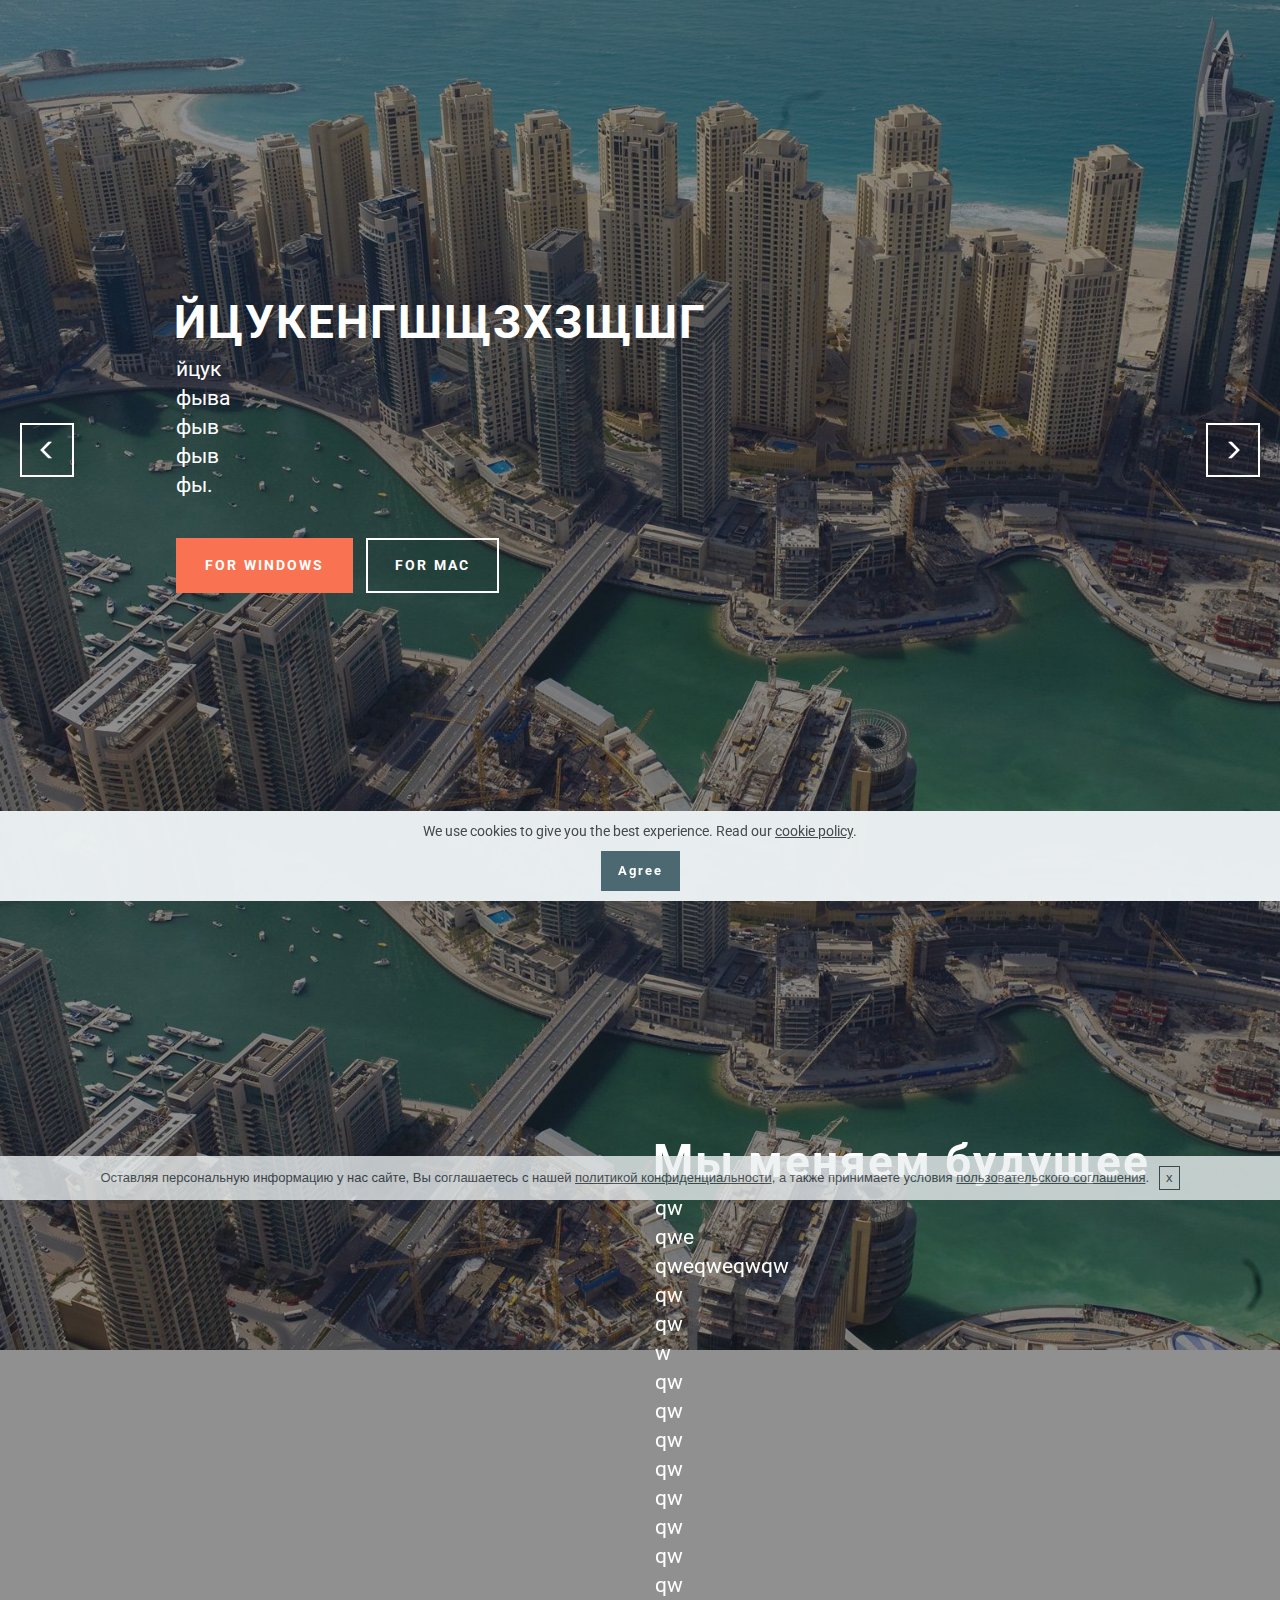
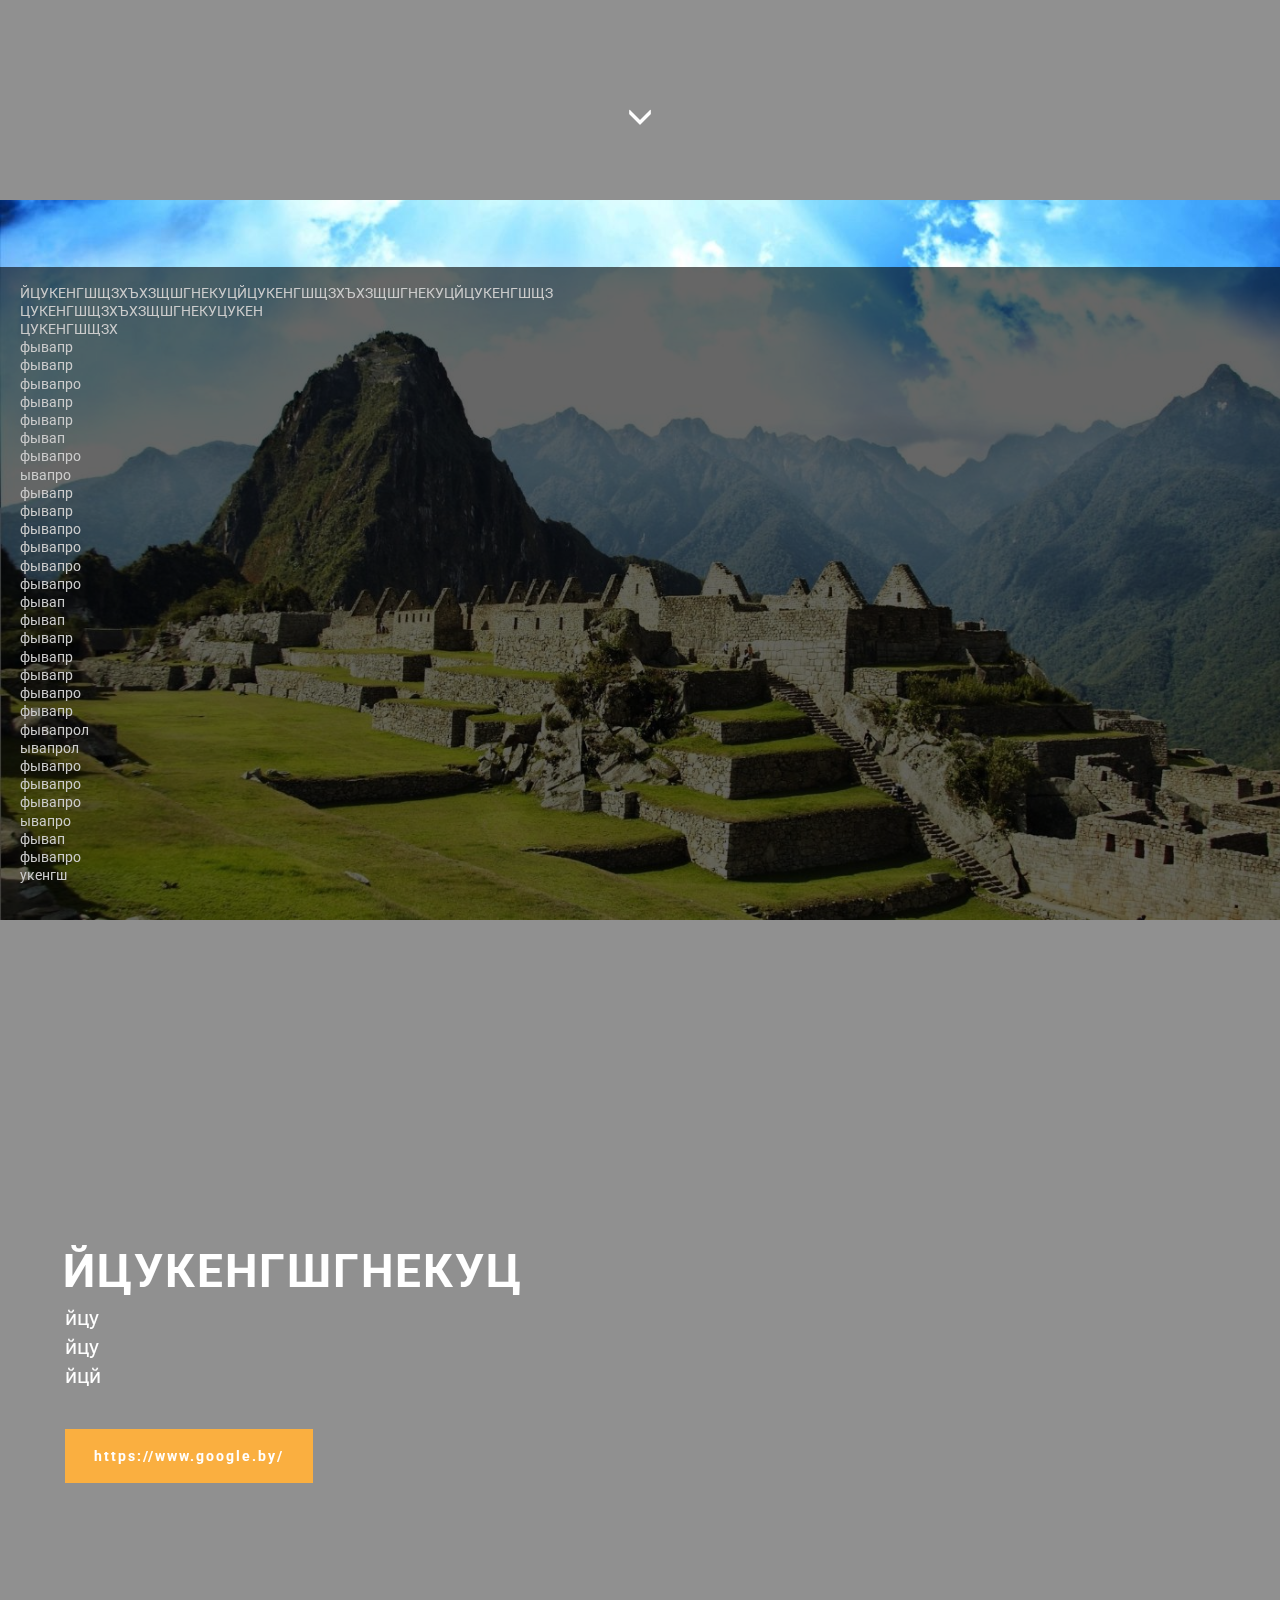
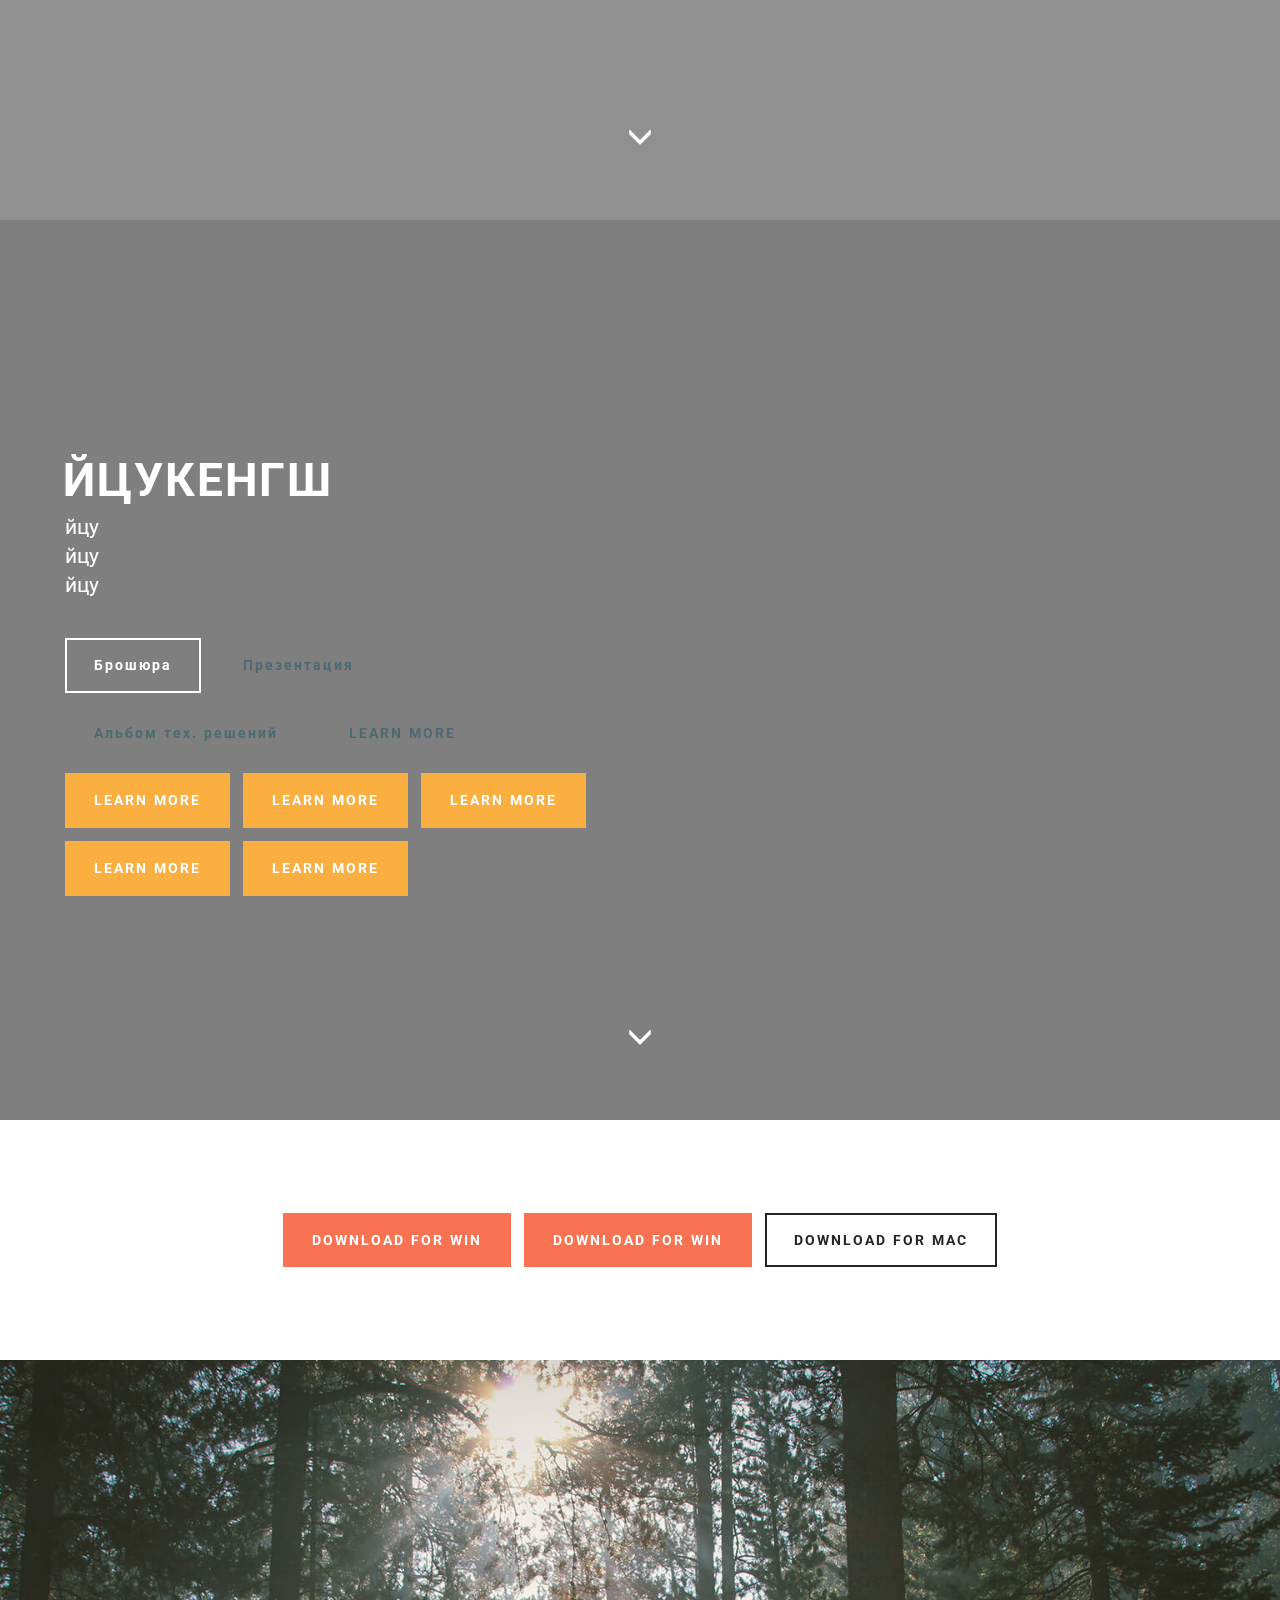
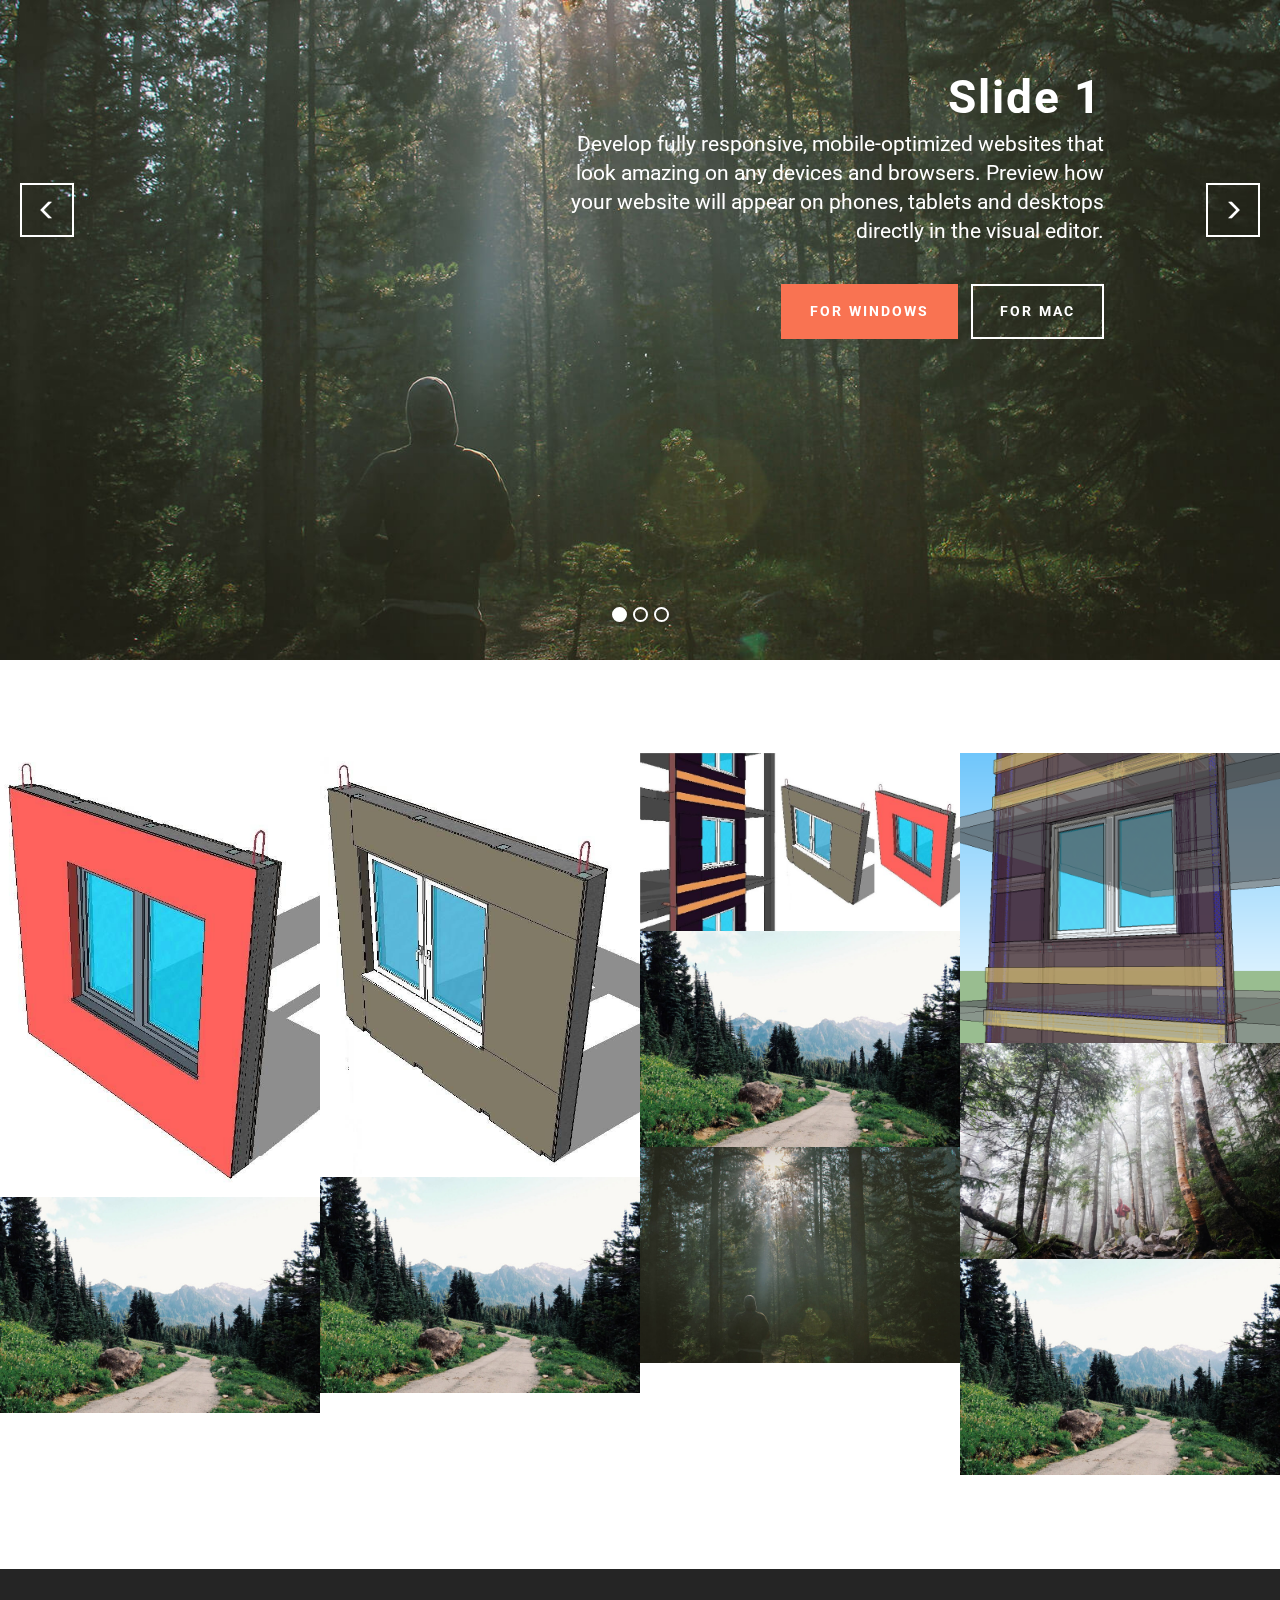
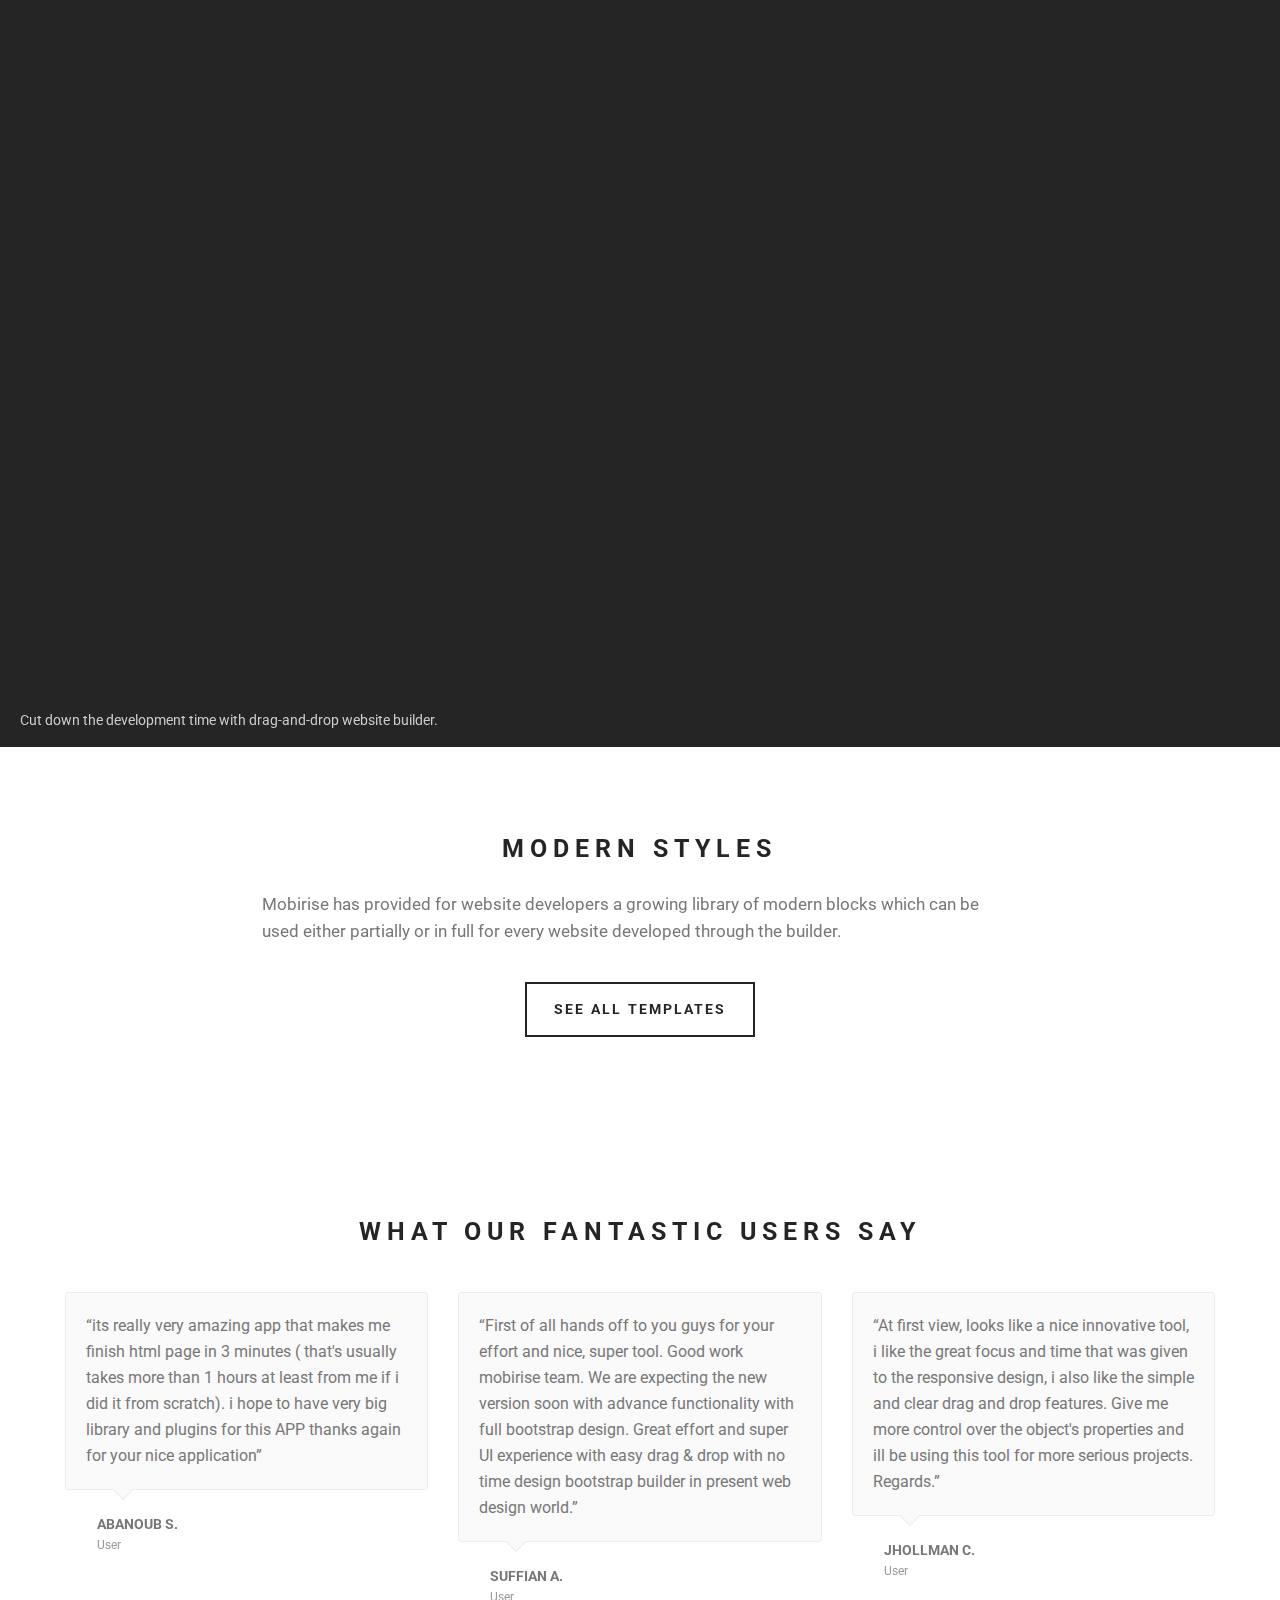
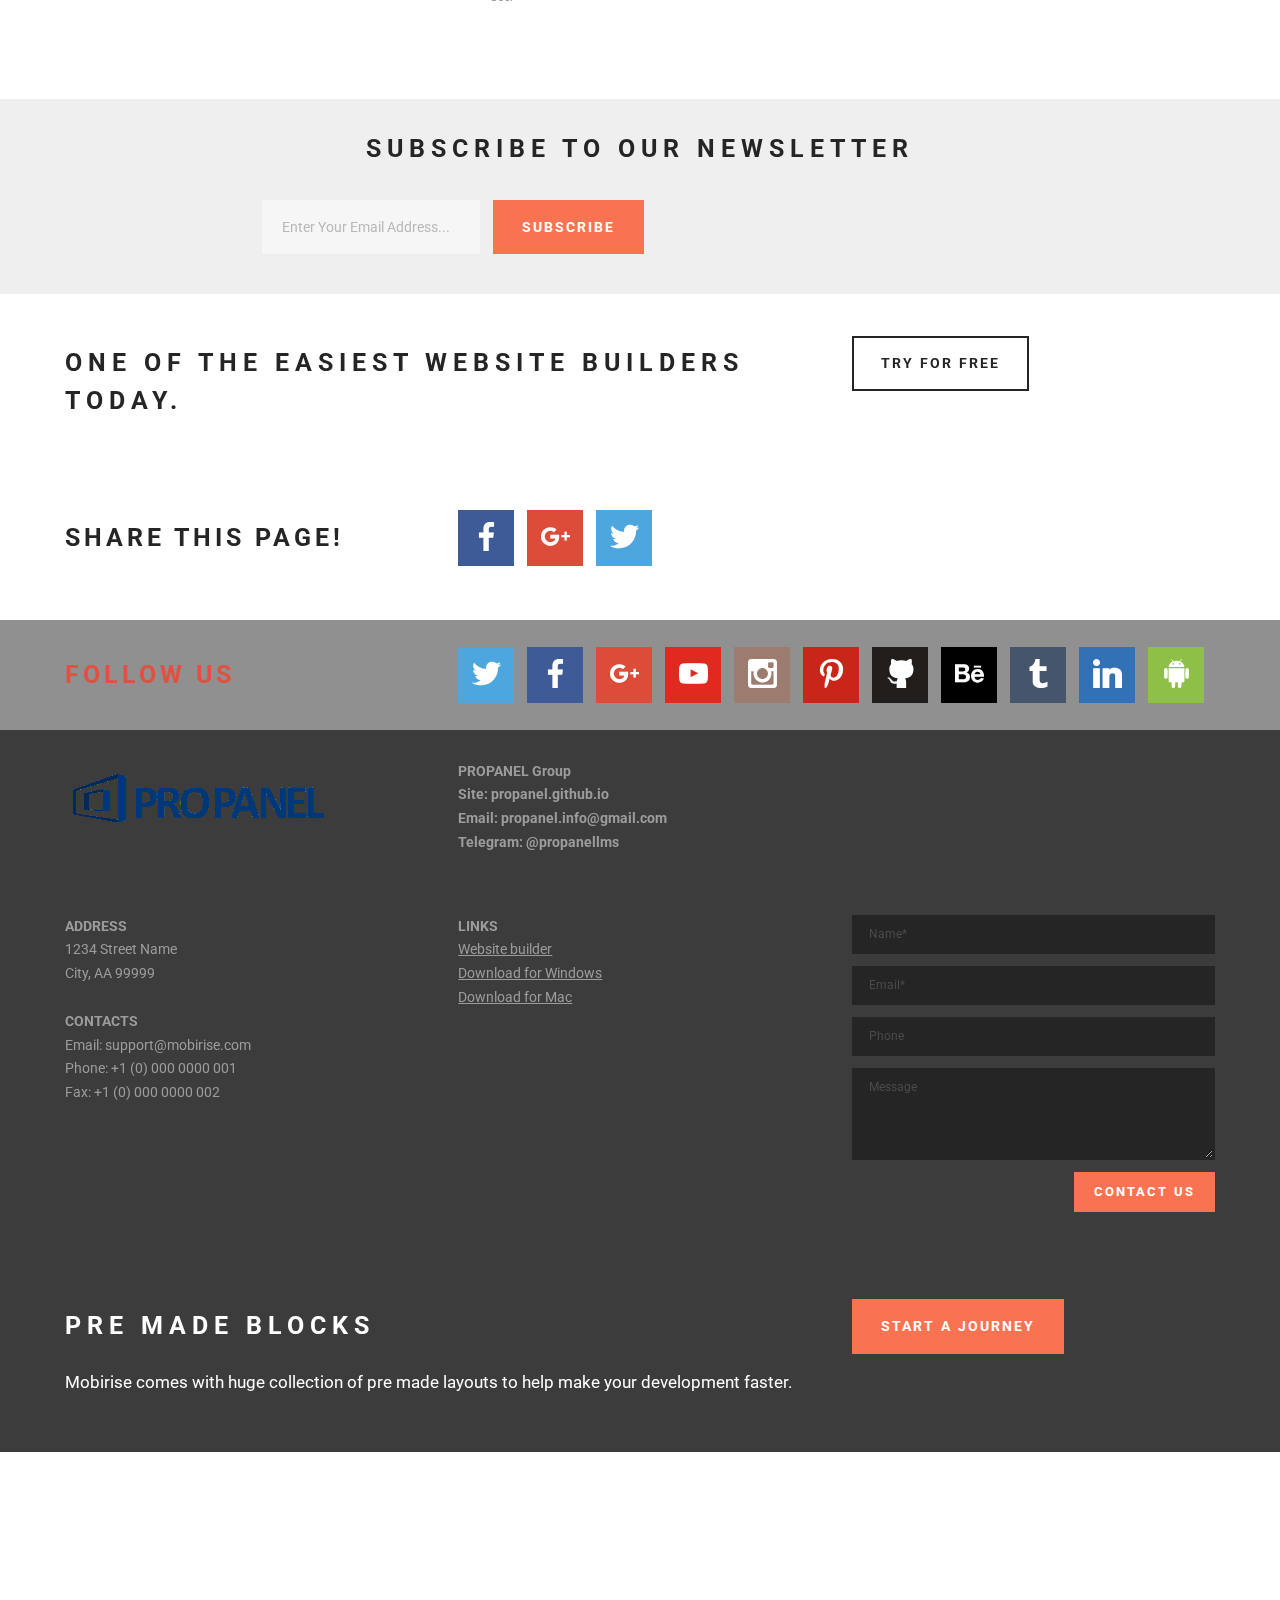
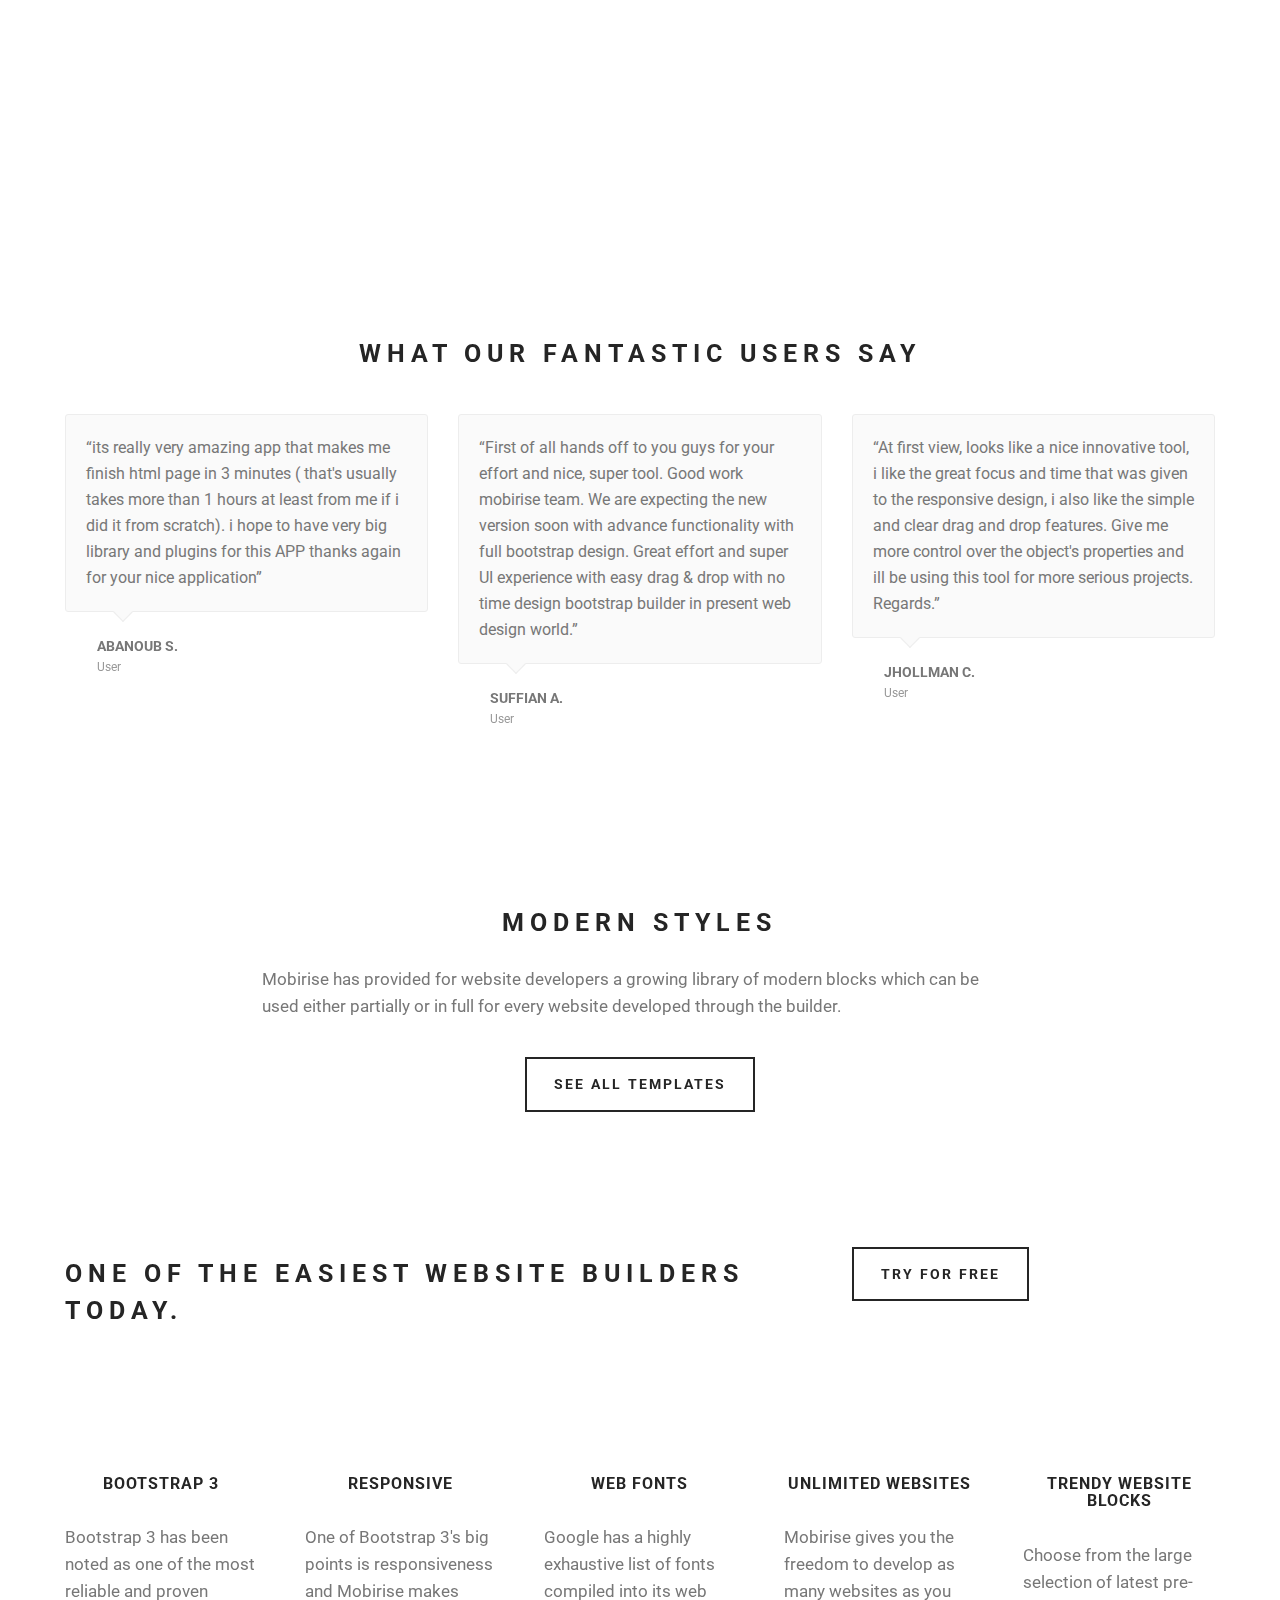
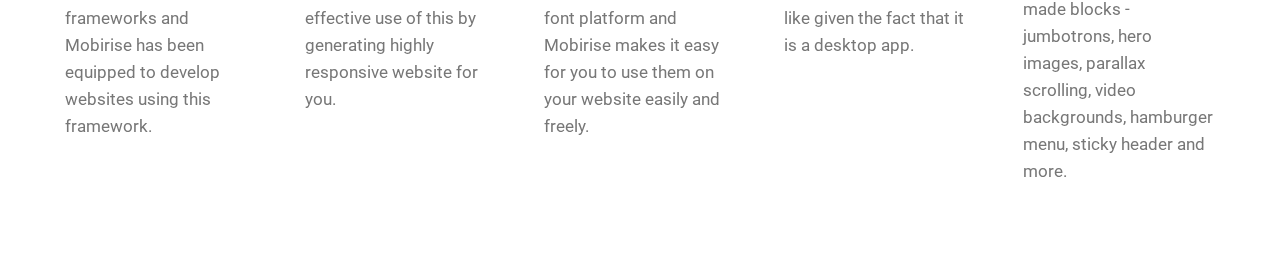
==== page1.html @ 4ab3ed18 "create github pages" ====
<!DOCTYPE html>
<html  >
<head>
  <!-- Site made with Mobirise Website Builder v5.6.5, https://mobirise.com -->
  <meta charset="UTF-8">
  <meta http-equiv="X-UA-Compatible" content="IE=edge">
  <meta name="generator" content="Mobirise v5.6.5, mobirise.com">
  <meta name="twitter:card" content="summary_large_image"/>
  <meta name="twitter:image:src" content="">
  <meta property="og:image" content="">
  <meta name="twitter:title" content="Page 1">
  <meta name="viewport" content="width=device-width, initial-scale=1, minimum-scale=1">
  <link rel="shortcut icon" href="assets/images/propanel-2-577x128.png" type="image/x-icon">
  <meta name="description" content="">
  
  
  <title>Page 1</title>
  <link rel="stylesheet" href="https://fonts.googleapis.com/css?family=Roboto:700,400&subset=cyrillic,latin,greek,vietnamese">
  <link rel="stylesheet" href="assets/bootstrap/css/bootstrap.min.css">
  <link rel="stylesheet" href="assets/animatecss/animate.min.css">
  <link rel="stylesheet" href="assets/socicon/css/socicon.min.css">
  <link rel="stylesheet" href="assets/mobirise/css/style.css">
  <link rel="stylesheet" href="assets/mobirise-slider/style.css">
  <link rel="stylesheet" href="assets/mobirise-gallery/style.css">
  <link rel="preload" as="style" href="assets/mobirise/css/mbr-additional.css"><link rel="stylesheet" href="assets/mobirise/css/mbr-additional.css" type="text/css">
  
  
  
  
</head>
<body>
  
  <section class="mbr-slider mbr-section mbr-section--no-padding carousel slide" data-ride="carousel" data-wrap="true" data-interval="5000" id="slider-15" data-rv-view="203" style="background-color: rgb(255, 255, 255);">
    <div class="mbr-section__container">
        <div>
            
            <div class="carousel-inner" role="listbox">
                <div class="mbr-box mbr-section mbr-section--relative mbr-section--fixed-size mbr-section--bg-adapted item dark center mbr-section--full-height active" style="background-image: url(assets/images/elitefon.ru-1529-1920x1080.jpg);">
                    <div class="mbr-box__magnet mbr-box__magnet--center-left mbr-box__magnet--sm-padding">
                    <div class="mbr-overlay"></div>                        
                        <div class=" container">
                            
                            <div class="row">
                                <div class=" col-md-6 col-md-offset-1">  

                                <div class="mbr-hero">
                                    <h1 class="mbr-hero__text">ЙЦУКЕНГШЩЗХЗЩШГ</h1>

                                    <p class="mbr-hero__subtext">йцук<br>фыва<br>фыв<br>фыв<br>фы.</p>
                                </div>
                                <div class="mbr-buttons btn-inverse mbr-buttons--left"><a class="mbr-buttons__btn btn btn-lg btn-danger" href="https://mobirise.com">FOR WINDOWS</a> <a class="mbr-buttons__btn btn btn-lg btn-default" href="https://mobirise.com">FOR MAC</a></div>
                                </div>
                            </div>
                        </div>
                    </div>
                </div><div class="mbr-box mbr-section mbr-section--relative mbr-section--fixed-size mbr-section--bg-adapted item dark center mbr-section--full-height" style="background-image: url(assets/images/elitefon.ru-8-1920x1200.jpg);">
                    <div class="mbr-box__magnet mbr-box__magnet--center-left mbr-box__magnet--sm-padding">
                    <div class="mbr-overlay"></div>                        
                        <div class=" container">
                            
                            <div class="row">
                                <div class=" col-md-6 col-md-offset-1">  

                                <div class="mbr-hero">
                                    <h1 class="mbr-hero__text">ЙЦУКЕН</h1>

                                    <p class="mbr-hero__subtext">йцук<br>йцу<br>йцу<br>йц<br>йцу</p>
                                </div>
                                <div class="mbr-buttons btn-inverse mbr-buttons--left"><a class="mbr-buttons__btn btn btn-lg btn-danger" href="https://mobirise.com">FOR WINDOWS</a> <a class="mbr-buttons__btn btn btn-lg btn-default" href="https://mobirise.com">FOR MAC</a></div>
                                </div>
                            </div>
                        </div>
                    </div>
                </div><div class="mbr-box mbr-section mbr-section--relative mbr-section--fixed-size mbr-section--bg-adapted item dark center mbr-section--full-height" style="background-image: url(assets/images/emirates-uae-dubai-houses-skyscrapers-night-531479-1280x636-1280x636.jpg);">
                    <div class="mbr-box__magnet mbr-box__magnet--center-center mbr-box__magnet--sm-padding">
                    <div class="mbr-overlay"></div>                        
                        <div class=" container">
                            
                            <div class="row">
                                <div class=" col-md-8 col-md-offset-2">  

                                <div class="mbr-hero">
                                    <h1 class="mbr-hero__text"><p>ЙЦУКЕН&nbsp;&nbsp;&nbsp;&nbsp;</p></h1>

                                    <p class="mbr-hero__subtext">йцу<br>йцу<br>цу<br>йцу<br>йц</p>
                                </div>
                                <div class="mbr-buttons btn-inverse mbr-buttons--center"><a class="mbr-buttons__btn btn btn-lg btn-danger" href="https://mobirise.com">FOR WINDOWS</a> <a class="mbr-buttons__btn btn btn-lg btn-default" href="https://mobirise.com">FOR MAC</a></div>
                                </div>
                            </div>
                        </div>
                    </div>
                </div>
            </div>
            
            <a data-app-prevent-settings="" class="left carousel-control" role="button" data-slide="prev" href="#slider-15">
                <span class="glyphicon glyphicon-menu-left" aria-hidden="true"></span>
                <span class="sr-only">Previous</span>
            </a>
            <a data-app-prevent-settings="" class="right carousel-control" role="button" data-slide="next" href="#slider-15">
                <span class="glyphicon glyphicon-menu-right" aria-hidden="true"></span>
                <span class="sr-only">Next</span>
            </a>
        </div>
    </div>
</section>

<section class="mbr-box mbr-section mbr-section--relative mbr-section--fixed-size mbr-section--full-height mbr-section--bg-adapted mbr-parallax-background" id="header1-16" data-rv-view="215" style="background-image: url(assets/images/elitefon.ru-1529-1920x1080.jpg);">
    <div class="mbr-box__magnet mbr-box__magnet--sm-padding mbr-box__magnet--center-left">
        <div class="mbr-overlay" style="opacity: 0.5; background-color: rgb(34, 34, 34);"></div>
        <div class="mbr-box__container mbr-section__container container">
            <div class="mbr-box mbr-box--stretched"><div class="mbr-box__magnet mbr-box__magnet--center-left">
                <div class="row"><div class=" col-sm-6 col-sm-offset-6">
                    <div class="mbr-hero animated fadeInUp">
                        <h1 class="mbr-hero__text">Мы меняем будущее</h1>
                        <p class="mbr-hero__subtext">qw<br>qwe<br>qweqweqwqw<br>qw<br>qw<br>w<br>qw<br>qw<br>qw<br>qw<br>qw<br>qw<br>qw<br>qw</p>
                    </div>
                    
                </div></div>
            </div></div>
        </div>
        <div class="mbr-arrow mbr-arrow--floating text-center">
            <div class="mbr-section__container container">
                <a class="mbr-arrow__link" href="#image1-17"><i class="glyphicon glyphicon-menu-down"></i></a>
            </div>
        </div>
    </div>
</section>

<section class="mbr-figure mbr-figure--wysiwyg mbr-figure--full-width mbr-figure--caption-inside-bottom" id="image1-17" data-rv-view="218">

    <div><img src="assets/images/elitefon.ru-7506-1400x787.jpg" class="mbr-figure__img"></div>
    <figcaption class="mbr-figure__caption mbr-figure__caption--std-grid">
        <small class="mbr-figure__caption-small">ЙЦУКЕНГШЩЗХЪХЗЩШГНЕКУЦЙЦУКЕНГШЩЗХЪХЗЩШГНЕКУЦЙЦУКЕНГШЩЗ<br>ЦУКЕНГШЩЗХЪХЗЩШГНЕКУЦУКЕН<br>ЦУКЕНГШЩЗХ<br>фывапр<br>фывапр<br>фывапро<br>фывапр<br>фывапр<br>фывап<br>фывапро<br>ывапро<br>фывапр<br>фывапр<br>фывапро<br>фывапро<br>фывапро<br>фывапро<br>фывап<br>фывап<br>фывапр<br>фывапр<br>фывапр<br>фывапро<br>фывапр<br>фывапрол<br>ывапрол<br>фывапро<br>фывапро<br>фывапро<br>ывапро<br>фывап<br>фывапро<br>укенгш<br><br></small>
    </figcaption>
</section>

<section class="mbr-box mbr-section mbr-section--relative mbr-section--fixed-size mbr-section--full-height mbr-section--bg-adapted mbr-parallax-background" id="header2-18" data-rv-view="220" style="background-image: url(assets/images/originwm-empire-state-building-9-490-1600x967.jpg);">
    <div class="mbr-box__magnet mbr-box__magnet--sm-padding mbr-box__magnet--center-left">
        <div class="mbr-overlay" style="opacity: 0.5; background-color: rgb(34, 34, 34);"></div>
        <div class="mbr-box__container mbr-section__container container">
            <div class="mbr-box mbr-box--stretched"><div class="mbr-box__magnet mbr-box__magnet--center-left">
                <div class="row"><div class=" col-sm-6">
                    <div class="mbr-hero animated fadeInUp">
                        <h1 class="mbr-hero__text">ЙЦУКЕНГШГНЕКУЦ</h1>
                        <p class="mbr-hero__subtext">йцу<br>йцу<br>йцй</p>
                    </div>
                    <div class="mbr-buttons btn-inverse mbr-buttons--left"><a class="mbr-buttons__btn btn btn-lg btn-warning animated fadeInUp delay" href="https://mobirise.com">https://www.google.by/</a></div>
                </div></div>
            </div></div>
        </div>
        <div class="mbr-arrow mbr-arrow--floating text-center">
            <div class="mbr-section__container container">
                <a class="mbr-arrow__link" href="#header2-1a"><i class="glyphicon glyphicon-menu-down"></i></a>
            </div>
        </div>
    </div>
</section>

<section class="mbr-box mbr-section mbr-section--relative mbr-section--fixed-size mbr-section--full-height mbr-section--bg-adapted mbr-parallax-background" id="header2-1a" data-rv-view="223" style="background-image: url(assets/images/elitefon.ru-39336-2000x1250.jpg);">
    <div class="mbr-box__magnet mbr-box__magnet--sm-padding mbr-box__magnet--center-left">
        <div class="mbr-overlay" style="opacity: 0.5; background-color: rgb(0, 0, 0);"></div>
        <div class="mbr-box__container mbr-section__container container">
            <div class="mbr-box mbr-box--stretched"><div class="mbr-box__magnet mbr-box__magnet--center-left">
                <div class="row"><div class=" col-sm-6">
                    <div class="mbr-hero animated fadeInUp">
                        <h1 class="mbr-hero__text">ЙЦУКЕНГШ</h1>
                        <p class="mbr-hero__subtext">йцу<br>йцу<br>йцу</p>
                    </div>
                    <div class="mbr-buttons btn-inverse mbr-buttons--left"><a class="mbr-buttons__btn btn btn-lg animated fadeInUp delay btn-default" href="assets/files/%D0%91%D1%80%D0%BE%D1%88%D1%8E%D1%80%D0%B0%20LMS-panel%20%D0%BD%D0%B0%D1%80%D1%83%D0%B6%D0%BD%D0%B0%D1%8F%20(%D0%BE%D0%B7%D0%BD%D0%B0%D0%BA%D0%BE%D0%BC%D0%BB%D0%B5%D0%BD%D0%B8%D0%B5%20%D1%81%20%D0%BF%D1%80%D0%BE%D0%B4%D1%83%D0%BA%D1%86%D0%B8%D0%B5%D0%B9)%20%D0%BA1.pdf">Брошюра</a> <a class="mbr-buttons__btn btn btn-lg animated fadeInUp delay btn-link" href="https://mobirise.com">Презентация</a> <a class="mbr-buttons__btn btn btn-lg animated fadeInUp delay btn-link" href="https://mobirise.com">Альбом тех. решений</a> <a class="mbr-buttons__btn btn btn-lg animated fadeInUp delay btn-link" href="https://mobirise.com">LEARN MORE</a> <a class="mbr-buttons__btn btn btn-lg btn-warning animated fadeInUp delay" href="https://mobirise.com">LEARN MORE</a> <a class="mbr-buttons__btn btn btn-lg btn-warning animated fadeInUp delay" href="https://mobirise.com">LEARN MORE</a> <a class="mbr-buttons__btn btn btn-lg btn-warning animated fadeInUp delay" href="https://mobirise.com">LEARN MORE</a> <a class="mbr-buttons__btn btn btn-lg btn-warning animated fadeInUp delay" href="https://mobirise.com">LEARN MORE</a> <a class="mbr-buttons__btn btn btn-lg btn-warning animated fadeInUp delay" href="https://mobirise.com">LEARN MORE</a></div>
                </div></div>
            </div></div>
        </div>
        <div class="mbr-arrow mbr-arrow--floating text-center">
            <div class="mbr-section__container container">
                <a class="mbr-arrow__link" href="#buttons1-1b"><i class="glyphicon glyphicon-menu-down"></i></a>
            </div>
        </div>
    </div>
</section>

<section class="mbr-section" id="buttons1-1b" data-rv-view="226">
    <div class="mbr-section__container container mbr-section__container--isolated">
        <div class="row">
            <div class="col-sm-8 col-sm-offset-2">
                <div class="mbr-buttons mbr-buttons--center"><a class="mbr-buttons__btn btn btn-lg btn-danger" href="https://mobirise.com/mobirise-free-win.zip">DOWNLOAD FOR WIN</a> <a class="mbr-buttons__btn btn btn-lg btn-danger" href="https://mobirise.com/mobirise-free-win.zip">DOWNLOAD FOR WIN</a> <a class="mbr-buttons__btn btn btn-lg btn-default" href="https://mobirise.com/mobirise-free-mac.zip">DOWNLOAD FOR MAC</a></div>
            </div>
        </div>
    </div>
</section>

<section class="mbr-slider mbr-section mbr-section--no-padding carousel slide" data-ride="carousel" data-wrap="true" data-interval="5000" id="slider-1c" data-rv-view="227" style="background-color: rgb(255, 255, 255);">
    <div class="mbr-section__container">
        <div>
            <ol class="carousel-indicators">
                <li data-app-prevent-settings="" data-target="#slider-1c" class="active" data-slide-to="0"></li><li data-app-prevent-settings="" data-target="#slider-1c" data-slide-to="1"></li><li data-app-prevent-settings="" data-target="#slider-1c" data-slide-to="2"></li>
            </ol>
            <div class="carousel-inner" role="listbox">
                <div class="mbr-box mbr-section mbr-section--relative mbr-section--fixed-size mbr-section--bg-adapted item dark center mbr-section--full-height active" style="background-image: url(assets/images/slide1.jpg);">
                    <div class="mbr-box__magnet mbr-box__magnet--center-right mbr-box__magnet--sm-padding">
                                            
                        <div class=" container">
                            
                            <div class="row">
                                <div class=" col-md-6 col-md-offset-5">  

                                <div class="mbr-hero">
                                    <h1 class="mbr-hero__text">Slide 1</h1>

                                    <p class="mbr-hero__subtext">Develop fully responsive, mobile-optimized websites that look amazing on any devices and browsers. Preview how your website will appear on phones, tablets and desktops directly in the visual editor.</p>
                                </div>
                                <div class="mbr-buttons btn-inverse mbr-buttons--left mbr-buttons--right"><a class="mbr-buttons__btn btn btn-lg btn-danger" href="https://mobirise.com">FOR WINDOWS</a> <a class="mbr-buttons__btn btn btn-lg btn-default" href="https://mobirise.com">FOR MAC</a></div>
                                </div>
                            </div>
                        </div>
                    </div>
                </div><div class="mbr-box mbr-section mbr-section--relative mbr-section--fixed-size mbr-section--bg-adapted item dark center mbr-section--full-height" style="background-image: url(assets/images/slide2.jpg);">
                    <div class="mbr-box__magnet mbr-box__magnet--center-left mbr-box__magnet--sm-padding">
                                            
                        <div class=" container">
                            
                            <div class="row">
                                <div class=" col-md-6 col-md-offset-1">  

                                <div class="mbr-hero">
                                    <h1 class="mbr-hero__text">Slide 2</h1>

                                    <p class="mbr-hero__subtext">Mobirise is based on Bootstrap 3 - most powerful mobile first framework. Use any bootstrap themes with no extra work.</p>
                                </div>
                                <div class="mbr-buttons btn-inverse mbr-buttons--left"><a class="mbr-buttons__btn btn btn-lg btn-danger" href="https://mobirise.com">FOR WINDOWS</a> <a class="mbr-buttons__btn btn btn-lg btn-default" href="https://mobirise.com">FOR MAC</a></div>
                                </div>
                            </div>
                        </div>
                    </div>
                </div><div class="mbr-box mbr-section mbr-section--relative mbr-section--fixed-size mbr-section--bg-adapted item dark center mbr-section--full-height" style="background-image: url(assets/images/slide3.jpg);">
                    <div class="mbr-box__magnet mbr-box__magnet--center-center mbr-box__magnet--sm-padding">
                                            
                        <div class=" container">
                            
                            <div class="row">
                                <div class=" col-md-8 col-md-offset-2">  

                                <div class="mbr-hero">
                                    <h1 class="mbr-hero__text">Slide 3</h1>

                                    <p class="mbr-hero__subtext">Choose from the large selection of latest pre-made blocks - jumbotrons, hero images, parallax scrolling, video backgrounds, hamburger menu, sticky header and more.</p>
                                </div>
                                <div class="mbr-buttons btn-inverse mbr-buttons--center"><a class="mbr-buttons__btn btn btn-lg btn-danger" href="https://mobirise.com">FOR WINDOWS</a> <a class="mbr-buttons__btn btn btn-lg btn-default" href="https://mobirise.com">FOR MAC</a></div>
                                </div>
                            </div>
                        </div>
                    </div>
                </div>
            </div>
            
            <a data-app-prevent-settings="" class="left carousel-control" role="button" data-slide="prev" href="#slider-1c">
                <span class="glyphicon glyphicon-menu-left" aria-hidden="true"></span>
                <span class="sr-only">Previous</span>
            </a>
            <a data-app-prevent-settings="" class="right carousel-control" role="button" data-slide="next" href="#slider-1c">
                <span class="glyphicon glyphicon-menu-right" aria-hidden="true"></span>
                <span class="sr-only">Next</span>
            </a>
        </div>
    </div>
</section>

<section class="mbr-gallery mbr-section mbr-section--no-padding" id="gallery2-1d" data-rv-view="239">
    <!-- Gallery -->
    <div class="mbr-section__container mbr-gallery-layout-article mbr-section__container--isolated">
        <div>
            <div class="row mbr-gallery-row no-gutter">

                <div class="col-lg-3 col-md-4 col-sm-6 col-xs-12 mbr-gallery-item">

                     

                    <a href="#lb-gallery2-1d" data-slide-to="0" data-toggle="modal">
                        <img src="assets/images/screenshot-1-573x796-573x796.jpg" alt="">
                        <span class="icon glyphicon glyphicon-zoom-in"></span>
                    </a>
                </div><div class="col-lg-3 col-md-4 col-sm-6 col-xs-12 mbr-gallery-item">

                     

                    <a href="#lb-gallery2-1d" data-slide-to="1" data-toggle="modal">
                        <img src="assets/images/screenshot-2-615x816-615x816.jpg" alt="">
                        <span class="icon glyphicon glyphicon-zoom-in"></span>
                    </a>
                </div><div class="col-lg-3 col-md-4 col-sm-6 col-xs-12 mbr-gallery-item">

                     

                    <a href="#lb-gallery2-1d" data-slide-to="2" data-toggle="modal">
                        <img src="assets/images/screenshot-1-1940x1084-800x447.jpg" alt="">
                        <span class="icon glyphicon glyphicon-zoom-in"></span>
                    </a>
                </div><div class="col-lg-3 col-md-4 col-sm-6 col-xs-12 mbr-gallery-item">

                     

                    <a href="#lb-gallery2-1d" data-slide-to="3" data-toggle="modal">
                        <img src="assets/images/screenshot-1-947x860-800x726.png" alt="">
                        <span class="icon glyphicon glyphicon-zoom-in"></span>
                    </a>
                </div><div class="col-lg-3 col-md-4 col-sm-6 col-xs-12 mbr-gallery-item">

                     

                    <a href="#lb-gallery2-1d" data-slide-to="4" data-toggle="modal">
                        <img src="assets/images/slide7-small.jpg" alt="">
                        <span class="icon glyphicon glyphicon-zoom-in"></span>
                    </a>
                </div><div class="col-lg-3 col-md-4 col-sm-6 col-xs-12 mbr-gallery-item">

                     

                    <a href="#lb-gallery2-1d" data-slide-to="5" data-toggle="modal">
                        <img src="assets/images/slide8-small.jpg" alt="">
                        <span class="icon glyphicon glyphicon-zoom-in"></span>
                    </a>
                </div><div class="col-lg-3 col-md-4 col-sm-6 col-xs-12 mbr-gallery-item">

                     

                    <a href="#lb-gallery2-1d" data-slide-to="6" data-toggle="modal">
                        <img src="assets/images/slide1-small.jpg" alt="">
                        <span class="icon glyphicon glyphicon-zoom-in"></span>
                    </a>
                </div><div class="col-lg-3 col-md-4 col-sm-6 col-xs-12 mbr-gallery-item">

                     

                    <a href="#lb-gallery2-1d" data-slide-to="7" data-toggle="modal">
                        <img src="assets/images/slide7-small.jpg" alt="">
                        <span class="icon glyphicon glyphicon-zoom-in"></span>
                    </a>
                </div><div class="col-lg-3 col-md-4 col-sm-6 col-xs-12 mbr-gallery-item">

                     

                    <a href="#lb-gallery2-1d" data-slide-to="8" data-toggle="modal">
                        <img src="assets/images/slide7-small.jpg" alt="">
                        <span class="icon glyphicon glyphicon-zoom-in"></span>
                    </a>
                </div><div class="col-lg-3 col-md-4 col-sm-6 col-xs-12 mbr-gallery-item">

                     

                    <a href="#lb-gallery2-1d" data-slide-to="9" data-toggle="modal">
                        <img src="assets/images/slide7-small.jpg" alt="">
                        <span class="icon glyphicon glyphicon-zoom-in"></span>
                    </a>
                </div>
            </div>
        </div>
        <div class="clearfix"></div>
    </div>

    <!-- Lightbox -->
    <div data-app-prevent-settings="" class="mbr-slider modal fade carousel slide" tabindex="-1" data-keyboard="true" data-interval="false" id="lb-gallery2-1d">
        <div class="modal-dialog">
            <div class="modal-content">
                <div class="modal-body">
                    <ol class="carousel-indicators">
                        <li data-app-prevent-settings="" data-target="#lb-gallery2-1d" data-slide-to="0"></li><li data-app-prevent-settings="" data-target="#lb-gallery2-1d" data-slide-to="1"></li><li data-app-prevent-settings="" data-target="#lb-gallery2-1d" data-slide-to="2"></li><li data-app-prevent-settings="" data-target="#lb-gallery2-1d" class=" active" data-slide-to="3"></li><li data-app-prevent-settings="" data-target="#lb-gallery2-1d" data-slide-to="4"></li><li data-app-prevent-settings="" data-target="#lb-gallery2-1d" data-slide-to="5"></li><li data-app-prevent-settings="" data-target="#lb-gallery2-1d" data-slide-to="6"></li><li data-app-prevent-settings="" data-target="#lb-gallery2-1d" data-slide-to="7"></li><li data-app-prevent-settings="" data-target="#lb-gallery2-1d" data-slide-to="8"></li><li data-app-prevent-settings="" data-target="#lb-gallery2-1d" data-slide-to="9"></li>
                    </ol>
                    <div class="carousel-inner">
                        <div class="item">
                            <img src="assets/images/screenshot-1-573x796.jpg" alt="">
                        </div><div class="item">
                            <img src="assets/images/screenshot-2-615x816.jpg" alt="">
                        </div><div class="item">
                            <img src="assets/images/screenshot-1-1940x1084.jpg" alt="">
                        </div><div class="item active">
                            <img src="assets/images/screenshot-1-947x860.png" alt="">
                        </div><div class="item">
                            <img src="assets/images/slide7.jpg" alt="">
                        </div><div class="item">
                            <img src="assets/images/slide8.jpg" alt="">
                        </div><div class="item">
                            <img src="assets/images/slide1.jpg" alt="">
                        </div><div class="item">
                            <img src="assets/images/slide7.jpg" alt="">
                        </div><div class="item">
                            <img src="assets/images/slide7.jpg" alt="">
                        </div><div class="item">
                            <img src="assets/images/slide7.jpg" alt="">
                        </div>
                    </div>
                    <a class="left carousel-control" role="button" data-slide="prev" href="#lb-gallery2-1d">
                        <span class="glyphicon glyphicon-menu-left" aria-hidden="true"></span>
                        <span class="sr-only">Previous</span>
                    </a>
                    <a class="right carousel-control" role="button" data-slide="next" href="#lb-gallery2-1d">
                        <span class="glyphicon glyphicon-menu-right" aria-hidden="true"></span>
                        <span class="sr-only">Next</span>
                    </a>

                    <a class="close" href="#" role="button" data-dismiss="modal">
                        <span class="glyphicon glyphicon-remove" aria-hidden="true"></span>
                        <span class="sr-only">Close</span>
                    </a>
                </div>
            </div>
        </div>
    </div>
</section>

<figure class="mbr-figure mbr-figure--wysiwyg mbr-figure--full-width mbr-figure--caption-outside-bottom" id="video1-1w" data-rv-view="282" style="background-color: rgb(37, 37, 37);">
    
    <div><iframe class="mbr-embedded-video" src="https://www.youtube.com/embed/sOSTC6FM6Bw?rel=0&amp;amp;mute=1&amp;showinfo=0&amp;autoplay=0&amp;loop=0" width="1280" height="720" frameborder="0" allowfullscreen></iframe></div>
    <figcaption class="mbr-figure__caption mbr-figure__caption--std-grid">
        <small class="mbr-figure__caption-small">Cut down the development time with drag-and-drop website builder.</small>
    </figcaption>
</figure>

<section class="mbr-section mbr-section--relative mbr-section--fixed-size" id="msg-box3-1f" data-rv-view="284" style="background-color: rgb(255, 255, 255);">
    
    <div class="mbr-section__container container mbr-section__container--first" style="padding-top: 93px;">
        <div class="mbr-header mbr-header--wysiwyg row">
            <div class="col-sm-8 col-sm-offset-2">
                <h3 class="mbr-header__text">MODERN STYLES</h3>
                
            </div>
        </div>
    </div>
    <div class="mbr-section__container container mbr-section__container--middle">
        <div class="row">
            <div class="mbr-article mbr-article--wysiwyg col-sm-8 col-sm-offset-2"><p>Mobirise has provided for website developers a growing library of modern blocks which can be used either partially or in full for every website developed through the builder.</p></div>
        </div>
    </div>
    <div class="mbr-section__container container mbr-section__container--last" style="padding-bottom: 93px;">
        <div class="row">
            <div class="col-sm-8 col-sm-offset-2">
                <div class="mbr-buttons mbr-buttons--center"><a class="mbr-buttons__btn btn btn-lg btn-default" href="https://mobirise.com">SEE ALL TEMPLATES</a></div>
            </div>
        </div>
    </div>
</section>

<section class="mbr-section mbr-section--relative mbr-section--fixed-size" id="testimonials1-1g" data-rv-view="287" style="background-color: rgb(255, 255, 255);">
    <div>
        
        <div class="mbr-section__container mbr-section__container--std-padding container" style="padding-top: 93px; padding-bottom: 93px;">
            <div class="row">
                <div class="col-sm-12">
                    <h2 class="mbr-section__header">WHAT OUR FANTASTIC USERS SAY</h2>
                    <ul class="mbr-reviews mbr-reviews--wysiwyg row">
                        <li class="mbr-reviews__item col-xs-12 col-sm-6 col-md-4">
                            <div class="mbr-reviews__text"><p class="mbr-reviews__p">“its really very amazing app that makes me finish html page in 3 minutes ( that's usually takes more than 1 hours at least from me if i did it from scratch). i hope to have very big library and plugins for this APP thanks again for your nice application”</p></div>
                            <div class="mbr-reviews__author mbr-reviews__author--short">
                                <div class="mbr-reviews__author-name">ABANOUB S.</div>
                                <div class="mbr-reviews__author-bio">User</div>
                            </div>
                        </li><li class="mbr-reviews__item col-xs-12 col-sm-6 col-md-4">
                            <div class="mbr-reviews__text"><p class="mbr-reviews__p">“First of all hands off to you guys for your effort and nice, super tool. Good work mobirise team. We are expecting the new version soon with advance functionality with full bootstrap design. Great effort and super UI experience with easy drag &amp; drop with no time design bootstrap builder in present web design world.”</p></div>
                            <div class="mbr-reviews__author mbr-reviews__author--short">
                                <div class="mbr-reviews__author-name">SUFFIAN A.</div>
                                <div class="mbr-reviews__author-bio">User</div>
                            </div>
                        </li><li class="mbr-reviews__item col-xs-12 col-sm-6 col-md-4">
                            <div class="mbr-reviews__text"><p class="mbr-reviews__p">“At first view, looks like a nice innovative tool, i like the great focus and time that was given to the responsive design, i also like the simple and clear drag and drop features. Give me more control over the object's properties and ill be using this tool for more serious projects. Regards.”</p></div>
                            <div class="mbr-reviews__author mbr-reviews__author--short">
                                <div class="mbr-reviews__author-name">JHOLLMAN C.</div>
                                <div class="mbr-reviews__author-bio">User</div>
                            </div>
                        </li>
                    </ul>
                </div>
            </div>
        </div>
    </div>
</section>

<section class="mbr-section mbr-section--relative mbr-section--fixed-size" id="form2-1i" data-rv-view="296" style="background-color: rgb(239, 239, 239);">
    
    <div class="mbr-section__container mbr-section__container--sm-padding container" style="padding-top: 40.8px; padding-bottom: 40.8px;">
        <div class="row">
            <div class="col-sm-12">
                <div class="row">
                    <div class="col-sm-8 col-sm-offset-2" data-form-type="formoid">
                        <div class="mbr-header mbr-header--center mbr-header--std-padding">
                            <h2 class="mbr-header__text">SUBSCRIBE TO OUR NEWSLETTER</h2>
                        </div>
                        <div data-form-alert="true">
                            <div class="hide" data-form-alert-success="true">Thanks for filling out form!</div>
                        </div>
                        <form class="mbr-form" action="https://mobirise.com/" method="post" data-form-title="SUBSCRIBE TO OUR NEWSLETTER">
                            <input type="hidden" value="nQIid0m/bILtj03L5P3uFilSc2u4DzVHQ/i2PfCpTUMiApg+8U6BVsE8FuwHlWJNunq1syqlThdHZlyExBSxMHSIsIPDsQROz89RDWKA4ds+aBqmsmw6HBiXn3q6Q5Q+" data-form-email="true">
                            <div class="mbr-form__left">
                                <input type="email" class="form-control" name="email" required="" placeholder="Enter Your Email Address..." data-form-field="Email">
                            </div>
                            <div class="mbr-form__right mbr-buttons mbr-buttons--no-offset mbr-buttons--right"><button type="submit" class="mbr-buttons__btn btn btn-lg btn-danger">SUBSCRIBE</button></div>
                        </form>
                    </div>
                </div>

            </div>
        </div>
    </div>
</section>

<section class="mbr-section mbr-section--relative mbr-section--short-paddings" id="msg-box2-1k" data-rv-view="302" style="background-color: rgb(255, 255, 255);">

    

    <div class="mbr-section__container mbr-section__container--isolated container" style="padding-top: 60px; padding-bottom: 60px;">
        <div class="row">
            <div class="mbr-box mbr-box--fixed mbr-box--adapted">
                <div class="mbr-box__magnet mbr-box__magnet--top-left mbr-section__left col-sm-8">
                    <div class="mbr-section__container">
                        <div class="mbr-header mbr-header--auto-align mbr-header--wysiwyg">
                            <h3 class="mbr-header__text">ONE OF THE EASIEST WEBSITE BUILDERS TODAY.</h3>
                        </div>
                    </div>
                    
                </div>
                <div class="mbr-box__magnet mbr-box__magnet--top-left mbr-section__right col-sm-4">
                    <div class="mbr-section__container">
                        <div class="mbr-buttons mbr-buttons--auto-align mbr-buttons--top mbr-buttons--left"><a class="mbr-buttons__btn btn btn-lg btn-default" href="https://mobirise.com">TRY FOR FREE</a></div>
                    </div>
                </div>
            </div>
        </div>
    </div>

</section>

<section class="mbr-section mbr-section--relative mbr-section--fixed-size" id="social-buttons1-1l" data-rv-view="305" style="background-color: rgb(255, 255, 255);">
    

    <div class="mbr-section__container container">
        <div class="mbr-header mbr-header--inline row" style="padding-top: 40.8px; padding-bottom: 40.8px;">
            <div class="col-sm-4">
                <h3 class="mbr-header__text">SHARE THIS PAGE!</h3>
            </div>
            <div class="mbr-social-icons col-sm-8">
                <div class="mbr-social-likes social-likes_style-1" data-counters="true">
                    <div class="mbr-social-icons__icon social-likes__icon facebook socicon-bg-facebook" title="Share link on Facebook">
                        <i class="socicon socicon-facebook"></i>
                        
                    </div>
                    <div class="mbr-social-icons__icon social-likes__icon plusone socicon-bg-googleplus" title="Share link on Google+">
                        <i class="socicon socicon-googleplus"></i>
                        
                    </div>
                    <div class="mbr-social-icons__icon social-likes__icon twitter socicon-bg-twitter" title="Share link on Twitter">
                        <i class="socicon socicon-twitter"></i>
                    </div>
                </div>
            </div>
        </div>
    </div>
</section>

<section class="mbr-section mbr-section--relative mbr-section--fixed-size mbr-parallax-background" id="social-buttons2-1m" data-rv-view="307" style="background-image: url(assets/images/elitefon.ru-39396-1920x1080.jpg);">
    <div class="mbr-overlay" style="opacity: 0.5; background-color: rgb(34, 34, 34);"></div>

    <div class="mbr-section__container container">
        <div class="mbr-header mbr-header--inline row" style="padding-top: 27.2px; padding-bottom: 13.6px;">
            <div class="col-sm-4">
                <h3 class="mbr-header__text">FOLLOW US</h3>
            </div>
            <div class="mbr-social-icons mbr-social-icons--style-1 col-sm-8"><a class="mbr-social-icons__icon socicon-bg-twitter" title="Twitter" target="_blank" href="https://twitter.com/mobirise"><i class="socicon socicon-twitter"></i></a> <a class="mbr-social-icons__icon socicon-bg-facebook" title="Facebook" target="_blank" href="https://www.facebook.com/pages/Mobirise/1616226671953247"><i class="socicon socicon-facebook"></i></a> <a class="mbr-social-icons__icon socicon-bg-googleplus" title="Google+" target="_blank" href="https://plus.google.com/u/0/+Mobirise/posts"><i class="socicon socicon-googleplus"></i></a> <a class="mbr-social-icons__icon socicon-bg-youtube" title="YouTube" target="_blank" href="http://www.youtube.com/channel/UCt_tncVAetpK5JeM8L-8jyw"><i class="socicon socicon-youtube"></i></a> <a class="mbr-social-icons__icon socicon-bg-instagram" title="Instagram" target="_blank" href="https://instagram.com/mobirise/"><i class="socicon socicon-instagram"></i></a> <a class="mbr-social-icons__icon socicon-bg-pinterest" title="Pinterest" target="_blank" href="https://www.pinterest.com/mobirise/"><i class="socicon socicon-pinterest"></i></a> <a class="mbr-social-icons__icon socicon-bg-github" title="GitHub" target="_blank" href="https://github.com/Mobirise"><i class="socicon socicon-github"></i></a> <a class="mbr-social-icons__icon socicon-bg-behance" title="Behance" target="_blank" href="https://www.behance.net/Mobirise"><i class="socicon socicon-behance"></i></a> <a class="mbr-social-icons__icon socicon-bg-tumblr" title="Tumblr" target="_blank" href="http://mobirise.tumblr.com/"><i class="socicon socicon-tumblr"></i></a> <a class="mbr-social-icons__icon socicon-bg-linkedin" title="LinkedIn" target="_blank" href="https://www.linkedin.com/in/mobirise"><i class="socicon socicon-linkedin"></i></a> <a class="mbr-social-icons__icon socicon-bg-android" title="Google Play" target="_blank" href="https://play.google.com/store/apps/details?id=com.mobirise.mobirise"><i class="socicon socicon-android"></i></a></div>
        </div>
    </div>
</section>

<section class="mbr-section mbr-section--relative mbr-section--fixed-size" id="contacts1-1n" data-rv-view="309" style="background-color: rgb(60, 60, 60);">
    
    <div class="mbr-section__container container">
        <div class="mbr-contacts mbr-contacts--wysiwyg row" style="padding-top: 30px; padding-bottom: 15px;">
            <div class="col-sm-4">
                <div><img src="assets/images/propanel-4-265x64.png" class="mbr-contacts__img mbr-contacts__img--left"></div>
            </div>
            <div class="col-sm-8">
                <div class="row">
                    <div class="col-sm-4">
                        <p class="mbr-contacts__text"><strong>PROPANEL Group
<br>Site: propanel.github.io
<br>Email: propanel.info@gmail.com
<br>Telegram: @propanellms</strong>&nbsp;<br></p>
                    </div>
                    <div class="col-sm-4">
                        <p class="mbr-contacts__text"></p>
                    </div>
                    <div class="col-sm-4"><ul class="mbr-contacts__list"></ul></div>
                </div>
            </div>
        </div>
    </div>
</section>

<section class="mbr-section mbr-section--relative mbr-section--fixed-size" id="contacts3-1o" data-rv-view="311" style="background-color: rgb(60, 60, 60);">
    
    <div class="mbr-section__container container">
        <div class="mbr-contacts mbr-contacts--wysiwyg row" style="padding-top: 45px; padding-bottom: 45px;">
            <div class="col-sm-8">
                <div class="row">
                    <div class="col-sm-6">
                        <p class="mbr-contacts__text"><strong>ADDRESS</strong><br>
1234 Street Name<br>
City, AA 99999<br><br>
<strong>CONTACTS</strong><br>
Email: support@mobirise.com<br>
Phone: +1 (0) 000 0000 001<br>
Fax: +1 (0) 000 0000 002</p>
                    </div>
                    <div class="col-sm-6"><p class="mbr-contacts__text"><strong>LINKS</strong></p><ul class="mbr-contacts__list"><li><a class="mbr-contacts__link text-gray" href="https://mobirise.com/">Website builder</a></li><li><a class="mbr-contacts__link text-gray" href="https://mobirise.com/mobirise-free-win.zip">Download for Windows</a></li><li><a class="mbr-contacts__link text-gray" href="https://mobirise.com/mobirise-free-mac.zip">Download for Mac</a></li></ul></div>
                </div>
            </div>
            <div class="mbr-contacts__column col-sm-4" data-form-type="formoid">
                <div data-form-alert="true">
                    <div class="hide" data-form-alert-success="true">Thanks for filling out form!</div>
                </div>
                <form action="https://mobirise.com/" method="post" data-form-title="MESSAGE">
                    <input type="hidden" value="Vppe29XjQ+/KhyL623BxBnoK3Z5rZ9lwg121E1tTG0J38NCwUy/poJSbVFhv+iZ34vrrfdifEdWRlqM5Gq93tTgec1omLXUkn/KhSvPwA245T3wnTQAOJlWRHE2R7MJr" data-form-email="true">
                    <div class="form-group">
                        <input type="text" class="form-control input-sm input-inverse" name="name" required="" placeholder="Name*" data-form-field="Name">
                    </div>
                    <div class="form-group">
                        <input type="email" class="form-control input-sm input-inverse" name="email" required="" placeholder="Email*" data-form-field="Email">
                    </div>
                    <div class="form-group">
                        <input type="tel" class="form-control input-sm input-inverse" name="phone" placeholder="Phone" data-form-field="Phone">
                    </div>
                    <div class="form-group">
                        <textarea class="form-control input-sm input-inverse" name="message" rows="4" placeholder="Message" data-form-field="Message"></textarea>
                    </div>
                    <div class="mbr-buttons mbr-buttons--right btn-inverse"><button type="submit" class="mbr-buttons__btn btn btn-danger">CONTACT US</button></div>
                </form>
            </div>
        </div>
    </div>
</section>

<section class="mbr-section mbr-section--relative mbr-section--short-paddings" id="msg-box1-1q" data-rv-view="320" style="background-color: rgb(60, 60, 60);">

    

    <div class="mbr-section__container mbr-section__container--isolated container" style="padding-top: 60px; padding-bottom: 60px;">
        <div class="row">
            <div class="mbr-box mbr-box--fixed mbr-box--adapted">
                <div class="mbr-box__magnet mbr-box__magnet--top-left mbr-section__left col-sm-8">
                    <div class="mbr-section__container mbr-section__container--middle">
                        <div class="mbr-header mbr-header--auto-align mbr-header--wysiwyg">
                            <h3 class="mbr-header__text">PRE MADE BLOCKS</h3>
                        </div>
                    </div>
                    <div class="mbr-section__container">
                        <div class="mbr-article mbr-article--auto-align mbr-article--wysiwyg"><p>Mobirise comes with huge collection of pre made layouts to help make your development faster.</p></div>
                    </div>
                </div>
                <div class="mbr-box__magnet mbr-box__magnet--top-left mbr-section__right col-sm-4">
                    <div class="mbr-section__container">
                        <div class="mbr-buttons mbr-buttons--auto-align mbr-buttons--top mbr-buttons--left"><a class="mbr-buttons__btn btn btn-lg btn-danger" href="https://mobirise.com">START A JOURNEY</a></div>
                    </div>
                </div>
            </div>
        </div>
    </div>

</section>

<figure class="mbr-figure mbr-figure--wysiwyg mbr-figure--full-width mbr-figure--caption-outside-bottom" id="map1-1r" data-rv-view="323">
    <div class="mbr-figure__map"><iframe frameborder="0" style="border:0" src="https://www.google.com/maps/embed/v1/place?key=AIzaSyCNveGQ9bfpKFwWzQLLftrR9hNiHwdqQG8&amp;q=350 5th Ave, New York, NY 10118" allowfullscreen=""></iframe></div>
</figure>

<section class="mbr-section mbr-section--relative mbr-section--fixed-size" id="testimonials1-1s" data-rv-view="325" style="background-color: rgb(255, 255, 255);">
    <div>
        
        <div class="mbr-section__container mbr-section__container--std-padding container" style="padding-top: 93px; padding-bottom: 93px;">
            <div class="row">
                <div class="col-sm-12">
                    <h2 class="mbr-section__header">WHAT OUR FANTASTIC USERS SAY</h2>
                    <ul class="mbr-reviews mbr-reviews--wysiwyg row">
                        <li class="mbr-reviews__item col-xs-12 col-sm-6 col-md-4">
                            <div class="mbr-reviews__text"><p class="mbr-reviews__p">“its really very amazing app that makes me finish html page in 3 minutes ( that's usually takes more than 1 hours at least from me if i did it from scratch). i hope to have very big library and plugins for this APP thanks again for your nice application”</p></div>
                            <div class="mbr-reviews__author mbr-reviews__author--short">
                                <div class="mbr-reviews__author-name">ABANOUB S.</div>
                                <div class="mbr-reviews__author-bio">User</div>
                            </div>
                        </li><li class="mbr-reviews__item col-xs-12 col-sm-6 col-md-4">
                            <div class="mbr-reviews__text"><p class="mbr-reviews__p">“First of all hands off to you guys for your effort and nice, super tool. Good work mobirise team. We are expecting the new version soon with advance functionality with full bootstrap design. Great effort and super UI experience with easy drag &amp; drop with no time design bootstrap builder in present web design world.”</p></div>
                            <div class="mbr-reviews__author mbr-reviews__author--short">
                                <div class="mbr-reviews__author-name">SUFFIAN A.</div>
                                <div class="mbr-reviews__author-bio">User</div>
                            </div>
                        </li><li class="mbr-reviews__item col-xs-12 col-sm-6 col-md-4">
                            <div class="mbr-reviews__text"><p class="mbr-reviews__p">“At first view, looks like a nice innovative tool, i like the great focus and time that was given to the responsive design, i also like the simple and clear drag and drop features. Give me more control over the object's properties and ill be using this tool for more serious projects. Regards.”</p></div>
                            <div class="mbr-reviews__author mbr-reviews__author--short">
                                <div class="mbr-reviews__author-name">JHOLLMAN C.</div>
                                <div class="mbr-reviews__author-bio">User</div>
                            </div>
                        </li>
                    </ul>
                </div>
            </div>
        </div>
    </div>
</section>

<section class="mbr-section mbr-section--relative mbr-section--fixed-size" id="msg-box3-1t" data-rv-view="334" style="background-color: rgb(255, 255, 255);">
    
    <div class="mbr-section__container container mbr-section__container--first" style="padding-top: 93px;">
        <div class="mbr-header mbr-header--wysiwyg row">
            <div class="col-sm-8 col-sm-offset-2">
                <h3 class="mbr-header__text">MODERN STYLES</h3>
                
            </div>
        </div>
    </div>
    <div class="mbr-section__container container mbr-section__container--middle">
        <div class="row">
            <div class="mbr-article mbr-article--wysiwyg col-sm-8 col-sm-offset-2"><p>Mobirise has provided for website developers a growing library of modern blocks which can be used either partially or in full for every website developed through the builder.</p></div>
        </div>
    </div>
    <div class="mbr-section__container container mbr-section__container--last" style="padding-bottom: 93px;">
        <div class="row">
            <div class="col-sm-8 col-sm-offset-2">
                <div class="mbr-buttons mbr-buttons--center"><a class="mbr-buttons__btn btn btn-lg btn-default" href="https://mobirise.com">SEE ALL TEMPLATES</a></div>
            </div>
        </div>
    </div>
</section>

<section class="mbr-section mbr-section--relative mbr-section--short-paddings" id="msg-box2-1u" data-rv-view="337" style="background-color: rgb(255, 255, 255);">

    

    <div class="mbr-section__container mbr-section__container--isolated container" style="padding-top: 60px; padding-bottom: 60px;">
        <div class="row">
            <div class="mbr-box mbr-box--fixed mbr-box--adapted">
                <div class="mbr-box__magnet mbr-box__magnet--top-left mbr-section__left col-sm-8">
                    <div class="mbr-section__container">
                        <div class="mbr-header mbr-header--auto-align mbr-header--wysiwyg">
                            <h3 class="mbr-header__text">ONE OF THE EASIEST WEBSITE BUILDERS TODAY.</h3>
                        </div>
                    </div>
                    
                </div>
                <div class="mbr-box__magnet mbr-box__magnet--top-left mbr-section__right col-sm-4">
                    <div class="mbr-section__container">
                        <div class="mbr-buttons mbr-buttons--auto-align mbr-buttons--top mbr-buttons--left"><a class="mbr-buttons__btn btn btn-lg btn-default" href="https://mobirise.com">TRY FOR FREE</a></div>
                    </div>
                </div>
            </div>
        </div>
    </div>

</section>

<section class="mbr-section mbr-section--relative mbr-section--fixed-size" id="content4-1v" data-rv-view="340" style="background-color: rgb(255, 255, 255);">
    
    
    <div class="mbr-section__container container mbr-section__container--std-top-padding" style="padding-top: 93px;">
        <div class="mbr-section__row row">
            <div class="mbr-section__col col-xs-12 col-lg-2-4 col-md-4 col-sm-6">
                
                <div class="mbr-section__container mbr-section__container--middle">
                    <div class="mbr-header mbr-header--reduce mbr-header--center mbr-header--wysiwyg">
                        <h3 class="mbr-header__text">BOOTSTRAP 3</h3>
                    </div>
                </div>
                <div class="mbr-section__container mbr-section__container--last" style="padding-bottom: 93px;">
                    <div class="mbr-article mbr-article--wysiwyg">
                        <p>Bootstrap 3 has been noted as one of the most reliable and proven frameworks and Mobirise has been equipped to develop websites using this framework.</p>
                    </div>
                </div>
                
            </div>
            <div class="mbr-section__col col-xs-12 col-lg-2-4 col-md-4 col-sm-6">
                
                <div class="mbr-section__container mbr-section__container--middle">
                    <div class="mbr-header mbr-header--reduce mbr-header--center mbr-header--wysiwyg">
                        <h3 class="mbr-header__text">RESPONSIVE</h3>
                    </div>
                </div>
                <div class="mbr-section__container mbr-section__container--last" style="padding-bottom: 93px;">
                    <div class="mbr-article mbr-article--wysiwyg">
                        <p>One of Bootstrap 3's big points is responsiveness and Mobirise makes effective use of this by generating highly responsive website for you.</p>
                    </div>
                </div>
                
            </div>
            <div class="clearfix visible-sm-block"></div>
            <div class="mbr-section__col col-xs-12 col-lg-2-4 col-md-4 col-sm-6">
                
                <div class="mbr-section__container mbr-section__container--middle">
                    <div class="mbr-header mbr-header--reduce mbr-header--center mbr-header--wysiwyg">
                        <h3 class="mbr-header__text">WEB FONTS</h3>
                    </div>
                </div>
                <div class="mbr-section__container mbr-section__container--last" style="padding-bottom: 93px;">
                    <div class="mbr-article mbr-article--wysiwyg">
                        <p>Google has a highly exhaustive list of fonts compiled into its web font platform and Mobirise makes it easy for you to use them on your website easily and freely.</p>
                    </div>
                </div>
                
            </div>
            <div class="clearfix visible-md-block"></div>
            <div class="mbr-section__col col-xs-12 col-lg-2-4 col-md-4 col-sm-6 col-lg-offset-0 col-md-offset-2">
                
                <div class="mbr-section__container mbr-section__container--middle">
                    <div class="mbr-header mbr-header--reduce mbr-header--center mbr-header--wysiwyg">
                        <h3 class="mbr-header__text">UNLIMITED WEBSITES</h3>
                    </div>
                </div>
                <div class="mbr-section__container mbr-section__container--last" style="padding-bottom: 93px;">
                    <div class="mbr-article mbr-article--wysiwyg">
                        <p>Mobirise gives you the freedom to develop as many websites as you like given the fact that it is a desktop app.</p>
                    </div>
                </div>
                
            </div>
            <div class="clearfix visible-sm-block"></div>
            <div class="mbr-section__col col-xs-12 col-lg-2-4 col-md-4 col-sm-6 col-md-offset-0 col-sm-offset-3">
                
                <div class="mbr-section__container mbr-section__container--middle">
                    <div class="mbr-header mbr-header--reduce mbr-header--center mbr-header--wysiwyg">
                        <h3 class="mbr-header__text">TRENDY WEBSITE BLOCKS</h3>
                    </div>
                </div>
                <div class="mbr-section__container mbr-section__container--last" style="padding-bottom: 93px;">
                    <div class="mbr-article mbr-article--wysiwyg">
                        <p>Choose from the large selection of latest pre-made blocks - jumbotrons, hero images, parallax scrolling, video backgrounds, hamburger menu, sticky header and more.</p>
                    </div>
                </div>
                
            </div>
            
        </div>
    </div>
</section>


<script src="assets/web/assets/jquery/jquery.min.js"></script>
  <script src="assets/web/assets/bootstrap3-migrate/bootstrap.min.js"></script>
  <script src="assets/web/assets/cookies-alert-plugin/cookies-alert-core.js"></script>
  <script src="assets/web/assets/cookies-alert-plugin/cookies-alert-script.js"></script>
  <script src="assets/smooth-scroll/smooth-scroll.js"></script>
  <script src="assets/confidence-alert-plugin/confidence-alert-core.js"></script>
  <script src="assets/confidence-alert-plugin/confidence-alert-script.js"></script>
  <script src="assets/bootstrap-carousel-swipe/bootstrap-carousel-swipe.js"></script>
  <script src="assets/jarallax/jarallax.js"></script>
  <script src="assets/masonry/masonry.pkgd.min.js"></script>
  <script src="assets/imagesloaded/imagesloaded.pkgd.min.js"></script>
  <!--[if lte IE 9]>
    <script src="assets/jquery-placeholder/jquery.placeholder.min.js"></script>
  <![endif]-->
  <script src="assets/social-likes/social-likes.js"></script>
  <script src="assets/mobirise/js/script.js"></script>
  <script src="assets/mobirise-gallery/script.js"></script>
  <script src="assets/formoid/formoid.min.js"></script>
  
  
  
<input name="cookieData" type="hidden" data-cookie-customDialogSelector='null' data-cookie-colorText='#424a4d' data-cookie-colorBg='rgba(234, 239, 241, 0.99)' data-cookie-textButton='Agree' data-cookie-colorButton='' data-cookie-colorLink='#424a4d' data-cookie-underlineLink='true' data-cookie-text="We use cookies to give you the best experience. Read our <a href='privacy.html'>cookie policy</a>.">
  <input name="cookieData" type="hidden" data-cookie-text="Оставляя персональную информацию у нас сайте, Вы соглашаетесь с нашей <a href=''>политикой конфиденциальности</a>, а также принимаете условия <a href=''>пользовательского соглашения</a>.">
  </body>
</html>
---- assets/socicon/css/socicon.min.css ----
@charset "UTF-8";@font-face{font-family:"socicon";src:url("../fonts/socicon.eot");src:url("../fonts/socicon.eot?#iefix") format("embedded-opentype"),url("../fonts/socicon.woff") format("woff"),url("../fonts/socicon.ttf") format("truetype"),url("../fonts/socicon.svg#sociconregular") format("svg");font-weight:normal;font-style:normal}.socicon:before{position:relative;top:1px;display:inline-block;font-family:"socicon";font-style:normal;font-weight:normal;line-height:1;text-transform:none !important;-webkit-font-smoothing:antialiased;-moz-osx-font-smoothing:grayscale}.socicon-twitter:before{content:"\e040"}.socicon-facebook:before{content:"\e041"}.socicon-googleplus:before{content:"\e042"}.socicon-pinterest:before{content:"\e043"}.socicon-foursquare:before{content:"\e044"}.socicon-yahoo:before{content:"\e045"}.socicon-skype:before{content:"\e046"}.socicon-yelp:before{content:"\e047"}.socicon-feedburner:before{content:"\e048"}.socicon-linkedin:before{content:"\e049"}.socicon-viadeo:before{content:"\e04a"}.socicon-xing:before{content:"\e04b"}.socicon-myspace:before{content:"\e04c"}.socicon-soundcloud:before{content:"\e04d"}.socicon-spotify:before{content:"\e04e"}.socicon-grooveshark:before{content:"\e04f"}.socicon-mixcloud:before{content:"\e001"}.socicon-lastfm:before{content:"\e050"}.socicon-youtube:before{content:"\e051"}.socicon-vimeo:before{content:"\e052"}.socicon-dailymotion:before{content:"\e053"}.socicon-vine:before{content:"\e054"}.socicon-flickr:before{content:"\e055"}.socicon-500px:before{content:"\e056"}.socicon-instagram:before{content:"\e057"}.socicon-wordpress:before{content:"\e058"}.socicon-tumblr:before{content:"\e059"}.socicon-blogger:before{content:"\e020"}.socicon-technorati:before{content:"\e021"}.socicon-reddit:before{content:"\e022"}.socicon-dribbble:before{content:"\e023"}.socicon-stumbleupon:before{content:"\e024"}.socicon-digg:before{content:"\e025"}.socicon-envato:before{content:"\e026"}.socicon-behance:before{content:"\e027"}.socicon-delicious:before{content:"\e028"}.socicon-deviantart:before{content:"\e029"}.socicon-forrst:before{content:"\e02a"}.socicon-play:before{content:"\e02b"}.socicon-zerply:before{content:"\e02c"}.socicon-wikipedia:before{content:"\e02d"}.socicon-apple:before{content:"\e02e"}.socicon-flattr:before{content:"\e02f"}.socicon-github:before{content:"\e030"}.socicon-friendfeed:before{content:"\e032"}.socicon-newsvine:before{content:"\e033"}.socicon-identica:before{content:"\e034"}.socicon-bebo:before{content:"\e035"}.socicon-zynga:before{content:"\e036"}.socicon-steam:before{content:"\e037"}.socicon-xbox:before{content:"\e038"}.socicon-windows:before{content:"\e039"}.socicon-outlook:before{content:"\e010"}.socicon-coderwall:before{content:"\e011"}.socicon-tripadvisor:before{content:"\e012"}.socicon-appnet:before{content:"\e013"}.socicon-goodreads:before{content:"\e014"}.socicon-tripit:before{content:"\e015"}.socicon-lanyrd:before{content:"\e016"}.socicon-slideshare:before{content:"\e017"}.socicon-buffer:before{content:"\e018"}.socicon-rss:before{content:"\e00b"}.socicon-vkontakte:before{content:"\e01a"}.socicon-disqus:before{content:"\e019"}.socicon-houzz:before{content:"\e00a"}.socicon-mail:before{content:"\e01f"}.socicon-patreon:before{content:"\e01c"}.socicon-paypal:before{content:"\e00c"}.socicon-playstation:before{content:"\e03d"}.socicon-smugmug:before{content:"\e05e"}.socicon-swarm:before{content:"\e003"}.socicon-triplej:before{content:"\e009"}.socicon-yammer:before{content:"\e005"}.socicon-stackoverflow:before{content:"\e007"}.socicon-drupal:before{content:"\e002"}.socicon-odnoklassniki:before{content:"\e00d"}.socicon-android:before{content:"\e03e"}.socicon-meetup:before{content:"\e03c"}.socicon-persona:before{content:"\e008"}.socicon-amazon:before{content:"\e05c"}.socicon-ello:before{content:"\e006"}.socicon-8tracks:before{content:"\e05b"}.socicon-twitch:before{content:"\e05a"}.socicon-airbnb:before{content:"\e00e"}.socicon-pocket:before{content:"\e01e"}.socicon-whatsapp:before{content:"\e01b"}.socicon-storehouse:before{content:"\e01d"}.socicon-icq:before{content:"\e05d"}.socicon-modelmayhem:before{content:"\e000"}.socicon-istock:before{content:"\e004"}.socicon-angellist:before{content:"\e062"}.socicon-periscope:before{content:"\e00f"}.socicon-ravelry:before{content:"\e05f"}.socicon-snapchat:before{content:"\e03f"}.socicon-weibo:before{content:"\e060"}.socicon-douban:before{content:"\e03b"}.socicon-baidu:before{content:"\e061"}.socicon-qq:before{content:"\e03a"}.socicon-renren:before{content:"\e031"}.socicon-ebay:before{content:"\e063"}.socicon-imdb:before{content:"\e064"}.socicon-stayfriends:before{content:"\e065"}.socicon-residentadvisor:before{content:"\e066"}.socicon-google:before{content:"\e067"}.socicon-yandex:before{content:"\e068"}.socicon-sharethis:before{content:"\e069"}.socicon-bandcamp:before{content:"\e06a"}.socicon-itunes:before{content:"\e06b"}.socicon-deezer:before{content:"\e06c"}.socicon-medium:before{content:"\e06d"}.socicon-telegram:before{content:"\e06e"}.socicon-openid:before{content:"\e06f"}.socicon-amplement:before{content:"\e070"}.socicon-bg-twitter{background:#4da7de}.socicon-bg-twitter:hover{background:#4da7de !important}.socicon-bg-facebook{background:#3e5b98}.socicon-bg-facebook:hover{background:#3e5b98 !important}.socicon-bg-googleplus{background:#dd4b39}.socicon-bg-googleplus:hover{background:#dd4b39 !important}.socicon-bg-pinterest{background:#c92619}.socicon-bg-pinterest:hover{background:#c92619 !important}.socicon-bg-foursquare{background:#f94877}.socicon-bg-foursquare:hover{background:#f94877 !important}.socicon-bg-yahoo{background:#6e2a85}.socicon-bg-yahoo:hover{background:#6e2a85 !important}.socicon-bg-skype{background:#28abe3}.socicon-bg-skype:hover{background:#28abe3 !important}.socicon-bg-yelp{background:#c83218}.socicon-bg-yelp:hover{background:#c83218 !important}.socicon-bg-feedburner{background:#fc0}.socicon-bg-feedburner:hover{background:#fc0 !important}.socicon-bg-linkedin{background:#3371b7}.socicon-bg-linkedin:hover{background:#3371b7 !important}.socicon-bg-viadeo{background:#e4a000}.socicon-bg-viadeo:hover{background:#e4a000 !important}.socicon-bg-xing{background:#005a60}.socicon-bg-xing:hover{background:#005a60 !important}.socicon-bg-myspace{background:#323232}.socicon-bg-myspace:hover{background:#323232 !important}.socicon-bg-soundcloud{background:#fe3801}.socicon-bg-soundcloud:hover{background:#fe3801 !important}.socicon-bg-spotify{background:#7bb342}.socicon-bg-spotify:hover{background:#7bb342 !important}.socicon-bg-grooveshark{background:#000}.socicon-bg-grooveshark:hover{background:#000 !important}.socicon-bg-mixcloud{background:#000}.socicon-bg-mixcloud:hover{background:#000 !important}.socicon-bg-lastfm{background:#d41316}.socicon-bg-lastfm:hover{background:#d41316 !important}.socicon-bg-youtube{background:#e02a20}.socicon-bg-youtube:hover{background:#e02a20 !important}.socicon-bg-vimeo{background:#51b5e7}.socicon-bg-vimeo:hover{background:#51b5e7 !important}.socicon-bg-dailymotion{background:#004e72}.socicon-bg-dailymotion:hover{background:#004e72 !important}.socicon-bg-vine{background:#00b389}.socicon-bg-vine:hover{background:#00b389 !important}.socicon-bg-flickr{background:#1e1e1b}.socicon-bg-flickr:hover{background:#1e1e1b !important}.socicon-bg-500px{background:#58a9de}.socicon-bg-500px:hover{background:#58a9de !important}.socicon-bg-instagram{background:#9c7c6e}.socicon-bg-instagram:hover{background:#9c7c6e !important}.socicon-bg-wordpress{background:#464646}.socicon-bg-wordpress:hover{background:#464646 !important}.socicon-bg-tumblr{background:#45556c}.socicon-bg-tumblr:hover{background:#45556c !important}.socicon-bg-blogger{background:#ec661c}.socicon-bg-blogger:hover{background:#ec661c !important}.socicon-bg-technorati{background:#5cb030}.socicon-bg-technorati:hover{background:#5cb030 !important}.socicon-bg-reddit{background:#e74a1e}.socicon-bg-reddit:hover{background:#e74a1e !important}.socicon-bg-dribbble{background:#e84d88}.socicon-bg-dribbble:hover{background:#e84d88 !important}.socicon-bg-stumbleupon{background:#e64011}.socicon-bg-stumbleupon:hover{background:#e64011 !important}.socicon-bg-digg{background:#1d1d1b}.socicon-bg-digg:hover{background:#1d1d1b !important}.socicon-bg-envato{background:#597c3a}.socicon-bg-envato:hover{background:#597c3a !important}.socicon-bg-behance{background:#000}.socicon-bg-behance:hover{background:#000 !important}.socicon-bg-delicious{background:#020202}.socicon-bg-delicious:hover{background:#020202 !important}.socicon-bg-deviantart{background:#c5d200}.socicon-bg-deviantart:hover{background:#c5d200 !important}.socicon-bg-forrst{background:#5b9a68}.socicon-bg-forrst:hover{background:#5b9a68 !important}.socicon-bg-play{background:#000}.socicon-bg-play:hover{background:#000 !important}.socicon-bg-zerply{background:#9dbc7a}.socicon-bg-zerply:hover{background:#9dbc7a !important}.socicon-bg-wikipedia{background:#000}.socicon-bg-wikipedia:hover{background:#000 !important}.socicon-bg-apple{background:#b9bfc1}.socicon-bg-apple:hover{background:#b9bfc1 !important}.socicon-bg-flattr{background:#f67c1a}.socicon-bg-flattr:hover{background:#f67c1a !important}.socicon-bg-github{background:#221e1b}.socicon-bg-github:hover{background:#221e1b !important}.socicon-bg-friendfeed{background:#2f72c4}.socicon-bg-friendfeed:hover{background:#2f72c4 !important}.socicon-bg-newsvine{background:#075b2f}.socicon-bg-newsvine:hover{background:#075b2f !important}.socicon-bg-identica{background:#000}.socicon-bg-identica:hover{background:#000 !important}.socicon-bg-bebo{background:#ef1011}.socicon-bg-bebo:hover{background:#ef1011 !important}.socicon-bg-zynga{background:#dc0606}.socicon-bg-zynga:hover{background:#dc0606 !important}.socicon-bg-steam{background:#171a21}.socicon-bg-steam:hover{background:#171a21 !important}.socicon-bg-xbox{background:#92c83e}.socicon-bg-xbox:hover{background:#92c83e !important}.socicon-bg-windows{background:#00bdf6}.socicon-bg-windows:hover{background:#00bdf6 !important}.socicon-bg-outlook{background:#0072c6}.socicon-bg-outlook:hover{background:#0072c6 !important}.socicon-bg-coderwall{background:#3e8dcc}.socicon-bg-coderwall:hover{background:#3e8dcc !important}.socicon-bg-tripadvisor{background:#4b7e37}.socicon-bg-tripadvisor:hover{background:#4b7e37 !important}.socicon-bg-appnet{background:#494949}.socicon-bg-appnet:hover{background:#494949 !important}.socicon-bg-goodreads{background:#463020}.socicon-bg-goodreads:hover{background:#463020 !important}.socicon-bg-tripit{background:#1982c3}.socicon-bg-tripit:hover{background:#1982c3 !important}.socicon-bg-lanyrd{background:#3c80c9}.socicon-bg-lanyrd:hover{background:#3c80c9 !important}.socicon-bg-slideshare{background:#4ba3a6}.socicon-bg-slideshare:hover{background:#4ba3a6 !important}.socicon-bg-buffer{background:#000}.socicon-bg-buffer:hover{background:#000 !important}.socicon-bg-rss{background:#f26109}.socicon-bg-rss:hover{background:#f26109 !important}.socicon-bg-vkontakte{background:#5a7fa6}.socicon-bg-vkontakte:hover{background:#5a7fa6 !important}.socicon-bg-disqus{background:#2e9fff}.socicon-bg-disqus:hover{background:#2e9fff !important}.socicon-bg-houzz{background:#7cc04b}.socicon-bg-houzz:hover{background:#7cc04b !important}.socicon-bg-mail{background:#000}.socicon-bg-mail:hover{background:#000 !important}.socicon-bg-patreon{background:#e44727}.socicon-bg-patreon:hover{background:#e44727 !important}.socicon-bg-paypal{background:#009cde}.socicon-bg-paypal:hover{background:#009cde !important}.socicon-bg-playstation{background:#000}.socicon-bg-playstation:hover{background:#000 !important}.socicon-bg-smugmug{background:#acfd32}.socicon-bg-smugmug:hover{background:#acfd32 !important}.socicon-bg-swarm{background:#fc9d3c}.socicon-bg-swarm:hover{background:#fc9d3c !important}.socicon-bg-triplej{background:#e53531}.socicon-bg-triplej:hover{background:#e53531 !important}.socicon-bg-yammer{background:#1175c4}.socicon-bg-yammer:hover{background:#1175c4 !important}.socicon-bg-stackoverflow{background:#fd9827}.socicon-bg-stackoverflow:hover{background:#fd9827 !important}.socicon-bg-drupal{background:#00598e}.socicon-bg-drupal:hover{background:#00598e !important}.socicon-bg-odnoklassniki{background:#f48420}.socicon-bg-odnoklassniki:hover{background:#f48420 !important}.socicon-bg-android{background:#8ec047}.socicon-bg-android:hover{background:#8ec047 !important}.socicon-bg-meetup{background:#e2373c}.socicon-bg-meetup:hover{background:#e2373c !important}.socicon-bg-persona{background:#e6753d}.socicon-bg-persona:hover{background:#e6753d !important}.socicon-bg-amazon{background:#f90}.socicon-bg-amazon:hover{background:#f90 !important}.socicon-bg-ello{background:#000}.socicon-bg-ello:hover{background:#000 !important}.socicon-bg-8tracks{background:#122c4b}.socicon-bg-8tracks:hover{background:#122c4b !important}.socicon-bg-twitch{background:#6441a5}.socicon-bg-twitch:hover{background:#6441a5 !important}.socicon-bg-airbnb{background:#ff5a5f}.socicon-bg-airbnb:hover{background:#ff5a5f !important}.socicon-bg-pocket{background:#ed4055}.socicon-bg-pocket:hover{background:#ed4055 !important}.socicon-bg-whatsapp{background:#20b038}.socicon-bg-whatsapp:hover{background:#20b038 !important}.socicon-bg-storehouse{background:#25b0e6}.socicon-bg-storehouse:hover{background:#25b0e6 !important}.socicon-bg-icq{background:#7ebd00}.socicon-bg-icq:hover{background:#7ebd00 !important}.socicon-bg-modelmayhem{background:#000}.socicon-bg-modelmayhem:hover{background:#000 !important}.socicon-bg-istock{background:#000}.socicon-bg-istock:hover{background:#000 !important}.socicon-bg-angellist{background:#000}.socicon-bg-angellist:hover{background:#000 !important}.socicon-bg-periscope{background:#3aa4c6}.socicon-bg-periscope:hover{background:#3aa4c6 !important}.socicon-bg-ravelry{background:#b6014c}.socicon-bg-ravelry:hover{background:#b6014c !important}.socicon-bg-snapchat{background:#fffa37}.socicon-bg-snapchat:hover{background:#fffa37 !important}.socicon-bg-weibo{background:#e31c34}.socicon-bg-weibo:hover{background:#e31c34 !important}.socicon-bg-douban{background:#3ca353}.socicon-bg-douban:hover{background:#3ca353 !important}.socicon-bg-baidu{background:#2629d9}.socicon-bg-baidu:hover{background:#2629d9 !important}.socicon-bg-qq{background:#4297d3}.socicon-bg-qq:hover{background:#4297d3 !important}.socicon-bg-renren{background:#2266b0}.socicon-bg-renren:hover{background:#2266b0 !important}.socicon-bg-ebay{background:#333}.socicon-bg-ebay:hover{background:#333 !important}.socicon-bg-imdb{background:#e8ba00}.socicon-bg-imdb:hover{background:#e8ba00 !important}.socicon-bg-stayfriends{background:#f08a1c}.socicon-bg-stayfriends:hover{background:#f08a1c !important}.socicon-bg-residentadvisor{background:#b3be1b}.socicon-bg-residentadvisor:hover{background:#b3be1b !important}.socicon-bg-google{background:#4285f4}.socicon-bg-google:hover{background:#4285f4 !important}.socicon-bg-yandex{background:#f00}.socicon-bg-yandex:hover{background:#f00 !important}.socicon-bg-sharethis{background:#01bf01}.socicon-bg-sharethis:hover{background:#01bf01 !important}.socicon-bg-bandcamp{background:#619aa9}.socicon-bg-bandcamp:hover{background:#619aa9 !important}.socicon-bg-itunes{background:#ff5e51}.socicon-bg-itunes:hover{background:#ff5e51 !important}.socicon-bg-deezer{background:#32323d}.socicon-bg-deezer:hover{background:#32323d !important}.socicon-bg-medium{background:#000}.socicon-bg-medium:hover{background:#000 !important}.socicon-bg-telegram{background:#08c}.socicon-bg-telegram:hover{background:#08c !important}.socicon-bg-openid{background:#f78c40}.socicon-bg-openid:hover{background:#f78c40 !important}.socicon-bg-amplement{background:#0996c3}.socicon-bg-amplement:hover{background:#0996c3 !important}
---- assets/mobirise/css/style.css ----
.engine {
	position: absolute;
	text-indent: -2400px;
	text-align: center;
	padding: 0;
	top: 0;
	left: -2400px;
}.is-builder .animated {
  -webkit-animation-name: none !important;
  animation-name: none !important;
}
html {
  position: relative;
  min-height: 100%;
}
.mbr-embedded-video {
  position: relative;
}
.mbr-background-video,
.mbr-background-video-preview {
  bottom: 0;
  left: 0;
  overflow: hidden;
  position: absolute;
  right: 0;
  top: 0;
}
.mbr-parallax-background,
.mbr-background {
  background-attachment: fixed !important;
  background-position: 50% 0;
  background-repeat: no-repeat;
  background-size: cover !important;
}
.mbr-hidden-scrollbar .mbr-parallax-background {
  background-size: auto 130%;
}
.mobile .mbr-parallax-background {
  background-attachment: scroll !important;
}
.mbr-background {
  background-attachment: scroll !important;
}
.mbr-navbar {
  position: relative;
  width: 100%;
}
.mbr-navbar:before {
  content: "";
  display: block;
}
.mbr-navbar__brand-link:after,
.mbr-navbar__brand-img {
  max-height: 74px;
  height: 100%;
}
.mbr-navbar:before,
.mbr-navbar__container {
  height: 98px;
}
.mbr-navbar--ss .mbr-navbar__brand-link:after,
.mbr-navbar--ss .mbr-navbar__brand-img {
  height: 74px;
}
.mbr-navbar--ss:before,
.mbr-navbar--ss .mbr-navbar__container {
  height: 98px;
}
.mbr-navbar--xs .mbr-navbar__brand-link:after,
.mbr-navbar--xs .mbr-navbar__brand-img {
  height: 32px;
}
.mbr-navbar--xs:before,
.mbr-navbar--xs .mbr-navbar__container {
  height: 56px;
}
.mbr-navbar--s .mbr-navbar__brand-link:after,
.mbr-navbar--s .mbr-navbar__brand-img {
  height: 48px;
}
.mbr-navbar--s:before,
.mbr-navbar--s .mbr-navbar__container {
  height: 72px;
}
.mbr-navbar--m .mbr-navbar__brand-link:after,
.mbr-navbar--m .mbr-navbar__brand-img {
  height: 64px;
}
.mbr-navbar--m:before,
.mbr-navbar--m .mbr-navbar__container {
  height: 88px;
}
.mbr-navbar--l .mbr-navbar__brand-link:after,
.mbr-navbar--l .mbr-navbar__brand-img {
  height: 96px;
}
.mbr-navbar--l:before,
.mbr-navbar--l .mbr-navbar__container {
  height: 120px;
}
.mbr-navbar--xl .mbr-navbar__brand-link:after,
.mbr-navbar--xl .mbr-navbar__brand-img {
  height: 128px;
}
.mbr-navbar--xl:before,
.mbr-navbar--xl .mbr-navbar__container {
  height: 152px;
}
.mbr-navbar--short .mbr-navbar__brand-link:after,
.mbr-navbar--short .mbr-navbar__brand-img {
  height: 40px;
}
.mbr-navbar--short .mbr-brand__logo .mbr-iconfont{
  font-size: 40px;
}
.mbr-navbar--short:before,
.mbr-navbar--short .mbr-navbar__container {
  height: 64px;
}
.mbr-navbar--short .mbr-navbar__container {
  padding: 12px 0;
}
@media (max-width: 767px) {
  .mbr-navbar--short .mbr-navbar__brand-link:after,
  .mbr-navbar--short .mbr-navbar__brand-img {
    height: 31px;
  }
  .mbr-navbar--short:before,
  .mbr-navbar--short .mbr-navbar__container {
    height: 45px;
  }
  .mbr-navbar--short .mbr-navbar__container {
    padding: 7px 0;
  }
}
.mbr-navbar__brand-img {
  position: relative;
}
.mbr-navbar__brand-img,
.mbr-navbar__container,
.mbr-navbar__section {
  -webkit-transition: all 300ms ease-in-out 0s;
  -o-transition: all 300ms ease-in-out 0s;
  transition: all 300ms ease-in-out 0s;
}
.mbr-navbar__section {
  background: #2c2c2c;
  height: auto;
  position: absolute;
  top: 0;
  width: 100%;
  z-index: 1000;
}
.mbr-navbar__container {
  display: table;
  padding: 12px 0;
  width: 100%;
}
.mbr-navbar__menu-box {
  display: table;
  width: 100%;
}
.mbr-navbar__menu-box--inline-left,
.mbr-navbar__menu-box--inline-center,
.mbr-navbar__menu-box--inline-right {
  display: block;
  text-align: left;
}
.mbr-navbar__menu-box--inline-center {
  text-align: center;
}
.mbr-navbar__menu-box--inline-right {
  text-align: right;
}
.mbr-navbar__column {
  display: table-cell;
  vertical-align: middle;
}
.mbr-navbar__column--xxs {
  width: 1%;
}
.mbr-navbar__column--xs {
  width: 10%;
}
.mbr-navbar__column--s {
  width: 20%;
}
.mbr-navbar__column--m {
  width: 30%;
}
.mbr-navbar__column--l {
  width: 40%;
}
.mbr-navbar__column--xl {
  width: 50%;
}
.mbr-navbar__menu-box--inline-left .mbr-navbar__column,
.mbr-navbar__menu-box--inline-center .mbr-navbar__column,
.mbr-navbar__menu-box--inline-right .mbr-navbar__column {
  display: inline-block;
}
.mbr-navbar__items {
  float: left;
  padding-left: 0px;
  position: relative;
  left: -20px;
}
.mbr-navbar__items--right {
  float: right;
  left: 0;
}
.float-left {
  float: left;
}
.mbr-navbar__item {
  display: block;
  float: left;
  position: relative;
}
.mbr-navbar__hamburger {
  display: none;
  margin-top: -11px;
  position: absolute;
  right: 0;
  top: 50%;
  z-index: 10000;
}
.mbr-navbar--collapsed .mbr-navbar__container {
  position: relative;
}
.mbr-navbar--collapsed .mbr-navbar__column {
  display: block;
  width: 100%;
}
.mbr-navbar--collapsed .mbr-navbar__items--right {
  padding-top: 13px;
}
.mbr-navbar--collapsed .mbr-navbar__menu {
  background: rgba(0, 0, 0, 0.9);
  display: none;
  height: 100%;
  left: 0;
  position: fixed;
  top: 0;
  width: 100%;
  z-index: 9999;
}
.mbr-navbar--collapsed .mbr-navbar__menu-box {
  display: table-cell;
  vertical-align: middle;
}
.mbr-navbar--collapsed .mbr-navbar__items {
  float: none;
}
.mbr-navbar--collapsed .mbr-navbar__item {
  float: none;
}
.mbr-navbar--collapsed .mbr-navbar__hamburger {
  display: block;
}
.mbr-navbar--collapsed.mbr-navbar--open .mbr-navbar__menu {
  display: table;
}
.mbr-navbar--collapsed.mbr-navbar--open:not(.mbr-navbar--sticky) .mbr-navbar__section {
  background: none;
  position: fixed;
}
.mbr-navbar--collapsed.mbr-navbar--open .mbr-navbar__brand {
  visibility: hidden;
}
.mbr-navbar--collapsed.mbr-navbar--sticky.mbr-navbar--open .mbr-navbar__brand {
  visibility: visible;
}
.mbr-navbar--collapsed.mbr-navbar--open .mbr-navbar__brand-img,
.mbr-navbar--collapsed.mbr-navbar--open .mbr-navbar__container {
  -webkit-transition: none;
  -o-transition: none;
  transition: none;
}
.mbr-navbar--freeze.mbr-navbar--collapsed.mbr-navbar--open .mbr-navbar__hamburger,
.mbr-navbar--freeze.mbr-navbar--collapsed.mbr-navbar--open .mbr-navbar__hamburger:hover {
  color: #fff !important;
}
.mbr-navbar--sticky .mbr-navbar__section {
  position: fixed;
}
.mbr-navbar--absolute {
  position: absolute;
}
/* fix for popup menu conflict */
@media (max-width: 480px) {
  .mbr-navbar--absolute.mbr-navbar[id^=menu-] {
    position: absolute;
  }
}
.mbr-navbar--transparent .mbr-navbar__section {
  background: none;
}
.mbr-navbar--stuck .mbr-navbar__section,
.mbr-navbar--relative .mbr-navbar__section {
  background: #2c2c2c;
}
@media (max-width: 991px) {
  .mbr-navbar--auto-collapse .mbr-navbar__container {
    position: relative;
  }
  .mbr-navbar--auto-collapse .mbr-navbar__column {
    display: block;
    width: 100%;
  }
  .mbr-navbar__column {
    max-height: 100vh;
    overflow-x: hidden;
    overflow-y:auto;
  }
  .mbr-navbar__column::-webkit-scrollbar {
    display:none;
  }
  .mbr-navbar--auto-collapse .mbr-navbar__items--right {
    padding-top: 13px;
  }
  .mbr-navbar--auto-collapse .mbr-navbar__menu {
    background: rgba(0, 0, 0, 0.9);
    display: none;
    height: 100%;
    left: 0;
    position: fixed;
    top: 0;
    width: 100%;
    z-index: 9999;
  }
  .mbr-navbar--auto-collapse .mbr-navbar__menu-box {
    display: table-cell;
    vertical-align: middle;
  }
  .mbr-navbar--auto-collapse .mbr-navbar__items {
    float: none;
  }
  .mbr-navbar--auto-collapse .mbr-navbar__item {
    float: none;
  }
  .mbr-navbar--auto-collapse .mbr-navbar__hamburger {
    display: block;
  }
  .mbr-navbar--auto-collapse.mbr-navbar--open .mbr-navbar__menu {
    display: table;
  }
  .mbr-navbar--auto-collapse.mbr-navbar--open:not(.mbr-navbar--sticky) .mbr-navbar__section {
    background: none;
    position: fixed;
  }
  .mbr-navbar--auto-collapse.mbr-navbar--open .mbr-navbar__brand {
    visibility: hidden;
  }
  .mbr-navbar--auto-collapse.mbr-navbar--sticky.mbr-navbar--open .mbr-navbar__brand {
    visibility: visible;
  }
  .mbr-navbar--auto-collapse.mbr-navbar--open .mbr-navbar__brand-img,
  .mbr-navbar--auto-collapse.mbr-navbar--open .mbr-navbar__container {
    -webkit-transition: none;
    -o-transition: none;
    transition: none;
  }
}
.mbr-after-navbar:before {
  content: "";
  display: block;
  height: 98px;
}
.mbr-hamburger {
  cursor: pointer;
  height: 23px;
  width: 30px;
}
.mbr-hamburger:focus {
  outline: none;
}
.mbr-hamburger__line,
.mbr-hamburger__line:before,
.mbr-hamburger__line:after {
  content: "";
  position: absolute;
  display: block;
  height: 1px;
  cursor: pointer;
}
.mbr-hamburger__line,
.mbr-hamburger__line:before,
.mbr-hamburger__line:after {
  width: 30px;
  border-bottom: 5px solid;
  top: 9px;
}
.mbr-hamburger__line:before {
  top: -9px;
}
.mbr-hamburger__line:after {
  top: 9px;
}
.mbr-hamburger__line,
.mbr-hamburger__line:before,
.mbr-hamburger__line:after {
  -webkit-transition: all 300ms ease-in-out;
  transition: all 300ms ease-in-out;
}
.mbr-hamburger--open .mbr-hamburger__line {
  border-color: transparent;
}
.mbr-hamburger--open .mbr-hamburger__line:before,
.mbr-hamburger--open .mbr-hamburger__line:after {
  top: 0;
}
.mbr-hamburger--open .mbr-hamburger__line:before {
  -ms-transform: rotate(45deg);
  -webkit-transform: rotate(45deg);
  transform: rotate(45deg);
}
.mbr-hamburger--open .mbr-hamburger__line:after {
  top: 10px;
  -ms-transform: translatey(-10px) rotate(-45deg);
  -webkit-transform: translatey(-10px) rotate(-45deg);
  transform: translatey(-10px) rotate(-45deg);
}
@media (max-width: 767px) {
  .mbr-hamburger {
    height: 23px;
    width: 27px;
  }
  .mbr-hamburger__line,
  .mbr-hamburger__line:before,
  .mbr-hamburger__line:after {
    width: 27px;
    border-bottom: 4px solid;
    top: 9px;
  }
  .mbr-hamburger__line:before {
    top: -9px;
  }
  .mbr-hamburger__line:after {
    top: 9px;
  }
}

.navbar-dropdown .hamburger-icon {
  content: "";
  width: 16px;
  -webkit-box-shadow: 0 -6px 0 1px,0 0 0 1px,0 6px 0 1px;
  -moz-box-shadow: 0 -6px 0 1px,0 0 0 1px,0 6px 0 1px;
  box-shadow: 0 -6px 0 1px,0 0 0 1px,0 6px 0 1px;
}

.mbr-brand {
  display: block;
  float: left;
  position: relative;
}
.mbr-brand,
.mbr-brand:hover {
  text-decoration: none;
}
.mbr-brand__name {
  display: block;
  font-weight: bold;
  margin-top: 5px;
  text-align: center;
}
.mbr-brand__name,
.mbr-brand__name:hover {
  text-decoration: none;
}
.mbr-brand--inline {
  display: table;
}
.mbr-brand--inline:after {
  content: "";
  display: table-cell;
  width: 1px;
}
.mbr-brand--inline .mbr-brand__logo,
.mbr-brand--inline .mbr-brand__name {
  display: table-cell;
  vertical-align: middle;
}
.mbr-brand--inline .mbr-brand__logo {
  padding-right: 10px;
}
.mbr-brand--inline .mbr-brand__name {
  margin: 0;
  text-align: left;
}
.mbr-form {
  display: table;
  margin-top: -13px;
  position: relative;
  top: 14px;
  /* width: 100%; */
}
.mbr-form__left,
.mbr-form__right {
  display: table-cell;
  vertical-align: top;
}
.mbr-form__left {
  padding-right: 3px;
}
.mbr-form__right {
  width: 1px;
}
@media (max-width: 530px) {
  .mbr-form {
    display: block;
    margin-top: -27px;
    position: relative;
    top: 26px;
  }
  .mbr-form__left,
  .mbr-form__right {
    display: block;
  }
  .mbr-form__left {
    margin-bottom: 12px;
    padding-right: 0;
  }
  .mbr-form__right {
    width: 100%;
  }
}
.mbr-section {
  padding: 0 20px;
}
.mbr-section--no-padding {
  padding: 0;
}
.mbr-section--relative {
  position: relative;
}
.mbr-section--fixed-size {
  overflow: hidden;
}
.mbr-section--full-height {
  height: 100vh;
}
.mbr-section--full-height.mbr-after-navbar:before {
  display: none;
}
.mbr-section--bg-adapted {
  background-attachment: scroll;
  background-position: 50% 0;
  background-repeat: no-repeat;
  background-size: cover;
}
.mbr-section--gray {
  background-color: #444444;
}
.mbr-section--light-gray {
  background-color: #f0f0f0;
}
.mbr-section--dark-gray {
  background-color: #3c3c3c;
}
.mbr-section__container {
  padding: 0;
  position: relative;
  z-index: 3;
}
.mbr-section__container--center {
  text-align: center;
}
.mbr-section__container--std-padding {
  padding: 93px 0;
}
.mbr-section__container--std-top-padding {
  padding-top: 93px;
}
.mbr-section__container--std-bot-padding {
  padding-bottom: 93px;
}
.mbr-section__container--sm-padding {
  padding: 41px 0;
}
.mbr-section__container--sm-top-padding {
  padding-top: 41px;
}
.mbr-section__container--sm-bot-padding {
  padding-bottom: 41px;
}
.mbr-section__container--isolated {
  padding-bottom: 93px;
  padding-top: 93px;
}
.mbr-section__container--first {
  padding-top: 93px;
  padding-bottom: 41px;
}
.mbr-section__container--middle {
  padding-bottom: 41px;
}
.mbr-section__container--last {
  padding-bottom: 93px;
}
.mbr-section__row {
  margin-left: -24px;
  margin-right: -24px;
}
.mbr-section__col {
  overflow: hidden;
  padding-left: 24px;
  padding-right: 24px;
}
.mbr-section__left {
  padding-right: 40px;
}
.mbr-section__right {
  padding-left: 15px;
}
.mbr-section__header {
  line-height: 1.5em;
  margin: -10px 0 0;
  text-align: center;
}
@media (min-width: 768px) {
  .mbr-section--short-paddings .mbr-section__container--std-padding {
    padding: 59px 0;
  }
  .mbr-section--short-paddings .mbr-section__container--std-top-padding {
    padding-top: 59px;
  }
  .mbr-section--short-paddings .mbr-section__container--std-bot-padding {
    padding-bottom: 59px;
  }
  .mbr-section--short-paddings .mbr-section__container--sm-padding {
    padding: 41px 0;
  }
  .mbr-section--short-paddings .mbr-section__container--sm-top-padding {
    padding-top: 41px;
  }
  .mbr-section--short-paddings .mbr-section__container--sm-bot-padding {
    padding-bottom: 41px;
  }
  .mbr-section--short-paddings .mbr-section__container--isolated {
    padding-bottom: 59px;
    padding-top: 59px;
  }
  .mbr-section--short-paddings .mbr-section__container--first {
    padding-top: 59px;
    padding-bottom: 41px;
  }
  .mbr-section--short-paddings .mbr-section__container--middle {
    padding-bottom: 41px;
  }
  .mbr-section--short-paddings .mbr-section__container--last {
    padding-bottom: 59px;
  }
}
@media (max-width: 767px) {
  .mbr-section__left {
    padding-right: 15px;
  }
  .mbr-section__right {
    padding-left: 15px;
    padding-top: 51px;
  }
}
.mbr-arrow {
  bottom: 71px;
  left: 0;
  line-height: 1px;
  padding: 0 20px;
  position: absolute;
  width: 100%;
  z-index: 3;
}
.mbr-arrow__link {
  display: inline-block;
  font-size: 26px;
}
.mbr-arrow__link,
.mbr-arrow__link:hover,
.mbr-arrow__link:focus {
  color: #fff;
}
.mbr-arrow--floating .mbr-arrow__link {
  -webkit-animation: floating-arrow 1.6s infinite ease-in-out 0s;
  -o-animation: floating-arrow 1.6s infinite ease-in-out 0s;
  animation: floating-arrow 1.6s infinite ease-in-out 0s;
}
@-webkit-keyframes floating-arrow {
  from {
    -webkit-transform: translateY(0);
    transform: translateY(0);
  }
  65% {
    -webkit-transform: translateY(11px);
    transform: translateY(11px);
  }
  to {
    -webkit-transform: translateY(0);
    transform: translateY(0);
  }
}
@-o-keyframes floating-arrow {
  from {
    -webkit-transform: translateY(0);
    transform: translateY(0);
  }
  65% {
    -webkit-transform: translateY(11px);
    transform: translateY(11px);
  }
  to {
    -webkit-transform: translateY(0);
    transform: translateY(0);
  }
}
@keyframes floating-arrow {
  from {
    -webkit-transform: translateY(0);
    transform: translateY(0);
  }
  65% {
    -webkit-transform: translateY(11px);
    transform: translateY(11px);
  }
  to {
    -webkit-transform: translateY(0);
    transform: translateY(0);
  }
}
.mbr-arrow--dark .mbr-arrow__link,
.mbr-arrow--dark .mbr-arrow__link:hover,
.mbr-arrow--dark .mbr-arrow__link:focus {
  color: #252525;
}
@media (max-width: 767px) {
  .mbr-arrow {
    bottom: 41px;
  }
}
@media (max-width: 320px) {
  .mbr-arrow {
    bottom: 21px;
    text-align: center;
  }
}
@media all and (device-width: 320px) and (device-height: 568px) and (orientation: portrait) {
  .mbr-arrow {
    bottom: 31px;
  }
}
.mbr-box {
  display: table;
  width: 100%;
}
.mbr-box--fixed {
  table-layout: fixed;
}
.mbr-box--stretched {
  height: 100%;
}
.mbr-box__magnet {
  display: table-cell;
  float: none;
  height: 100%;
  margin-bottom: 0;
  margin-top: 0;
  text-align: center;
  vertical-align: middle;
}
.mbr-box__magnet--sm-padding {
  padding: 41px 0;
}
.mbr-box__magnet--top-left,
.mbr-box__magnet--top-center,
.mbr-box__magnet--top-right {
  vertical-align: top;
}
.mbr-box__magnet--bottom-left,
.mbr-box__magnet--bottom-center,
.mbr-box__magnet--bottom-right {
  vertical-align: bottom;
}
.mbr-box__magnet--top-left,
.mbr-box__magnet--center-left,
.mbr-box__magnet--bottom-left {
  text-align: left;
}
.mbr-box__magnet--top-right,
.mbr-box__magnet--center-right,
.mbr-box__magnet--bottom-right {
  text-align: right;
}
.mbr-box__container {
  height: 50%;
}
@media (max-width: 767px) {
  .mbr-box__container {
    height: 100%;
  }
  .mbr-box--adapted {
    display: block;
  }
  .mbr-box--adapted > .mbr-box__magnet {
    display: block;
    height: auto;
  }
}
.mbr-overlay {
  background: #222;
  bottom: 0;
  left: 0;
  position: absolute;
  right: 0;
  top: 0;
  z-index: 2;
}
.mbr-google-map__marker {
  color: #252525;
  display: none;
  margin: 0;
}
.mbr-google-map--loaded .mbr-google-map__marker {
  display: block;
}
.mbr-hero {
  color: #fff;
  position: relative;
}
.mbr-hero__text {
  font-size: 46px;
  font-weight: bold;
  left: -2px;
  letter-spacing: 2px;
  line-height: 50px;
  margin: -18px 0 1px 0;
  padding-bottom: 41px;
  position: relative;
  top: 8px;
}
.mbr-hero__subtext {
  font-size: 21px;
  line-height: 29px;
  margin: -32px 0 3px 0;
  padding: 0 0 41px 0;
  position: relative;
  top: 6px;
}
.mbr-figure {
  display: inline-block;
  /*line-height: 1px;*/
  margin: 0;
  max-width: 100%;
  overflow: hidden;
  position: relative;
}
.mbr-figure--no-bg {
  background: none;
}
.mbr-figure--full-width {
  display: block;
  width: 100%;
}
.mbr-figure.mbr-after-navbar:before {
  display: none;
}
.mbr-figure--full-width iframe,
.mbr-figure--full-width .mbr-figure__img,
.mbr-figure--full-width .mbr-figure__map {
  width: 100%;
}
.mbr-figure iframe,
.mbr-figure__img,
.mbr-figure__map {
  max-width: 100%;
}
@-webkit-keyframes mapCircleLoading {
  from {
    -webkit-transform: rotate(0deg);
  }
  to {
    -webkit-transform: rotate(359deg);
  }
}
@keyframes mapCircleLoading {
  from {
    transform: rotate(0deg);
  }
  to {
    transform: rotate(359deg);
  }
}
.mbr-figure__map {
  height: 400px;
  position: relative;
}
.mbr-figure__map--short {
  height: 300px;
}
.mbr-figure__map iframe {
  height: 100%;
  width: 100%;
}
.mbr-figure__map [data-state-details] {
  color: #6b6763;
  font-family: "Roboto", Helvetica, Arial, sans-serif;
  height: 1.5em;
  margin-top: -0.75em;
  padding-left: 20px;
  padding-right: 20px;
  position: absolute;
  text-align: center;
  top: 50%;
  width: 100%;
}
.mbr-figure__map[data-state] {
  background: #e9e5dc;
}
.mbr-figure__map[data-state="loading"] [data-state-details] {
  display: none;
}
.mbr-figure__map[data-state="loading"]::after {
  content: "";
  -webkit-animation: mapCircleLoading .6s infinite linear;
  animation: mapCircleLoading .6s infinite linear;
  border-radius: 50%;
  border: 6px rgba(255, 255, 255, 0.35) solid;
  border-top-color: #fff;
  height: 40px;
  left: 50%;
  margin-left: -20px;
  margin-top: -20px;
  position: absolute;
  top: 50%;
  width: 40px;
}
.mbr-figure__caption {
  background: rgba(0, 0, 0, 0.5);
  bottom: 0;
  color: #fff;
  display: block;
  font-size: 17px;
  left: 0;
  line-height: 1.3em;
  min-height: 53px;
  padding: 17px 20px;
  position: absolute;
  text-align: left;
  width: 100%;
}
.mbr-figure__caption--no-padding {
  padding: 17px 0;
}
.mbr-figure--wysiwyg .mbr-figure__caption a,
.mbr-figure--wysiwyg .mbr-figure__caption a:hover {
  color: inherit;
  text-decoration: underline;
}
.mbr-figure--caption-inside-top .mbr-figure__caption {
  bottom: auto;
  top: 0;
}
.mbr-figure--caption-outside-top .mbr-figure__caption,
.mbr-figure--caption-outside-bottom .mbr-figure__caption {
  background: none;
  position: relative;
}
.mbr-figure--no-bg.mbr-figure--caption-outside-top .mbr-figure__caption,
.mbr-figure--no-bg.mbr-figure--caption-outside-bottom .mbr-figure__caption {
  color: #252525;
}
.mbr-figure--no-bg.mbr-figure--caption-outside-top .mbr-figure__caption {
  margin-top: -3px;
  padding-top: 0;
}
.mbr-figure--no-bg.mbr-figure--caption-outside-bottom .mbr-figure__caption {
  margin-top: -2px;
  padding-bottom: 0;
  top: 2px;
}
.mbr-figure__caption--std-grid {
  background: none;
  z-index: 2;
  overflow: hidden;
}
.mbr-figure__caption--std-grid:before {
  bottom: 0;
  content: "";
  position: absolute;
  top: 0;
  width: 200%;
  z-index: -1;
  margin-left: -50%;
}
.mbr-figure--caption-inside-top .mbr-figure__caption--std-grid:before,
.mbr-figure--caption-inside-bottom .mbr-figure__caption--std-grid:before {
  background: rgba(0, 0, 0, 0.6);
}
.mbr-figure__caption-small {
  color: #ccc;
  display: block;
  font-size: 14px;
  line-height: 1.3em;
}
.mbr-figure--no-bg.mbr-figure--caption-outside-top .mbr-figure__caption-small,
.mbr-figure--no-bg.mbr-figure--caption-outside-bottom .mbr-figure__caption-small {
  color: #777;
}
@media (max-width: 767px) {
  .mbr-figure--adapted {
    display: block;
    width: 100%;
  }
  .mbr-figure--adapted iframe,
  .mbr-figure--adapted .mbr-figure__img,
  .mbr-figure--adapted .mbr-figure__map {
    width: 100%;
  }
  .mbr-figure--caption-inside-top .mbr-figure__caption,
  .mbr-figure--caption-inside-bottom .mbr-figure__caption {
    background: none;
    position: relative;
  }
  .mbr-figure--caption-inside-top .mbr-figure__caption--std-grid:before,
  .mbr-figure--caption-inside-bottom .mbr-figure__caption--std-grid:before {
    display: none;
  }
}
.mbr-reviews {
  list-style: none;
  margin: 0 -15px;
  padding: 3px 0 0 0;
}
.mbr-reviews__item {
  position: relative;
  margin-top: 39px;
}
.mbr-reviews__text {
  background: #fafafa;
  border-radius: 3px;
  border: 1px solid #ededed;
  color: #777;
  font-size: 16px;
  line-height: 26px;
  padding: 20px;
  position: relative;
}
.mbr-reviews__text:before {
  -webkit-transform: rotate(45deg);
  -ms-transform: rotate(45deg);
  -o-transform: rotate(45deg);
  transform: rotate(45deg);
  width: 14px;
  height: 14px;
  background-color: #fafafa;
  border-color: #ededed;
  border-style: none solid solid none;
  border-width: 0 1px 1px 0;
  bottom: -8px;
  content: "";
  display: block;
  left: 50px;
  position: absolute;
}
.mbr-reviews__p {
  margin: 0;
}
.mbr-reviews__author {
  margin-top: 30px;
  padding-left: 102px;
  position: relative;
}
.mbr-reviews__author--short {
  margin-top: 27px;
  padding-left: 32px;
}
.mbr-reviews__author-img {
  width: 50px;
  height: 50px;
  border-radius: 50%;
  left: 33px;
  position: absolute;
  top: 0;
}
.mbr-reviews__author-name {
  color: #777;
  font-size: 14px;
  font-weight: bold;
  position: relative;
  top: -3px;
}
.mbr-reviews__author-bio {
  color: #999;
  font-size: 12px;
}
@media (max-width: 767px) {
  .mbr-reviews__author {
    padding-bottom: 32px;
  }
  .mbr-reviews__author--short {
    padding-bottom: 1px;
  }
}
@media (min-width: 768px) and (max-width: 991px) {
  .mbr-reviews__item:nth-of-type(2n+1) {
    clear: left;
  }
}
@media (min-width: 992px) {
  .mbr-reviews__item:nth-of-type(3n+1) {
    clear: left;
  }
}
@media (max-width: 991px) {
  .mbr-header--reduce .mbr-header__text {
    padding-top: 1em;
    margin-top: -1em;
  }
}
.mbr-header {
  margin-top: -20px;
  padding: 0;
  position: relative;
  text-align: left;
  top: 10px;
}
.mbr-header--std-padding {
  padding-bottom: 41px;
}
.mbr-header--center {
  text-align: center;
}
.mbr-header__text {
  display: block;
  font-size: 25px;
  font-weight: bold;
  letter-spacing: 6px;
  line-height: 1.5em;
  margin: 0;
}
.mbr-header__subtext {
  color: #777;
  font-size: 14px;
  font-style: italic;
  letter-spacing: 1px;
  margin: 8px 0 7px 0;
}
.mbr-header--inline {
  margin-top: 0;
  padding: 41px 0 28px 0;
  top: 0;
}
.mbr-header--inline .mbr-header__text {
  letter-spacing: 4px;
  line-height: 1em;
  margin: 15px 0 0 0;
}
@media (max-width: 767px) {
  .mbr-header--inline {
    padding: 47px 0 38px 0;
  }
  .mbr-header--inline .mbr-header__text {
    display: block;
    margin: 0 0 38px 0;
  }
  .mbr-header--auto-align .mbr-header__text,
  .mbr-header--auto-align .mbr-header__subtext {
    left: 0;
    text-align: center !important;
  }
}
@media (min-width: 768px) {
  .mbr-header--reduce {
    margin-top: -5px;
    top: 2px;
  }
  .mbr-header--reduce .mbr-header__text {
    font-size: 16px;
    letter-spacing: 1px;
    line-height: 1.1em;
    padding-top: 0.4em;
    margin-top: -0.4em;
  }
}
.mbr-social-icons__icon {
  -webkit-transition: all 0.2s ease-in-out 0s;
  -o-transition: all 0.2s ease-in-out 0s;
  transition: all 0.2s ease-in-out 0s;
  color: #fff;
  cursor: pointer;
  display: inline-block;
  font-size: 29px;
  height: 56px;
  line-height: 61px;
  margin: 0 10px 13px 0;
  position: relative;
  text-align: center;
  width: 56px;
}
.mbr-social-icons__icon:hover {
  color: #fff;
}
.mbr-social-icons--style-1 .mbr-social-icons__icon:hover {
  background: #252525 !important;
}
.mbr-contacts {
  color: #9c9c9c;
  font-size: 14px;
  line-height: 1.7em;
  padding: 45px 0 46px;
}
.mbr-contacts__img {
  max-width: 100%;
  margin: 6px 0 5px 40px;
}
.mbr-contacts__img--left {
  margin-left: 0;
}
.mbr-contacts__text {
  margin: 0;
}
.mbr-contacts__header {
  color: #fff;
  font-size: 14px;
  letter-spacing: 1px;
  margin-bottom: 20px;
  margin-top: 3px;
}
.mbr-contacts__list {
  list-style: none;
  margin: 0;
  padding: 0;
}
@media (max-width: 767px) {
  .mbr-contacts__img {
    margin-bottom: 10px;
  }
  .mbr-contacts__header {
    margin-top: 20px;
    margin-bottom: 10px;
  }
  .mbr-contacts__column {
    margin-top: 37px;
  }
}
.mbr-footer {
  color: #9c9c9c;
  font-size: 13px;
  letter-spacing: 1px;
  line-height: 1.5em;
  padding: 37px 0 39px;
  word-spacing: 1px;
}
.mbr-footer__copyright {
  margin: 0;
}
.mbr-buttons {
  margin: -26px 0 13px 0;
  position: relative;
  text-align: left;
  top: 26px;
}
.mbr-buttons__btn,
.mbr-buttons__link {
  margin: 0 10px 13px 0;
}
.mbr-buttons__btn,
.mbr-buttons__link,
.mbr-buttons__btn:hover,
.mbr-buttons__link:hover {
  text-decoration: none;
}
.mbr-buttons--top {
  top: 44px;
  margin-top: -62px;
}
.mbr-buttons--no-offset {
  margin-top: 0;
  top: 0;
}
.mbr-buttons--only-links {
  left: -20px;
}
.mbr-buttons--center {
  left: 5px;
  text-align: center;
}
.mbr-buttons--center.mbr-buttons--only-links {
  left: 0;
}
.mbr-buttons--right {
  text-align: right;
}
.mbr-buttons--right .mbr-buttons__btn,
.mbr-buttons--right .mbr-buttons__link {
  margin: 0 0 13px 10px;
}
.mbr-buttons--right.mbr-buttons--only-links {
  left: 20px;
}
.mbr-buttons--activated {
  left: 5px;
  text-align: center;
}
.mbr-buttons--activated .mbr-buttons__btn,
.mbr-buttons--activated .mbr-buttons__link {
  margin-left: 0;
  margin-right: 0;
}
.mbr-buttons--activated .mbr-buttons__link {
  font-size: 25px;
  padding: 10px 30px 2px;
}
.mbr-buttons--activated .mbr-buttons__btn {
  font-size: 15px;
  margin-top: 9px;
  padding: 15px 30px;
}
.mbr-buttons--freeze.mbr-buttons--activated .mbr-buttons__link {
  font-size: 25px !important;
}
.mbr-buttons--freeze.mbr-buttons--activated .mbr-buttons__link,
.mbr-buttons--freeze.mbr-buttons--activated .mbr-buttons__link:hover {
  color: #fff !important;
}
.mbr-buttons--freeze.mbr-buttons--activated .mbr-buttons__btn {
  font-size: 15px !important;
}
@media (max-width: 991px) {
  .mbr-buttons {
    top: 0;
  }
  form:not(.mbr-form) .mbr-buttons {
    top: 26px;
  }
  .mbr-buttons:first-child {
    margin-top: 0;
  }
  .mbr-buttons--active {
    left: 5px;
    text-align: center;
  }
  .mbr-buttons--active .mbr-buttons__btn,
  .mbr-buttons--active .mbr-buttons__link {
    margin-left: 0;
    margin-right: 0;
  }
  .mbr-buttons--right.mbr-buttons--only-links {
    left: 0;
  }
  .mbr-buttons--active .mbr-buttons__link {
    font-size: 25px;
    padding: 10px 30px 2px;
  }
  .mbr-buttons--active .mbr-buttons__btn {
    font-size: 15px;
    margin-top: 9px;
    padding: 15px 30px;
  }
  .mbr-buttons--freeze.mbr-buttons--active .mbr-buttons__link {
    font-size: 25px !important;
  }
  .mbr-buttons--freeze.mbr-buttons--active .mbr-buttons__link,
  .mbr-buttons--freeze.mbr-buttons--active .mbr-buttons__link:hover {
    color: #fff !important;
  }
  .mbr-buttons--freeze.mbr-buttons--active .mbr-buttons__btn {
    font-size: 15px !important;
  }
}
@media (max-width: 767px) {
  .mbr-buttons--auto-align {
    left: 5px;
    margin-top: -26px;
    text-align: center;
    top: 26px;
  }
  .mbr-buttons--auto-align.mbr-buttons--only-links {
    left: 0;
  }
}
@media (max-width: 530px) {
  .mbr-buttons {
    left: 0;
  }
  .mbr-buttons__btn,
  .mbr-buttons__link,
  .mbr-buttons--right .mbr-buttons__btn,
  .mbr-buttons--right .mbr-buttons__link {
    display: inline-block;
    margin: 0 0 13px 0;
    text-align: center;
    width: 100%;
  }
  .mbr-buttons--activated .mbr-buttons__btn,
  .mbr-buttons--activated .mbr-buttons__link,
  .mbr-buttons--active .mbr-buttons__btn,
  .mbr-buttons--active .mbr-buttons__link {
    width: auto;
  }
  .mbr-buttons--activated .mbr-buttons__btn,
  .mbr-buttons--active .mbr-buttons__btn {
    margin-top: 9px;
  }
}
.mbr-article {
  color: #777;
  font-size: 17px;
  line-height: 27px;
  text-align: left;
  position: relative;
  margin-top: -21px;
  top: 14px;
}
.mbr-article--wysiwyg h1,
.mbr-article--wysiwyg h2,
.mbr-article--wysiwyg h3,
.mbr-article--wysiwyg h4,
.mbr-article--wysiwyg h5,
.mbr-article--wysiwyg h6 {
  color: #252525;
  display: block;
  font-weight: bold;
  line-height: 1.3em;
  text-align: left;
}
.mbr-article--wysiwyg h1 {
  font-size: 27px;
  letter-spacing: 3px;
}
.mbr-article--wysiwyg h2 {
  font-size: 23px;
  letter-spacing: 2px;
}
.mbr-article--wysiwyg h3 {
  font-size: 19px;
  letter-spacing: 1px;
}
.mbr-article--wysiwyg h4 {
  font-size: 14px;
}
.mbr-article--wysiwyg h5 {
  font-size: 11px;
}
.mbr-article--wysiwyg h6 {
  font-size: 10px;
}
.mbr-article--wysiwyg p,
.mbr-article--wysiwyg ul,
.mbr-article--wysiwyg ol,
.mbr-article--wysiwyg blockquote {
  margin: 0 0 10px 0;
}
.mbr-article--wysiwyg blockquote {
  font-size: 17px;
  border-color: #f97352;
}
@media (max-width: 767px) {
  .mbr-article--auto-align.mbr-article--wysiwyg p,
  .mbr-article--auto-align {
    text-align: left !important;
  }
}
.social-likes__counter {
  -webkit-transition: all 0.2s ease-in-out 0s;
  -o-transition: all 0.2s ease-in-out 0s;
  transition: all 0.2s ease-in-out 0s;
  background: #3c3c3c;
  border-radius: 23px;
  font-size: 12px;
  height: 23px;
  line-height: 24px;
  min-width: 23px;
  padding: 0 5px;
  position: absolute;
  right: -7px;
  text-align: center;
  top: -7px;
}
.social-likes__counter_empty {
  display: none;
}
.social-likes_style-1 .social-likes__icon:hover {
  background: #252525 !important;
}
.social-likes_style-1 .social-likes__icon:hover .social-likes__counter {
  background: #f97352;
}
.social-likes_style-2 .social-likes__icon {
  background: #252525;
}
.social-likes_style-2 .social-likes__counter {
  background: #f97352;
}
.social-likes_style-2 .social-likes__icon:hover .social-likes__counter {
  background: #3c3c3c;
}
.mbr-plan {
  padding-bottom: 41px;
  padding-left: 1px;
  padding-right: 0;
  position: relative;
}
.mbr-plan--first,
.mbr-plan:first-child {
  padding-left: 0;
}
.mbr-plan--last,
.mbr-plan:last-child {
  padding-bottom: 93px;
}
.mbr-plan__box {
  background: #fff;
}
.mbr-plan__header {
  background: #444;
  overflow: hidden;
  padding: 20px 15px;
  color: #fff;
}
.mbr-plan__number {
  border-bottom: 1px dotted #ddd;
  color: #333;
  font-size: 80px;
  line-height: 0;
  margin: 0px 10px;
  padding: 41px 0;
  text-align: center;
  margin-bottom: 41px;
}
.mbr-plan__details {
  padding-bottom: 41px;
}
.mbr-plan__details ul,
.mbr-plan__list {
  list-style: none;
  margin: 0;
  padding: 0;
}
.mbr-plan__details ul {
  text-align: center;
}
.mbr-plan__details li,
.mbr-plan__item {
  line-height: 40px;
  padding: 0 15px;
}
.mbr-plan__item {
  text-align: center;
}
.mbr-plan__buttons {
  overflow: hidden;
  padding: 0 15px 41px;
}
.mbr-plan--favorite {
  margin-right: -1px;
  margin-top: -30px;
  padding-left: 0;
  top: 15px;
  z-index: 5;
}
.mbr-plan--favorite .mbr-plan__number:before {
  content: "";
  display: block;
  height: 15px;
}
.mbr-plan--favorite .mbr-plan__box {
  padding-bottom: 15px;
  box-shadow: 0px 0px 20px 5px rgba(0, 0, 0, 0.1);
}
.mbr-plan--primary .mbr-plan__header {
  background: #4c6972;
}
.mbr-plan--success .mbr-plan__header {
  background: #7ac673;
}
.mbr-plan--info .mbr-plan__header {
  background: #27aae0;
}
.mbr-plan--warning .mbr-plan__header {
  background: #faaf40;
}
.mbr-plan--danger .mbr-plan__header {
  background: #f97352;
}
@media (max-width: 767px) {
  .mbr-plan,
  .mbr-plan--first,
  .mbr-plan:first-child {
    padding-left: 15px;
    padding-right: 15px;
  }
  .mbr-plan__number {
    font-size: 79px;
  }
  .mbr-plan__details {
    font-size: 17px;
  }
  .mbr-plan--favorite {
    margin: 0;
    top: 0;
  }
}
.mbr-number {
  display: inline-block;
  margin-top: -0.12em;
}
.mbr-number__num {
  display: inline-table;
  height: 1em;
}
.mbr-number__group {
  display: table-cell;
  font-weight: bold;
  position: relative;
  vertical-align: middle;
}
.mbr-number__left {
  display: none;
  font-size: 0.34em;
  line-height: 0;
  padding: 0px 5px;
  vertical-align: super;
}
.mbr-number__right {
  display: none;
  font-size: 0.25em;
  padding: 0px 5px;
  vertical-align: middle;
  white-space: nowrap;
}
.mbr-number__caption {
  display: block;
  font-size: 0.19em;
  line-height: 1em;
  opacity: 0.5;
  padding-top: 0.5em;
  text-align: center;
}
.mbr-number--price .mbr-number__value {
  padding-right: 0.28em;
}
.mbr-number--price .mbr-number__left {
  display: inline;
}
.mbr-number--short-price .mbr-number__left,
.mbr-number--short-price .mbr-number__right {
  display: inline;
}
.mbr-number--short-price .mbr-number__caption {
  display: none;
}
.mbr-number--inverse-price .mbr-number__group {
  top: 0.1em;
}
.mbr-number--inverse-price .mbr-number__left {
  display: none;
}
.mbr-number--inverse-price .mbr-number__value {
  padding-left: 0.28em;
}
.mbr-number--inverse-price .mbr-number__right {
  display: inline;
}


/* iconfont default styling */
/* for buttons */
.mbr-iconfont.mbr-iconfont-btn,
.mbr-buttons__btn .mbr-iconfont{ /* depricated, used only for compatibility */
  padding-right: 0.3em;
  font-size: 2em;
  line-height: 0.4em;
  vertical-align: text-bottom;
  position: relative;
  top: -0.1em;
  text-decoration:none;
}

/* menu links */
.mbr-iconfont.mbr-iconfont-btn-parent,
.mbr-buttons__link .mbr-iconfont{ /* depricated, used only for compatibility */
  padding-right: 0.3em;
  font-size: 1.5em;
  position: relative;
  top: -0.2em;
  vertical-align:middle
}

/* msg-box4 */
.mbr-iconfont.mbr-iconfont-msg-box4,
.mbr-iconfont.mbr-iconfont-msg-box5{
  font-size: 357px;
  text-decoration:none;
  color:#FFFFFF;
}


/*menu logo */
.mbr-iconfont.mbr-iconfont-menu,
.mbr-iconfont.mbr-iconfont-ext__menu{
  font-size: 74px;
  text-decoration:none;
  color:#FFFFFF;
}

/* contacts1 */
.mbr-iconfont.mbr-iconfont-contacts1{
  font-size: 119px;
  text-decoration:none;
  color:#9C9C9C;
}

.mbr-iconfont.mbr-iconfont-features1{
  font-size: 250px; /* ~ image.height */
  text-decoration:none;
}

@media (max-width: 768px) {
  .image-size{
    width: 100% !important;
  }
  .content-size{
    width: 100%;
  }
}

.form-control {
  /* background: #eef2f7;
  padding:1rem; */
}

.align-center {
  text-align: center;
}

.col, .col-12, .col-auto {
  position: relative;
  width: 100%;
  min-height: 1px;
  padding-left: 15px;
  padding-right: 15px;
}

.col {
  -ms-flex-preferred-size: 0;
  flex-basis: 0;
  -ms-flex-positive: 1;
  flex-grow: 1;
  max-width: 100%;
}

.col-auto {
  -ms-flex: 0 0 auto;
  flex: 0 0 auto;
  width: auto;
  max-width: none;
}

form a.btn {
  margin:0;
}

.mx-auto {
  margin: 0 auto;
}

section.custom-form .container,
section.form .container {
  display:flex;
}

.form-row {
  display:flex;
  flex-wrap: wrap;
  margin: 0 -15px;
}
---- assets/mobirise-slider/style.css ----
/*-------

   Slider

-------*/
.mbr-slider .carousel-inner > .active,
.mbr-slider .carousel-inner > .next,
.mbr-slider .carousel-inner > .prev {
	display: table;
}
.mbr-slider .carousel-control {
    background-image: none;
    width: 54px;
    height: 54px;
    top: 50%;
    margin-top: -27px;
    line-height: 54px;
    border: 2px solid #fff;
    opacity: 1;
    text-shadow: none;
    z-index: 5;
    -webkit-transition: all 0.2s ease-in-out 0s;
    -o-transition: all 0.2s ease-in-out 0s;
    transition: all 0.2s ease-in-out 0s;
}
.mbr-slider .carousel-control.left {
	margin-left: 20px;
}
.mbr-slider .carousel-control.right {
	margin-right: 20px;
}
.mbr-slider .carousel-control:hover {
	background: #fff;
	color: #000;
}
.mbr-slider .carousel-indicators {
    bottom: 20px;
}
.mbr-slider .carousel-indicators li,
.mbr-slider .carousel-indicators .active {
    width: 15px;
    height: 15px;
    margin: 3px;
    border: 2px solid #ffffff;
}

@media (max-width: 767px) {
    .mbr-slider .carousel-control {
        top: auto;
        bottom: 20px;
    }
}
.mbr-slider .mbr-overlay {
    z-index: 0;
    opacity:0.5;
}
/* boxed model */
.mbr-slider > .boxed-slider {
    position: relative;
    padding: 93px 0;
}
.mbr-slider > .boxed-slider > div{
    position: relative;

}
.mbr-slider > .container .carousel-indicators {
    margin-bottom: 3px;
}
@media (max-width: 767px) {
    .mbr-slider > .container .carousel-control {
        margin-bottom: 0px;
    }
}
.mbr-slider > .container img {
    width: 100%;
}
.mbr-slider > .container img + .row {
    position: absolute;
    top: 50%;
    left: 0;
    right: 0;
    margin-left: 0;
    margin-right: 0;
    -webkit-transform: translateY(-50%);
    -moz-transform: translateY(-50%);
    transform: translateY(-50%);
}
.mbr-slider .mbr-section {
    padding-left: 0;
    padding-right: 0;
}

/* article layout */
.mbr-slider .article-slider > div {
    padding-left: 0;
    padding-right: 0;
}
.mbr-slider > .container.article-slider .carousel-indicators {
    margin-bottom: 0;
}
---- assets/mobirise-gallery/style.css ----
/*-------

   Gallery

-------*/
.mbr-gallery .mbr-gallery-item {
    position: relative;
    /*display: inline-block;*/
    padding-bottom: 30px;
}
.mbr-gallery .mbr-gallery-item > a {
    position: relative;
    display: block;
    background: #fff;
    outline: none;
}
.mbr-gallery .mbr-gallery-row {
    margin-bottom: -30px;
}
.mbr-gallery .mbr-gallery-item img {
    width: 100%;
    opacity: 1;
    -webkit-transition: .2s opacity ease-in-out;
    transition: .2s opacity ease-in-out;
}
.mbr-gallery .mbr-gallery-item > a:hover img {
    opacity: 0.9;
}
.mbr-gallery .mbr-gallery-item .icon {
    position: absolute;
    font-size: 30px;
    top: 50%;
    left: 50%;
    color: #fff;
    opacity: 0;
    -webkit-transform: translateX(-50%) translateY(-50%);
    transform: translateX(-50%) translateY(-50%);
    -webkit-transition: .2s opacity ease-in-out;
    transition: .2s opacity ease-in-out;
}
.mbr-gallery .mbr-gallery-item > a:hover .icon {
    opacity: 1;
}

/* remove spacing */
.mbr-gallery .mbr-gallery-row.no-gutter {
    margin: 0;
}
.mbr-gallery .mbr-gallery-row.no-gutter .mbr-gallery-item {
    padding: 0;
}

/* container */
.mbr-gallery .container.mbr-gallery-layout-default {
    padding: 93px 0;
}

/* fix horizontal scrollbar */
.mbr-gallery .mbr-gallery-layout-default,
.mbr-gallery .mbr-gallery-layout-article {
    overflow: hidden;
}

/* article layout */
.mbr-gallery .mbr-gallery-layout-article > div {
    padding-left: 0;
    padding-right: 0;
}


/* lightbox */
.mbr-gallery .modal {
    position: fixed;
    overflow: hidden;
    padding-right: 0 !important;
}
.mbr-gallery .modal-body {
    padding: 0;
}
.mbr-gallery .modal-body img {
    width: 100%;
}
.mbr-gallery .modal .close {
    position: absolute;
    background-image: none;
    font-size: 20px;
    width: 54px;
    height: 54px;
    top: 20px;
    right: 20px;
    line-height: 54px;
    opacity: 1;
    color: #fff;
    border: 2px solid #fff;
    text-align: center;
    text-shadow: none;
    z-index: 5;
    -webkit-transition: all 0.2s ease-in-out 0s;
    -o-transition: all 0.2s ease-in-out 0s;
    transition: all 0.2s ease-in-out 0s;
}
.mbr-gallery .modal .close:hover {
    background: #fff;
    color: #000;
}

/* modal back color opacity */
.modal-backdrop.in {
    opacity: 0.8;
    filter: alpha(opacity=80);
}

@media (max-width: 768px) {
    .mbr-gallery .modal-dialog {
        margin: 10px auto;
    }

    .mbr-gallery .carousel-indicators,
    .mbr-gallery .carousel-control,
    .mbr-gallery .modal .close {
        position: fixed;
    }
}

/* fix fade in effect */
.mbr-gallery .modal.fade .modal-dialog {
    margin-top: -100px;
    -webkit-transition: margin-top 0.3s ease-out;
    -moz-transition: margin-top 0.3s ease-out;
    -o-transition: margin-top 0.3s ease-out;
    transition: margin-top 0.3s ease-out;
}
.mbr-gallery .modal.in .modal-dialog,
.mbr-gallery .modal.fade .modal-dialog {
    -webkit-transform: none;
    -ms-transform: none;
    -o-transform: none;
    transform: none;
}
.mbr-gallery .modal.in .modal-dialog {
    margin-top: 30px;
}


/* media-caption styles */
.mbr-gallery .mbr-figure__caption {
    width: 100%;
    margin-left: 0;
    box-sizing: border-box;
    border: solid 15px transparent;
    border-style: none solid;
    left: 0;
    background: none;
    margin-bottom: 30px;
}
.mbr-gallery .mbr-figure__caption-small {
    position: relative;
    z-index: 2;
    padding: 0 10px;
}
.mbr-gallery .mbr-caption-background{
    position: absolute;
    z-index: 1;
    left: 0;
    top:0;
    width: 100%;
    height: 100%;
    background: rgba(0, 0, 0, 0.6);
}
.mbr-gallery .no-gutter .mbr-figure__caption {
    margin-bottom: 0;
    border-style: none none;
}


/*
.mbr-gallery .mbr-figure__caption--std-grid:before {
    content: none;
}

.mbr-gallery .container .mbr-figure__caption--std-grid {
    width: 90%;
    margin-left: -44.8%;
    margin-bottom: 30px;
}

@media (max-width: 768px) {
    .mbr-gallery .mbr-figure__caption--std-grid,
    .mbr-gallery .container .mbr-figure__caption--std-grid {

        width: 100%;
        margin-left: 0; 
        padding-left: 15px;
        padding-right: 15px;   
    }

    .mbr-gallery .mbr-gallery-row.no-gutter .mbr-figure__caption--std-grid {
        width: 100%;
        margin-left: 0;
        padding-left: 0;
        padding-right: 0;   
    }
}

@media (min-width: 768px) and (max-width: 991px) {

    .mbr-gallery .mbr-figure__caption--std-grid {
        width: 92.6%;
        margin-left: -46.3%;
    }

    .mbr-gallery .container .mbr-figure__caption--std-grid {
        width: 92%;
        margin-left: -46%;
        margin-bottom: 30px;
    }
}

.mbr-gallery .container.mbr-gallery-layout-article .mbr-figure__caption--std-grid {
    width: 85%;
    margin-left: -42.5%;
}

.mbr-gallery .container.mbr-gallery-layout-article .mbr-gallery-row.no-gutter .mbr-figure__caption--std-grid {
    width: 100%;
    margin-left: -50%;
}

@media (min-width: 768px) and (max-width: 991px) {
    .mbr-gallery .container.mbr-gallery-layout-article .mbr-figure__caption--std-grid {
        width: 88%;
        margin-left: -44%;
    }
}

@media (max-width: 768px) {
    .mbr-gallery .mbr-gallery-layout-article.container .mbr-gallery-row.no-gutter .mbr-figure__caption--std-grid,
    .mbr-gallery .container.mbr-gallery-layout-article .mbr-figure__caption--std-grid {
        width: 100%;
        margin-left: 0;
    }
}

*/
---- assets/mobirise/css/mbr-additional.css ----
@import url(https://fonts.googleapis.com/css?family=Roboto:400,300,700);
@import url(https://fonts.googleapis.com/css?family=Open+Sans+Condensed:300,700);





#content5-4c .mbr-header .mbr-header__text {
  text-align: center;
  color: #d2423a;
  font-size: 60px;
}
#content5-4c .mbr-header .mbr-header__subtext {
  text-align: center;
  color: #fff;
}
#content5-4c .mbr-article {
  color: #d2423a;
}
#content5-4c .mbr-article P {
  font-size: 20px;
}
#msg-box4-3k .mbr-header__text {
  color: #ffffff;
}
#msg-box4-3k .mbr-header__subtext {
  color: #ffffff;
}
#msg-box4-3k .mbr-article {
  color: #1b416b;
}
#msg-box4-3k .mbr-article P {
  font-size: 15px;
  color: #efefef;
  text-align: left;
}
#msg-box4-3k .mbr-article DIV {
  font-family: 'Roboto', sans-serif;
  font-size: 15px;
}
#msg-box4-3k .mbr-article B {
  font-size: 15px;
}
#msg-box4-3m .mbr-header__text {
  color: #d2423a;
  text-align: left;
  font-family: 'Roboto', sans-serif;
}
#msg-box4-3m .mbr-header__subtext {
  color: #ffffff;
}
#msg-box4-3m .mbr-article {
  color: #1b416b;
}
#msg-box4-3m .mbr-article P {
  font-size: 15px;
  color: #efefef;
}
#msg-box4-3m .mbr-article DIV {
  text-align: left;
  font-family: 'Roboto', sans-serif;
  font-size: 15px;
}
#msg-box4-3m .mbr-article B {
  font-size: 15px;
}
#msg-box4-3n .mbr-header__text {
  color: #d2423a;
  text-align: left;
}
#msg-box4-3n .mbr-header__subtext {
  color: #ffffff;
}
#msg-box4-3n .mbr-article {
  color: #1b416b;
}
#msg-box4-3n .mbr-article P {
  font-size: 15px;
  color: #efefef;
}
#msg-box4-3n .mbr-article DIV {
  text-align: left;
  font-size: 15px;
}
#msg-box4-3n .mbr-article B {
  font-size: 15px;
}
#msg-box4-3t .mbr-header__text {
  color: #d14841;
  text-align: left;
}
#msg-box4-3t .mbr-header__subtext {
  color: #ffffff;
}
#msg-box4-3t .mbr-article {
  color: #1b416b;
}
#msg-box4-3t .mbr-article P {
  font-size: 15px;
  color: #efefef;
}
#msg-box4-3t .mbr-article DIV {
  text-align: left;
}
#msg-box4-3t .mbr-article B {
  font-size: 15px;
}
#testimonials1-42 .mbr-reviews__text {
  color: #1a416b;
}
#testimonials1-42 .mbr-reviews__text P {
  font-size: 14px;
  text-align: left;
}
#msg-box3-3w .mbr-header .mbr-header__text {
  text-align: center;
}
#msg-box3-3w .mbr-header .mbr-header__subtext {
  text-align: center;
}
#social-buttons2-39 .mbr-header__text {
  color: #ffffff;
  font-size: 12px;
  font-family: 'Open Sans Condensed', sans-serif;
}
#social-buttons2-39 .mbr-header__text DIV {
  font-size: 12px;
  font-family: 'Open Sans Condensed', sans-serif;
}
#menu-3l .mbr-brand__name {
  font-size: 16px;
}
#menu-3l.mbr-navbar--stuck .mbr-navbar__section {
  background: #1a416b;
}
#menu-3l .mbr-navbar__hamburger {
  color: #ffffff;
}
#msg-box3-1f .mbr-header .mbr-header__text {
  text-align: center;
}
#msg-box3-1f .mbr-header .mbr-header__subtext {
  text-align: center;
}
#msg-box2-1k .mbr-header .mbr-header__text {
  color: #252525;
}
#msg-box2-1k .mbr-article {
  color: #252525;
}
#social-buttons2-1m .mbr-header__text {
  color: #e25041;
}
#msg-box1-1q .mbr-header .mbr-header__text {
  color: #fff;
}
#msg-box1-1q .mbr-article {
  color: #fff;
}
#msg-box3-1t .mbr-header .mbr-header__text {
  text-align: center;
}
#msg-box3-1t .mbr-header .mbr-header__subtext {
  text-align: center;
}
#msg-box2-1u .mbr-header .mbr-header__text {
  color: #252525;
}
#msg-box2-1u .mbr-article {
  color: #252525;
}
---- assets/mobirise/css/mbr-additional.css ----
@import url(https://fonts.googleapis.com/css?family=Roboto:400,300,700);
@import url(https://fonts.googleapis.com/css?family=Open+Sans+Condensed:300,700);





#content5-4c .mbr-header .mbr-header__text {
  text-align: center;
  color: #d2423a;
  font-size: 60px;
}
#content5-4c .mbr-header .mbr-header__subtext {
  text-align: center;
  color: #fff;
}
#content5-4c .mbr-article {
  color: #d2423a;
}
#content5-4c .mbr-article P {
  font-size: 20px;
}
#msg-box4-3k .mbr-header__text {
  color: #ffffff;
}
#msg-box4-3k .mbr-header__subtext {
  color: #ffffff;
}
#msg-box4-3k .mbr-article {
  color: #1b416b;
}
#msg-box4-3k .mbr-article P {
  font-size: 15px;
  color: #efefef;
  text-align: left;
}
#msg-box4-3k .mbr-article DIV {
  font-family: 'Roboto', sans-serif;
  font-size: 15px;
}
#msg-box4-3k .mbr-article B {
  font-size: 15px;
}
#msg-box4-3m .mbr-header__text {
  color: #d2423a;
  text-align: left;
  font-family: 'Roboto', sans-serif;
}
#msg-box4-3m .mbr-header__subtext {
  color: #ffffff;
}
#msg-box4-3m .mbr-article {
  color: #1b416b;
}
#msg-box4-3m .mbr-article P {
  font-size: 15px;
  color: #efefef;
}
#msg-box4-3m .mbr-article DIV {
  text-align: left;
  font-family: 'Roboto', sans-serif;
  font-size: 15px;
}
#msg-box4-3m .mbr-article B {
  font-size: 15px;
}
#msg-box4-3n .mbr-header__text {
  color: #d2423a;
  text-align: left;
}
#msg-box4-3n .mbr-header__subtext {
  color: #ffffff;
}
#msg-box4-3n .mbr-article {
  color: #1b416b;
}
#msg-box4-3n .mbr-article P {
  font-size: 15px;
  color: #efefef;
}
#msg-box4-3n .mbr-article DIV {
  text-align: left;
  font-size: 15px;
}
#msg-box4-3n .mbr-article B {
  font-size: 15px;
}
#msg-box4-3t .mbr-header__text {
  color: #d14841;
  text-align: left;
}
#msg-box4-3t .mbr-header__subtext {
  color: #ffffff;
}
#msg-box4-3t .mbr-article {
  color: #1b416b;
}
#msg-box4-3t .mbr-article P {
  font-size: 15px;
  color: #efefef;
}
#msg-box4-3t .mbr-article DIV {
  text-align: left;
}
#msg-box4-3t .mbr-article B {
  font-size: 15px;
}
#testimonials1-42 .mbr-reviews__text {
  color: #1a416b;
}
#testimonials1-42 .mbr-reviews__text P {
  font-size: 14px;
  text-align: left;
}
#msg-box3-3w .mbr-header .mbr-header__text {
  text-align: center;
}
#msg-box3-3w .mbr-header .mbr-header__subtext {
  text-align: center;
}
#social-buttons2-39 .mbr-header__text {
  color: #ffffff;
  font-size: 12px;
  font-family: 'Open Sans Condensed', sans-serif;
}
#social-buttons2-39 .mbr-header__text DIV {
  font-size: 12px;
  font-family: 'Open Sans Condensed', sans-serif;
}
#menu-3l .mbr-brand__name {
  font-size: 16px;
}
#menu-3l.mbr-navbar--stuck .mbr-navbar__section {
  background: #1a416b;
}
#menu-3l .mbr-navbar__hamburger {
  color: #ffffff;
}
#msg-box3-1f .mbr-header .mbr-header__text {
  text-align: center;
}
#msg-box3-1f .mbr-header .mbr-header__subtext {
  text-align: center;
}
#msg-box2-1k .mbr-header .mbr-header__text {
  color: #252525;
}
#msg-box2-1k .mbr-article {
  color: #252525;
}
#social-buttons2-1m .mbr-header__text {
  color: #e25041;
}
#msg-box1-1q .mbr-header .mbr-header__text {
  color: #fff;
}
#msg-box1-1q .mbr-article {
  color: #fff;
}
#msg-box3-1t .mbr-header .mbr-header__text {
  text-align: center;
}
#msg-box3-1t .mbr-header .mbr-header__subtext {
  text-align: center;
}
#msg-box2-1u .mbr-header .mbr-header__text {
  color: #252525;
}
#msg-box2-1u .mbr-article {
  color: #252525;
}
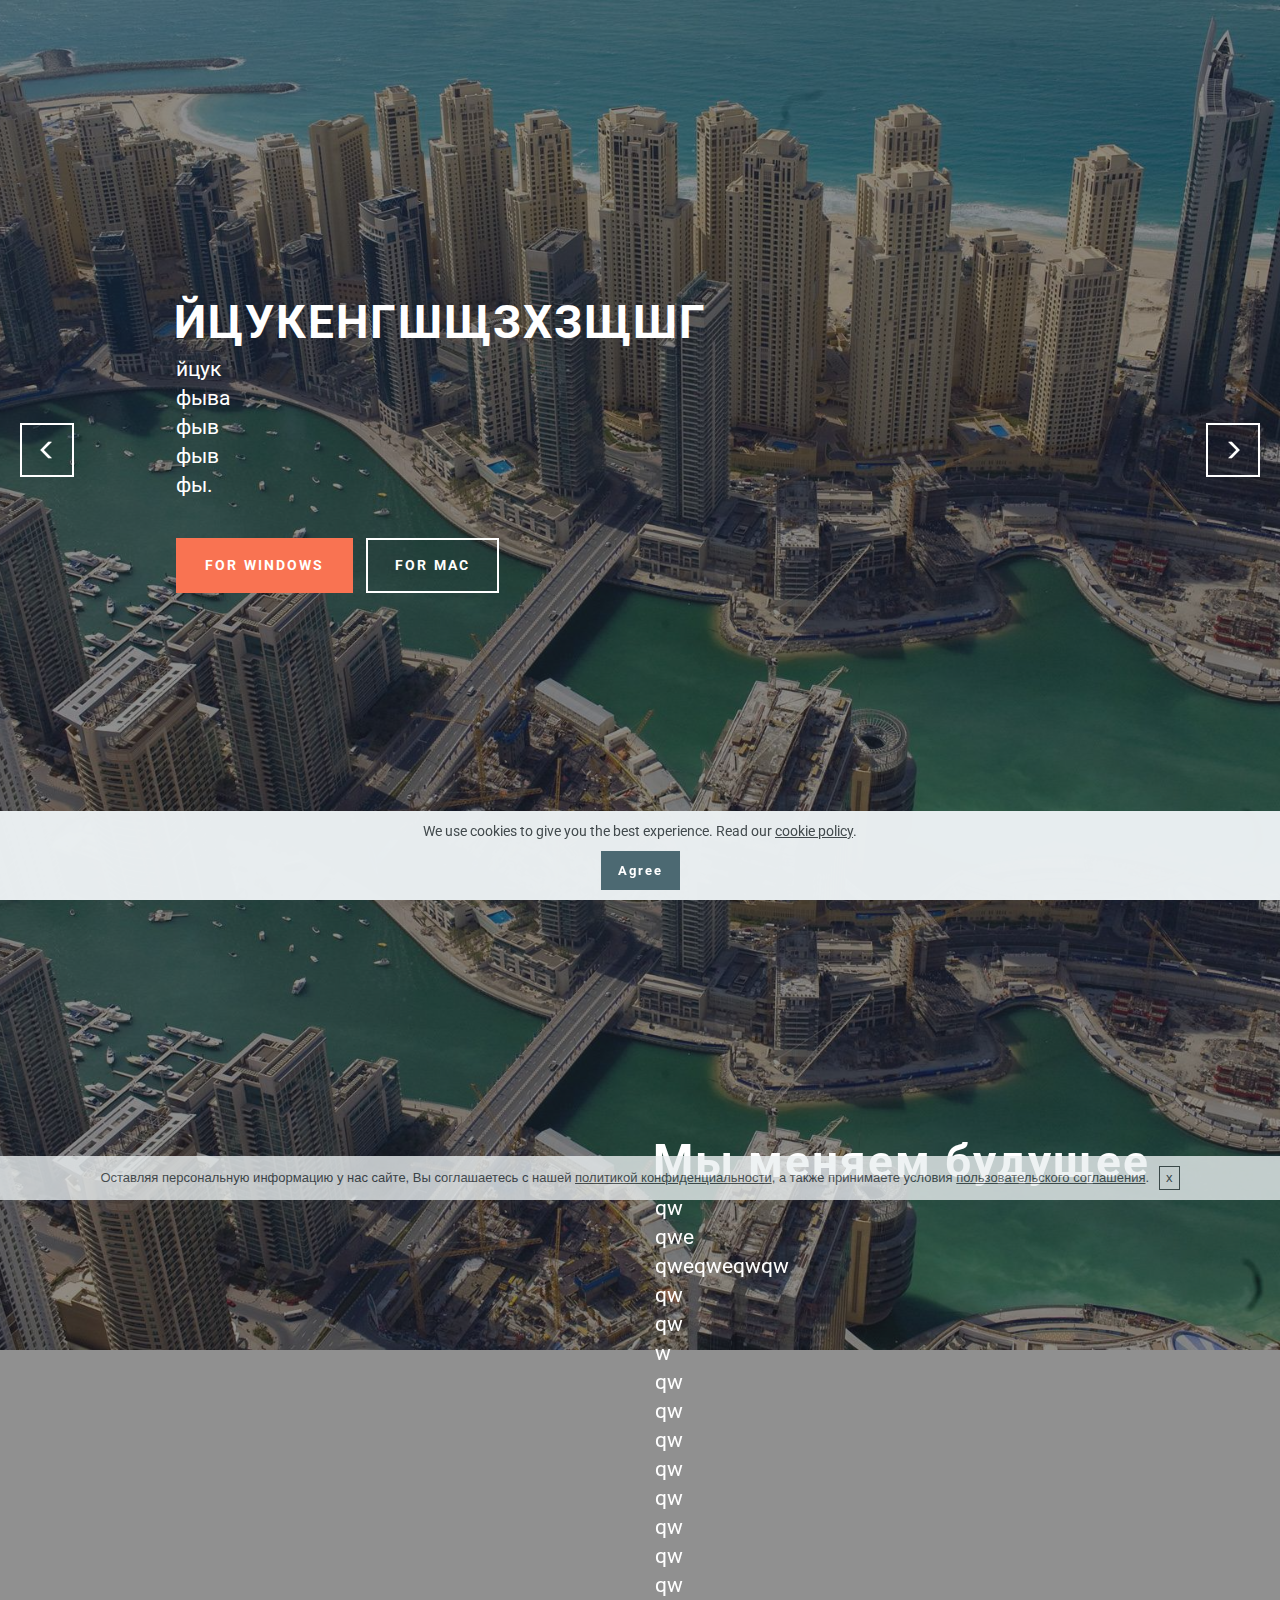
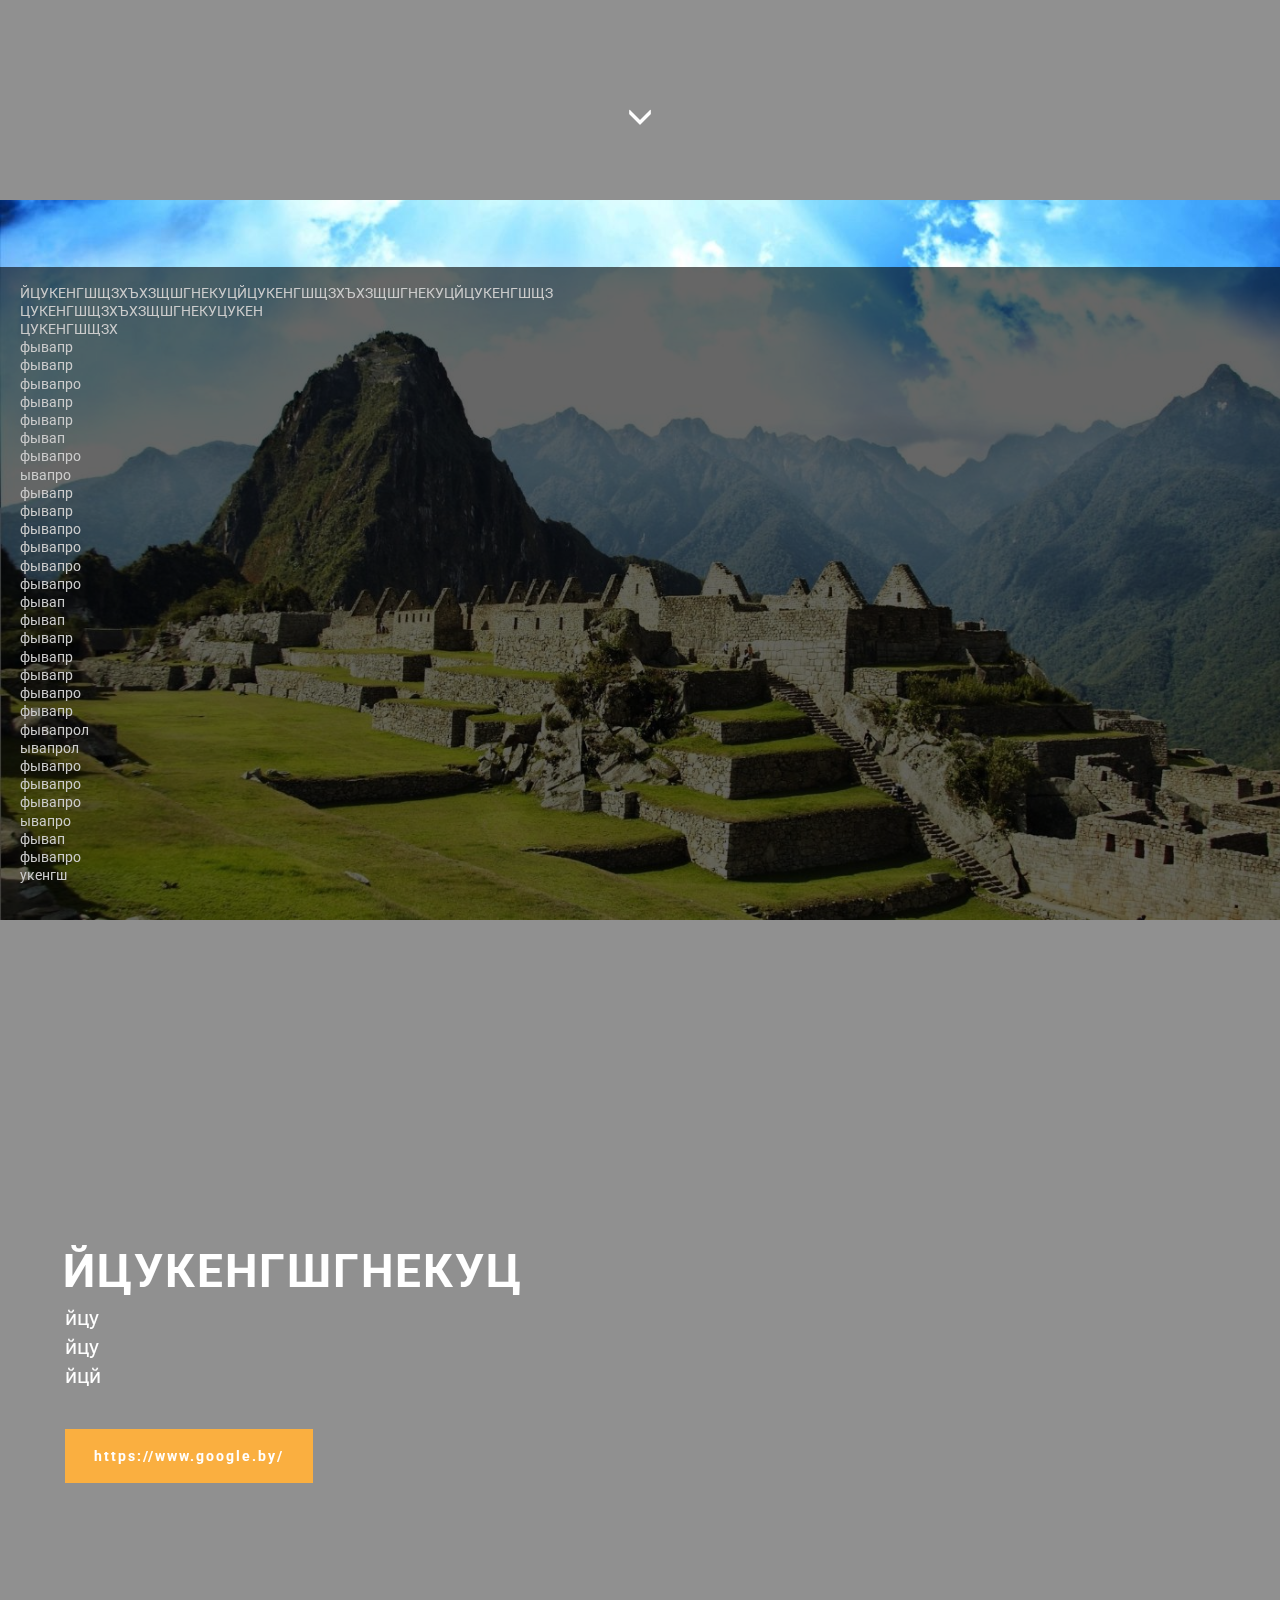
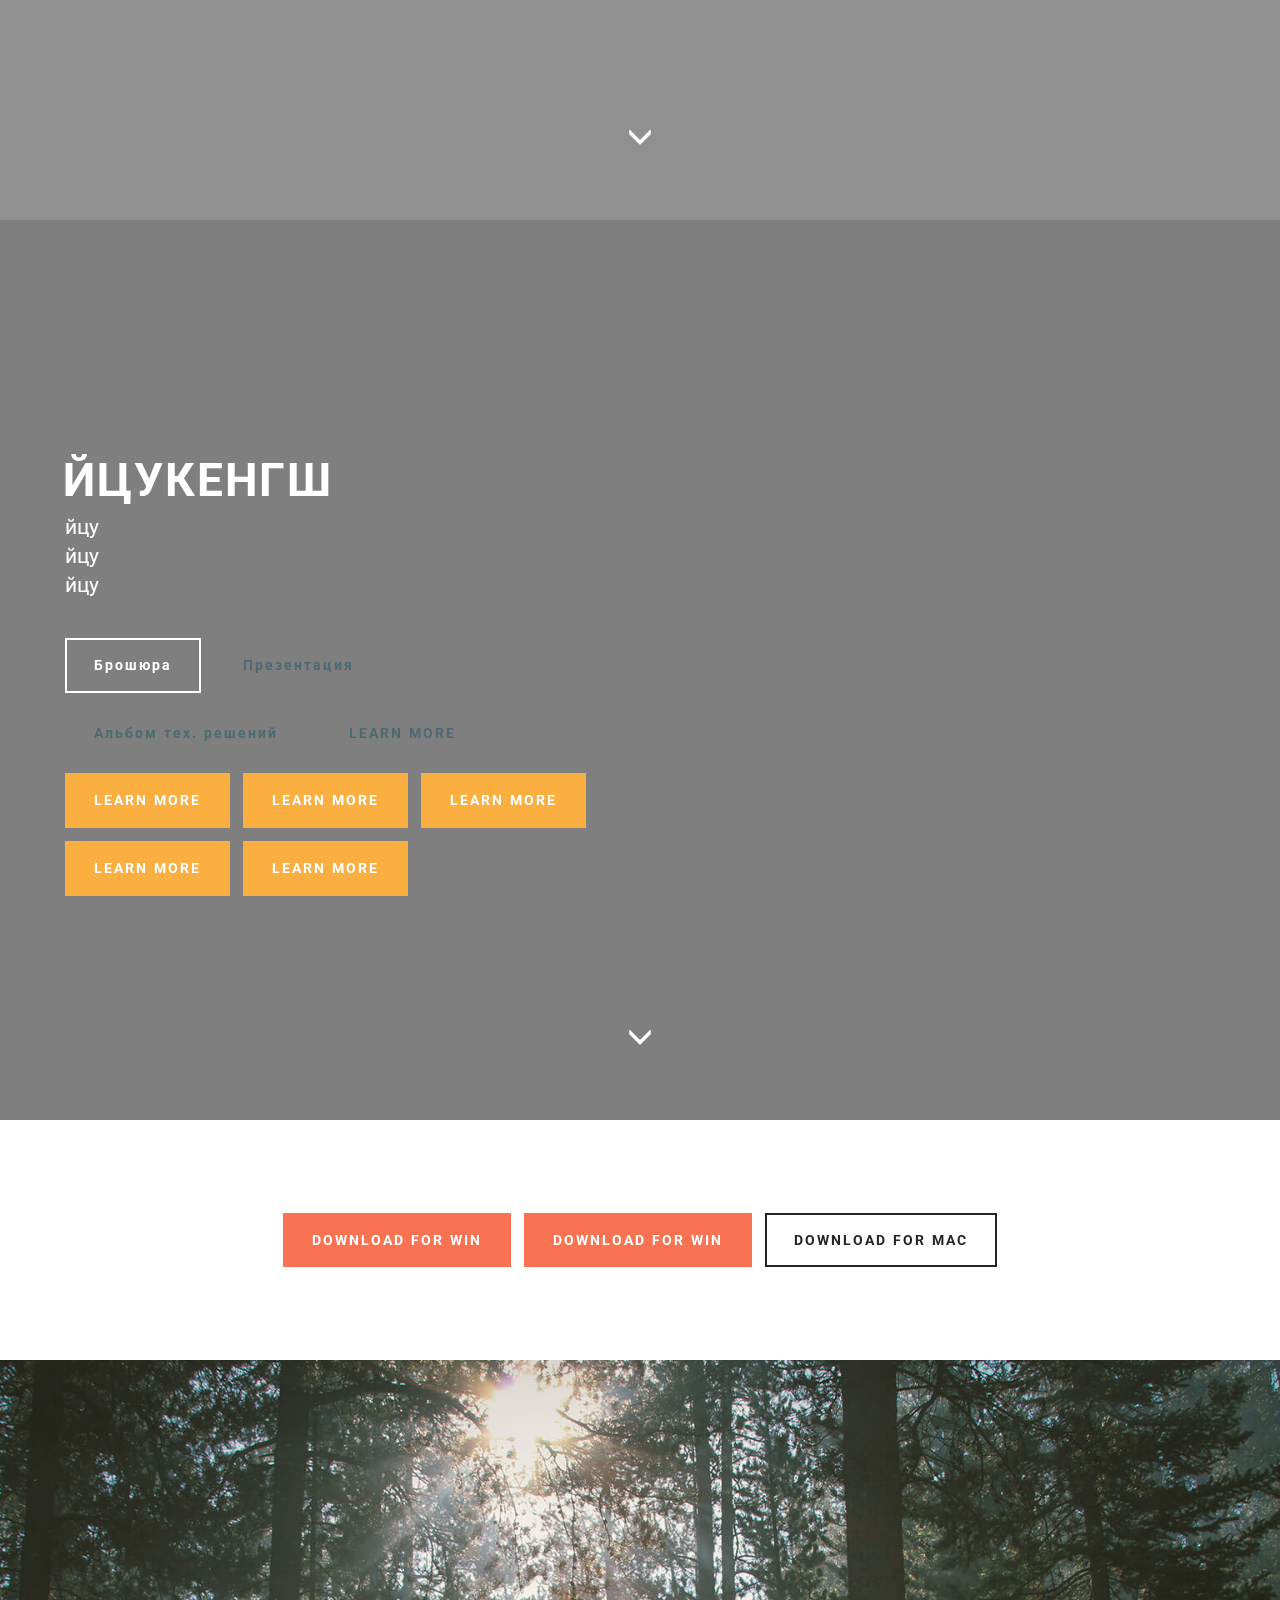
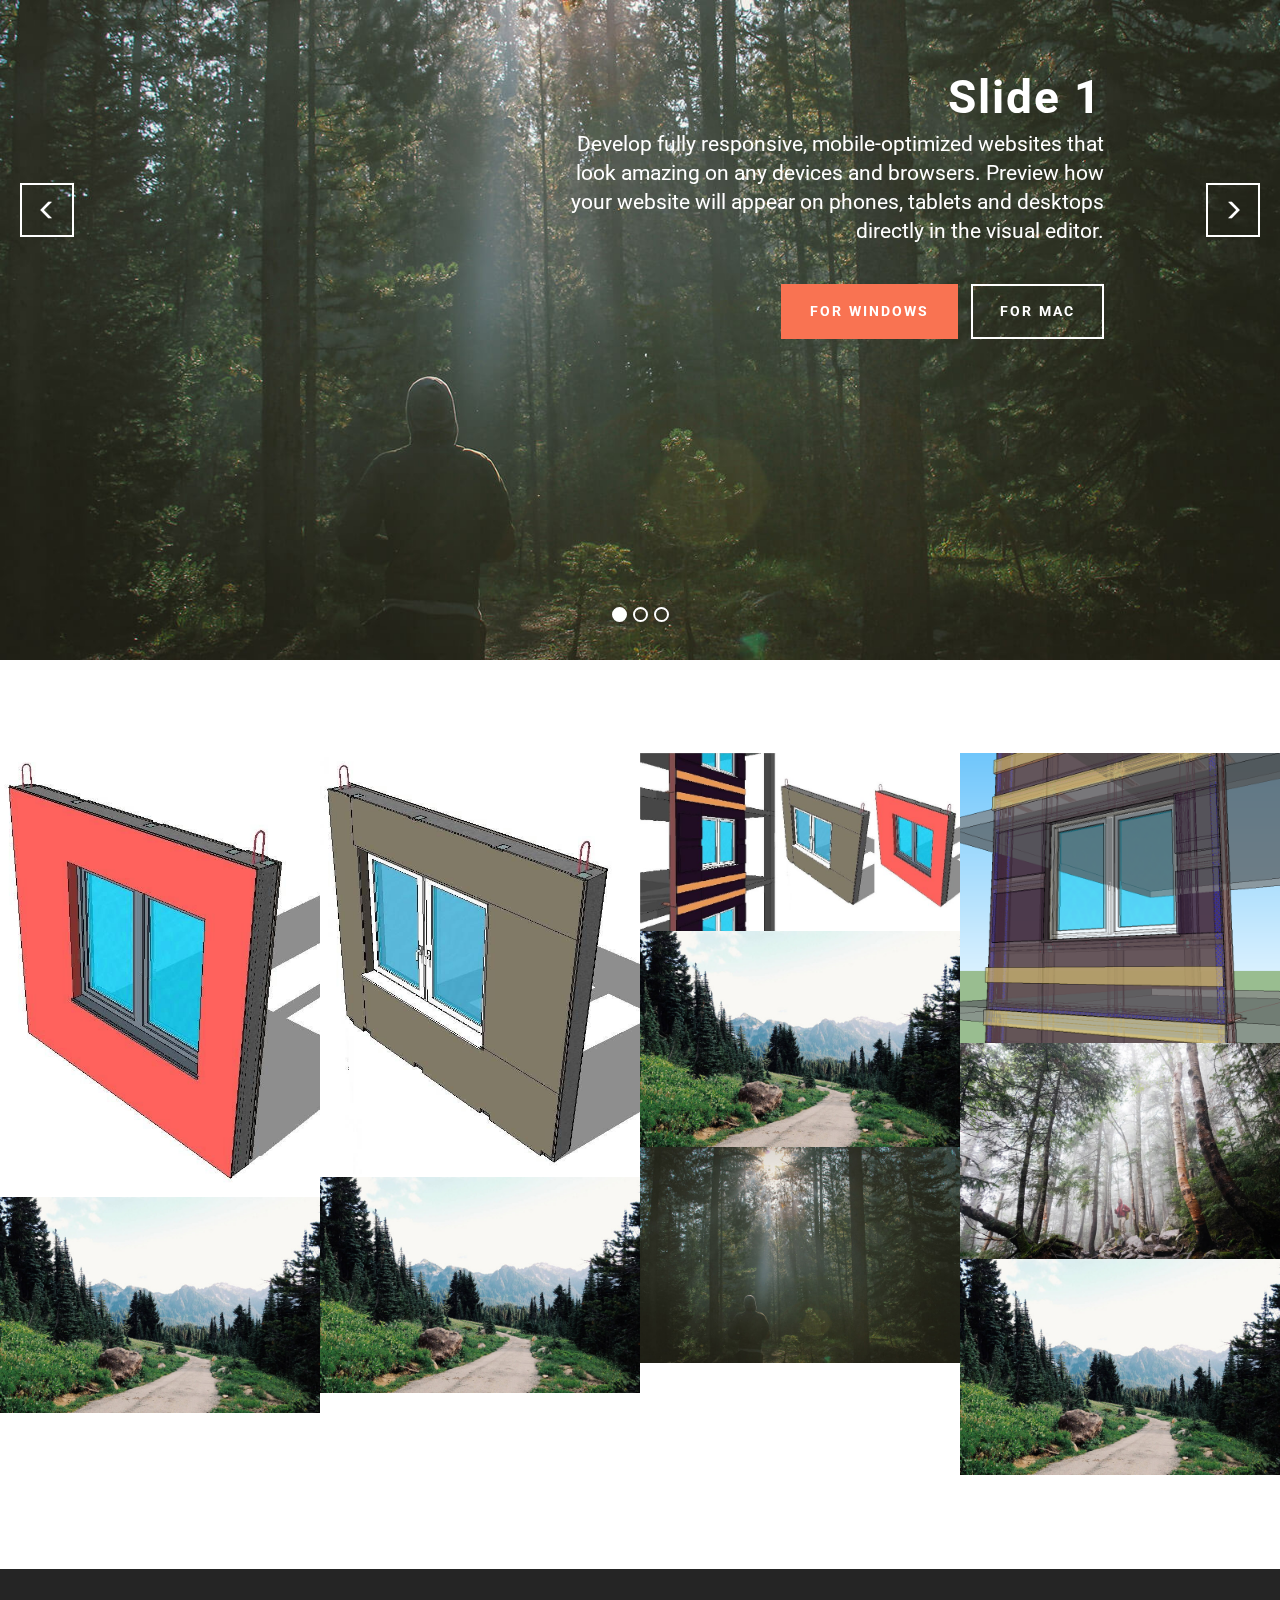
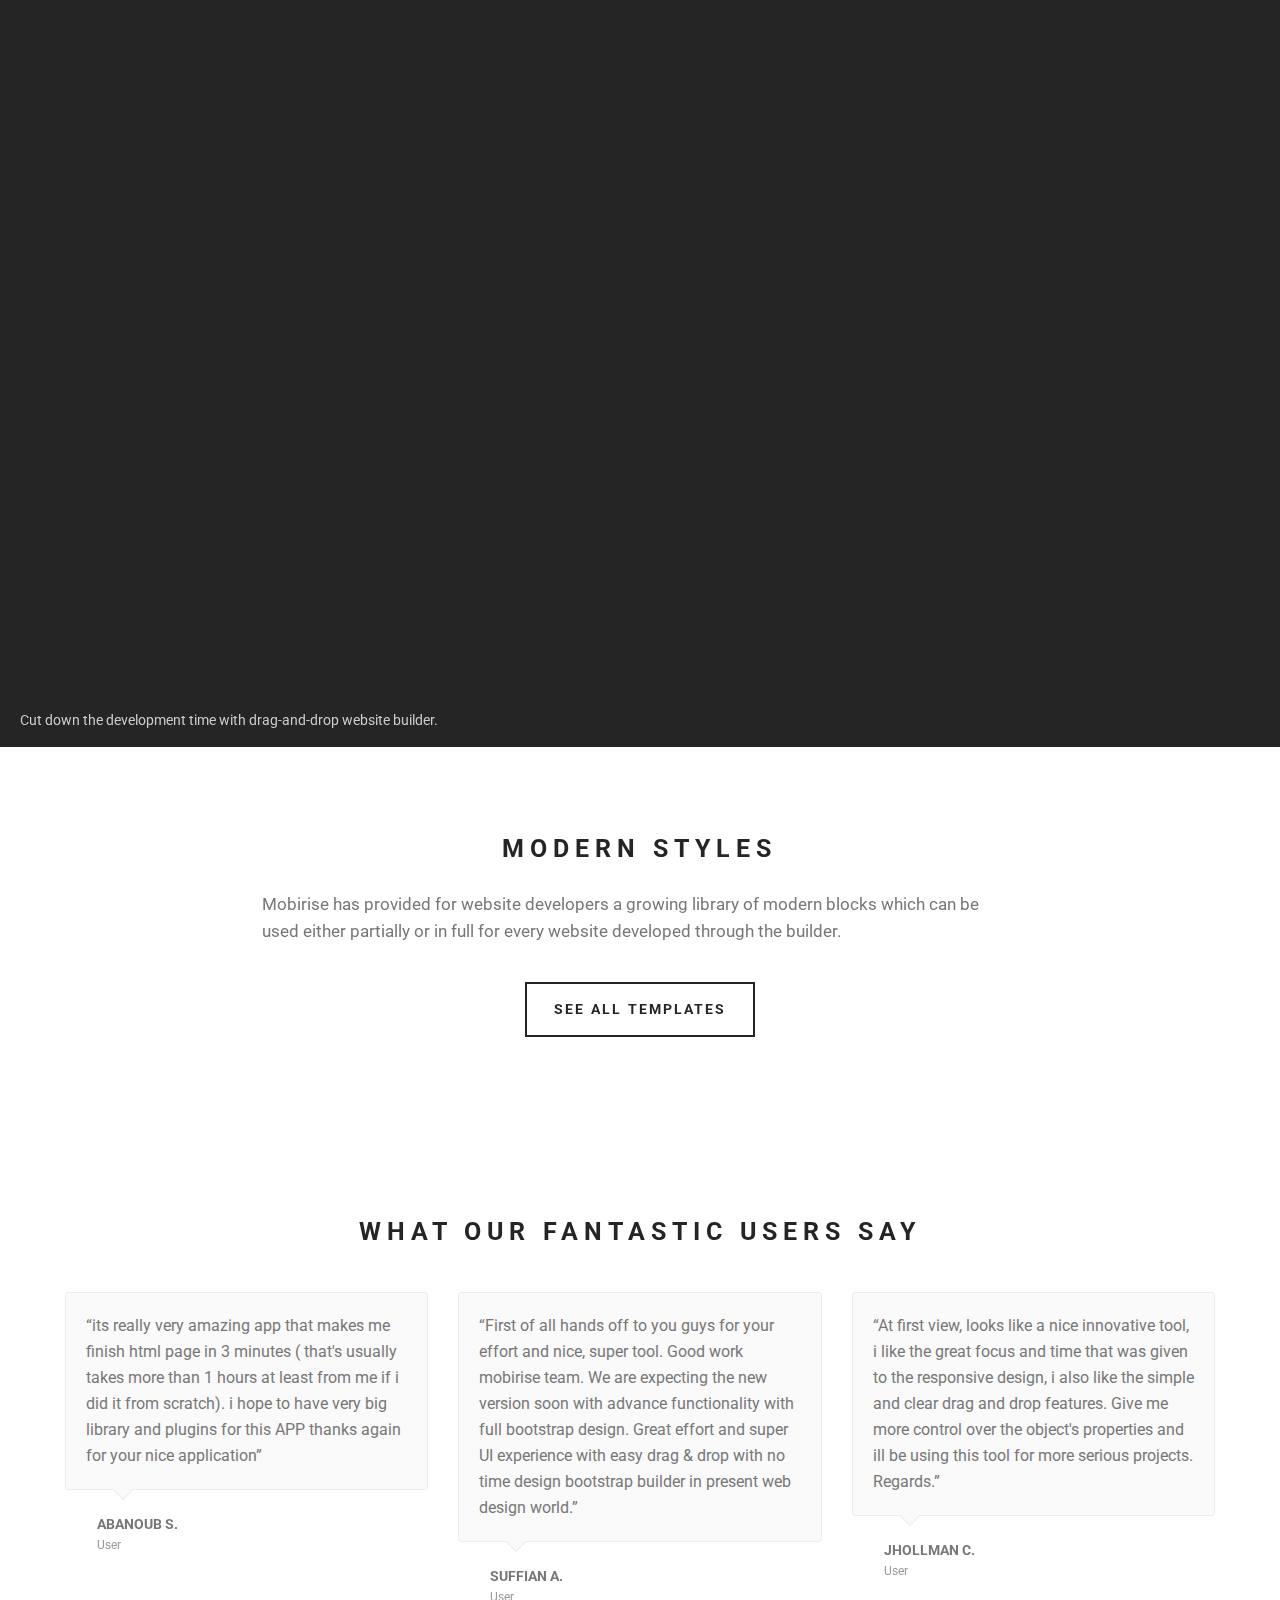
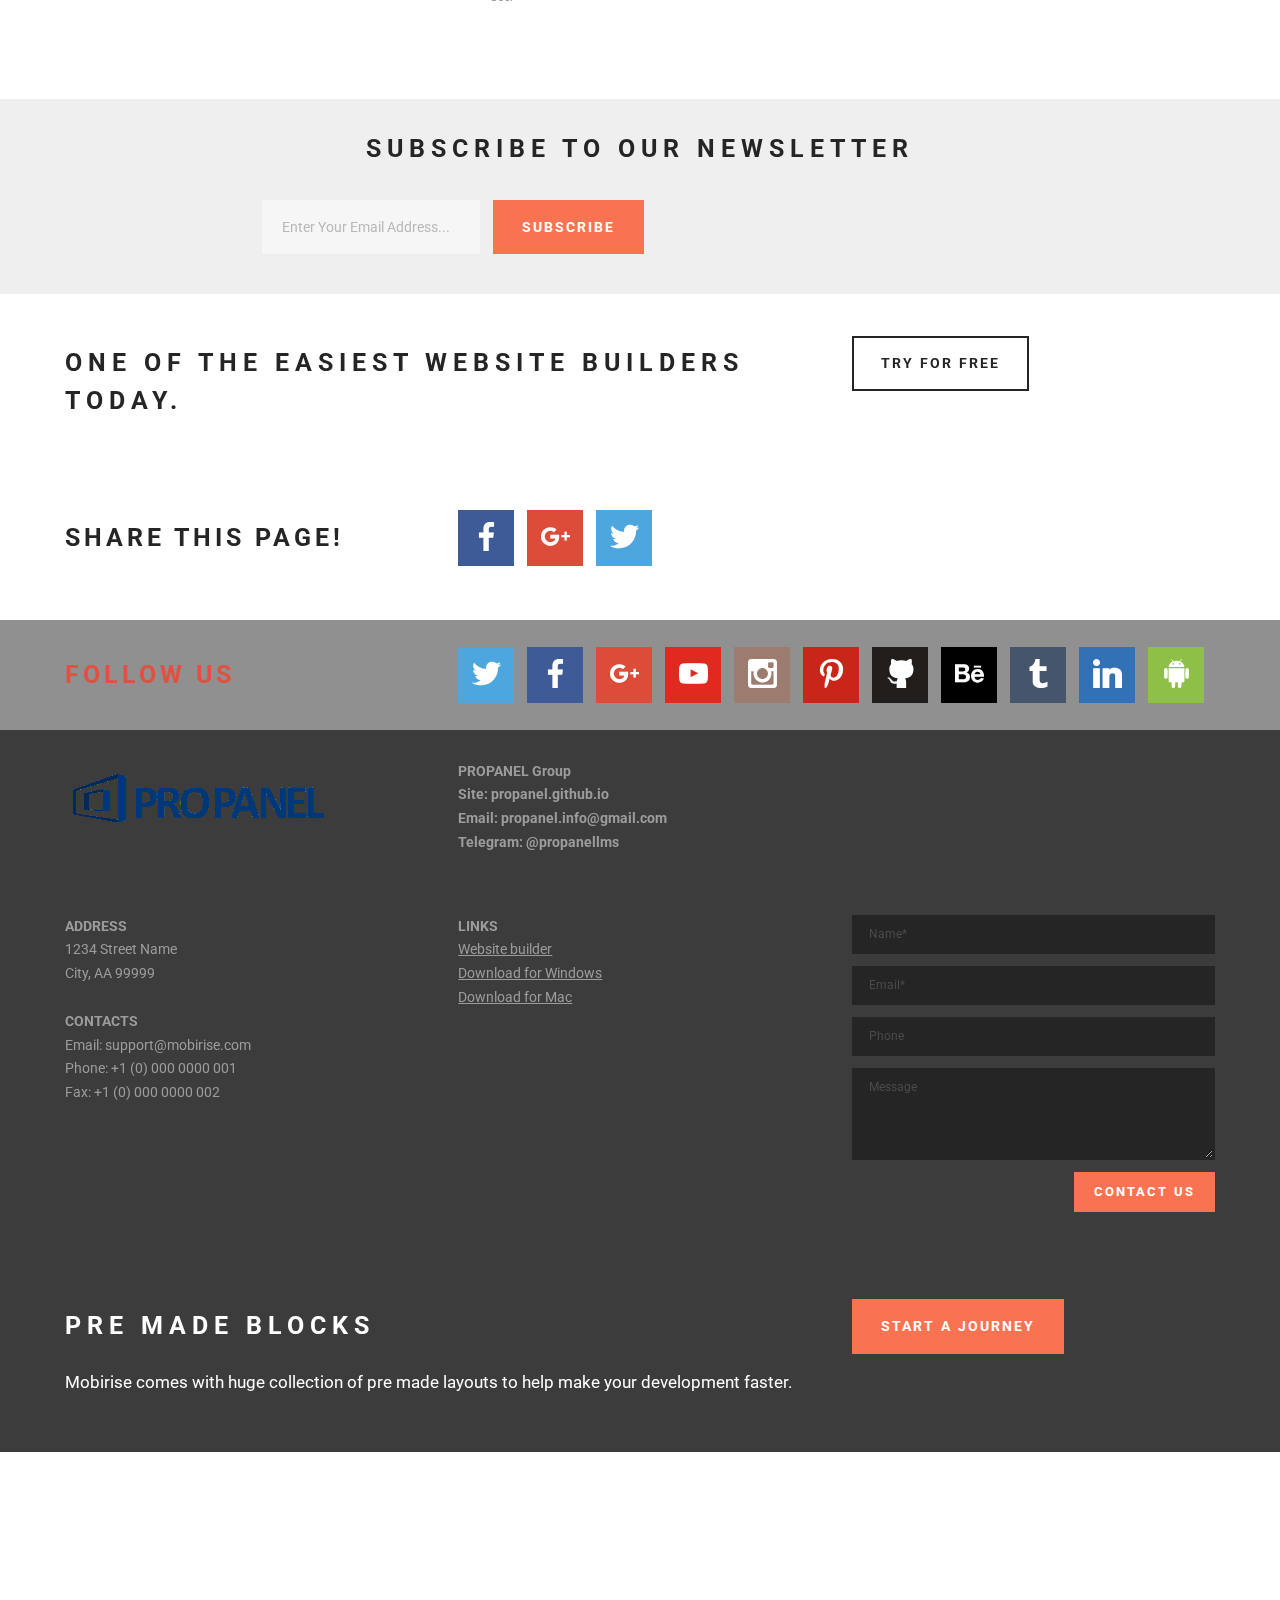
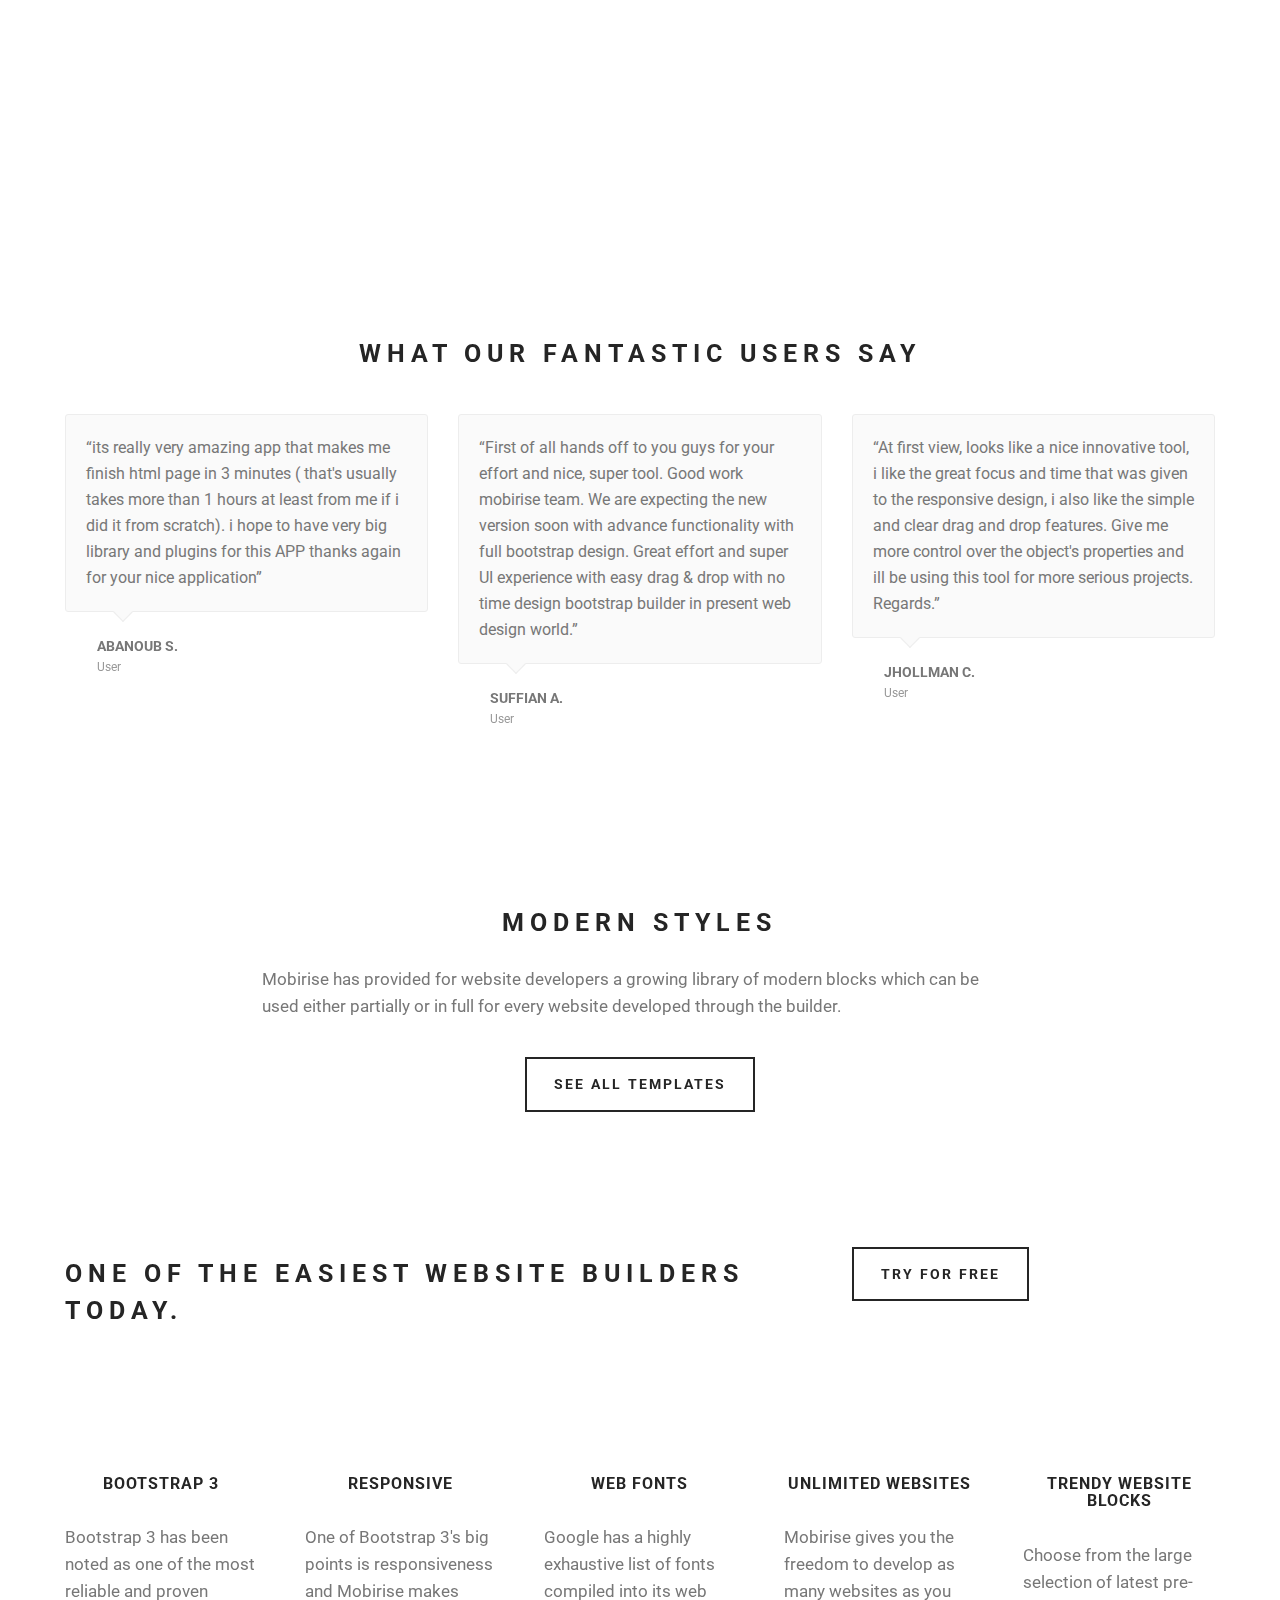
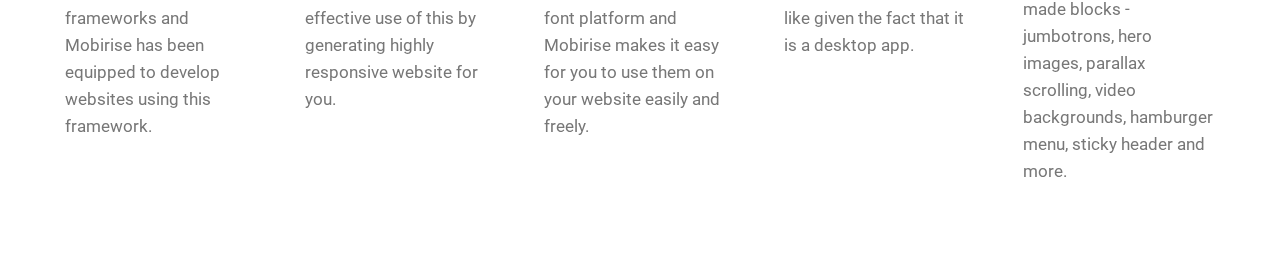
==== commit f22782fd: "create github pages" ====
--- a/page1.html
+++ b/page1.html
@@ -486,7 +486,7 @@
                             <div class="hide" data-form-alert-success="true">Thanks for filling out form!</div>
                         </div>
                         <form class="mbr-form" action="https://mobirise.com/" method="post" data-form-title="SUBSCRIBE TO OUR NEWSLETTER">
-                            <input type="hidden" value="nQIid0m/bILtj03L5P3uFilSc2u4DzVHQ/i2PfCpTUMiApg+8U6BVsE8FuwHlWJNunq1syqlThdHZlyExBSxMHSIsIPDsQROz89RDWKA4ds+aBqmsmw6HBiXn3q6Q5Q+" data-form-email="true">
+                            <input type="hidden" value="hnfROQTHMX27Mg957JtW9/shjnMAIBRLrFl3uK5M+jLvaocFD3u8eX3eddV0G8/CWQV3Swxcq/mfDHnGxGytFFRvcMh80qT9/CWfLnIOyjwLTt2ycITMblRqXq645uPI" data-form-email="true">
                             <div class="mbr-form__left">
                                 <input type="email" class="form-control" name="email" required="" placeholder="Enter Your Email Address..." data-form-field="Email">
                             </div>
@@ -614,7 +614,7 @@
                     <div class="hide" data-form-alert-success="true">Thanks for filling out form!</div>
                 </div>
                 <form action="https://mobirise.com/" method="post" data-form-title="MESSAGE">
-                    <input type="hidden" value="Vppe29XjQ+/KhyL623BxBnoK3Z5rZ9lwg121E1tTG0J38NCwUy/poJSbVFhv+iZ34vrrfdifEdWRlqM5Gq93tTgec1omLXUkn/KhSvPwA245T3wnTQAOJlWRHE2R7MJr" data-form-email="true">
+                    <input type="hidden" value="JDdV6e1AKNLldOp1D5Z+Ufzp1JWi1y1bwzV27nVwp6ptiS/2BcEksycco8/jbcZaMXjm/LjXzO4zB7LOwpCUltQwzW7JjZ+HN81djhQszb9zKhvO07Oc/75egMIKF/a/" data-form-email="true">
                     <div class="form-group">
                         <input type="text" class="form-control input-sm input-inverse" name="name" required="" placeholder="Name*" data-form-field="Name">
                     </div>
@@ -663,7 +663,7 @@
 </section>
 
 <figure class="mbr-figure mbr-figure--wysiwyg mbr-figure--full-width mbr-figure--caption-outside-bottom" id="map1-1r" data-rv-view="323">
-    <div class="mbr-figure__map"><iframe frameborder="0" style="border:0" src="https://www.google.com/maps/embed/v1/place?key=AIzaSyCNveGQ9bfpKFwWzQLLftrR9hNiHwdqQG8&amp;q=350 5th Ave, New York, NY 10118" allowfullscreen=""></iframe></div>
+    <div class="mbr-figure__map"><iframe frameborder="0" style="border:0" src="https://www.google.com/maps/embed/v1/place?key=AIzaSyDk89J4FSunMF33ruMVWJaJht_Ro0kvoXs&amp;q=350 5th Ave, New York, NY 10118" allowfullscreen=""></iframe></div>
 </figure>
 
 <section class="mbr-section mbr-section--relative mbr-section--fixed-size" id="testimonials1-1s" data-rv-view="325" style="background-color: rgb(255, 255, 255);">
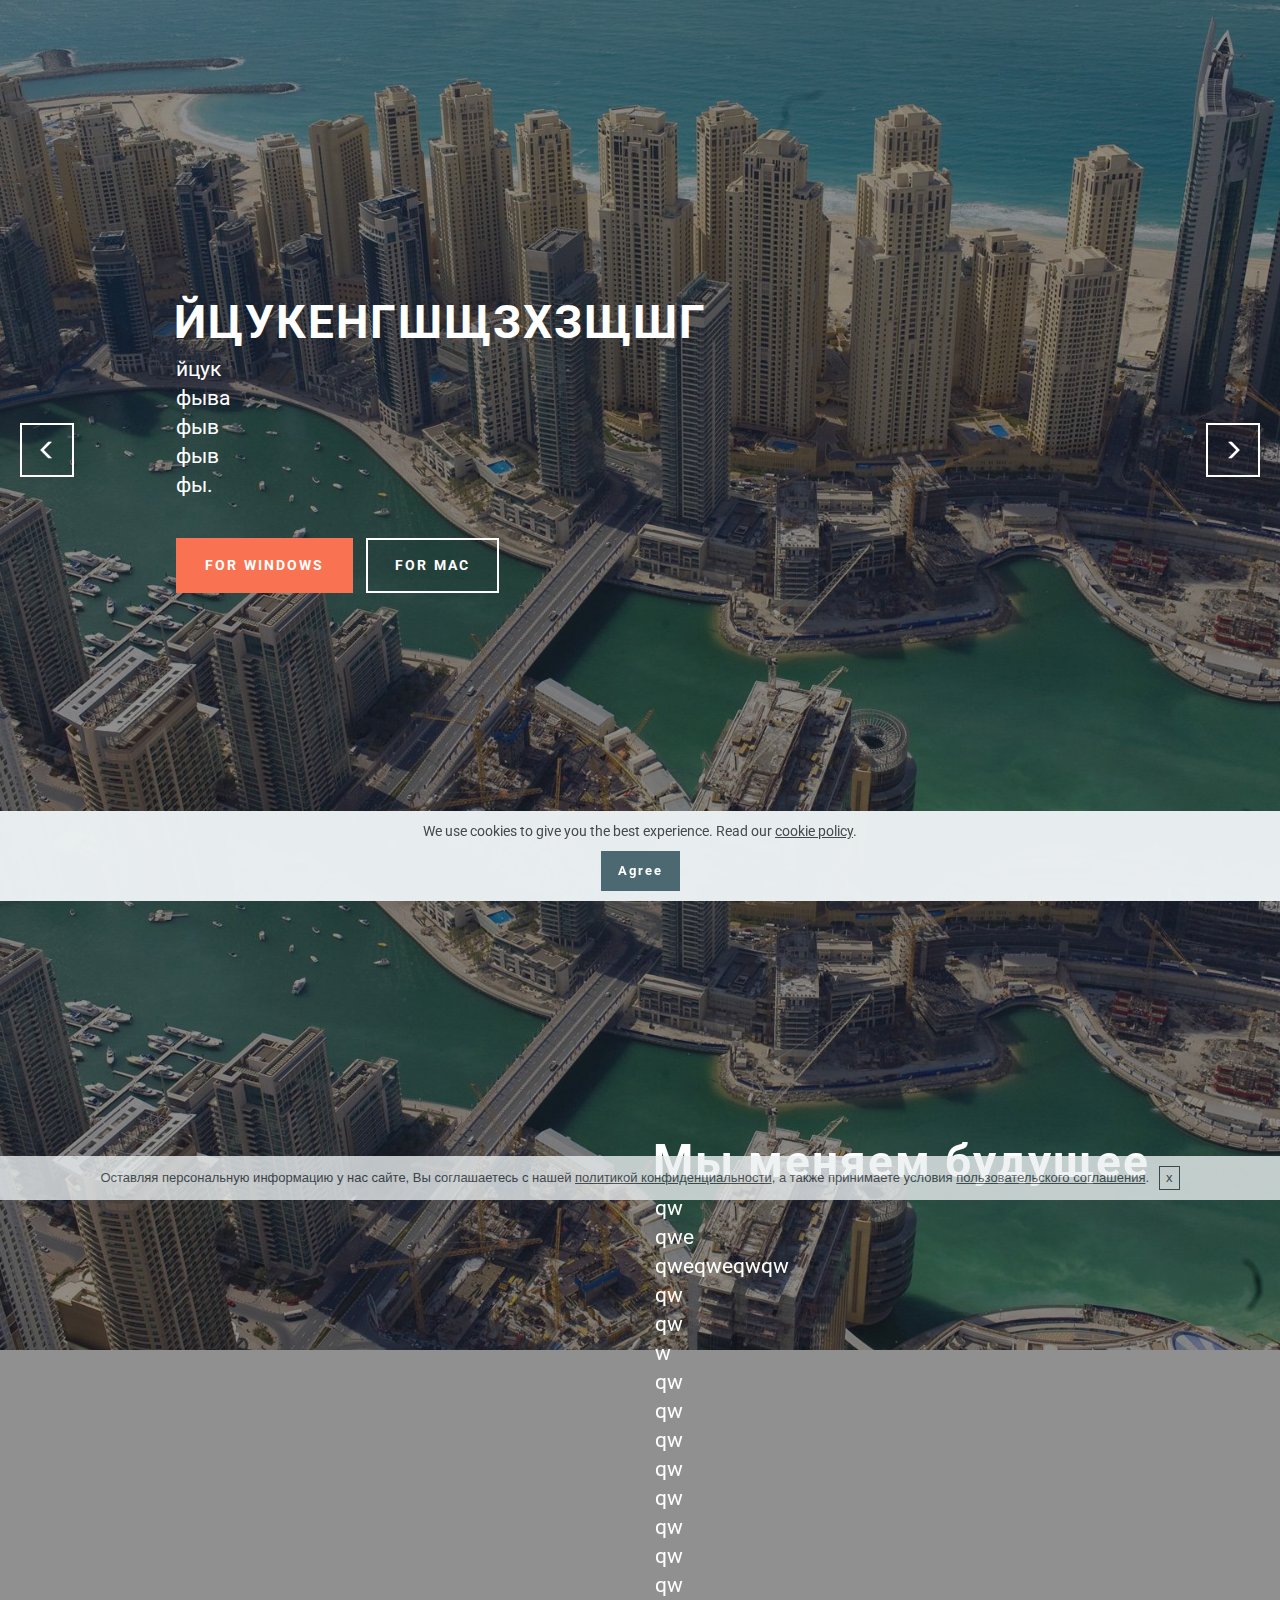
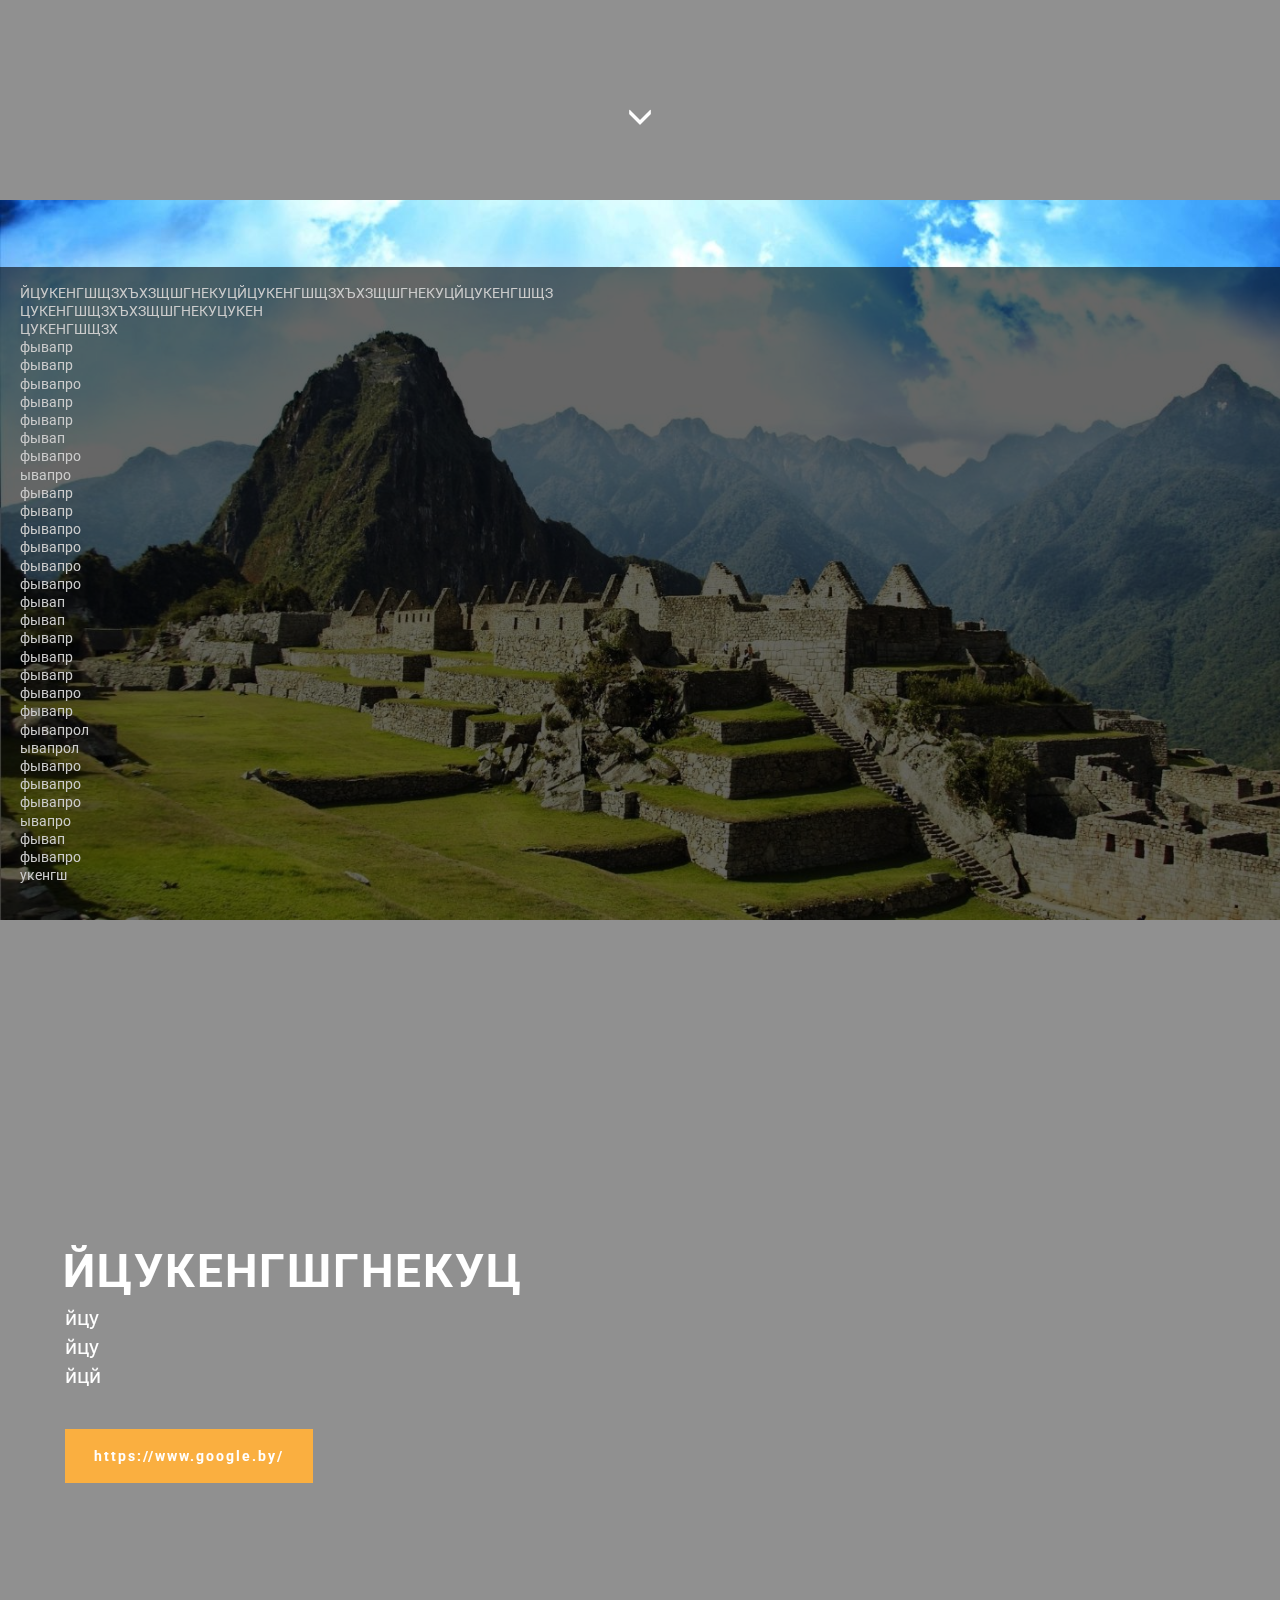
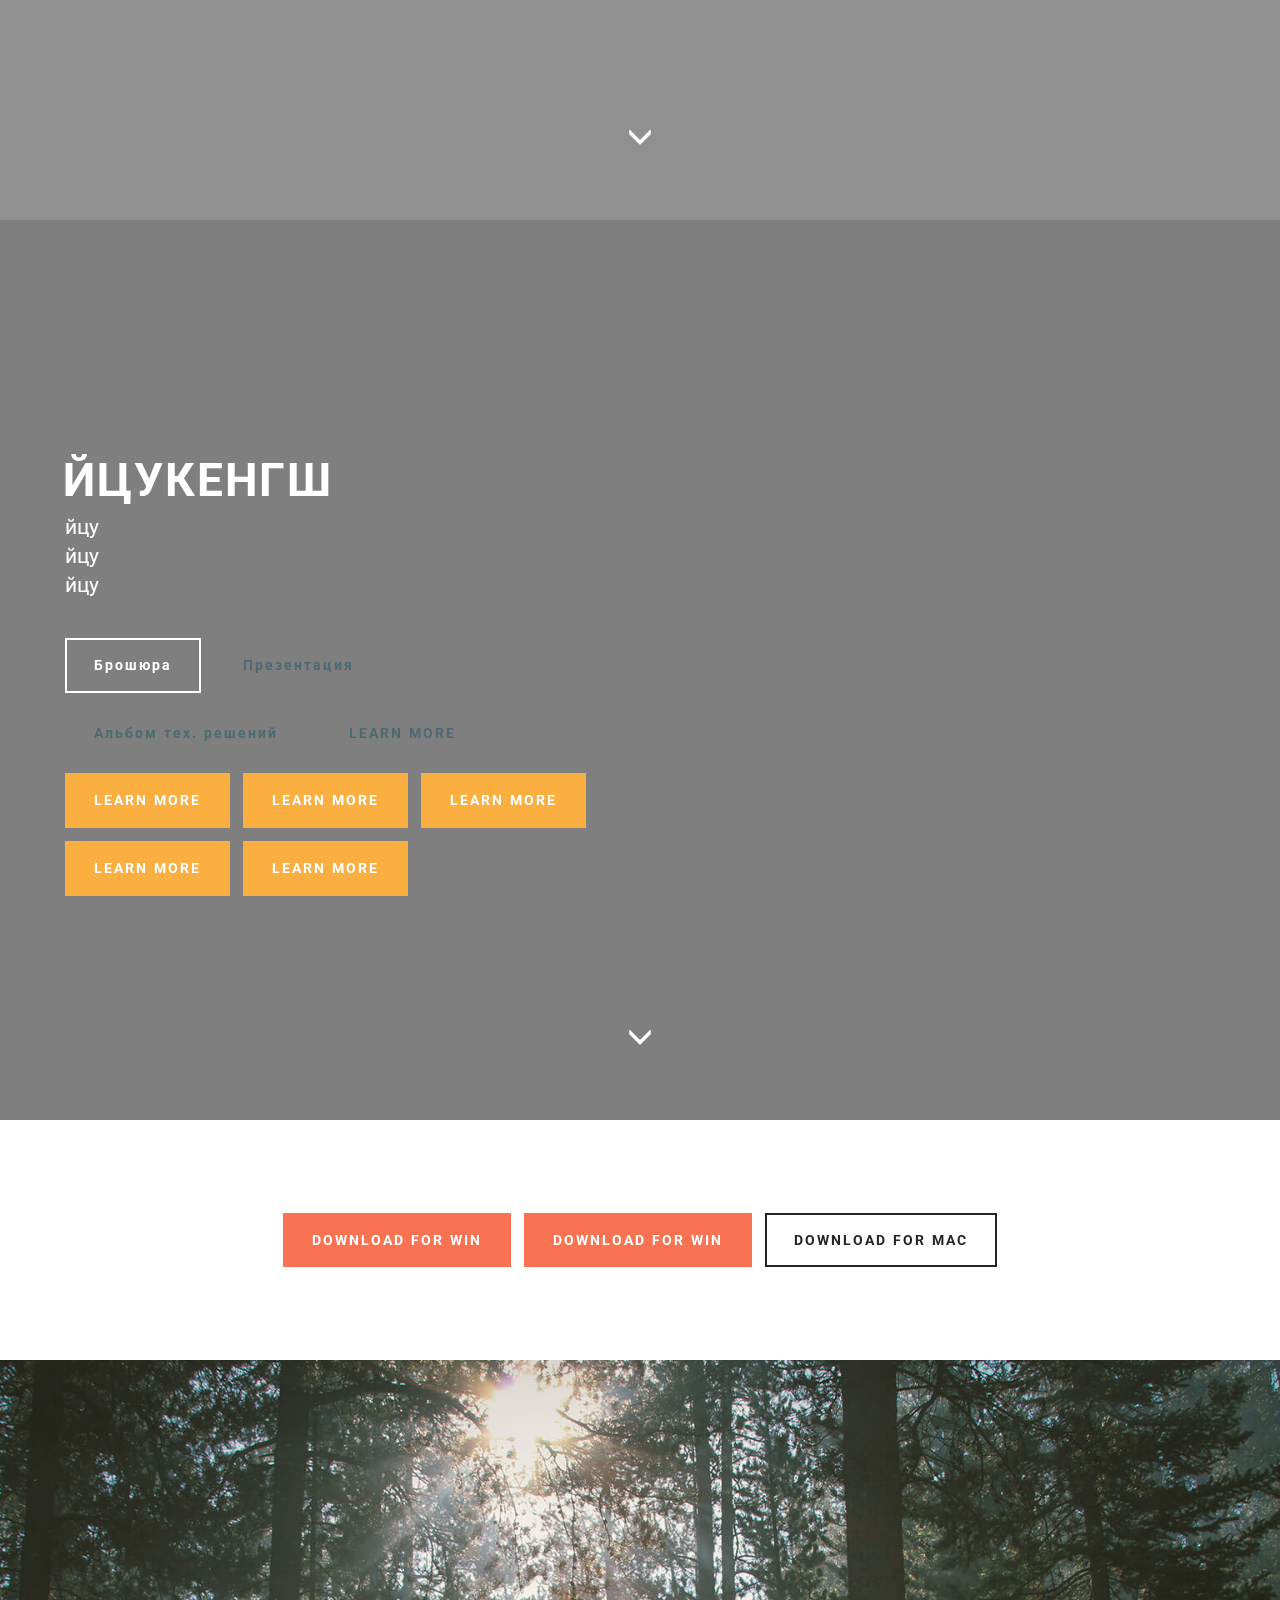
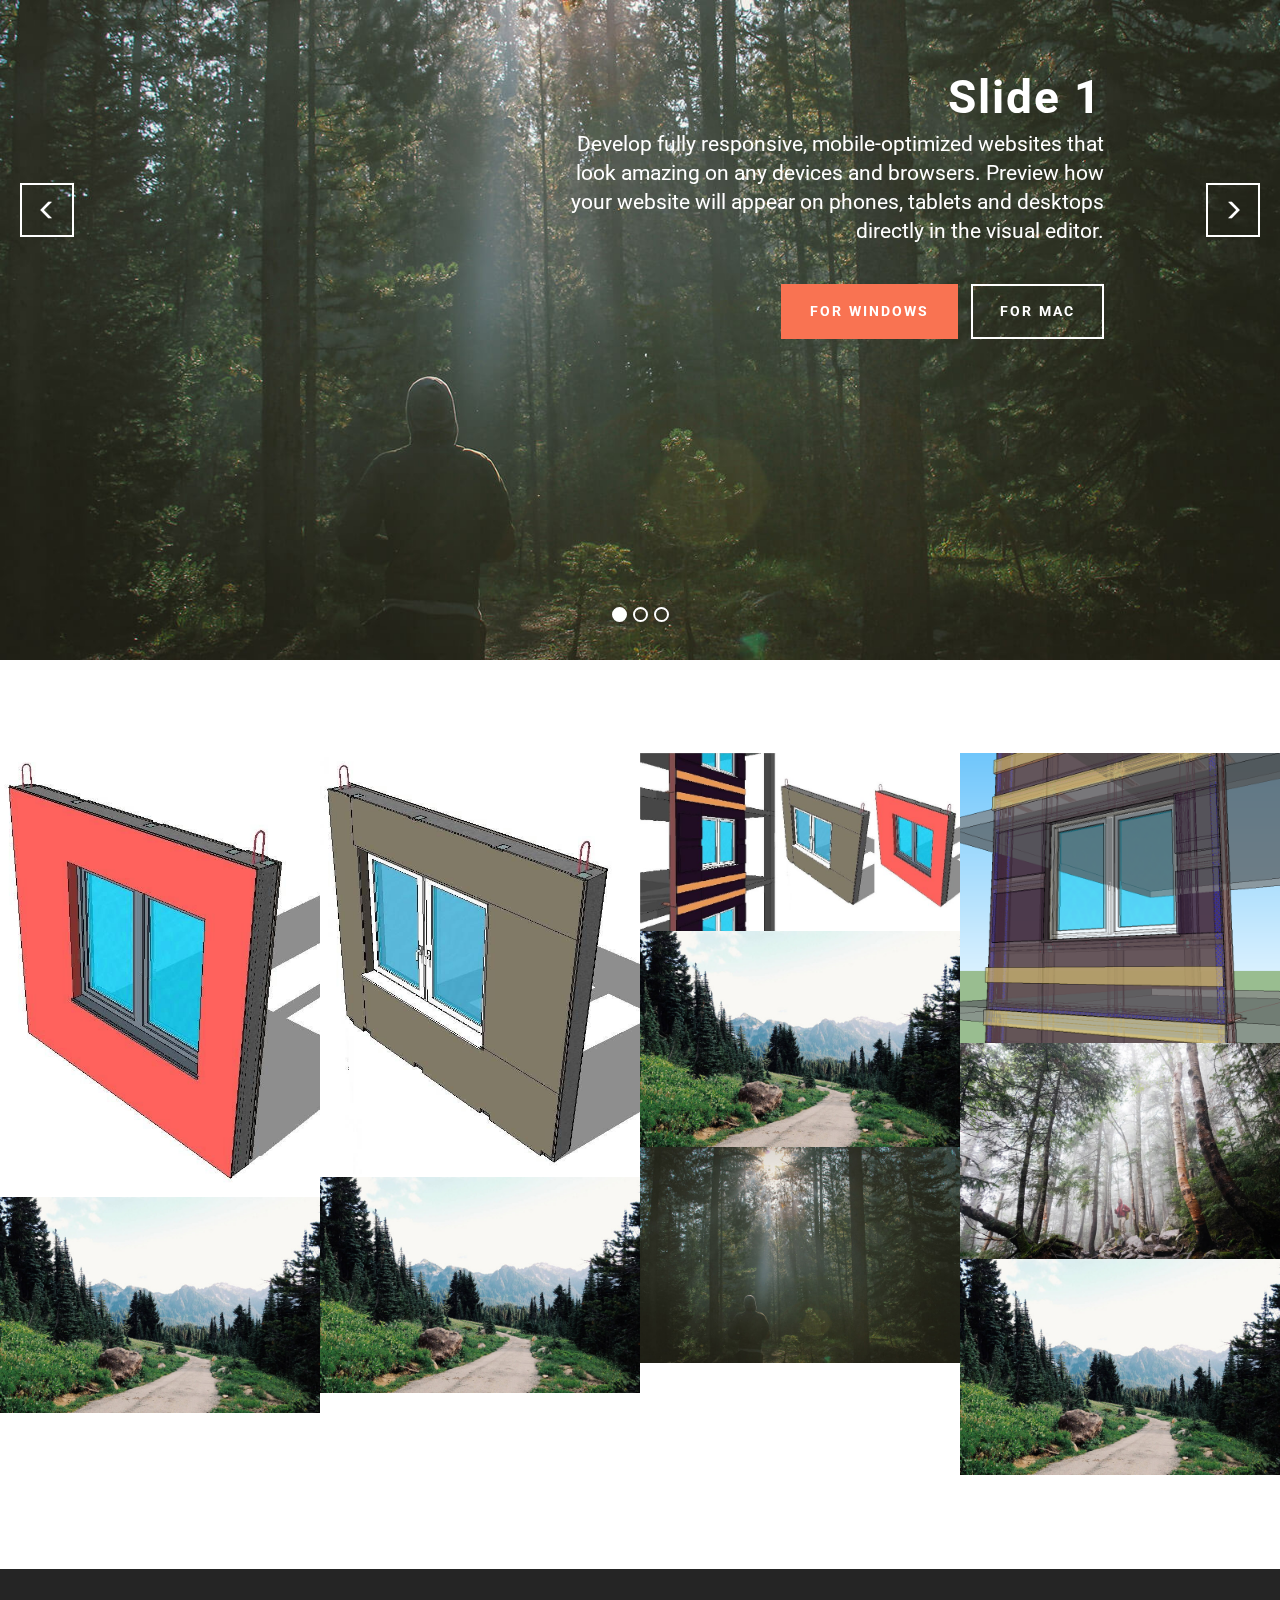
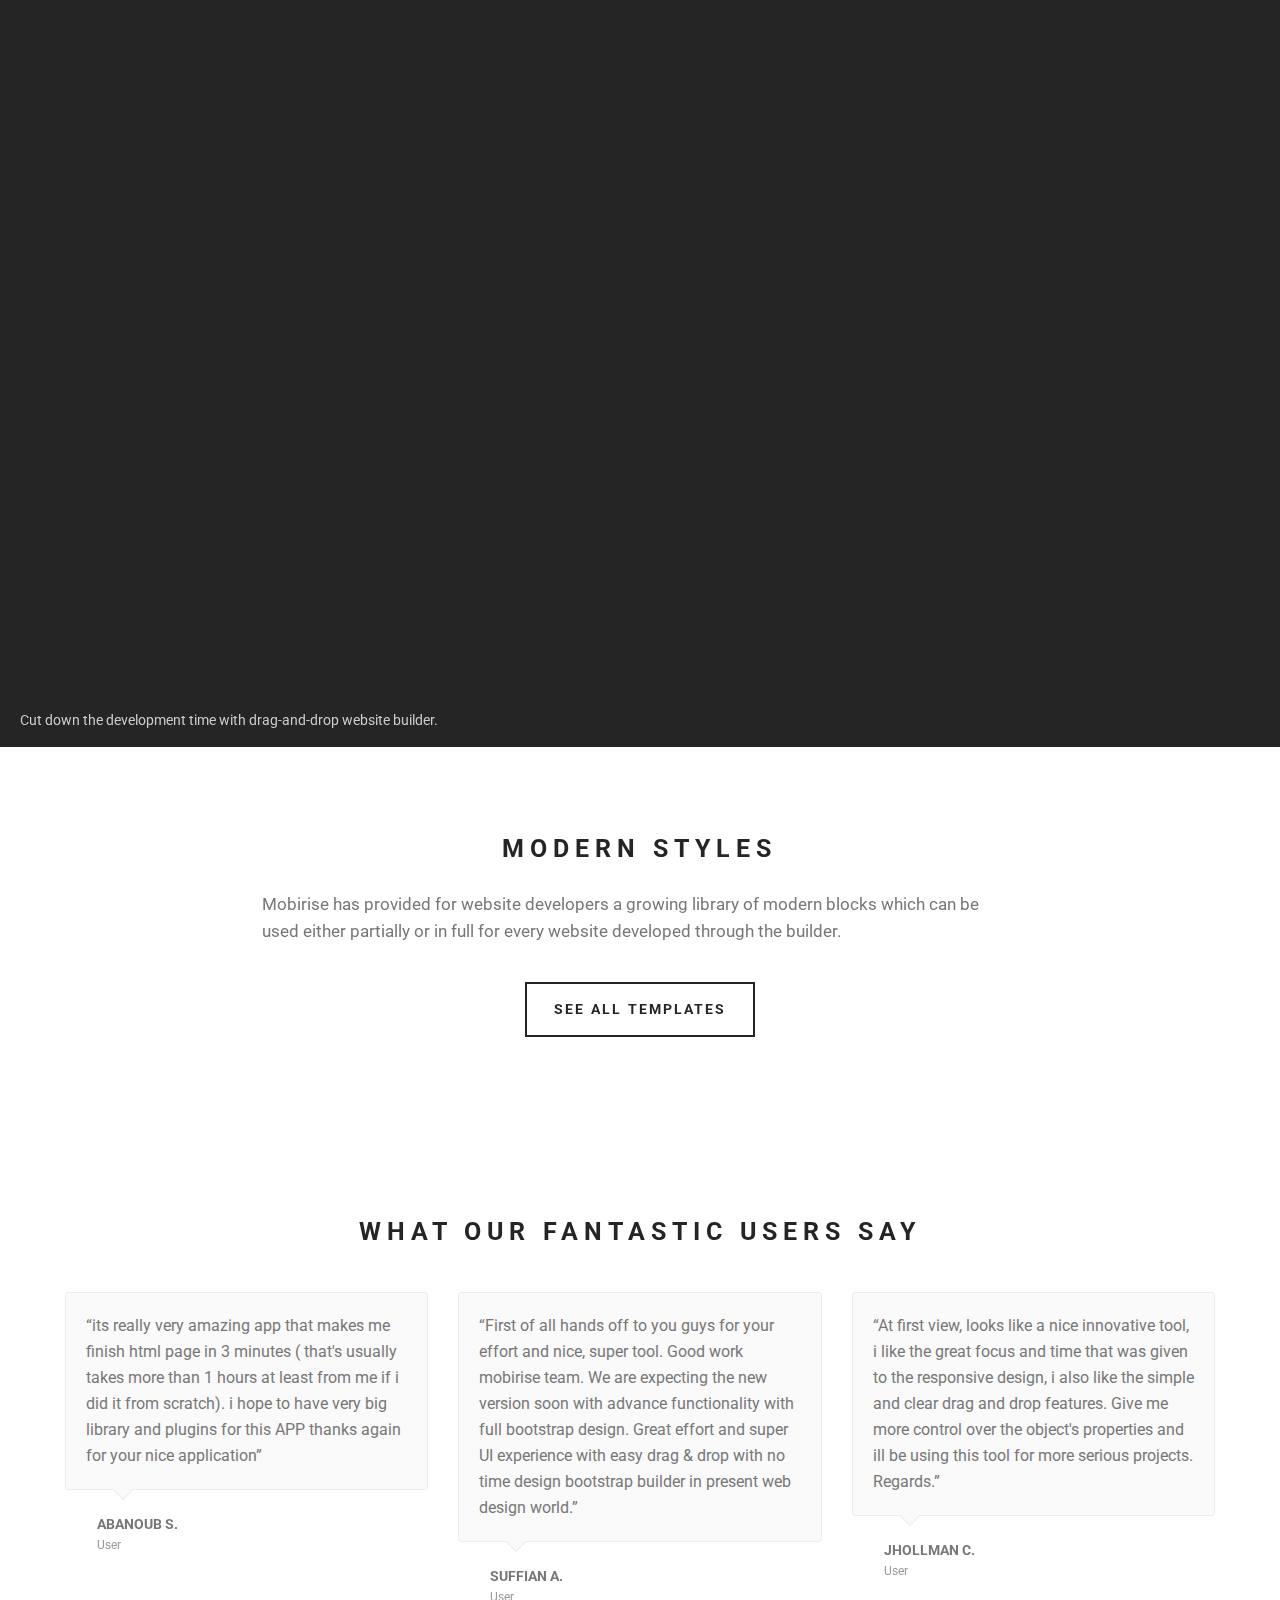
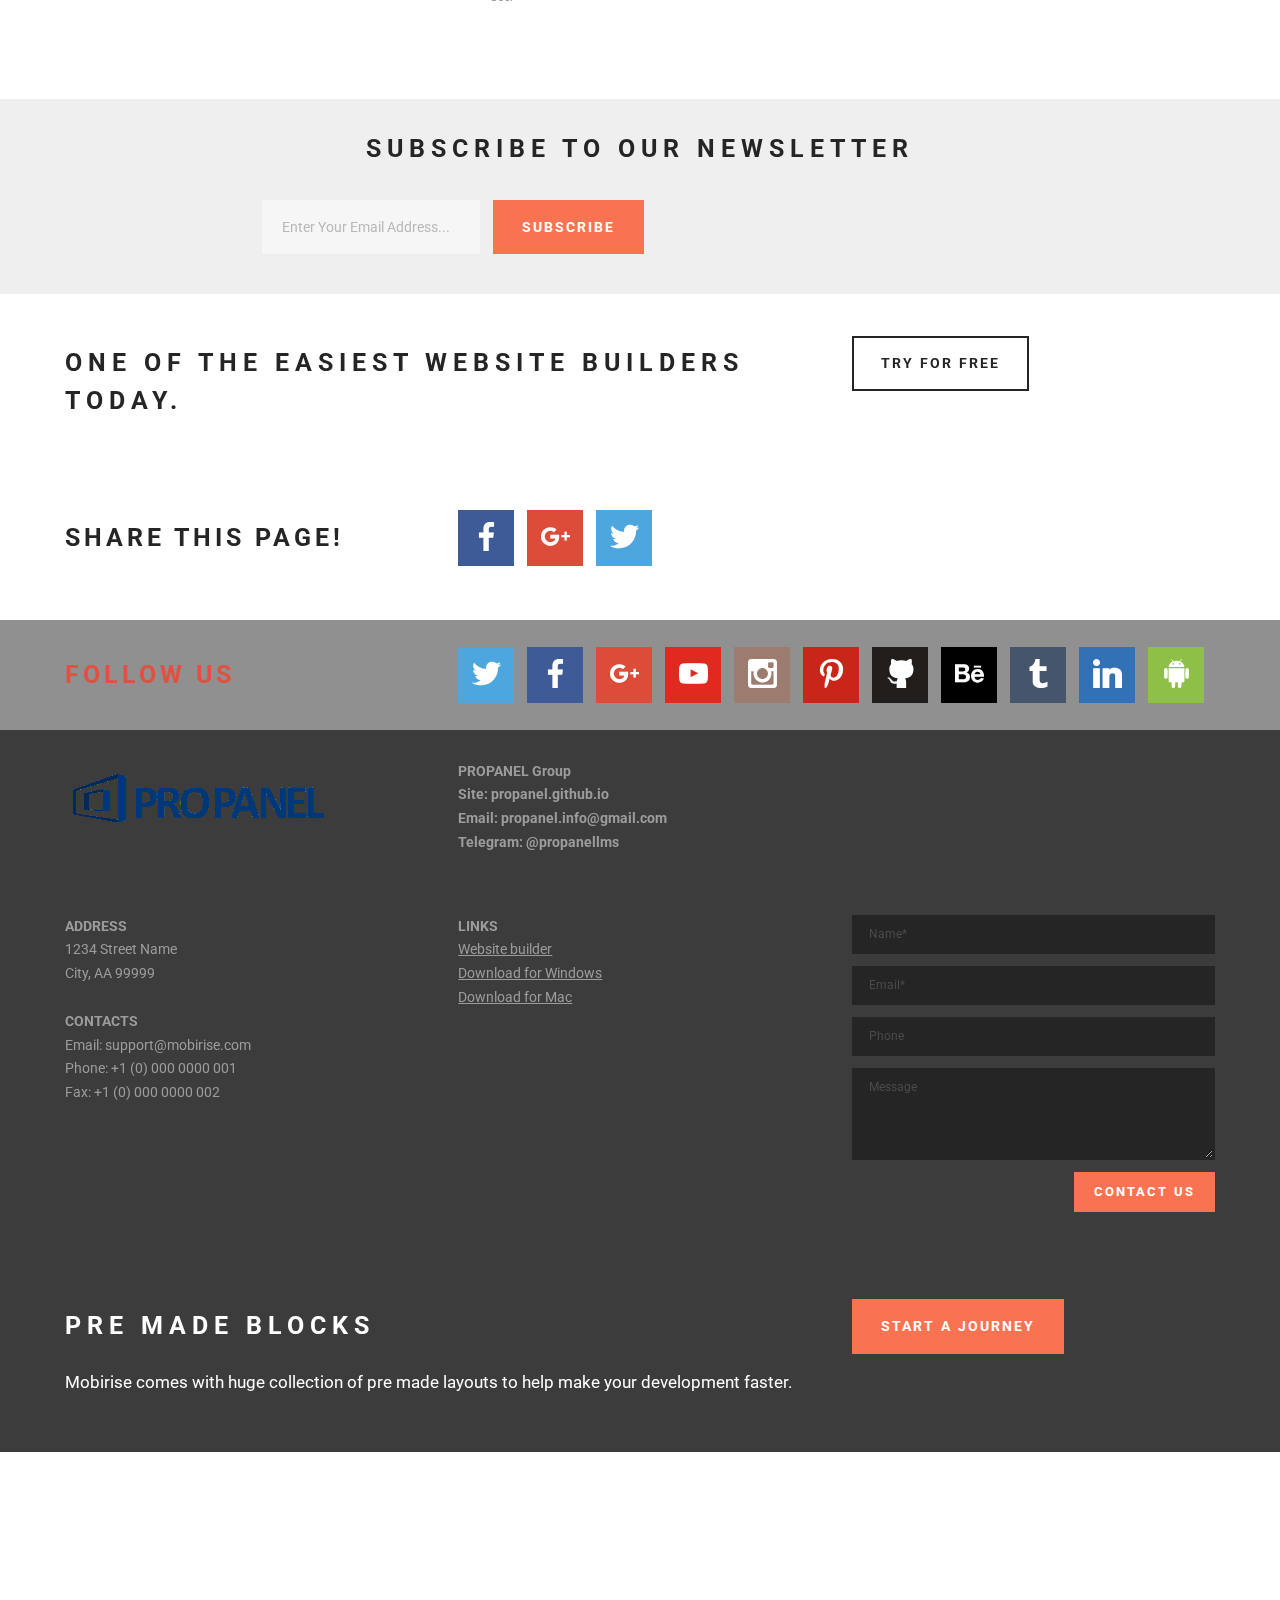
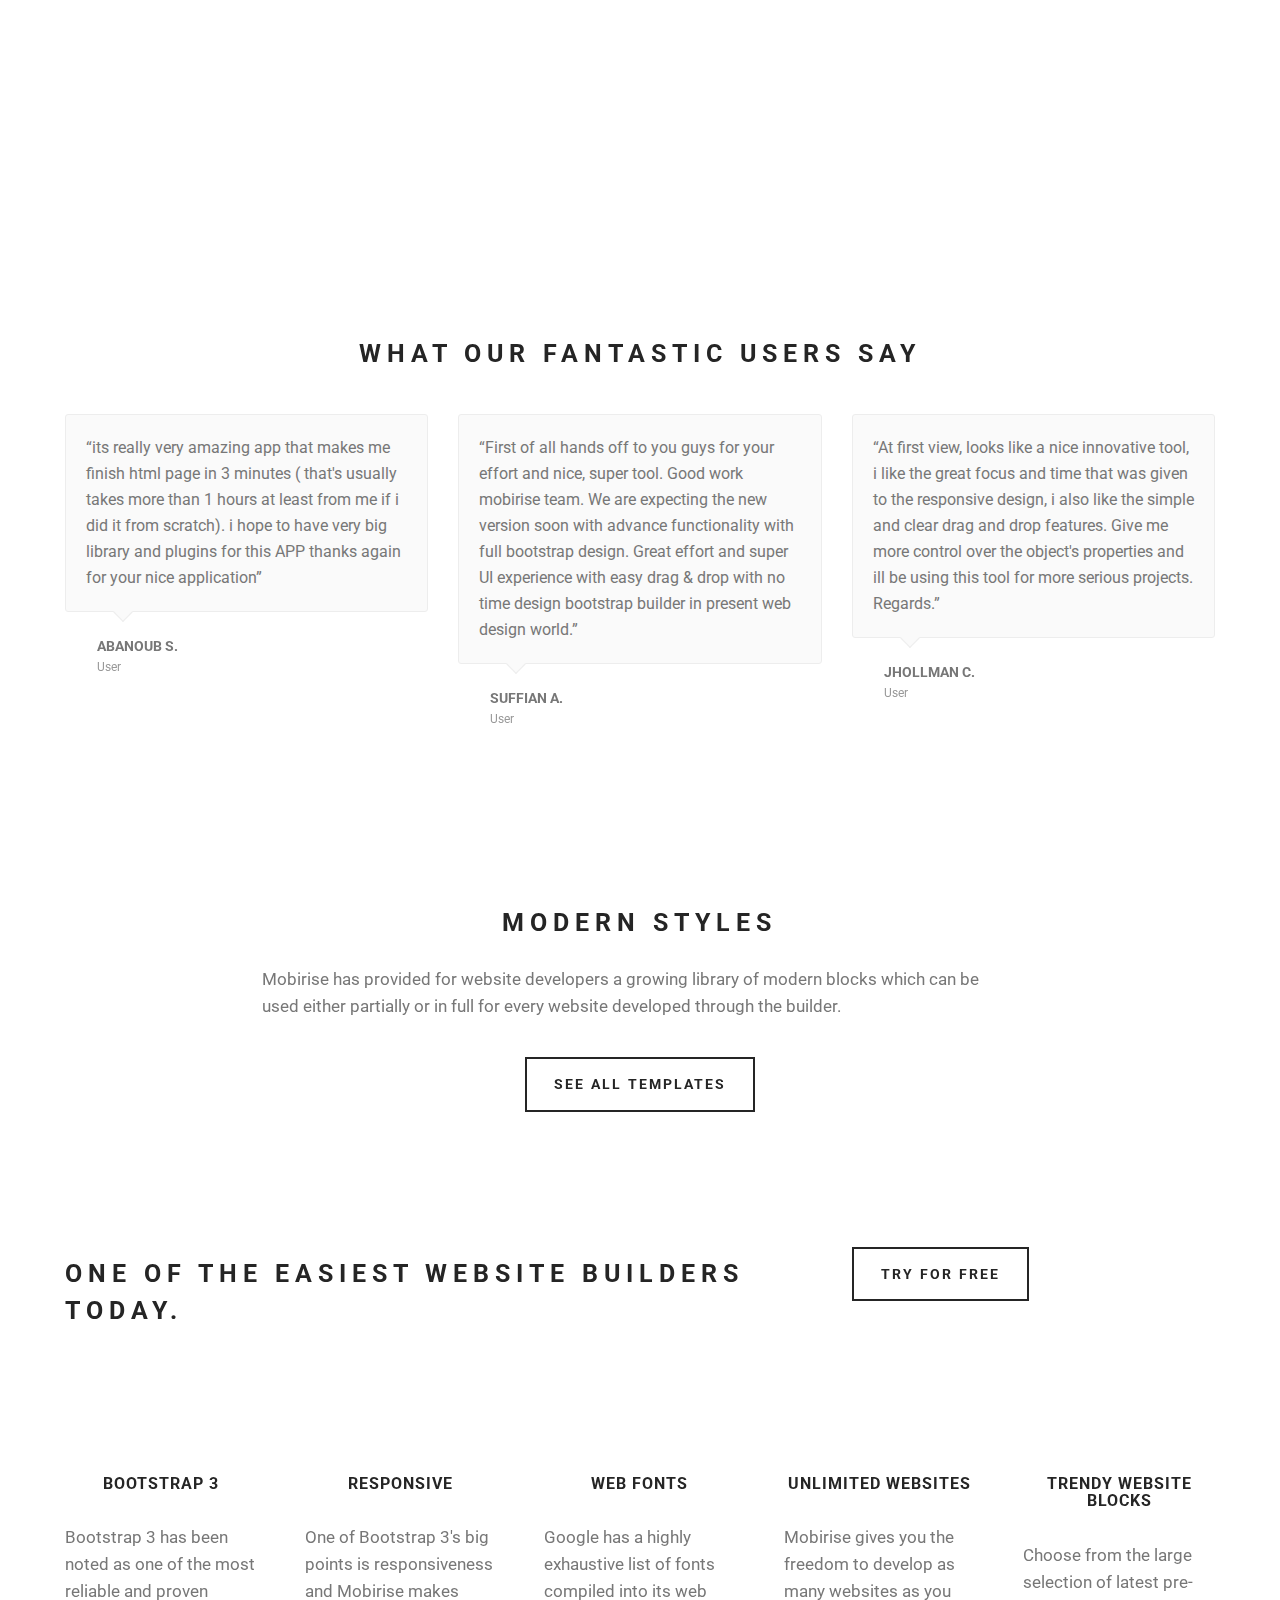
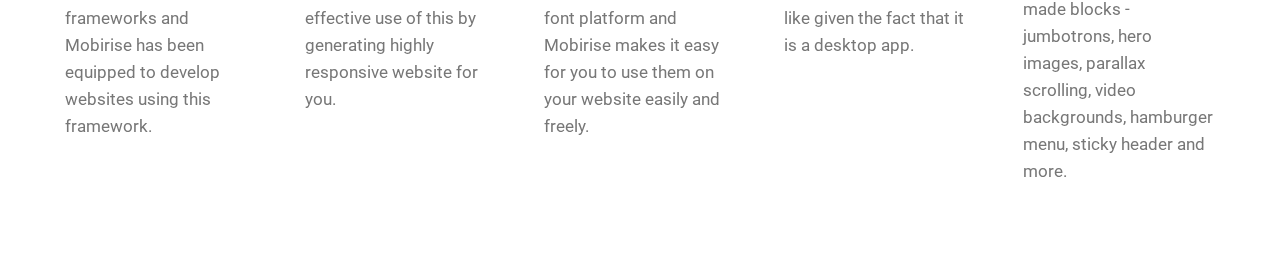
==== commit f4b21488: "create github pages" ====
--- a/page1.html
+++ b/page1.html
@@ -486,7 +486,7 @@
                             <div class="hide" data-form-alert-success="true">Thanks for filling out form!</div>
                         </div>
                         <form class="mbr-form" action="https://mobirise.com/" method="post" data-form-title="SUBSCRIBE TO OUR NEWSLETTER">
-                            <input type="hidden" value="hnfROQTHMX27Mg957JtW9/shjnMAIBRLrFl3uK5M+jLvaocFD3u8eX3eddV0G8/CWQV3Swxcq/mfDHnGxGytFFRvcMh80qT9/CWfLnIOyjwLTt2ycITMblRqXq645uPI" data-form-email="true">
+                            <input type="hidden" value="EM5Zy2uErSMv6WAvY5IOLZcGS5TYtu+0Md/ZtROhN3YcXW2BS35SPUuFuLwpPMA5QV8Tr3zzueRIMDxe5hAedTFGBg1dtGtfL1tHZ6JBCskA4qDh+avFcYDB1eaSLXD2" data-form-email="true">
                             <div class="mbr-form__left">
                                 <input type="email" class="form-control" name="email" required="" placeholder="Enter Your Email Address..." data-form-field="Email">
                             </div>
@@ -614,7 +614,7 @@
                     <div class="hide" data-form-alert-success="true">Thanks for filling out form!</div>
                 </div>
                 <form action="https://mobirise.com/" method="post" data-form-title="MESSAGE">
-                    <input type="hidden" value="JDdV6e1AKNLldOp1D5Z+Ufzp1JWi1y1bwzV27nVwp6ptiS/2BcEksycco8/jbcZaMXjm/LjXzO4zB7LOwpCUltQwzW7JjZ+HN81djhQszb9zKhvO07Oc/75egMIKF/a/" data-form-email="true">
+                    <input type="hidden" value="PDQOFmIPt6v3vRg0vMPuH7C9Av3KnKt3S7Ig2BI+ERFmIUWHG/Foaitp9P0yUmInTTuseLbbPWFQUsvz92zINg3TgtXN9I7Wl1w68S5CK6DVRbkXeAMStj0SV082JWth" data-form-email="true">
                     <div class="form-group">
                         <input type="text" class="form-control input-sm input-inverse" name="name" required="" placeholder="Name*" data-form-field="Name">
                     </div>
--- a/assets/mobirise/css/mbr-additional.css
+++ b/assets/mobirise/css/mbr-additional.css
@@ -18,7 +18,8 @@
   color: #d2423a;
 }
 #content5-4c .mbr-article P {
-  font-size: 20px;
+  font-size: 25px;
+  text-align: center;
 }
 #msg-box4-3k .mbr-header__text {
   color: #ffffff;
--- a/assets/mobirise/css/mbr-additional.css
+++ b/assets/mobirise/css/mbr-additional.css
@@ -18,7 +18,8 @@
   color: #d2423a;
 }
 #content5-4c .mbr-article P {
-  font-size: 20px;
+  font-size: 25px;
+  text-align: center;
 }
 #msg-box4-3k .mbr-header__text {
   color: #ffffff;
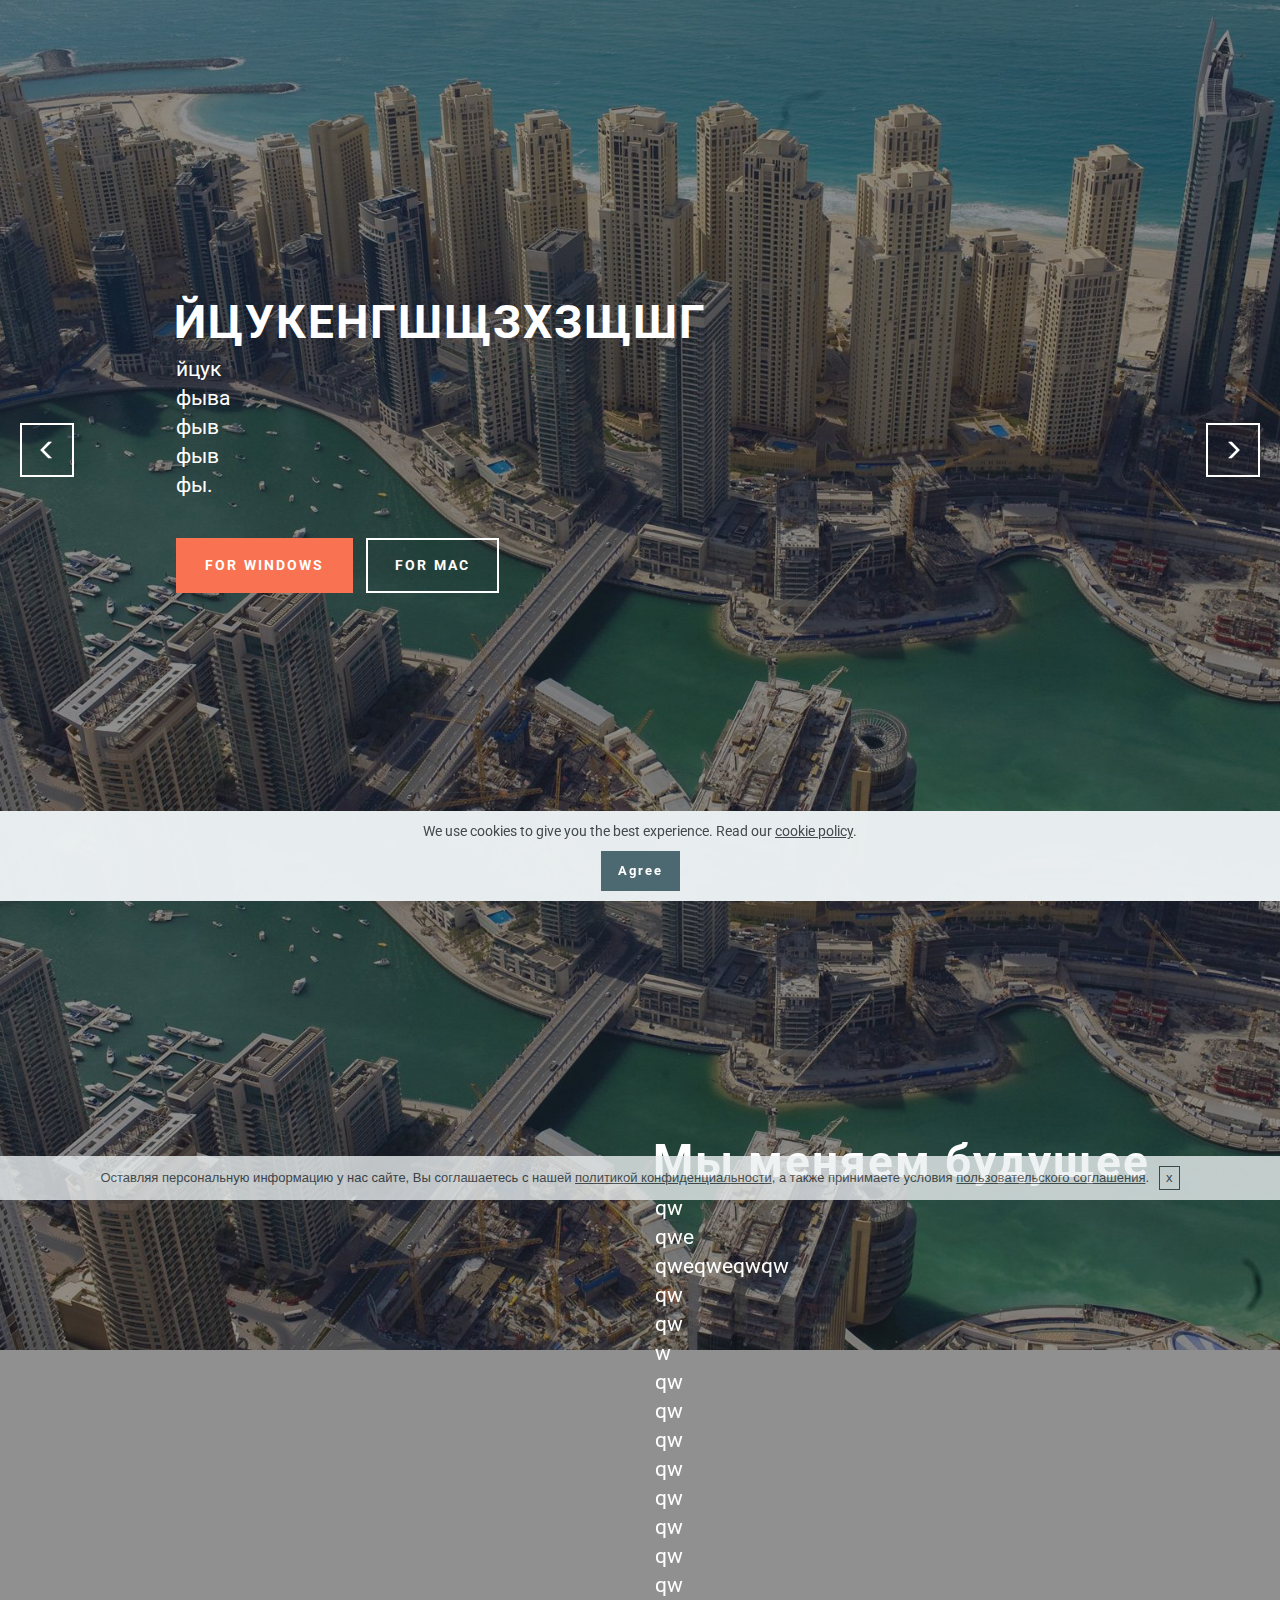
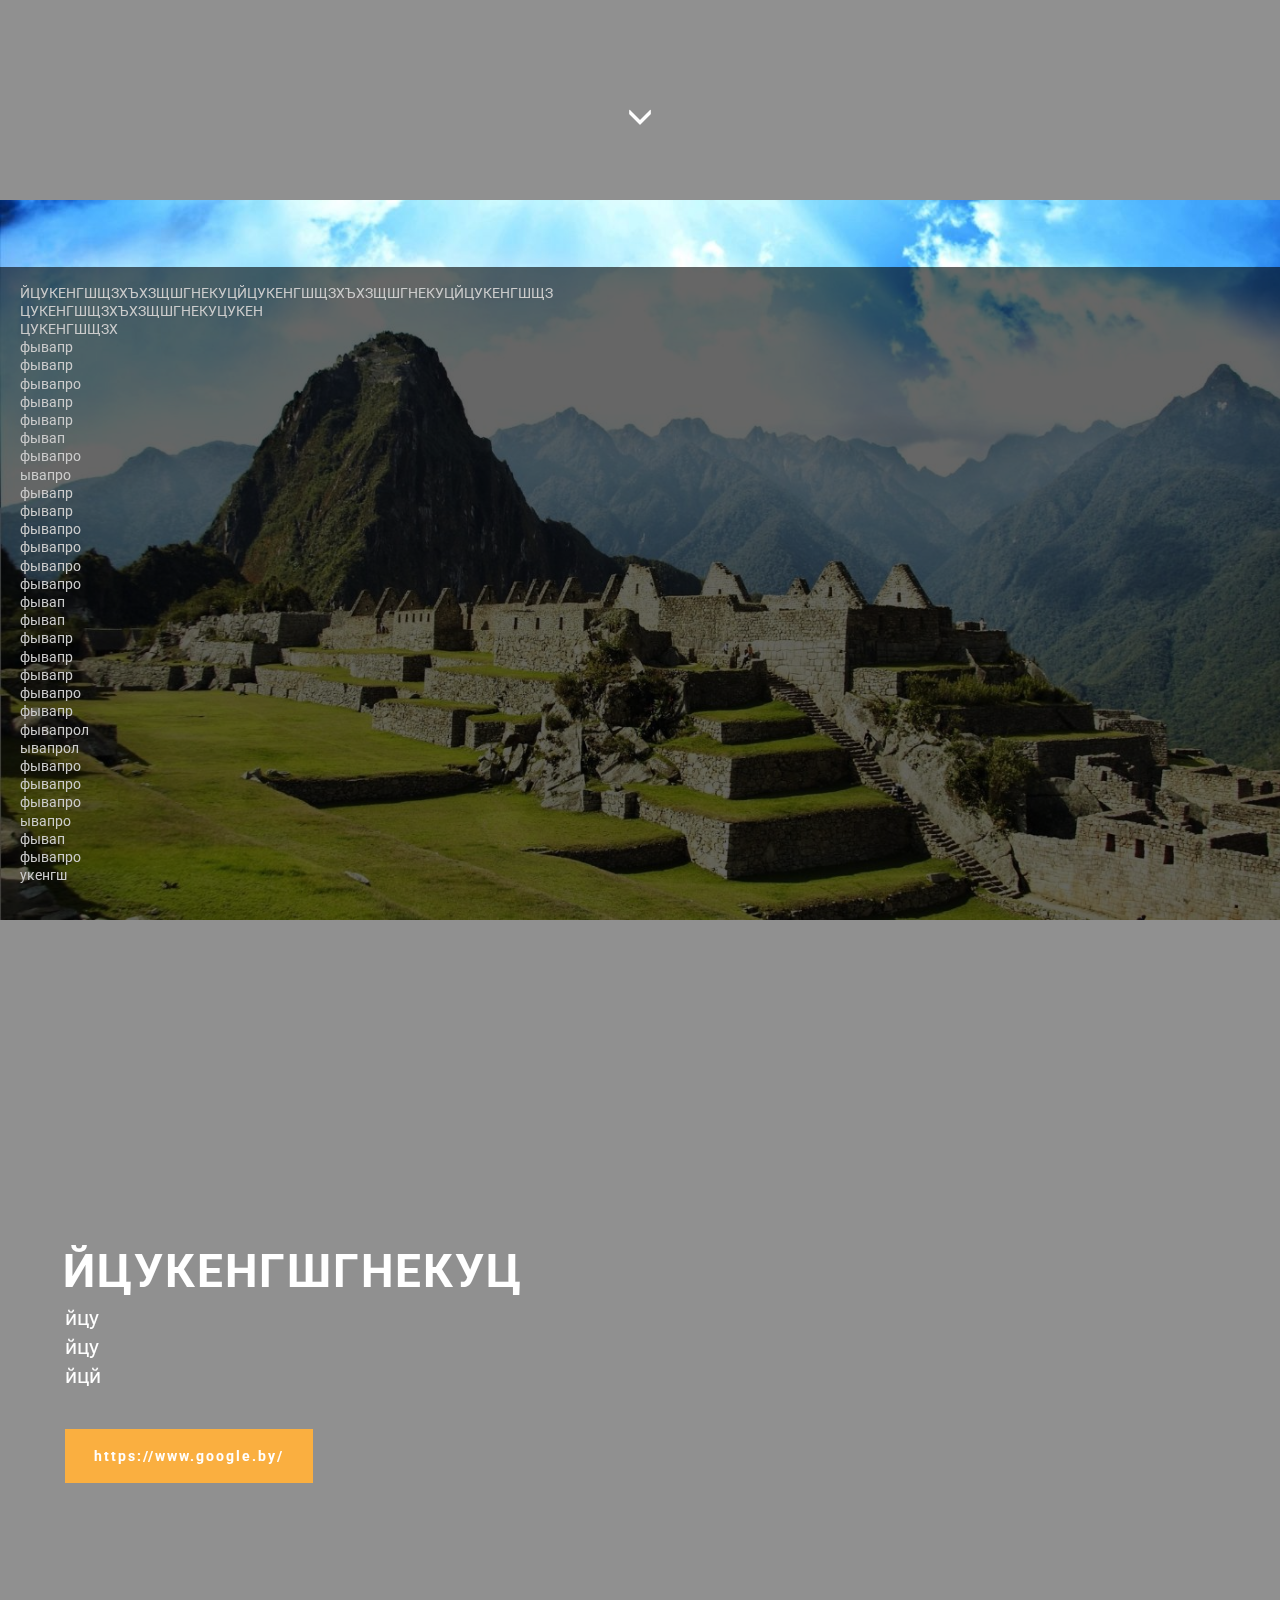
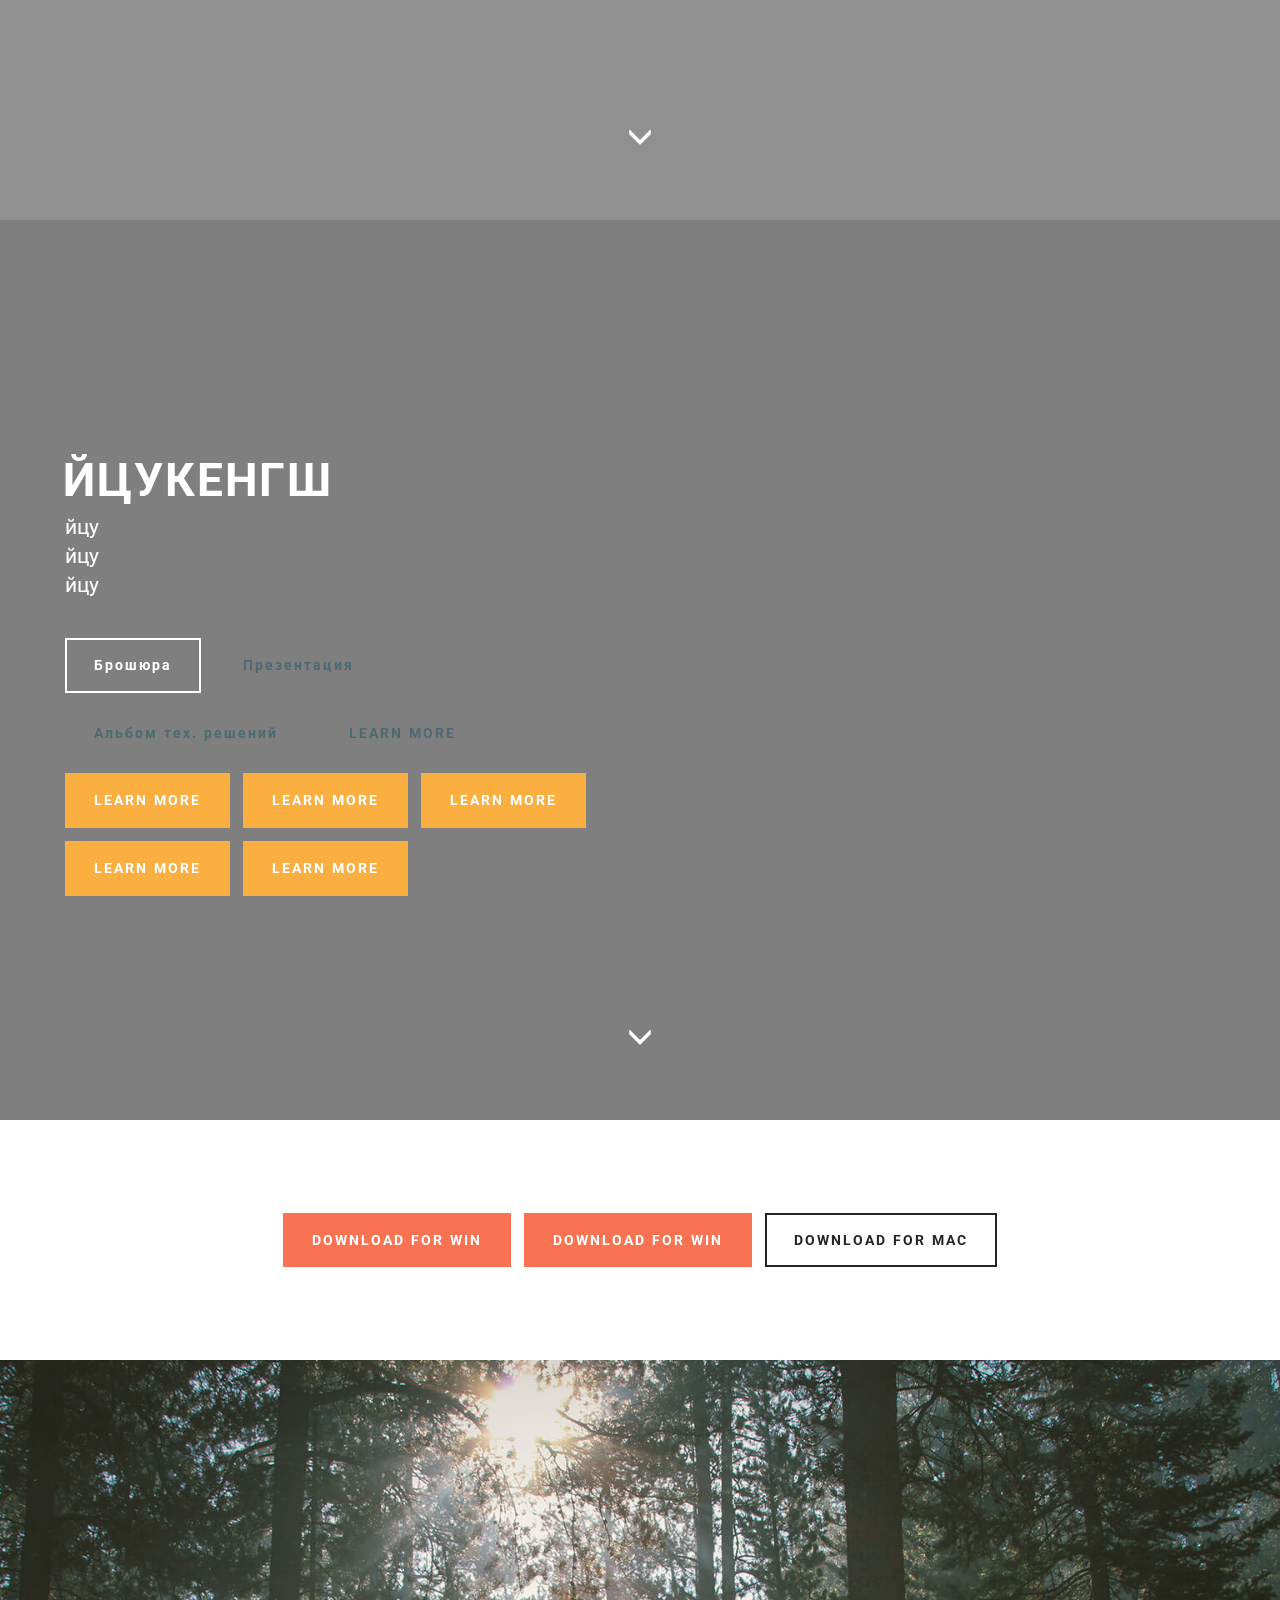
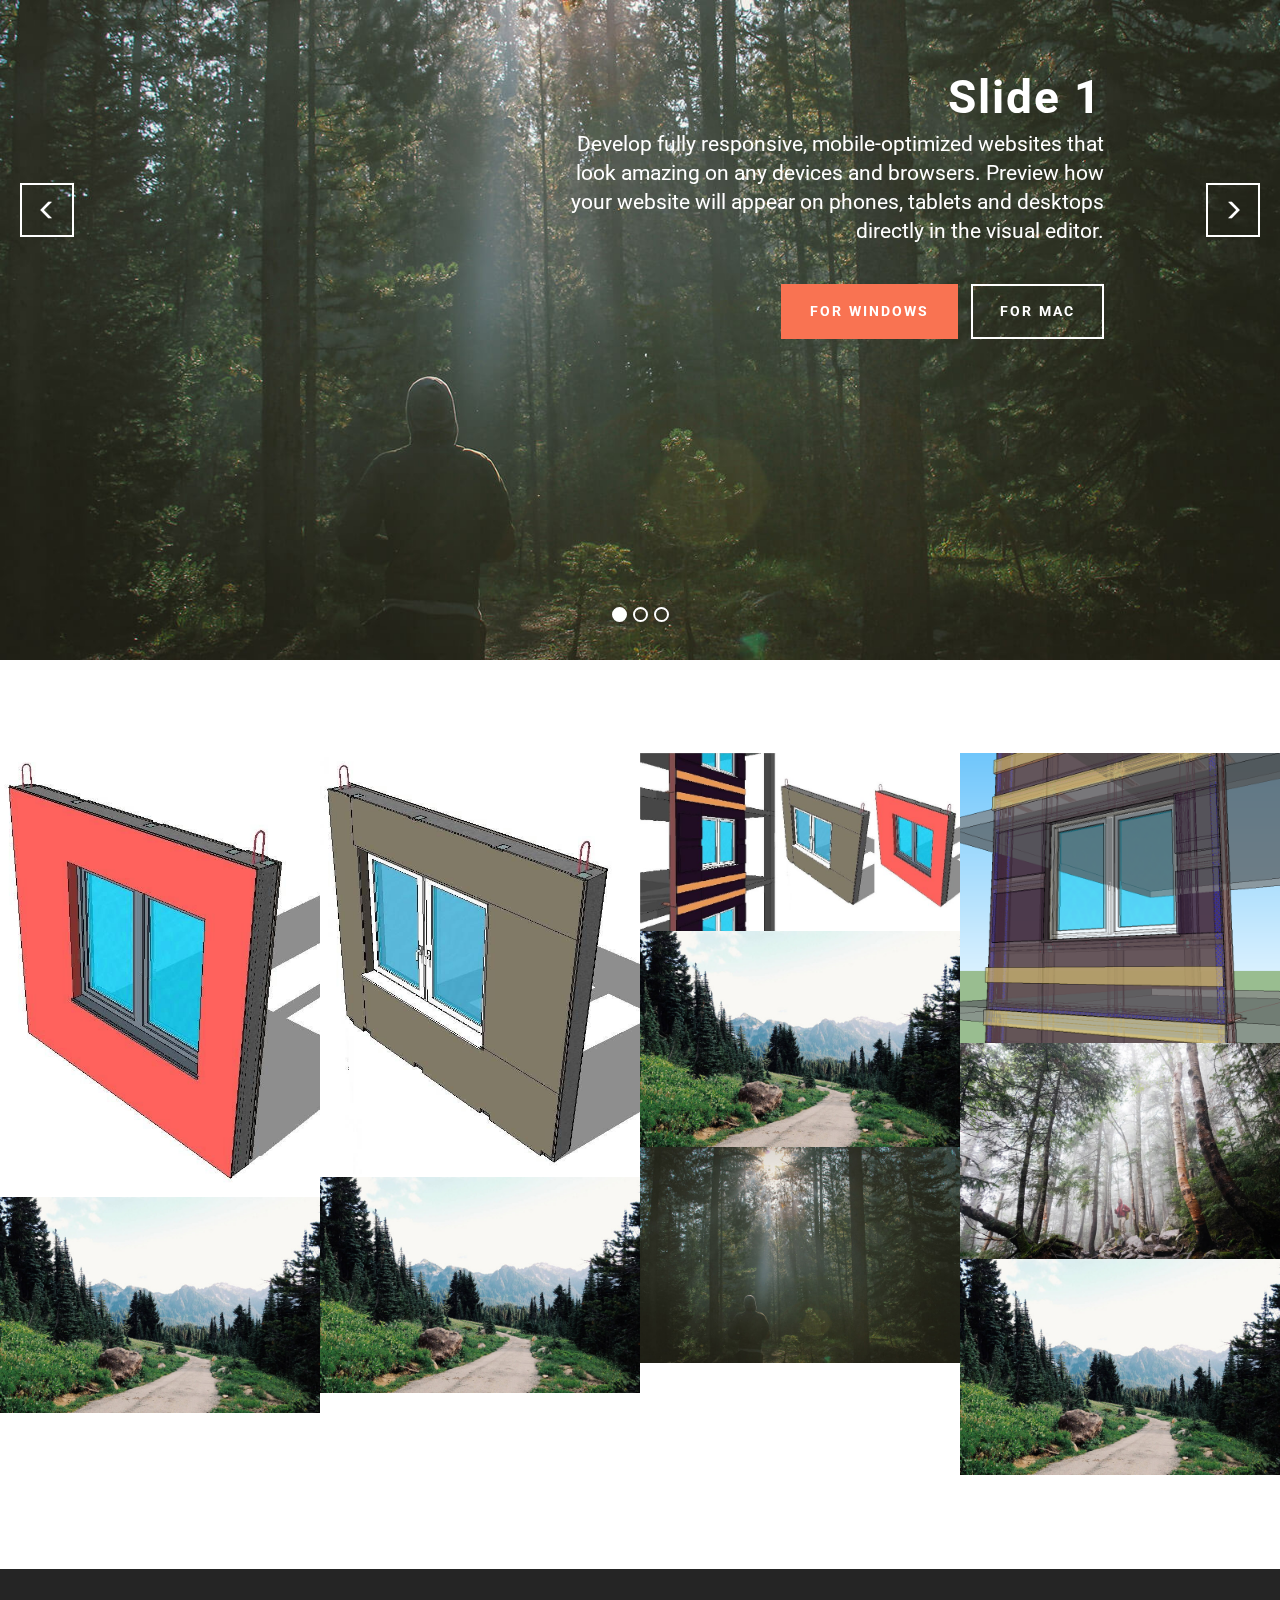
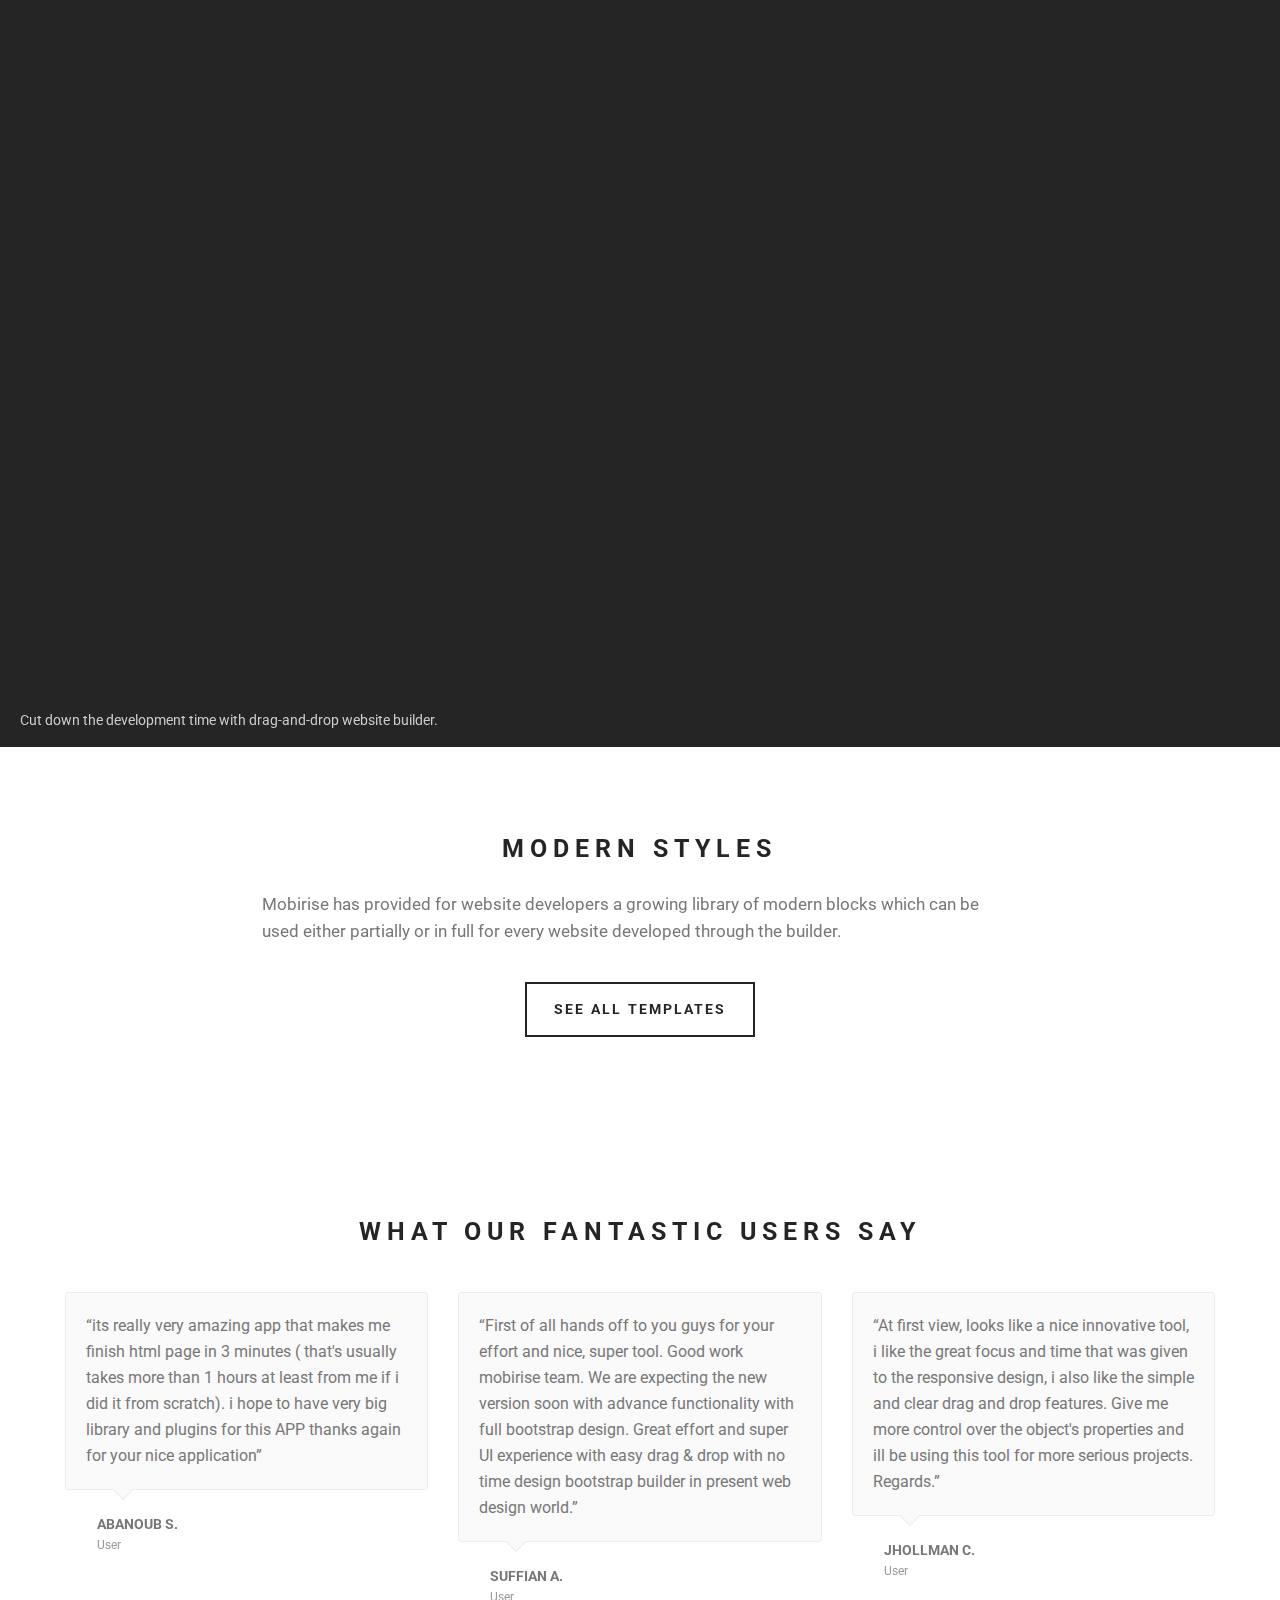
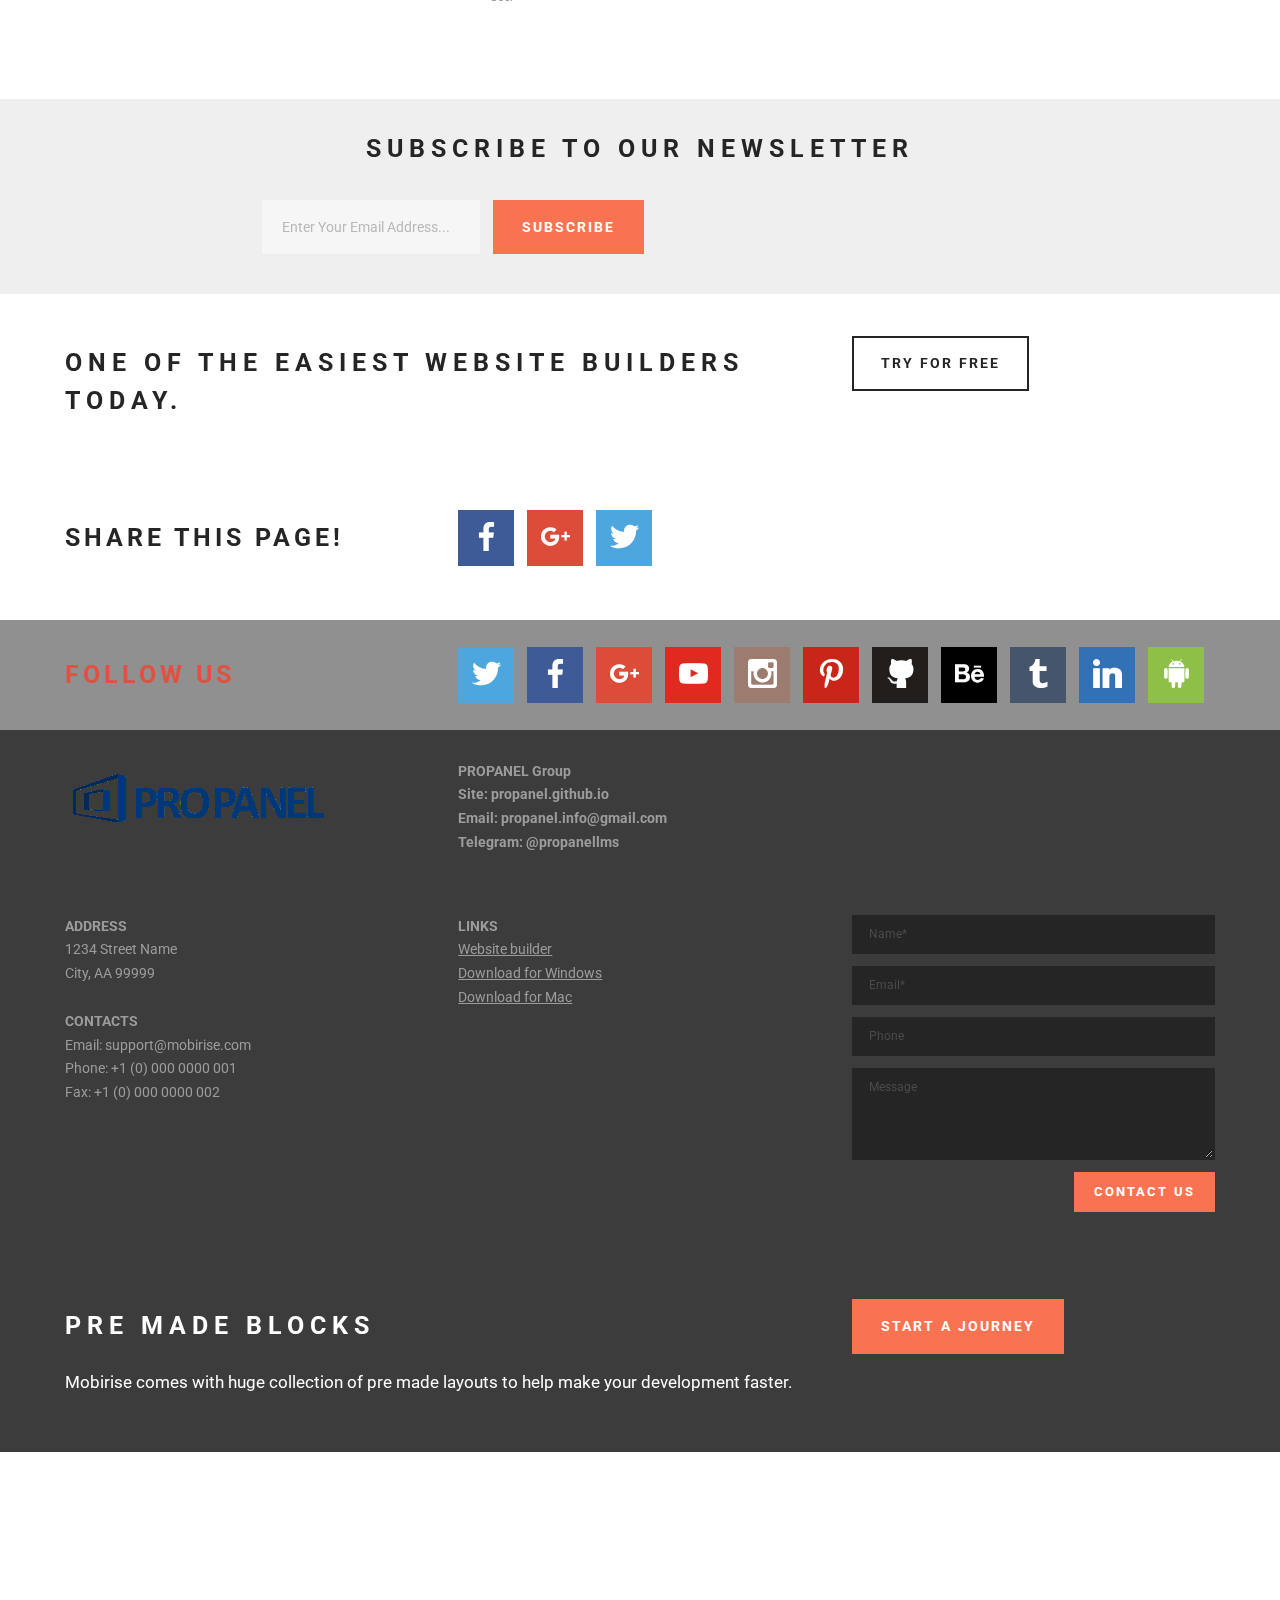
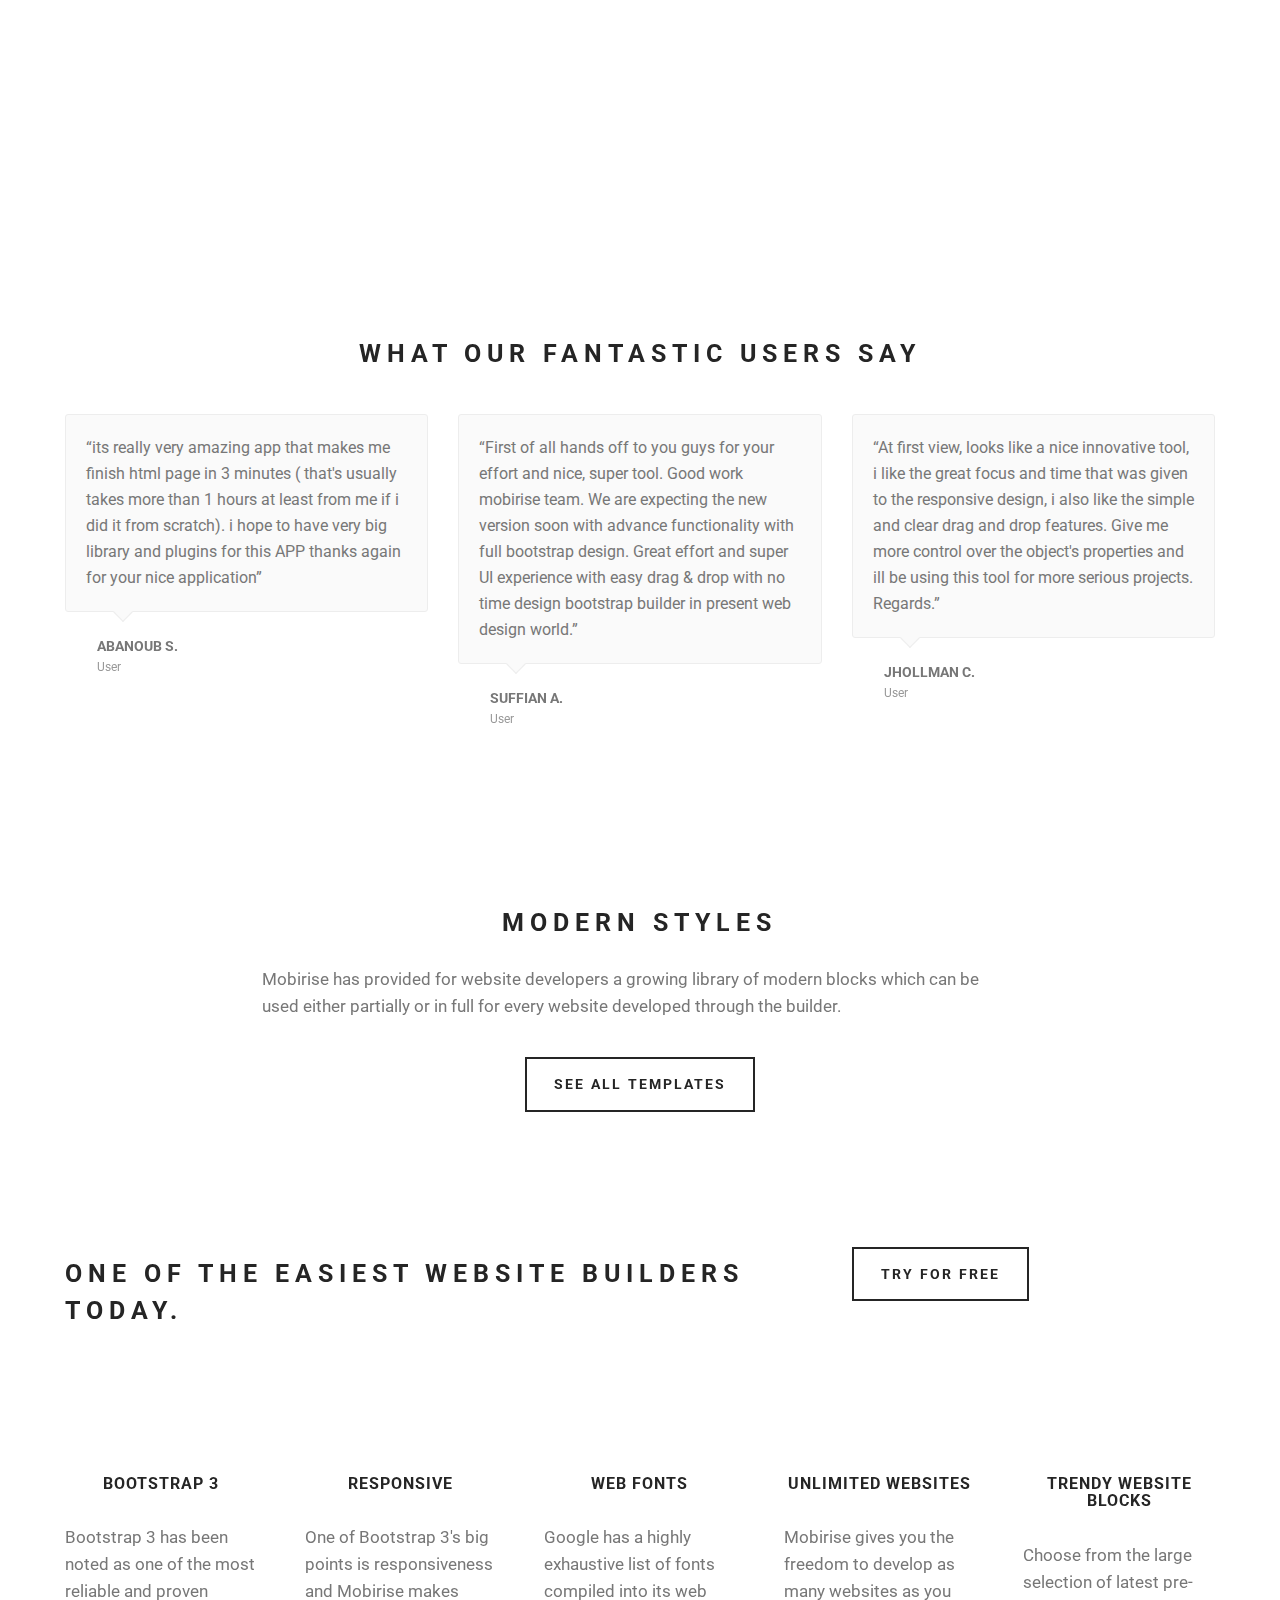
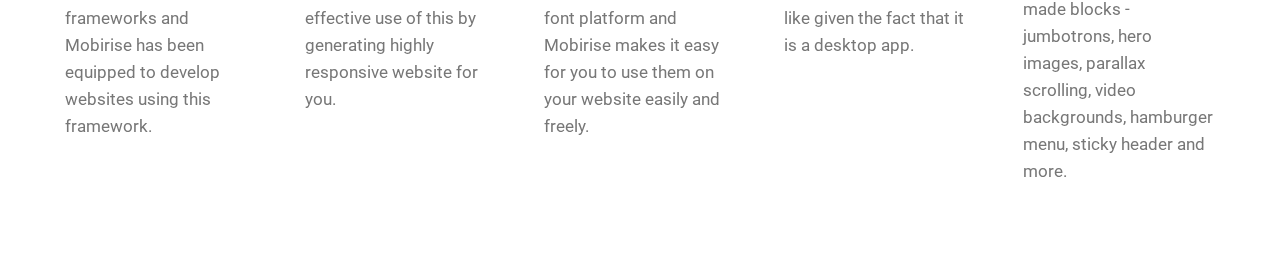
==== commit 0de9383c: "create github pages" ====
--- a/page1.html
+++ b/page1.html
@@ -30,7 +30,7 @@
 </head>
 <body>
   
-  <section class="mbr-slider mbr-section mbr-section--no-padding carousel slide" data-ride="carousel" data-wrap="true" data-interval="5000" id="slider-15" data-rv-view="203" style="background-color: rgb(255, 255, 255);">
+  <section class="mbr-slider mbr-section mbr-section--no-padding carousel slide" data-ride="carousel" data-wrap="true" data-interval="5000" id="slider-15" data-rv-view="274" style="background-color: rgb(255, 255, 255);">
     <div class="mbr-section__container">
         <div>
             
@@ -104,7 +104,7 @@
     </div>
 </section>
 
-<section class="mbr-box mbr-section mbr-section--relative mbr-section--fixed-size mbr-section--full-height mbr-section--bg-adapted mbr-parallax-background" id="header1-16" data-rv-view="215" style="background-image: url(assets/images/elitefon.ru-1529-1920x1080.jpg);">
+<section class="mbr-box mbr-section mbr-section--relative mbr-section--fixed-size mbr-section--full-height mbr-section--bg-adapted mbr-parallax-background" id="header1-16" data-rv-view="286" style="background-image: url(assets/images/elitefon.ru-1529-1920x1080.jpg);">
     <div class="mbr-box__magnet mbr-box__magnet--sm-padding mbr-box__magnet--center-left">
         <div class="mbr-overlay" style="opacity: 0.5; background-color: rgb(34, 34, 34);"></div>
         <div class="mbr-box__container mbr-section__container container">
@@ -126,7 +126,7 @@
     </div>
 </section>
 
-<section class="mbr-figure mbr-figure--wysiwyg mbr-figure--full-width mbr-figure--caption-inside-bottom" id="image1-17" data-rv-view="218">
+<section class="mbr-figure mbr-figure--wysiwyg mbr-figure--full-width mbr-figure--caption-inside-bottom" id="image1-17" data-rv-view="289">
 
     <div><img src="assets/images/elitefon.ru-7506-1400x787.jpg" class="mbr-figure__img"></div>
     <figcaption class="mbr-figure__caption mbr-figure__caption--std-grid">
@@ -134,7 +134,7 @@
     </figcaption>
 </section>
 
-<section class="mbr-box mbr-section mbr-section--relative mbr-section--fixed-size mbr-section--full-height mbr-section--bg-adapted mbr-parallax-background" id="header2-18" data-rv-view="220" style="background-image: url(assets/images/originwm-empire-state-building-9-490-1600x967.jpg);">
+<section class="mbr-box mbr-section mbr-section--relative mbr-section--fixed-size mbr-section--full-height mbr-section--bg-adapted mbr-parallax-background" id="header2-18" data-rv-view="291" style="background-image: url(assets/images/originwm-empire-state-building-9-490-1600x967.jpg);">
     <div class="mbr-box__magnet mbr-box__magnet--sm-padding mbr-box__magnet--center-left">
         <div class="mbr-overlay" style="opacity: 0.5; background-color: rgb(34, 34, 34);"></div>
         <div class="mbr-box__container mbr-section__container container">
@@ -156,7 +156,7 @@
     </div>
 </section>
 
-<section class="mbr-box mbr-section mbr-section--relative mbr-section--fixed-size mbr-section--full-height mbr-section--bg-adapted mbr-parallax-background" id="header2-1a" data-rv-view="223" style="background-image: url(assets/images/elitefon.ru-39336-2000x1250.jpg);">
+<section class="mbr-box mbr-section mbr-section--relative mbr-section--fixed-size mbr-section--full-height mbr-section--bg-adapted mbr-parallax-background" id="header2-1a" data-rv-view="294" style="background-image: url(assets/images/elitefon.ru-39336-2000x1250.jpg);">
     <div class="mbr-box__magnet mbr-box__magnet--sm-padding mbr-box__magnet--center-left">
         <div class="mbr-overlay" style="opacity: 0.5; background-color: rgb(0, 0, 0);"></div>
         <div class="mbr-box__container mbr-section__container container">
@@ -178,7 +178,7 @@
     </div>
 </section>
 
-<section class="mbr-section" id="buttons1-1b" data-rv-view="226">
+<section class="mbr-section" id="buttons1-1b" data-rv-view="297">
     <div class="mbr-section__container container mbr-section__container--isolated">
         <div class="row">
             <div class="col-sm-8 col-sm-offset-2">
@@ -188,7 +188,7 @@
     </div>
 </section>
 
-<section class="mbr-slider mbr-section mbr-section--no-padding carousel slide" data-ride="carousel" data-wrap="true" data-interval="5000" id="slider-1c" data-rv-view="227" style="background-color: rgb(255, 255, 255);">
+<section class="mbr-slider mbr-section mbr-section--no-padding carousel slide" data-ride="carousel" data-wrap="true" data-interval="5000" id="slider-1c" data-rv-view="298" style="background-color: rgb(255, 255, 255);">
     <div class="mbr-section__container">
         <div>
             <ol class="carousel-indicators">
@@ -264,7 +264,7 @@
     </div>
 </section>
 
-<section class="mbr-gallery mbr-section mbr-section--no-padding" id="gallery2-1d" data-rv-view="239">
+<section class="mbr-gallery mbr-section mbr-section--no-padding" id="gallery2-1d" data-rv-view="310">
     <!-- Gallery -->
     <div class="mbr-section__container mbr-gallery-layout-article mbr-section__container--isolated">
         <div>
@@ -406,7 +406,7 @@
     </div>
 </section>
 
-<figure class="mbr-figure mbr-figure--wysiwyg mbr-figure--full-width mbr-figure--caption-outside-bottom" id="video1-1w" data-rv-view="282" style="background-color: rgb(37, 37, 37);">
+<figure class="mbr-figure mbr-figure--wysiwyg mbr-figure--full-width mbr-figure--caption-outside-bottom" id="video1-1w" data-rv-view="353" style="background-color: rgb(37, 37, 37);">
     
     <div><iframe class="mbr-embedded-video" src="https://www.youtube.com/embed/sOSTC6FM6Bw?rel=0&amp;amp;mute=1&amp;showinfo=0&amp;autoplay=0&amp;loop=0" width="1280" height="720" frameborder="0" allowfullscreen></iframe></div>
     <figcaption class="mbr-figure__caption mbr-figure__caption--std-grid">
@@ -414,7 +414,7 @@
     </figcaption>
 </figure>
 
-<section class="mbr-section mbr-section--relative mbr-section--fixed-size" id="msg-box3-1f" data-rv-view="284" style="background-color: rgb(255, 255, 255);">
+<section class="mbr-section mbr-section--relative mbr-section--fixed-size" id="msg-box3-1f" data-rv-view="355" style="background-color: rgb(255, 255, 255);">
     
     <div class="mbr-section__container container mbr-section__container--first" style="padding-top: 93px;">
         <div class="mbr-header mbr-header--wysiwyg row">
@@ -438,7 +438,7 @@
     </div>
 </section>
 
-<section class="mbr-section mbr-section--relative mbr-section--fixed-size" id="testimonials1-1g" data-rv-view="287" style="background-color: rgb(255, 255, 255);">
+<section class="mbr-section mbr-section--relative mbr-section--fixed-size" id="testimonials1-1g" data-rv-view="358" style="background-color: rgb(255, 255, 255);">
     <div>
         
         <div class="mbr-section__container mbr-section__container--std-padding container" style="padding-top: 93px; padding-bottom: 93px;">
@@ -472,7 +472,7 @@
     </div>
 </section>
 
-<section class="mbr-section mbr-section--relative mbr-section--fixed-size" id="form2-1i" data-rv-view="296" style="background-color: rgb(239, 239, 239);">
+<section class="mbr-section mbr-section--relative mbr-section--fixed-size" id="form2-1i" data-rv-view="367" style="background-color: rgb(239, 239, 239);">
     
     <div class="mbr-section__container mbr-section__container--sm-padding container" style="padding-top: 40.8px; padding-bottom: 40.8px;">
         <div class="row">
@@ -486,7 +486,7 @@
                             <div class="hide" data-form-alert-success="true">Thanks for filling out form!</div>
                         </div>
                         <form class="mbr-form" action="https://mobirise.com/" method="post" data-form-title="SUBSCRIBE TO OUR NEWSLETTER">
-                            <input type="hidden" value="EM5Zy2uErSMv6WAvY5IOLZcGS5TYtu+0Md/ZtROhN3YcXW2BS35SPUuFuLwpPMA5QV8Tr3zzueRIMDxe5hAedTFGBg1dtGtfL1tHZ6JBCskA4qDh+avFcYDB1eaSLXD2" data-form-email="true">
+                            <input type="hidden" value="zLPM5SqFs4iSuEFqGmIjGbXLUiEu6Qgc8I2Jlk0isK/FNBdrD9nXBoY32+yXGfo63rAqlRCVj9xxUG32Zf32CNkQtho1ig+x6MVpszBwXG9nlUBJ7cGDPpz0zXrGI+Nk" data-form-email="true">
                             <div class="mbr-form__left">
                                 <input type="email" class="form-control" name="email" required="" placeholder="Enter Your Email Address..." data-form-field="Email">
                             </div>
@@ -500,7 +500,7 @@
     </div>
 </section>
 
-<section class="mbr-section mbr-section--relative mbr-section--short-paddings" id="msg-box2-1k" data-rv-view="302" style="background-color: rgb(255, 255, 255);">
+<section class="mbr-section mbr-section--relative mbr-section--short-paddings" id="msg-box2-1k" data-rv-view="373" style="background-color: rgb(255, 255, 255);">
 
     
 
@@ -526,7 +526,7 @@
 
 </section>
 
-<section class="mbr-section mbr-section--relative mbr-section--fixed-size" id="social-buttons1-1l" data-rv-view="305" style="background-color: rgb(255, 255, 255);">
+<section class="mbr-section mbr-section--relative mbr-section--fixed-size" id="social-buttons1-1l" data-rv-view="376" style="background-color: rgb(255, 255, 255);">
     
 
     <div class="mbr-section__container container">
@@ -553,7 +553,7 @@
     </div>
 </section>
 
-<section class="mbr-section mbr-section--relative mbr-section--fixed-size mbr-parallax-background" id="social-buttons2-1m" data-rv-view="307" style="background-image: url(assets/images/elitefon.ru-39396-1920x1080.jpg);">
+<section class="mbr-section mbr-section--relative mbr-section--fixed-size mbr-parallax-background" id="social-buttons2-1m" data-rv-view="378" style="background-image: url(assets/images/elitefon.ru-39396-1920x1080.jpg);">
     <div class="mbr-overlay" style="opacity: 0.5; background-color: rgb(34, 34, 34);"></div>
 
     <div class="mbr-section__container container">
@@ -566,7 +566,7 @@
     </div>
 </section>
 
-<section class="mbr-section mbr-section--relative mbr-section--fixed-size" id="contacts1-1n" data-rv-view="309" style="background-color: rgb(60, 60, 60);">
+<section class="mbr-section mbr-section--relative mbr-section--fixed-size" id="contacts1-1n" data-rv-view="380" style="background-color: rgb(60, 60, 60);">
     
     <div class="mbr-section__container container">
         <div class="mbr-contacts mbr-contacts--wysiwyg row" style="padding-top: 30px; padding-bottom: 15px;">
@@ -591,7 +591,7 @@
     </div>
 </section>
 
-<section class="mbr-section mbr-section--relative mbr-section--fixed-size" id="contacts3-1o" data-rv-view="311" style="background-color: rgb(60, 60, 60);">
+<section class="mbr-section mbr-section--relative mbr-section--fixed-size" id="contacts3-1o" data-rv-view="382" style="background-color: rgb(60, 60, 60);">
     
     <div class="mbr-section__container container">
         <div class="mbr-contacts mbr-contacts--wysiwyg row" style="padding-top: 45px; padding-bottom: 45px;">
@@ -614,7 +614,7 @@
                     <div class="hide" data-form-alert-success="true">Thanks for filling out form!</div>
                 </div>
                 <form action="https://mobirise.com/" method="post" data-form-title="MESSAGE">
-                    <input type="hidden" value="PDQOFmIPt6v3vRg0vMPuH7C9Av3KnKt3S7Ig2BI+ERFmIUWHG/Foaitp9P0yUmInTTuseLbbPWFQUsvz92zINg3TgtXN9I7Wl1w68S5CK6DVRbkXeAMStj0SV082JWth" data-form-email="true">
+                    <input type="hidden" value="zK9pctgggdj8DJOXJMMRwVGW2nX6377oN06z5N2cSoA8Ind8Zb2tQFQ+i+p4AzGS8nY9H9GWUYWJk9XeKm5MxEgq1cd/tyei/0PmDCrpAY2HWbTm5IHIfSjGbwVrthhB" data-form-email="true">
                     <div class="form-group">
                         <input type="text" class="form-control input-sm input-inverse" name="name" required="" placeholder="Name*" data-form-field="Name">
                     </div>
@@ -634,7 +634,7 @@
     </div>
 </section>
 
-<section class="mbr-section mbr-section--relative mbr-section--short-paddings" id="msg-box1-1q" data-rv-view="320" style="background-color: rgb(60, 60, 60);">
+<section class="mbr-section mbr-section--relative mbr-section--short-paddings" id="msg-box1-1q" data-rv-view="391" style="background-color: rgb(60, 60, 60);">
 
     
 
@@ -662,11 +662,11 @@
 
 </section>
 
-<figure class="mbr-figure mbr-figure--wysiwyg mbr-figure--full-width mbr-figure--caption-outside-bottom" id="map1-1r" data-rv-view="323">
-    <div class="mbr-figure__map"><iframe frameborder="0" style="border:0" src="https://www.google.com/maps/embed/v1/place?key=AIzaSyDk89J4FSunMF33ruMVWJaJht_Ro0kvoXs&amp;q=350 5th Ave, New York, NY 10118" allowfullscreen=""></iframe></div>
+<figure class="mbr-figure mbr-figure--wysiwyg mbr-figure--full-width mbr-figure--caption-outside-bottom" id="map1-1r" data-rv-view="394">
+    <div class="mbr-figure__map"><iframe frameborder="0" style="border:0" src="https://www.google.com/maps/embed/v1/place?key=AIzaSyCZI5F_k6S1k46ujh0SNrapM89f7mJxd30&amp;q=350 5th Ave, New York, NY 10118" allowfullscreen=""></iframe></div>
 </figure>
 
-<section class="mbr-section mbr-section--relative mbr-section--fixed-size" id="testimonials1-1s" data-rv-view="325" style="background-color: rgb(255, 255, 255);">
+<section class="mbr-section mbr-section--relative mbr-section--fixed-size" id="testimonials1-1s" data-rv-view="396" style="background-color: rgb(255, 255, 255);">
     <div>
         
         <div class="mbr-section__container mbr-section__container--std-padding container" style="padding-top: 93px; padding-bottom: 93px;">
@@ -700,7 +700,7 @@
     </div>
 </section>
 
-<section class="mbr-section mbr-section--relative mbr-section--fixed-size" id="msg-box3-1t" data-rv-view="334" style="background-color: rgb(255, 255, 255);">
+<section class="mbr-section mbr-section--relative mbr-section--fixed-size" id="msg-box3-1t" data-rv-view="405" style="background-color: rgb(255, 255, 255);">
     
     <div class="mbr-section__container container mbr-section__container--first" style="padding-top: 93px;">
         <div class="mbr-header mbr-header--wysiwyg row">
@@ -724,7 +724,7 @@
     </div>
 </section>
 
-<section class="mbr-section mbr-section--relative mbr-section--short-paddings" id="msg-box2-1u" data-rv-view="337" style="background-color: rgb(255, 255, 255);">
+<section class="mbr-section mbr-section--relative mbr-section--short-paddings" id="msg-box2-1u" data-rv-view="408" style="background-color: rgb(255, 255, 255);">
 
     
 
@@ -750,7 +750,7 @@
 
 </section>
 
-<section class="mbr-section mbr-section--relative mbr-section--fixed-size" id="content4-1v" data-rv-view="340" style="background-color: rgb(255, 255, 255);">
+<section class="mbr-section mbr-section--relative mbr-section--fixed-size" id="content4-1v" data-rv-view="411" style="background-color: rgb(255, 255, 255);">
     
     
     <div class="mbr-section__container container mbr-section__container--std-top-padding" style="padding-top: 93px;">
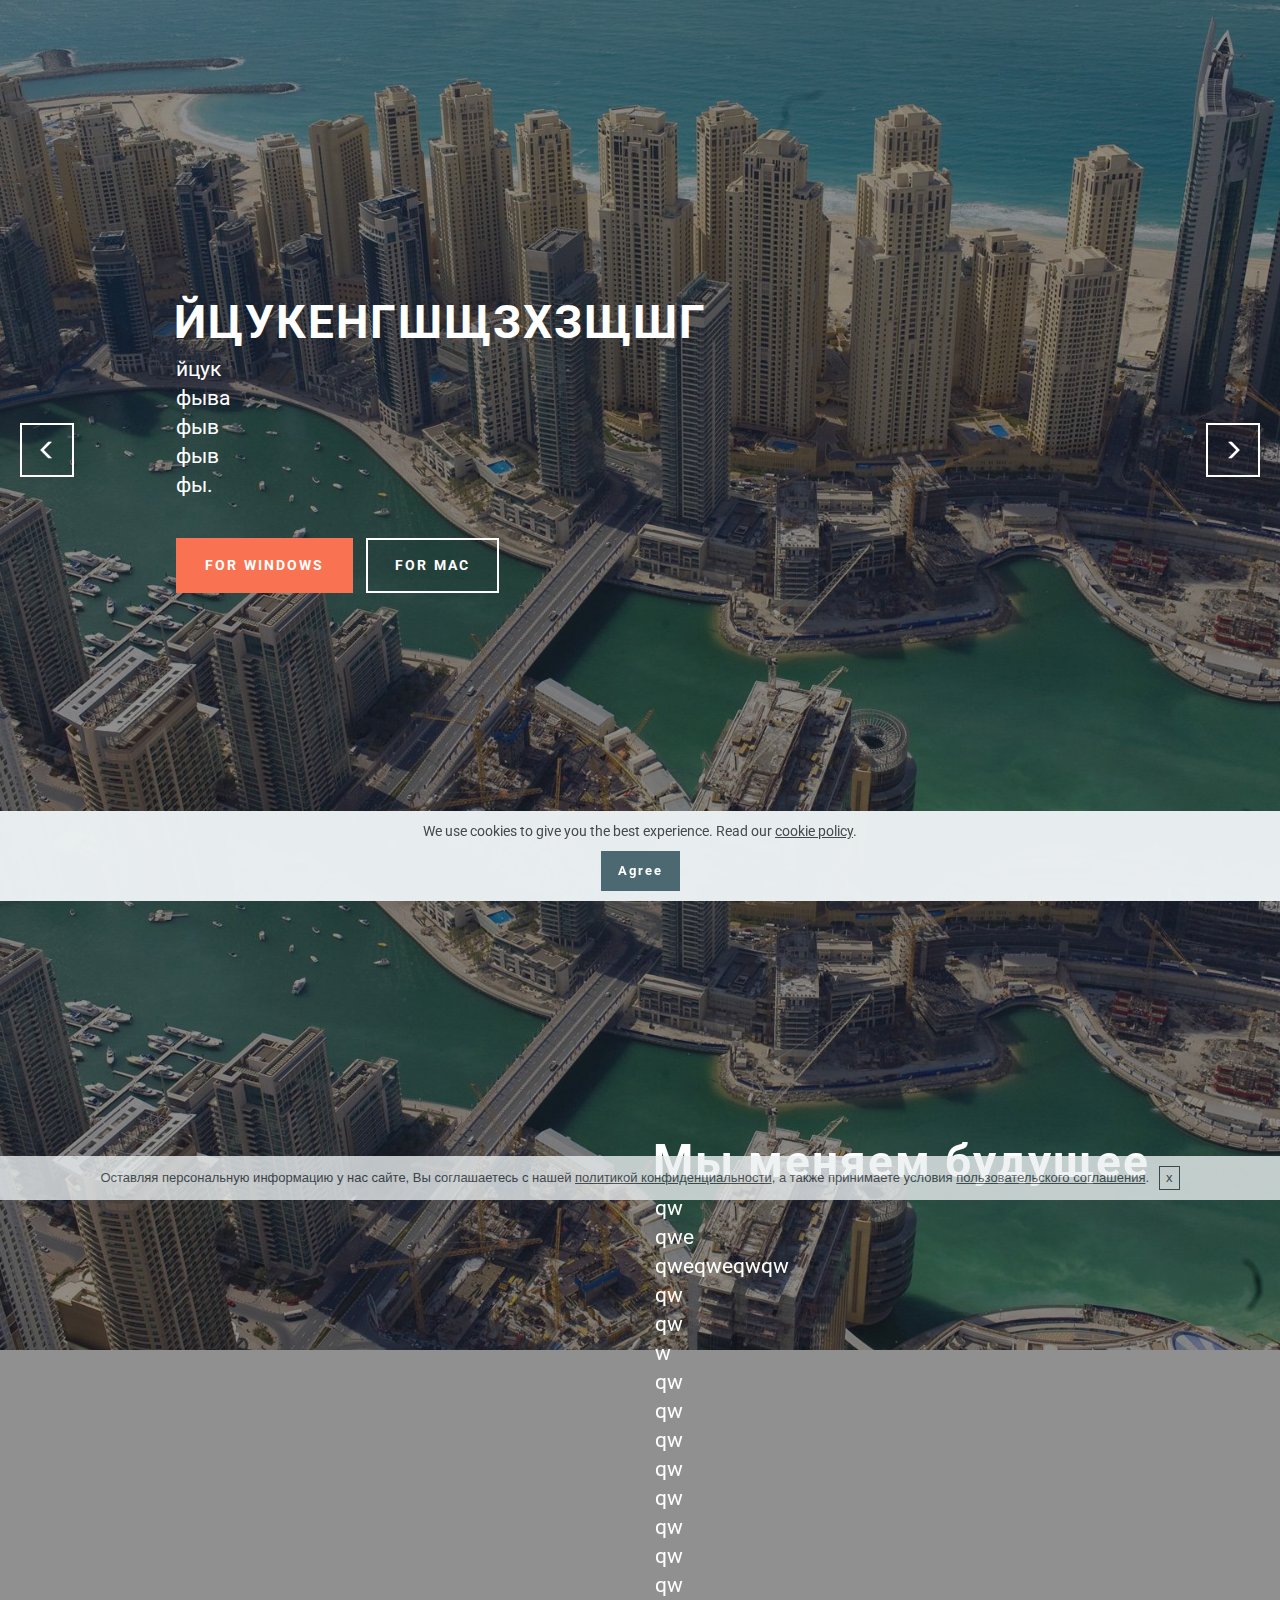
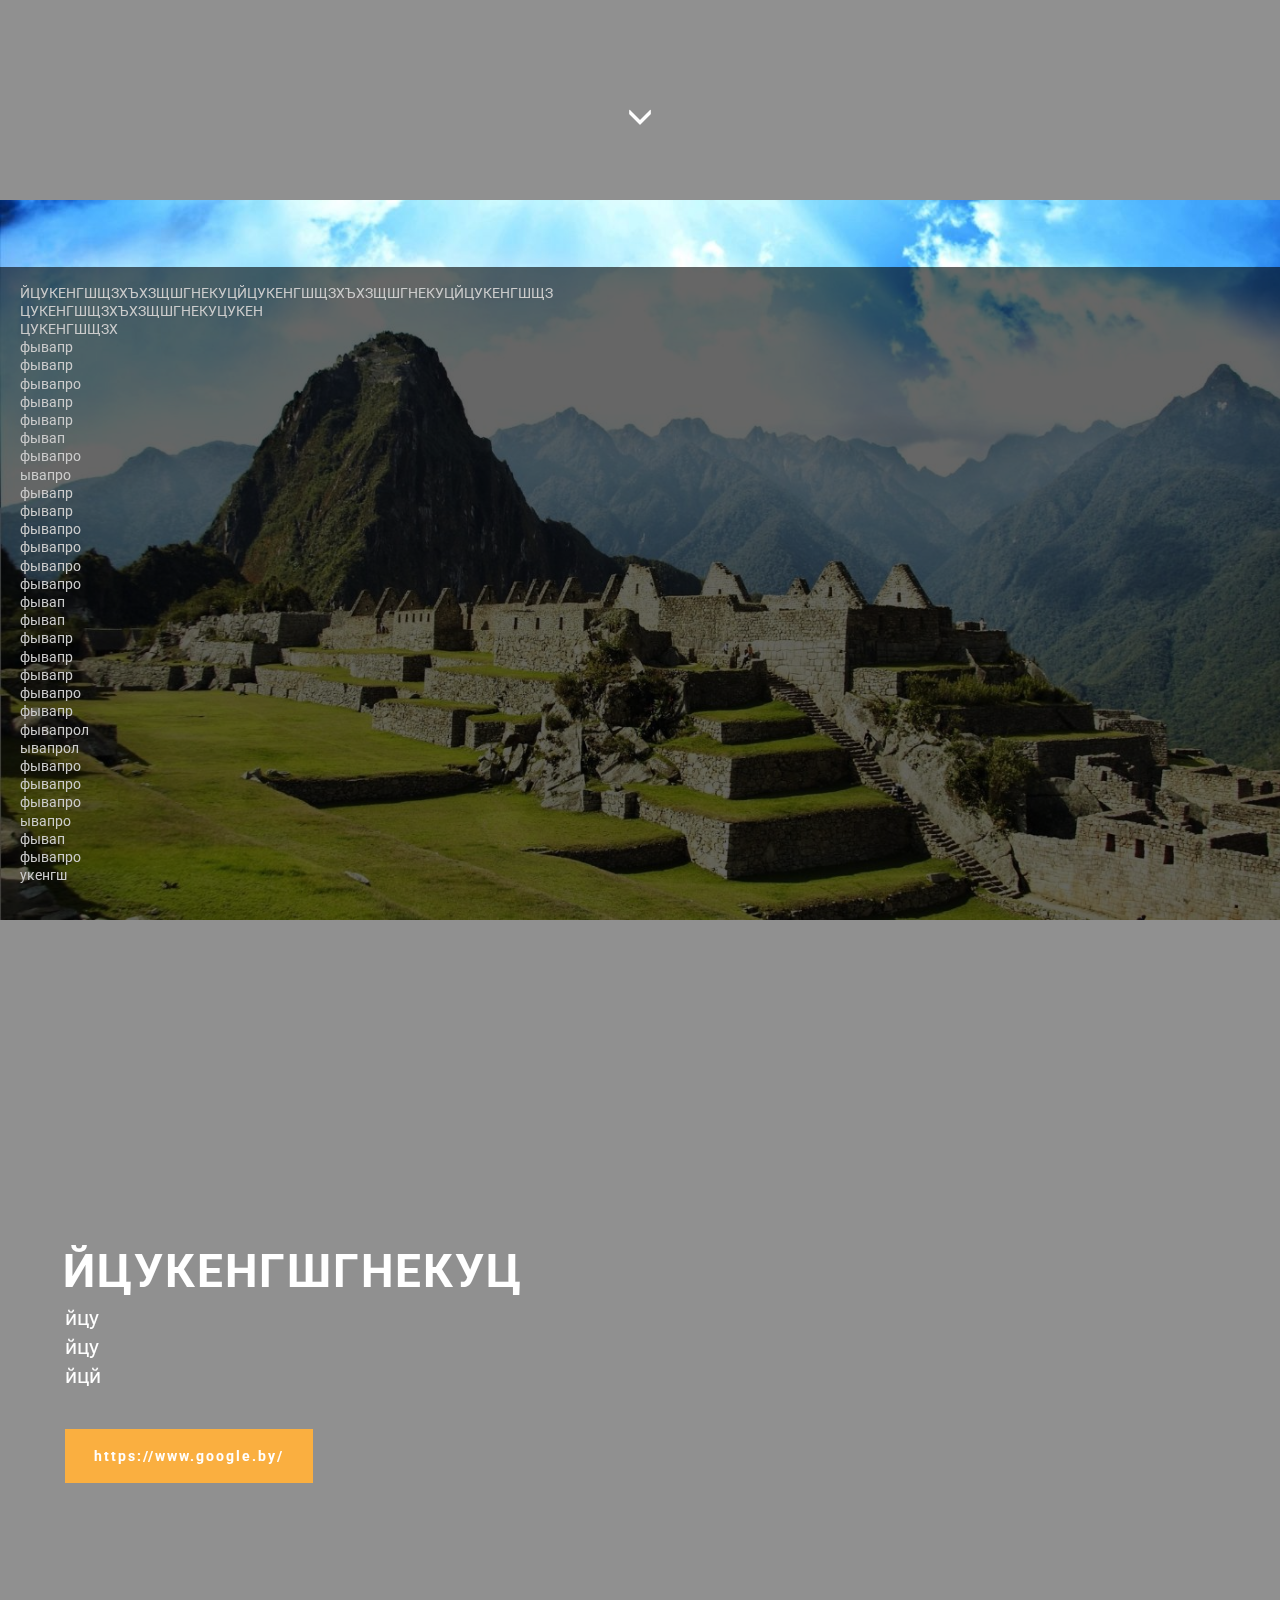
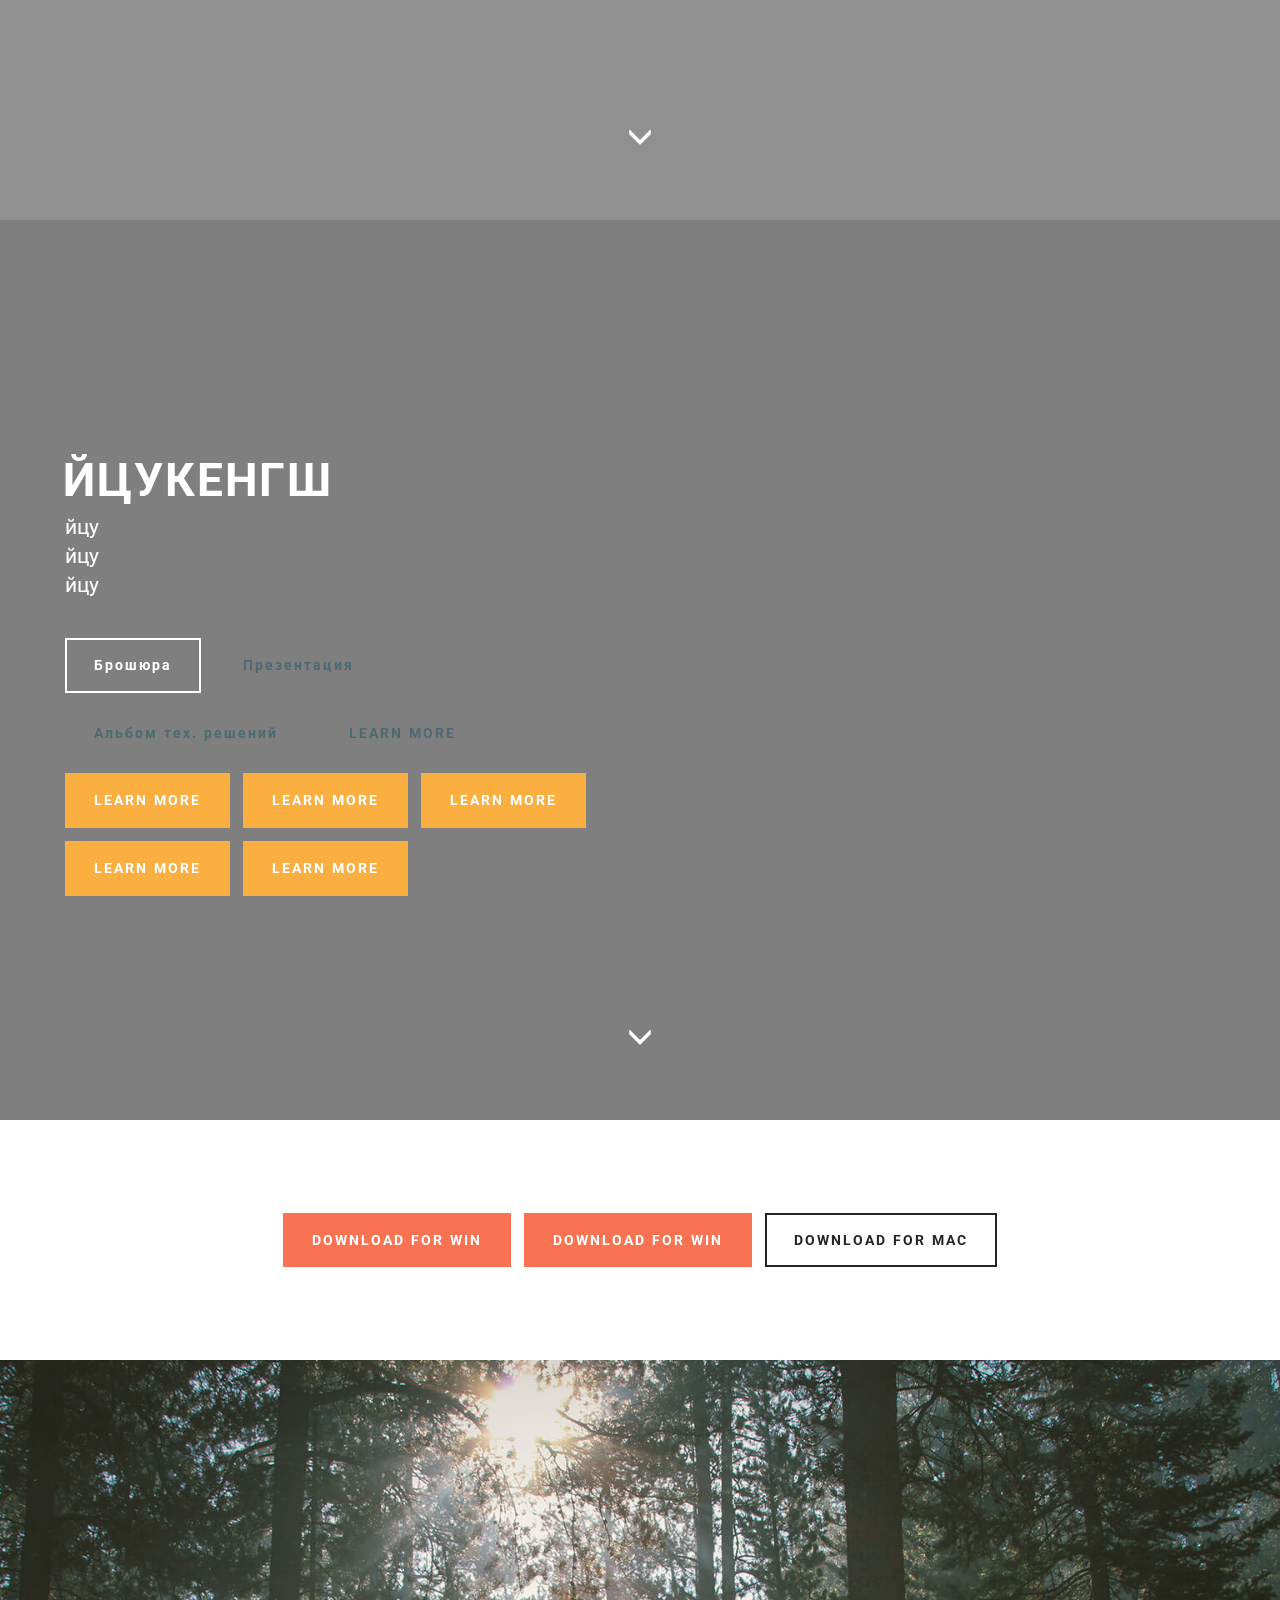
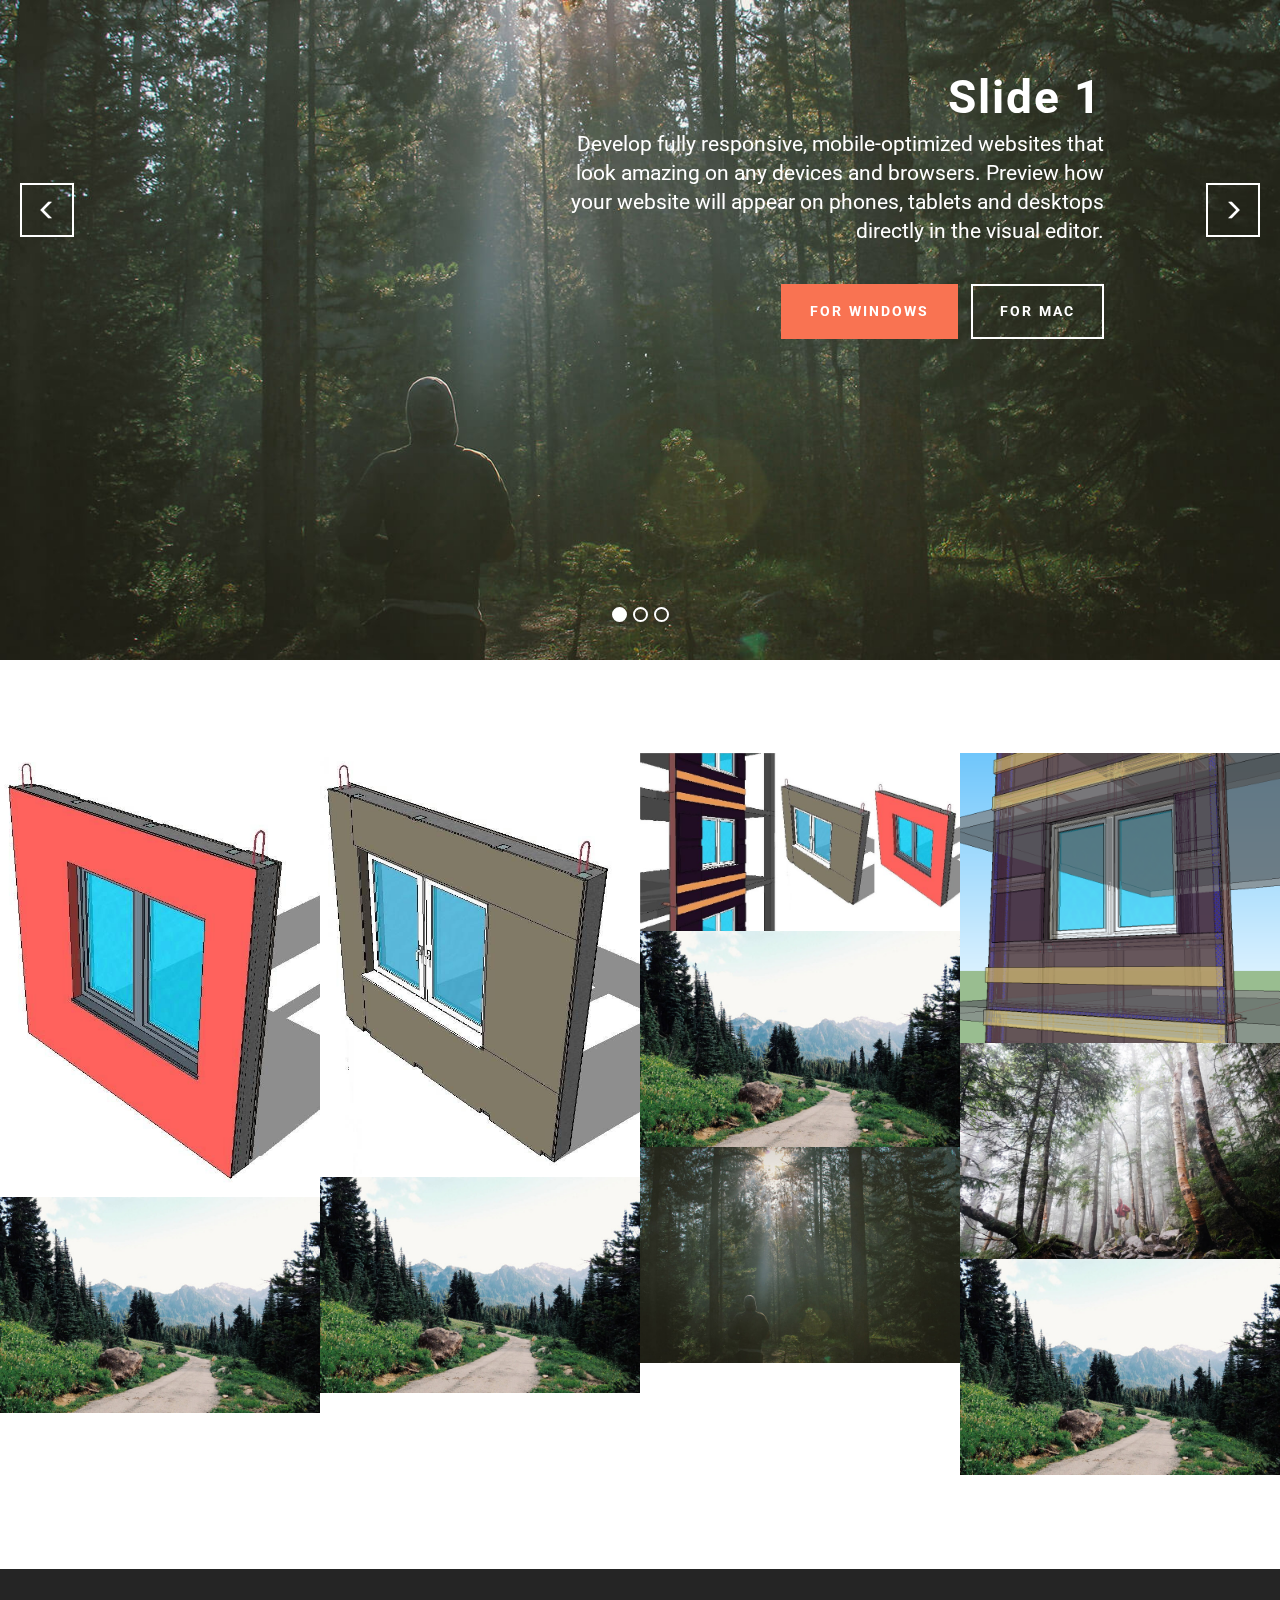
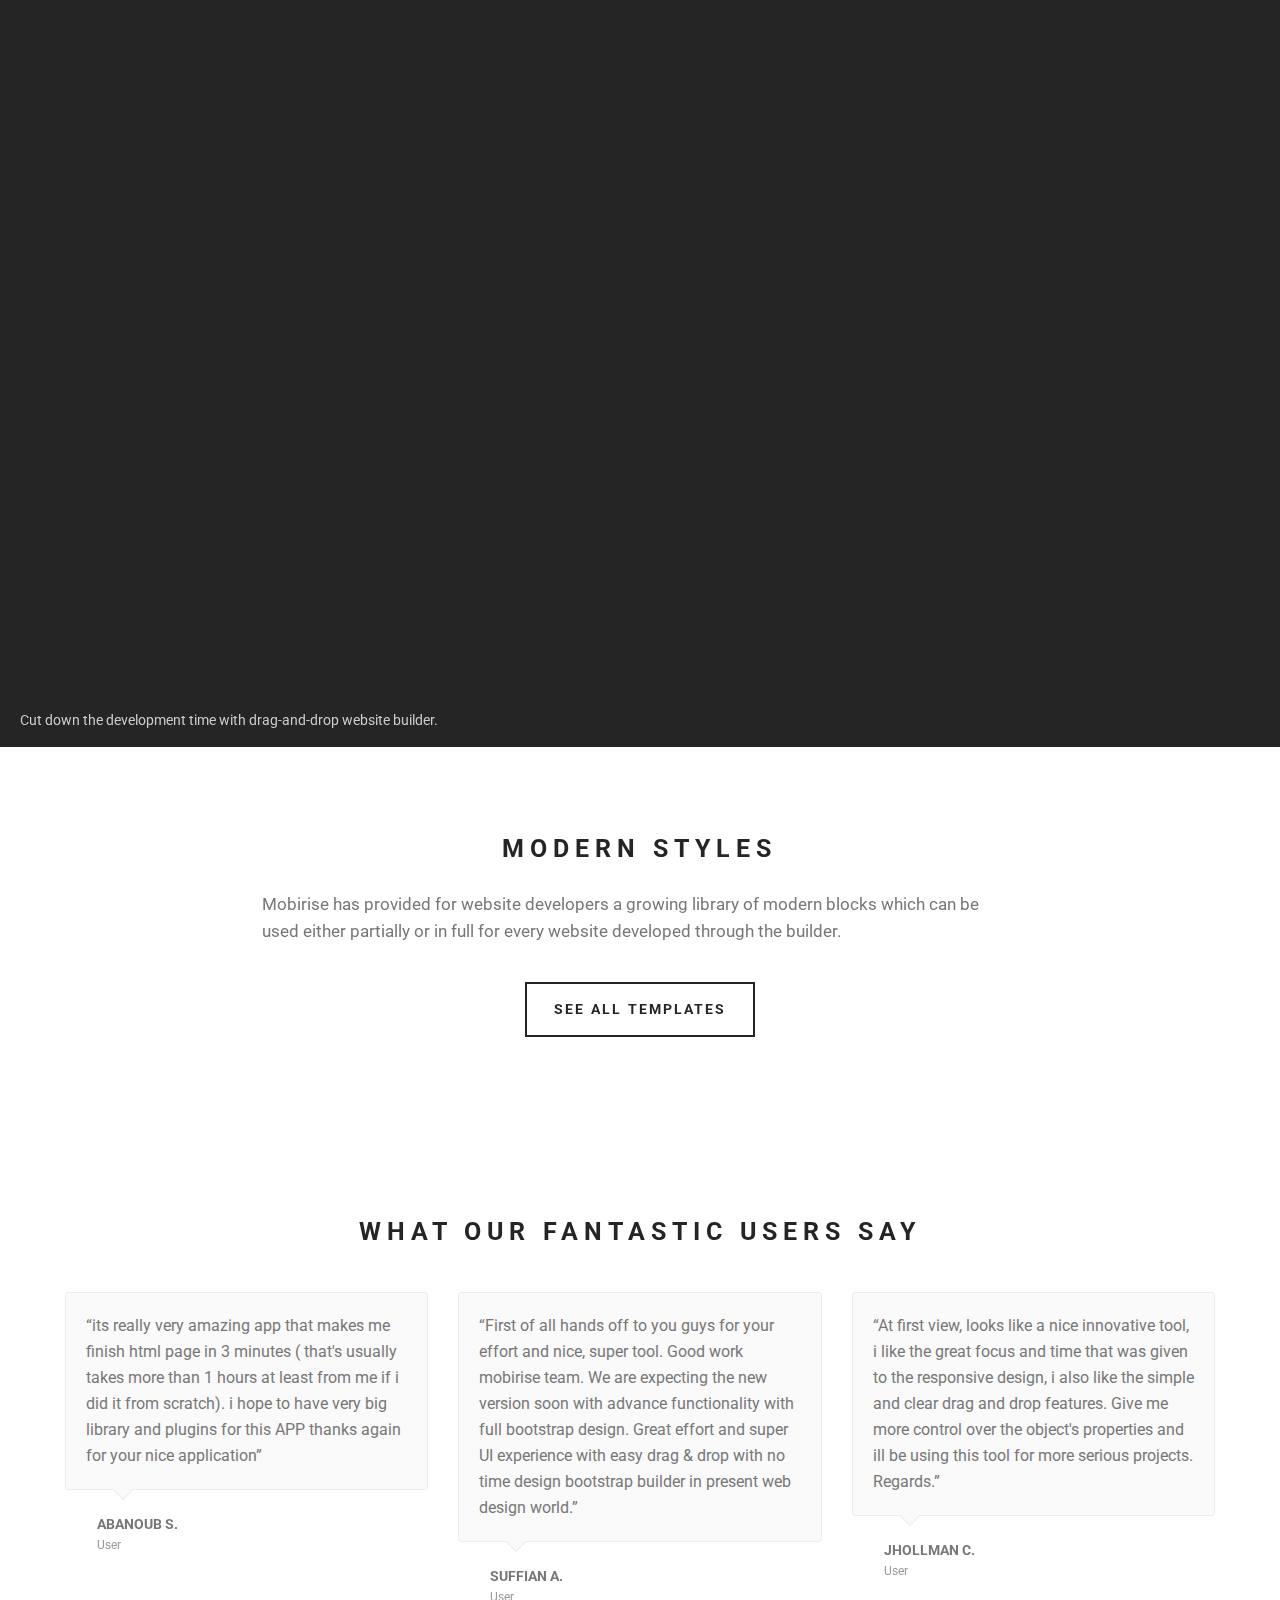
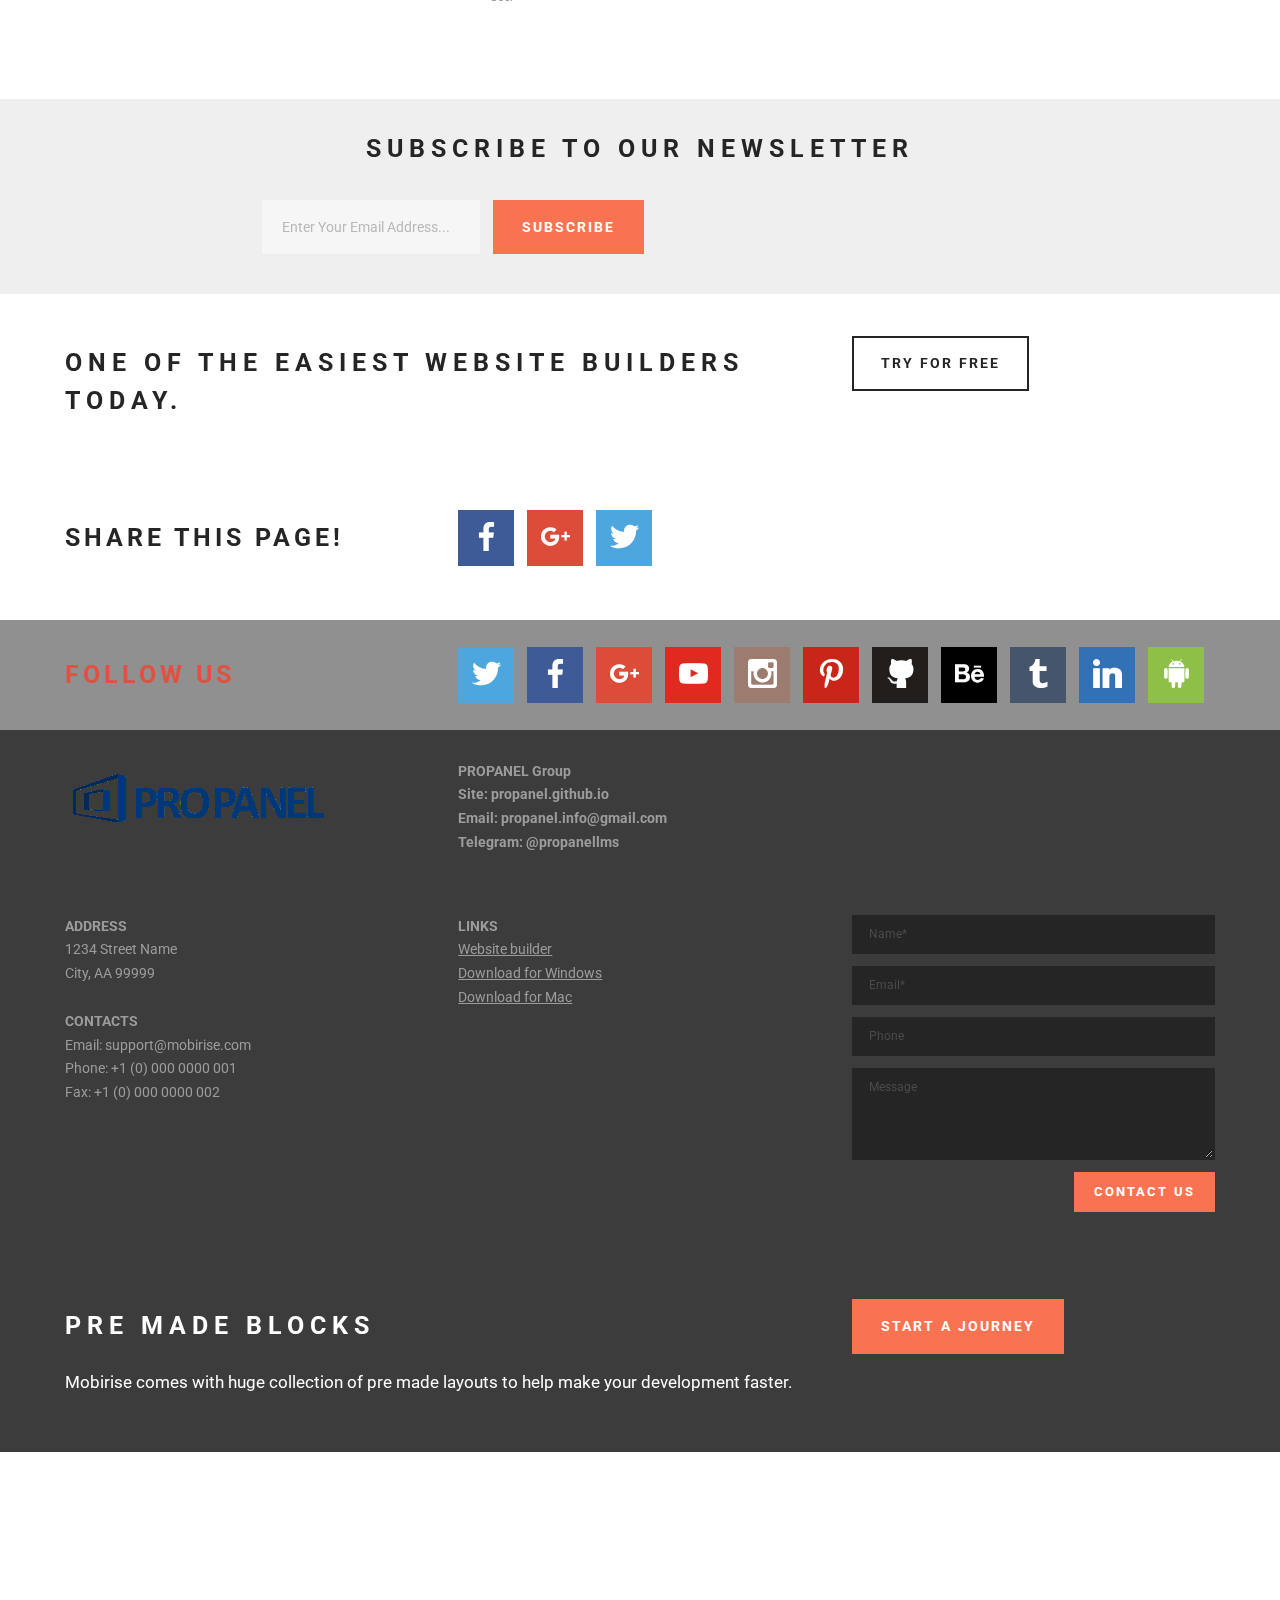
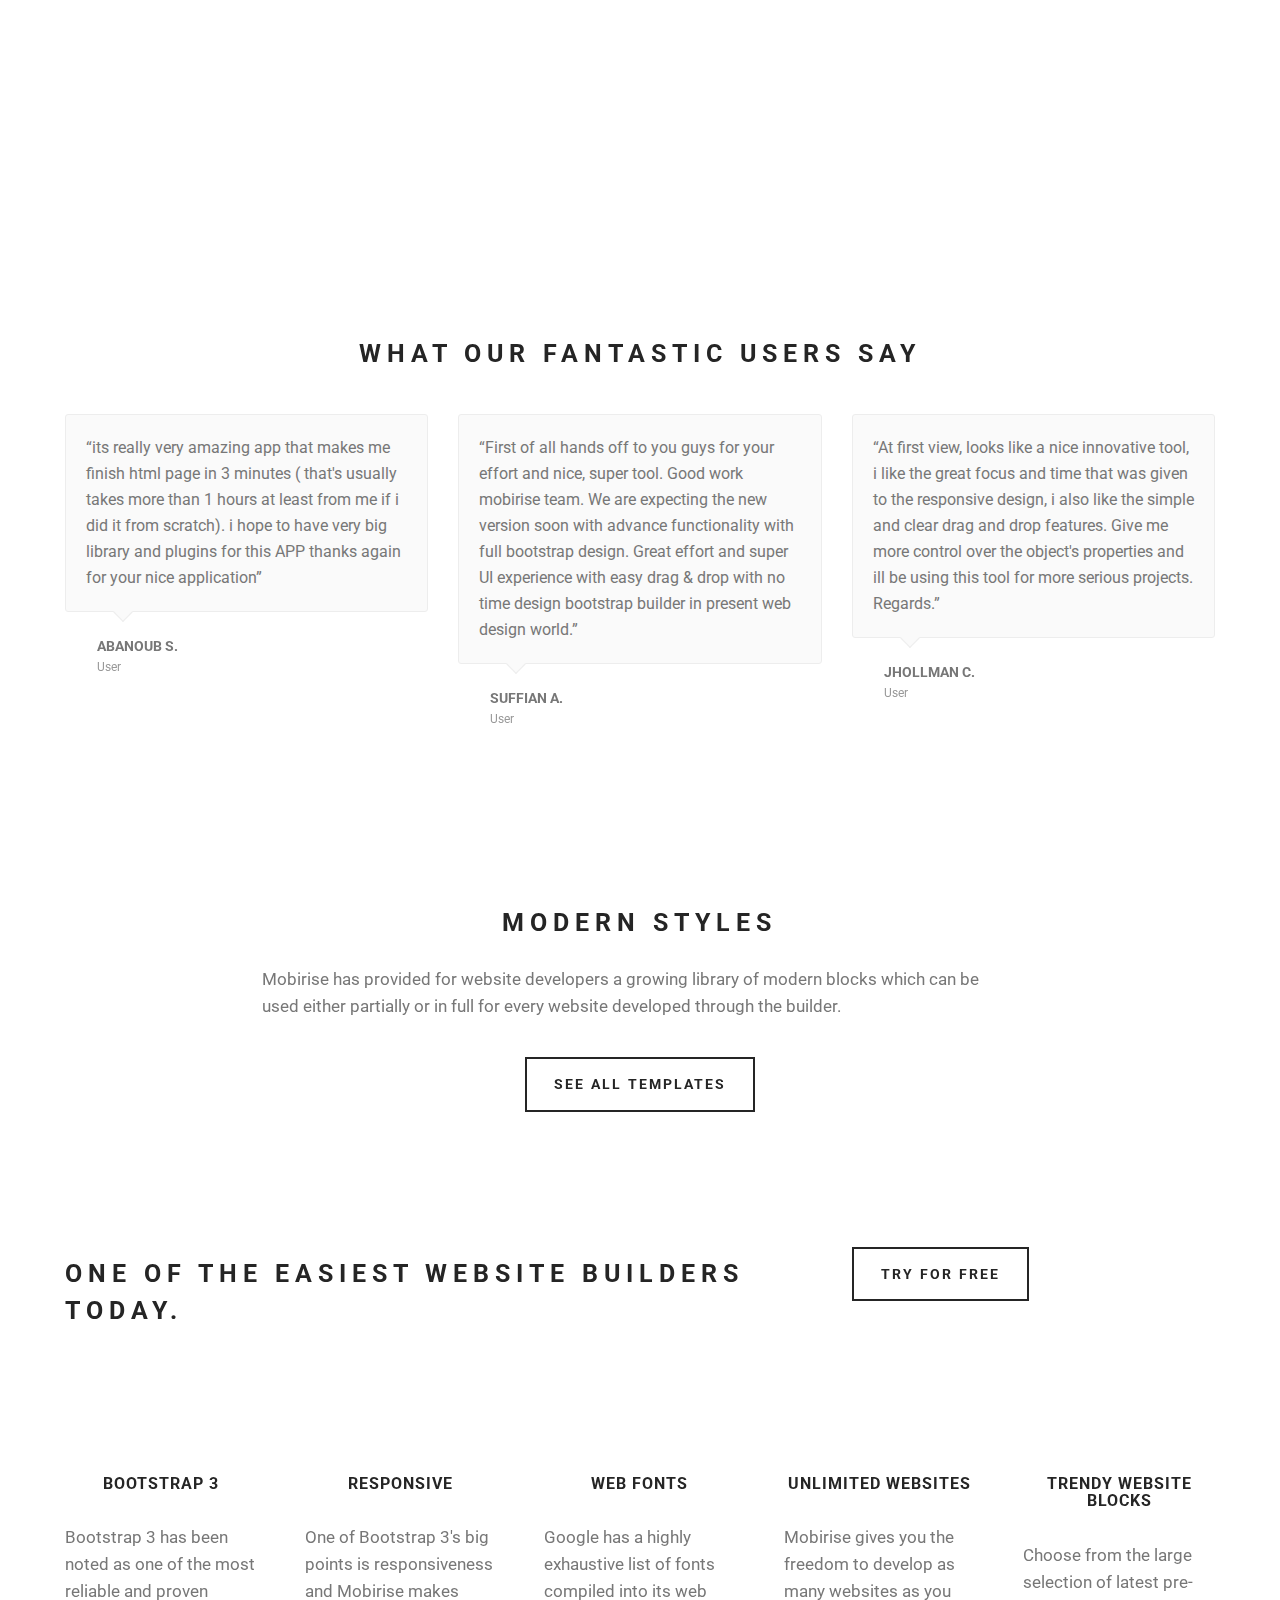
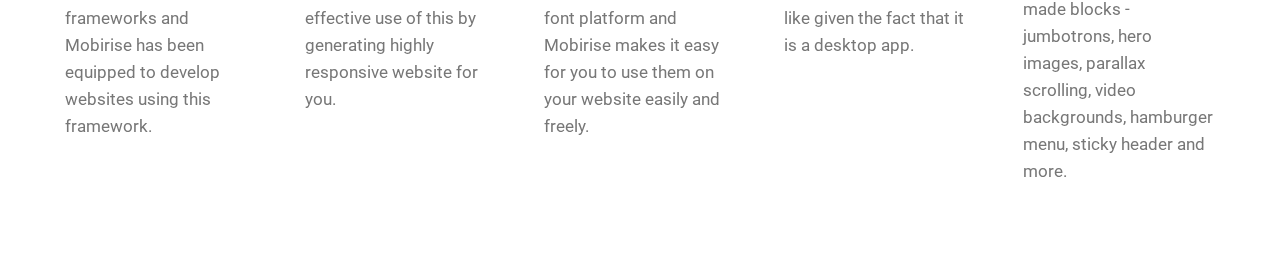
==== commit f1e211ce: "create github pages" ====
--- a/page1.html
+++ b/page1.html
@@ -30,7 +30,7 @@
 </head>
 <body>
   
-  <section class="mbr-slider mbr-section mbr-section--no-padding carousel slide" data-ride="carousel" data-wrap="true" data-interval="5000" id="slider-15" data-rv-view="274" style="background-color: rgb(255, 255, 255);">
+  <section class="mbr-slider mbr-section mbr-section--no-padding carousel slide" data-ride="carousel" data-wrap="true" data-interval="5000" id="slider-15" data-rv-view="203" style="background-color: rgb(255, 255, 255);">
     <div class="mbr-section__container">
         <div>
             
@@ -104,7 +104,7 @@
     </div>
 </section>
 
-<section class="mbr-box mbr-section mbr-section--relative mbr-section--fixed-size mbr-section--full-height mbr-section--bg-adapted mbr-parallax-background" id="header1-16" data-rv-view="286" style="background-image: url(assets/images/elitefon.ru-1529-1920x1080.jpg);">
+<section class="mbr-box mbr-section mbr-section--relative mbr-section--fixed-size mbr-section--full-height mbr-section--bg-adapted mbr-parallax-background" id="header1-16" data-rv-view="215" style="background-image: url(assets/images/elitefon.ru-1529-1920x1080.jpg);">
     <div class="mbr-box__magnet mbr-box__magnet--sm-padding mbr-box__magnet--center-left">
         <div class="mbr-overlay" style="opacity: 0.5; background-color: rgb(34, 34, 34);"></div>
         <div class="mbr-box__container mbr-section__container container">
@@ -126,7 +126,7 @@
     </div>
 </section>
 
-<section class="mbr-figure mbr-figure--wysiwyg mbr-figure--full-width mbr-figure--caption-inside-bottom" id="image1-17" data-rv-view="289">
+<section class="mbr-figure mbr-figure--wysiwyg mbr-figure--full-width mbr-figure--caption-inside-bottom" id="image1-17" data-rv-view="218">
 
     <div><img src="assets/images/elitefon.ru-7506-1400x787.jpg" class="mbr-figure__img"></div>
     <figcaption class="mbr-figure__caption mbr-figure__caption--std-grid">
@@ -134,7 +134,7 @@
     </figcaption>
 </section>
 
-<section class="mbr-box mbr-section mbr-section--relative mbr-section--fixed-size mbr-section--full-height mbr-section--bg-adapted mbr-parallax-background" id="header2-18" data-rv-view="291" style="background-image: url(assets/images/originwm-empire-state-building-9-490-1600x967.jpg);">
+<section class="mbr-box mbr-section mbr-section--relative mbr-section--fixed-size mbr-section--full-height mbr-section--bg-adapted mbr-parallax-background" id="header2-18" data-rv-view="220" style="background-image: url(assets/images/originwm-empire-state-building-9-490-1600x967.jpg);">
     <div class="mbr-box__magnet mbr-box__magnet--sm-padding mbr-box__magnet--center-left">
         <div class="mbr-overlay" style="opacity: 0.5; background-color: rgb(34, 34, 34);"></div>
         <div class="mbr-box__container mbr-section__container container">
@@ -156,7 +156,7 @@
     </div>
 </section>
 
-<section class="mbr-box mbr-section mbr-section--relative mbr-section--fixed-size mbr-section--full-height mbr-section--bg-adapted mbr-parallax-background" id="header2-1a" data-rv-view="294" style="background-image: url(assets/images/elitefon.ru-39336-2000x1250.jpg);">
+<section class="mbr-box mbr-section mbr-section--relative mbr-section--fixed-size mbr-section--full-height mbr-section--bg-adapted mbr-parallax-background" id="header2-1a" data-rv-view="223" style="background-image: url(assets/images/elitefon.ru-39336-2000x1250.jpg);">
     <div class="mbr-box__magnet mbr-box__magnet--sm-padding mbr-box__magnet--center-left">
         <div class="mbr-overlay" style="opacity: 0.5; background-color: rgb(0, 0, 0);"></div>
         <div class="mbr-box__container mbr-section__container container">
@@ -178,7 +178,7 @@
     </div>
 </section>
 
-<section class="mbr-section" id="buttons1-1b" data-rv-view="297">
+<section class="mbr-section" id="buttons1-1b" data-rv-view="226">
     <div class="mbr-section__container container mbr-section__container--isolated">
         <div class="row">
             <div class="col-sm-8 col-sm-offset-2">
@@ -188,7 +188,7 @@
     </div>
 </section>
 
-<section class="mbr-slider mbr-section mbr-section--no-padding carousel slide" data-ride="carousel" data-wrap="true" data-interval="5000" id="slider-1c" data-rv-view="298" style="background-color: rgb(255, 255, 255);">
+<section class="mbr-slider mbr-section mbr-section--no-padding carousel slide" data-ride="carousel" data-wrap="true" data-interval="5000" id="slider-1c" data-rv-view="227" style="background-color: rgb(255, 255, 255);">
     <div class="mbr-section__container">
         <div>
             <ol class="carousel-indicators">
@@ -264,7 +264,7 @@
     </div>
 </section>
 
-<section class="mbr-gallery mbr-section mbr-section--no-padding" id="gallery2-1d" data-rv-view="310">
+<section class="mbr-gallery mbr-section mbr-section--no-padding" id="gallery2-1d" data-rv-view="239">
     <!-- Gallery -->
     <div class="mbr-section__container mbr-gallery-layout-article mbr-section__container--isolated">
         <div>
@@ -406,7 +406,7 @@
     </div>
 </section>
 
-<figure class="mbr-figure mbr-figure--wysiwyg mbr-figure--full-width mbr-figure--caption-outside-bottom" id="video1-1w" data-rv-view="353" style="background-color: rgb(37, 37, 37);">
+<figure class="mbr-figure mbr-figure--wysiwyg mbr-figure--full-width mbr-figure--caption-outside-bottom" id="video1-1w" data-rv-view="282" style="background-color: rgb(37, 37, 37);">
     
     <div><iframe class="mbr-embedded-video" src="https://www.youtube.com/embed/sOSTC6FM6Bw?rel=0&amp;amp;mute=1&amp;showinfo=0&amp;autoplay=0&amp;loop=0" width="1280" height="720" frameborder="0" allowfullscreen></iframe></div>
     <figcaption class="mbr-figure__caption mbr-figure__caption--std-grid">
@@ -414,7 +414,7 @@
     </figcaption>
 </figure>
 
-<section class="mbr-section mbr-section--relative mbr-section--fixed-size" id="msg-box3-1f" data-rv-view="355" style="background-color: rgb(255, 255, 255);">
+<section class="mbr-section mbr-section--relative mbr-section--fixed-size" id="msg-box3-1f" data-rv-view="284" style="background-color: rgb(255, 255, 255);">
     
     <div class="mbr-section__container container mbr-section__container--first" style="padding-top: 93px;">
         <div class="mbr-header mbr-header--wysiwyg row">
@@ -438,7 +438,7 @@
     </div>
 </section>
 
-<section class="mbr-section mbr-section--relative mbr-section--fixed-size" id="testimonials1-1g" data-rv-view="358" style="background-color: rgb(255, 255, 255);">
+<section class="mbr-section mbr-section--relative mbr-section--fixed-size" id="testimonials1-1g" data-rv-view="287" style="background-color: rgb(255, 255, 255);">
     <div>
         
         <div class="mbr-section__container mbr-section__container--std-padding container" style="padding-top: 93px; padding-bottom: 93px;">
@@ -472,7 +472,7 @@
     </div>
 </section>
 
-<section class="mbr-section mbr-section--relative mbr-section--fixed-size" id="form2-1i" data-rv-view="367" style="background-color: rgb(239, 239, 239);">
+<section class="mbr-section mbr-section--relative mbr-section--fixed-size" id="form2-1i" data-rv-view="296" style="background-color: rgb(239, 239, 239);">
     
     <div class="mbr-section__container mbr-section__container--sm-padding container" style="padding-top: 40.8px; padding-bottom: 40.8px;">
         <div class="row">
@@ -486,7 +486,7 @@
                             <div class="hide" data-form-alert-success="true">Thanks for filling out form!</div>
                         </div>
                         <form class="mbr-form" action="https://mobirise.com/" method="post" data-form-title="SUBSCRIBE TO OUR NEWSLETTER">
-                            <input type="hidden" value="zLPM5SqFs4iSuEFqGmIjGbXLUiEu6Qgc8I2Jlk0isK/FNBdrD9nXBoY32+yXGfo63rAqlRCVj9xxUG32Zf32CNkQtho1ig+x6MVpszBwXG9nlUBJ7cGDPpz0zXrGI+Nk" data-form-email="true">
+                            <input type="hidden" value="aYt6/tY1SZriIIHyCnhpqy8ENO+3LTrmK26B4UlSdQV+Zp22nwsFlJQ1kUFpzqpfWI2rFVviMYFrmqfIFURJ0lDOGNH0AKoENt/2f/3vCJc1yyA2vGQkLQyEKciPK+mD" data-form-email="true">
                             <div class="mbr-form__left">
                                 <input type="email" class="form-control" name="email" required="" placeholder="Enter Your Email Address..." data-form-field="Email">
                             </div>
@@ -500,7 +500,7 @@
     </div>
 </section>
 
-<section class="mbr-section mbr-section--relative mbr-section--short-paddings" id="msg-box2-1k" data-rv-view="373" style="background-color: rgb(255, 255, 255);">
+<section class="mbr-section mbr-section--relative mbr-section--short-paddings" id="msg-box2-1k" data-rv-view="302" style="background-color: rgb(255, 255, 255);">
 
     
 
@@ -526,7 +526,7 @@
 
 </section>
 
-<section class="mbr-section mbr-section--relative mbr-section--fixed-size" id="social-buttons1-1l" data-rv-view="376" style="background-color: rgb(255, 255, 255);">
+<section class="mbr-section mbr-section--relative mbr-section--fixed-size" id="social-buttons1-1l" data-rv-view="305" style="background-color: rgb(255, 255, 255);">
     
 
     <div class="mbr-section__container container">
@@ -553,7 +553,7 @@
     </div>
 </section>
 
-<section class="mbr-section mbr-section--relative mbr-section--fixed-size mbr-parallax-background" id="social-buttons2-1m" data-rv-view="378" style="background-image: url(assets/images/elitefon.ru-39396-1920x1080.jpg);">
+<section class="mbr-section mbr-section--relative mbr-section--fixed-size mbr-parallax-background" id="social-buttons2-1m" data-rv-view="307" style="background-image: url(assets/images/elitefon.ru-39396-1920x1080.jpg);">
     <div class="mbr-overlay" style="opacity: 0.5; background-color: rgb(34, 34, 34);"></div>
 
     <div class="mbr-section__container container">
@@ -566,7 +566,7 @@
     </div>
 </section>
 
-<section class="mbr-section mbr-section--relative mbr-section--fixed-size" id="contacts1-1n" data-rv-view="380" style="background-color: rgb(60, 60, 60);">
+<section class="mbr-section mbr-section--relative mbr-section--fixed-size" id="contacts1-1n" data-rv-view="309" style="background-color: rgb(60, 60, 60);">
     
     <div class="mbr-section__container container">
         <div class="mbr-contacts mbr-contacts--wysiwyg row" style="padding-top: 30px; padding-bottom: 15px;">
@@ -591,7 +591,7 @@
     </div>
 </section>
 
-<section class="mbr-section mbr-section--relative mbr-section--fixed-size" id="contacts3-1o" data-rv-view="382" style="background-color: rgb(60, 60, 60);">
+<section class="mbr-section mbr-section--relative mbr-section--fixed-size" id="contacts3-1o" data-rv-view="311" style="background-color: rgb(60, 60, 60);">
     
     <div class="mbr-section__container container">
         <div class="mbr-contacts mbr-contacts--wysiwyg row" style="padding-top: 45px; padding-bottom: 45px;">
@@ -614,7 +614,7 @@
                     <div class="hide" data-form-alert-success="true">Thanks for filling out form!</div>
                 </div>
                 <form action="https://mobirise.com/" method="post" data-form-title="MESSAGE">
-                    <input type="hidden" value="zK9pctgggdj8DJOXJMMRwVGW2nX6377oN06z5N2cSoA8Ind8Zb2tQFQ+i+p4AzGS8nY9H9GWUYWJk9XeKm5MxEgq1cd/tyei/0PmDCrpAY2HWbTm5IHIfSjGbwVrthhB" data-form-email="true">
+                    <input type="hidden" value="DYvZVoTRd+M/Efja9sq9oiJCZmw+LR2UJeZINzlf86diHMMwqUeDFM1ad8jo9yfkGRtf0PfjCbMhCjwL+j0YwdwS5+Vx6+BaaS3OsqsTB+Wx+9d9XobR5PANuWK1Qk+g" data-form-email="true">
                     <div class="form-group">
                         <input type="text" class="form-control input-sm input-inverse" name="name" required="" placeholder="Name*" data-form-field="Name">
                     </div>
@@ -634,7 +634,7 @@
     </div>
 </section>
 
-<section class="mbr-section mbr-section--relative mbr-section--short-paddings" id="msg-box1-1q" data-rv-view="391" style="background-color: rgb(60, 60, 60);">
+<section class="mbr-section mbr-section--relative mbr-section--short-paddings" id="msg-box1-1q" data-rv-view="320" style="background-color: rgb(60, 60, 60);">
 
     
 
@@ -662,11 +662,11 @@
 
 </section>
 
-<figure class="mbr-figure mbr-figure--wysiwyg mbr-figure--full-width mbr-figure--caption-outside-bottom" id="map1-1r" data-rv-view="394">
-    <div class="mbr-figure__map"><iframe frameborder="0" style="border:0" src="https://www.google.com/maps/embed/v1/place?key=AIzaSyCZI5F_k6S1k46ujh0SNrapM89f7mJxd30&amp;q=350 5th Ave, New York, NY 10118" allowfullscreen=""></iframe></div>
+<figure class="mbr-figure mbr-figure--wysiwyg mbr-figure--full-width mbr-figure--caption-outside-bottom" id="map1-1r" data-rv-view="323">
+    <div class="mbr-figure__map"><iframe frameborder="0" style="border:0" src="https://www.google.com/maps/embed/v1/place?key=AIzaSyDk89J4FSunMF33ruMVWJaJht_Ro0kvoXs&amp;q=350 5th Ave, New York, NY 10118" allowfullscreen=""></iframe></div>
 </figure>
 
-<section class="mbr-section mbr-section--relative mbr-section--fixed-size" id="testimonials1-1s" data-rv-view="396" style="background-color: rgb(255, 255, 255);">
+<section class="mbr-section mbr-section--relative mbr-section--fixed-size" id="testimonials1-1s" data-rv-view="325" style="background-color: rgb(255, 255, 255);">
     <div>
         
         <div class="mbr-section__container mbr-section__container--std-padding container" style="padding-top: 93px; padding-bottom: 93px;">
@@ -700,7 +700,7 @@
     </div>
 </section>
 
-<section class="mbr-section mbr-section--relative mbr-section--fixed-size" id="msg-box3-1t" data-rv-view="405" style="background-color: rgb(255, 255, 255);">
+<section class="mbr-section mbr-section--relative mbr-section--fixed-size" id="msg-box3-1t" data-rv-view="334" style="background-color: rgb(255, 255, 255);">
     
     <div class="mbr-section__container container mbr-section__container--first" style="padding-top: 93px;">
         <div class="mbr-header mbr-header--wysiwyg row">
@@ -724,7 +724,7 @@
     </div>
 </section>
 
-<section class="mbr-section mbr-section--relative mbr-section--short-paddings" id="msg-box2-1u" data-rv-view="408" style="background-color: rgb(255, 255, 255);">
+<section class="mbr-section mbr-section--relative mbr-section--short-paddings" id="msg-box2-1u" data-rv-view="337" style="background-color: rgb(255, 255, 255);">
 
     
 
@@ -750,7 +750,7 @@
 
 </section>
 
-<section class="mbr-section mbr-section--relative mbr-section--fixed-size" id="content4-1v" data-rv-view="411" style="background-color: rgb(255, 255, 255);">
+<section class="mbr-section mbr-section--relative mbr-section--fixed-size" id="content4-1v" data-rv-view="340" style="background-color: rgb(255, 255, 255);">
     
     
     <div class="mbr-section__container container mbr-section__container--std-top-padding" style="padding-top: 93px;">
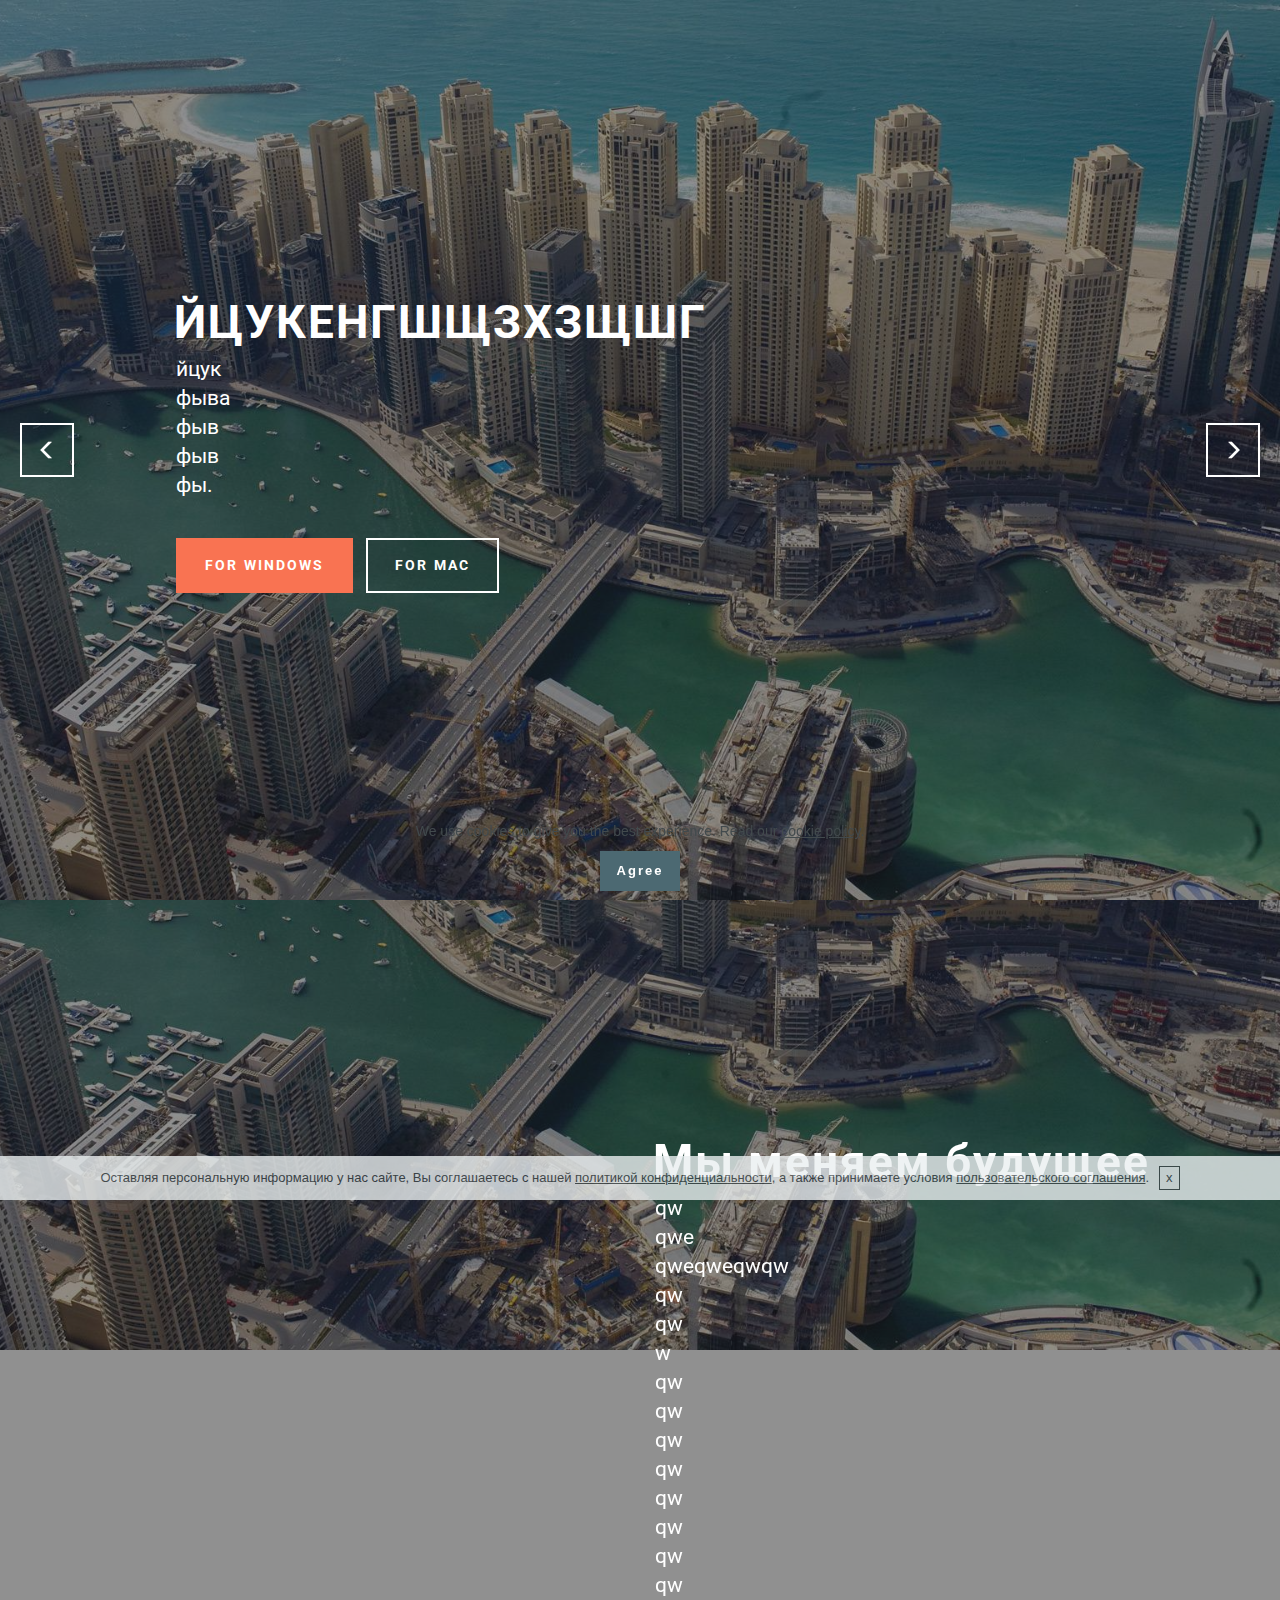
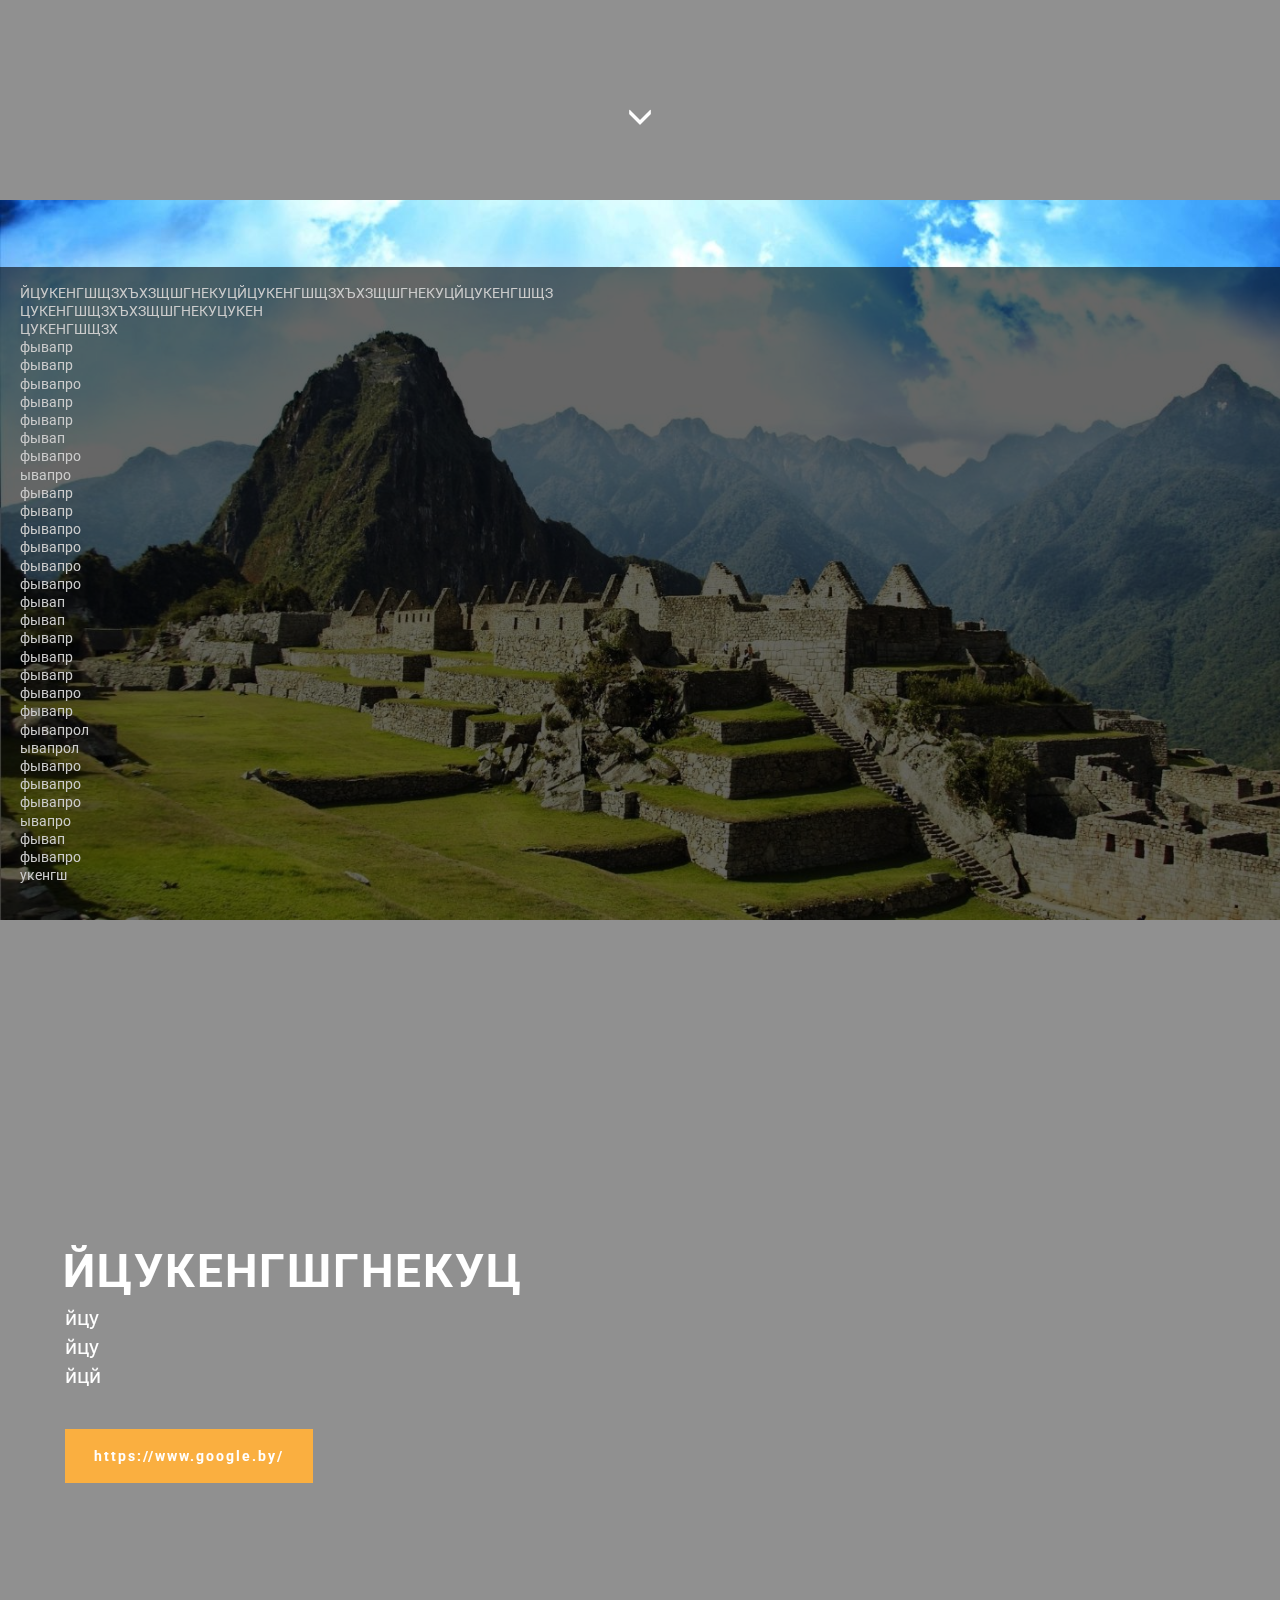
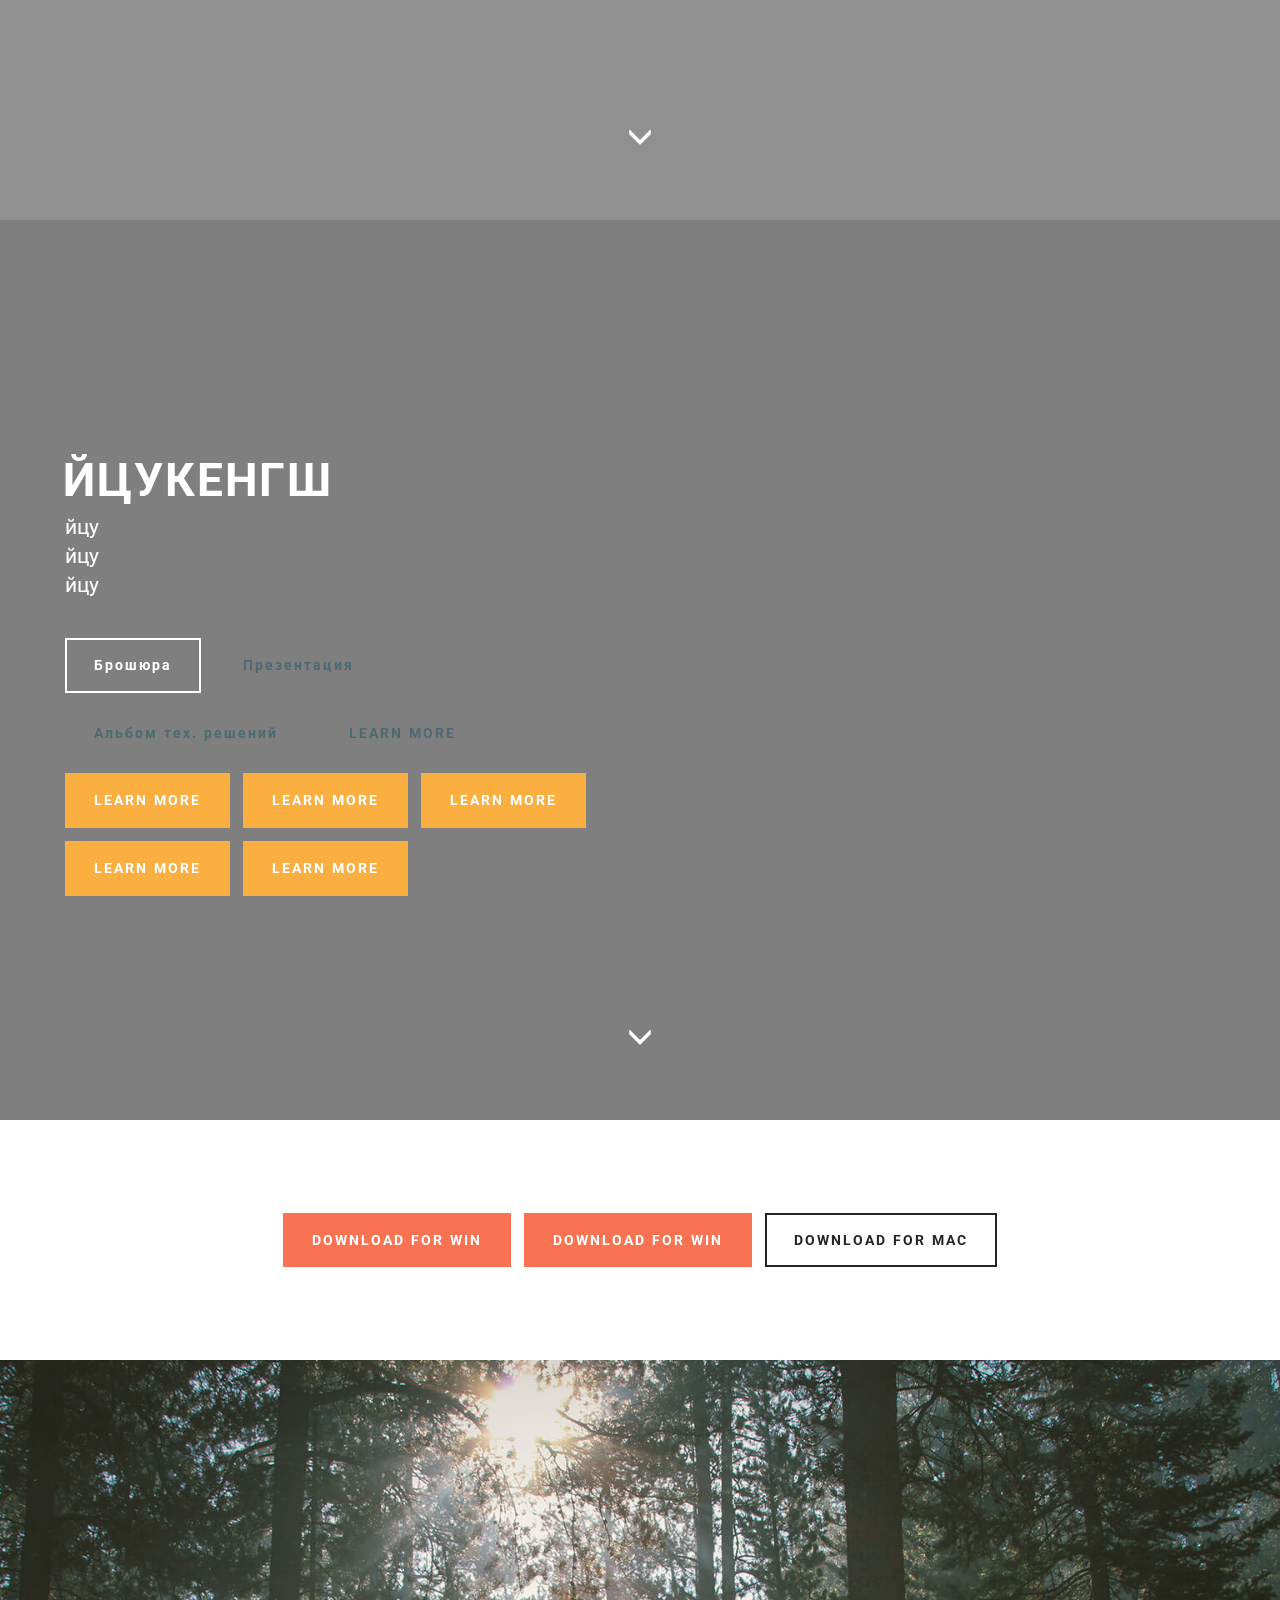
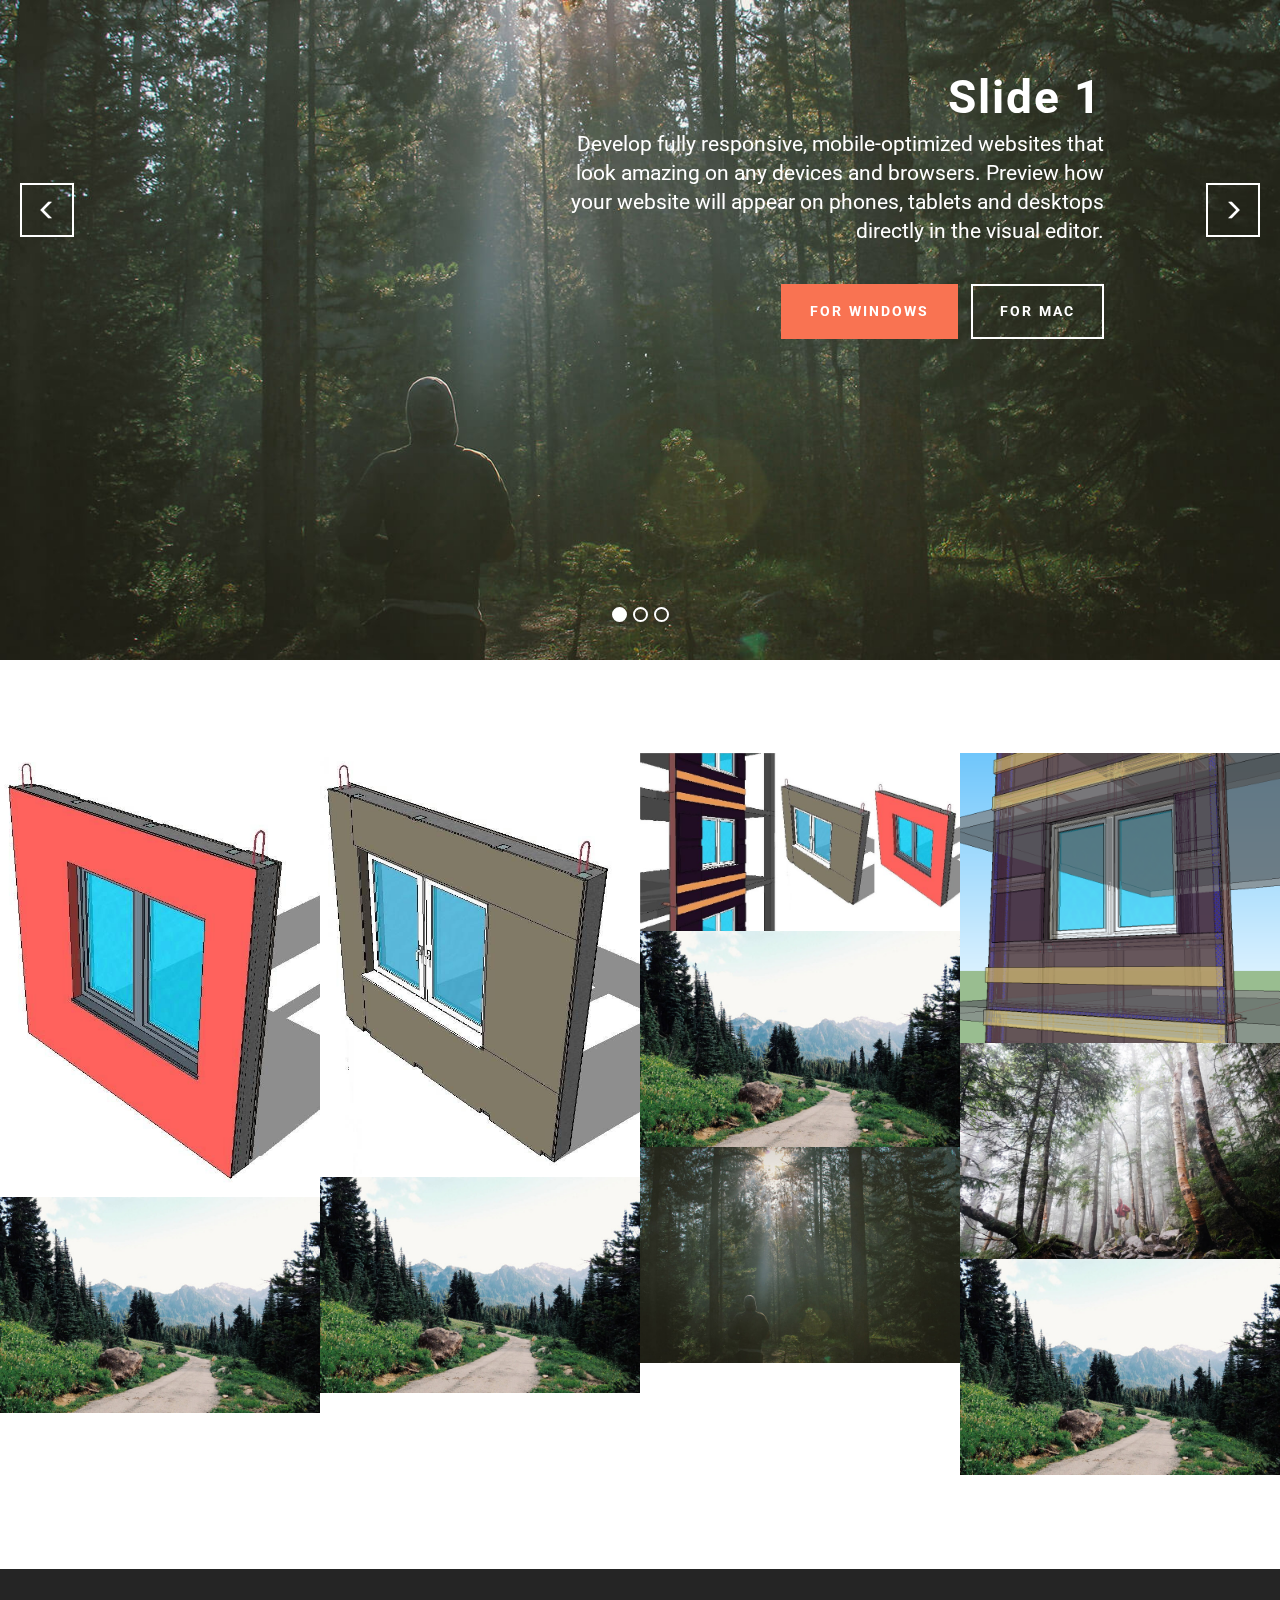
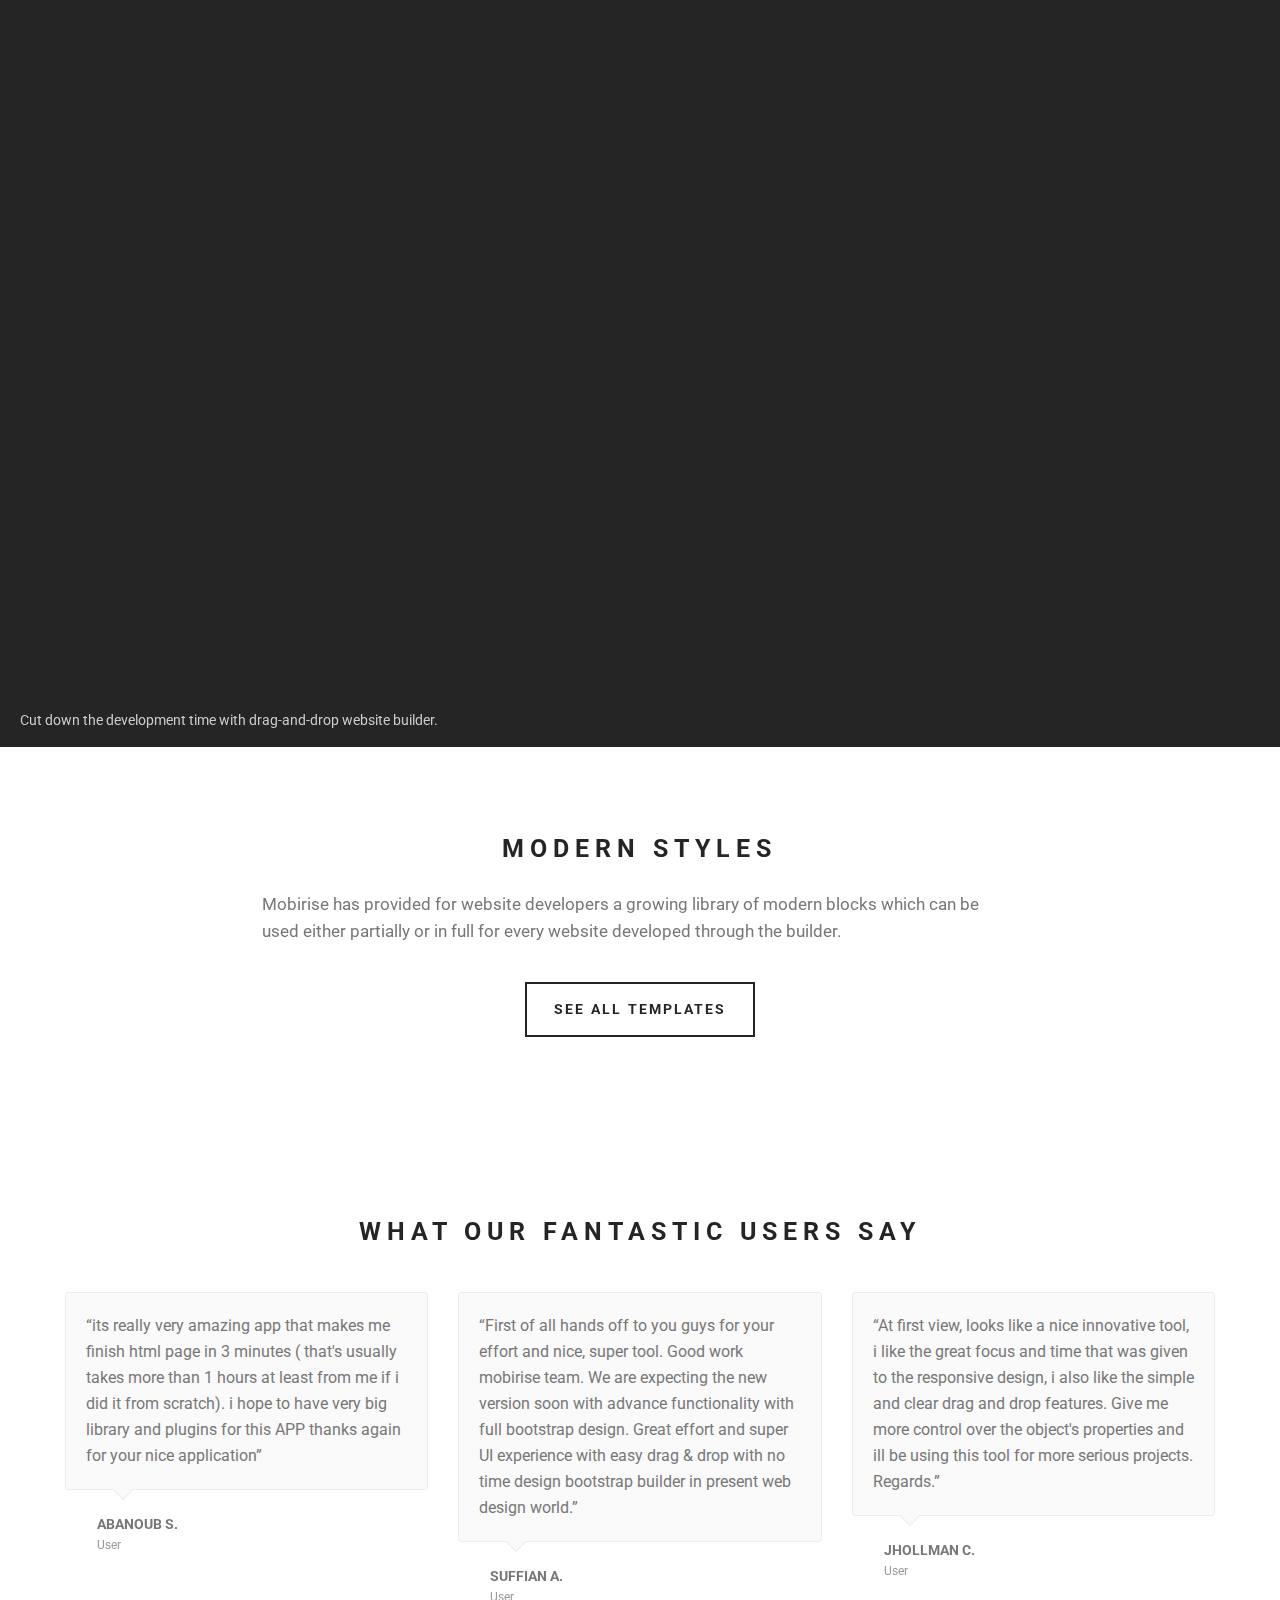
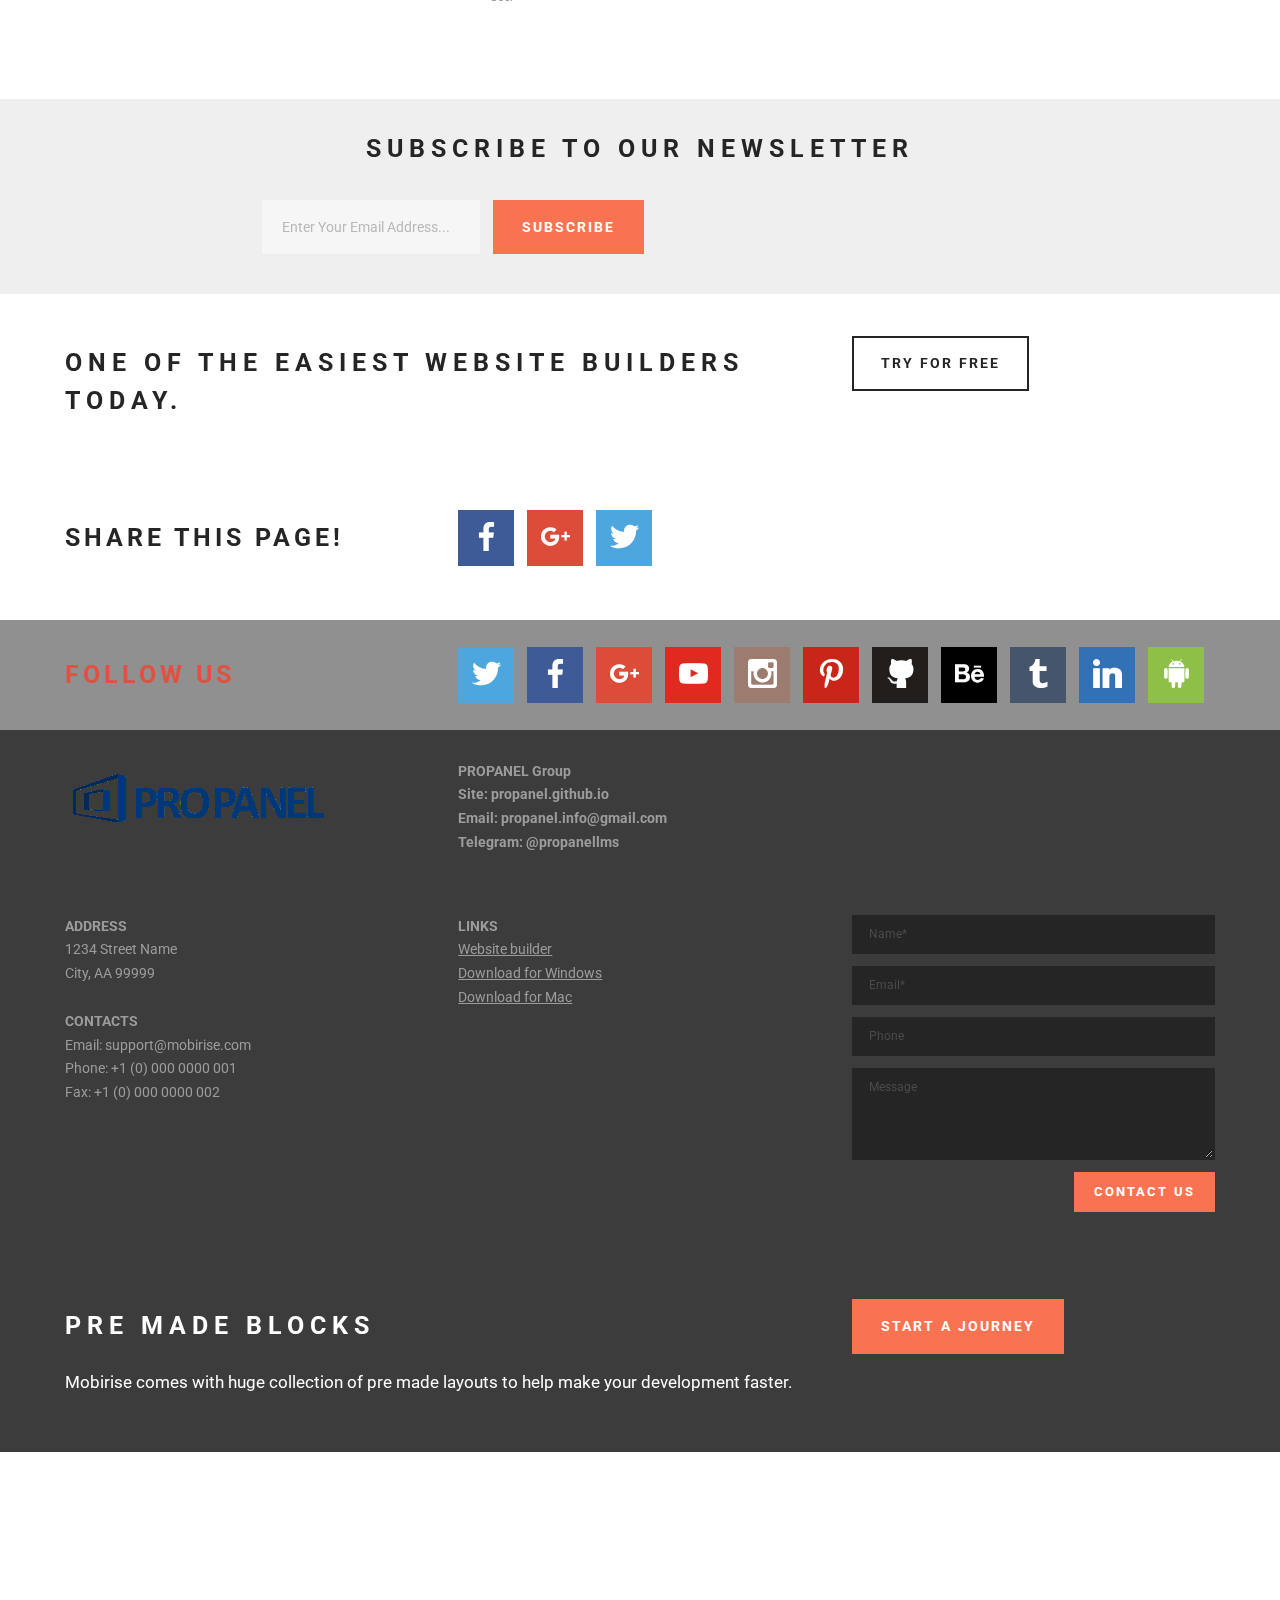
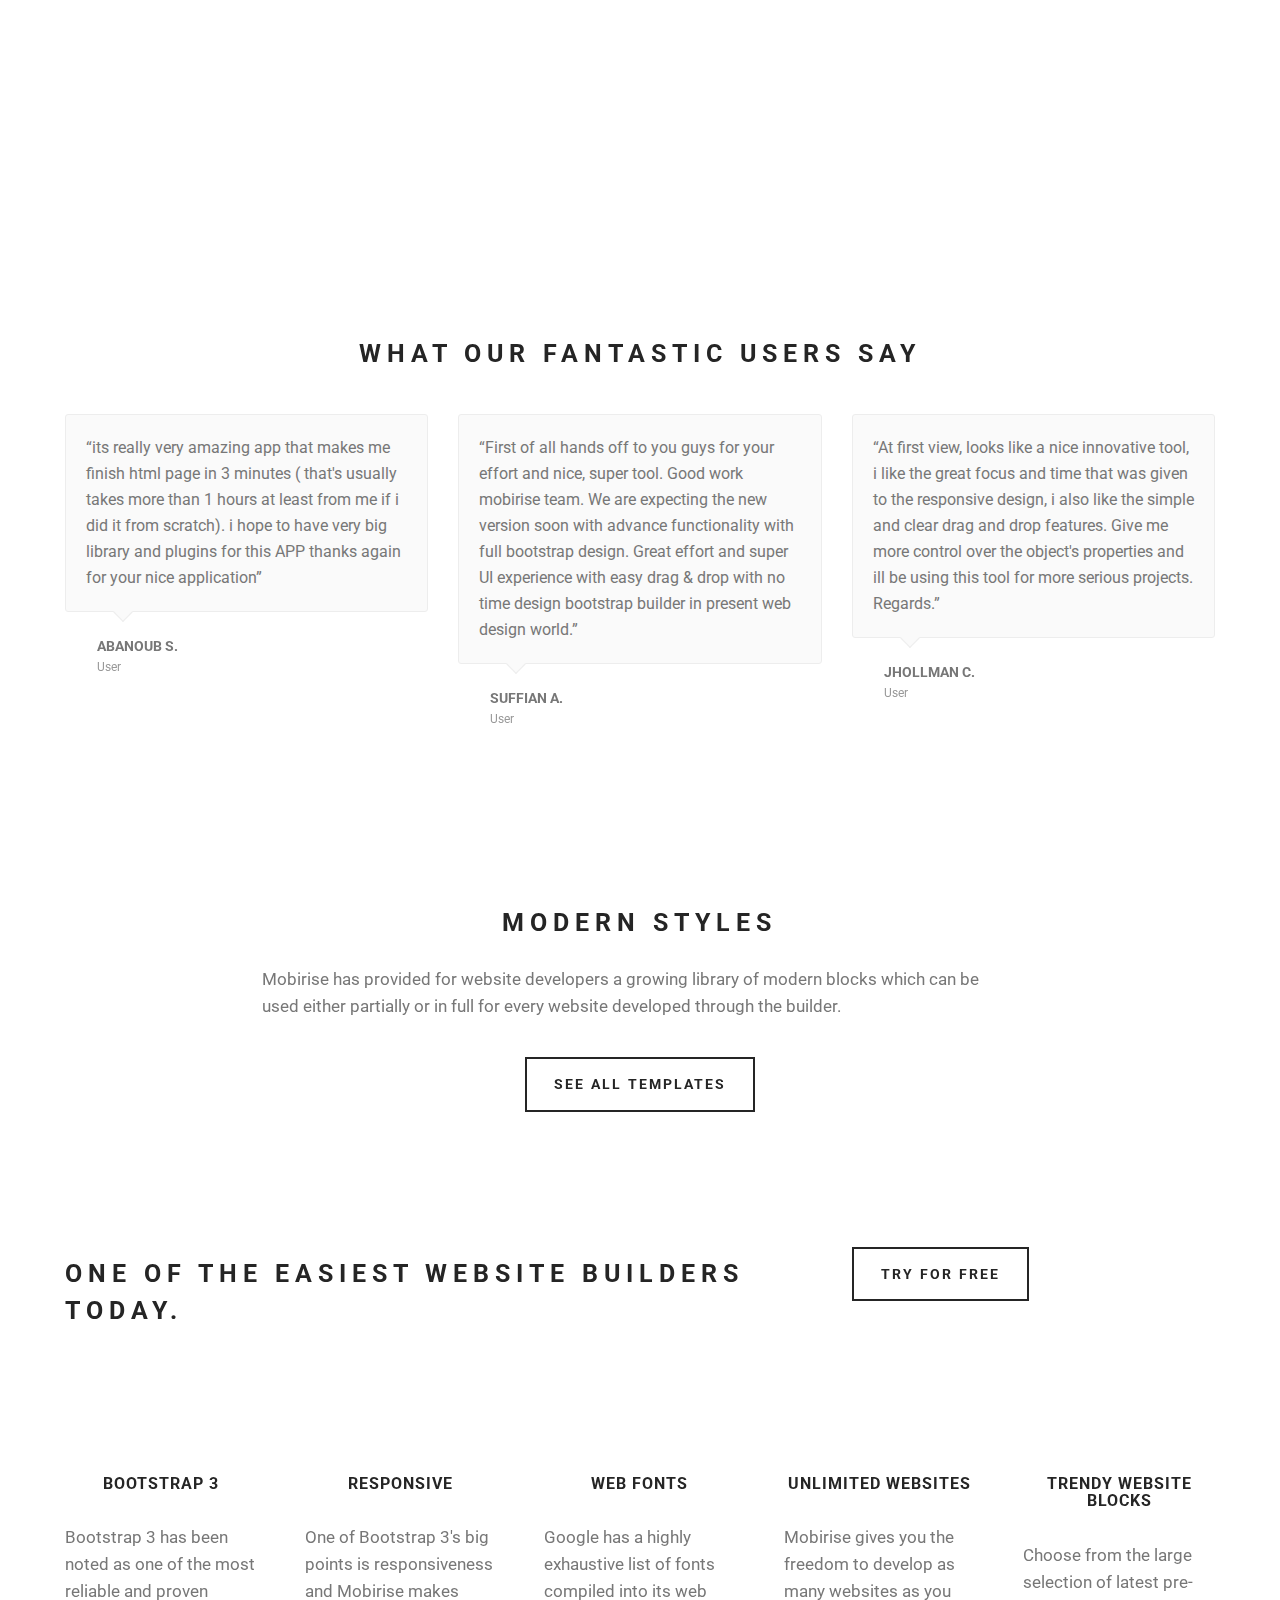
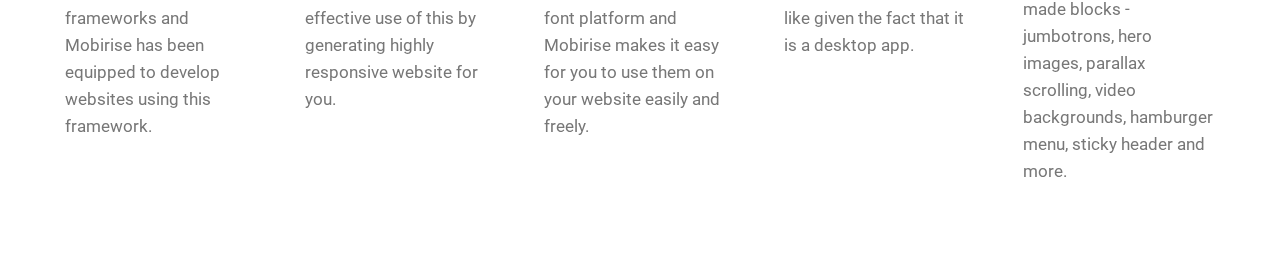
==== commit bd9111e3: "create github pages" ====
--- a/page1.html
+++ b/page1.html
@@ -1,14 +1,10 @@
 <!DOCTYPE html>
 <html  >
 <head>
-  <!-- Site made with Mobirise Website Builder v5.6.5, https://mobirise.com -->
+  <!-- Site made with Mobirise Website Builder v5.9.13, https://mobirise.com -->
   <meta charset="UTF-8">
   <meta http-equiv="X-UA-Compatible" content="IE=edge">
-  <meta name="generator" content="Mobirise v5.6.5, mobirise.com">
-  <meta name="twitter:card" content="summary_large_image"/>
-  <meta name="twitter:image:src" content="">
-  <meta property="og:image" content="">
-  <meta name="twitter:title" content="Page 1">
+  <meta name="generator" content="Mobirise v5.9.13, mobirise.com">
   <meta name="viewport" content="width=device-width, initial-scale=1, minimum-scale=1">
   <link rel="shortcut icon" href="assets/images/propanel-2-577x128.png" type="image/x-icon">
   <meta name="description" content="">
@@ -22,15 +18,15 @@
   <link rel="stylesheet" href="assets/mobirise/css/style.css">
   <link rel="stylesheet" href="assets/mobirise-slider/style.css">
   <link rel="stylesheet" href="assets/mobirise-gallery/style.css">
-  <link rel="preload" as="style" href="assets/mobirise/css/mbr-additional.css"><link rel="stylesheet" href="assets/mobirise/css/mbr-additional.css" type="text/css">
-  
+  <link rel="preload" as="style" href="assets/mobirise/css/mbr-additional.css?v=IJ4XVR"><link rel="stylesheet" href="assets/mobirise/css/mbr-additional.css?v=IJ4XVR" type="text/css">
+
   
   
   
 </head>
 <body>
   
-  <section class="mbr-slider mbr-section mbr-section--no-padding carousel slide" data-ride="carousel" data-wrap="true" data-interval="5000" id="slider-15" data-rv-view="203" style="background-color: rgb(255, 255, 255);">
+  <section class="mbr-slider mbr-section mbr-section--no-padding carousel slide" data-ride="carousel" data-wrap="true" data-interval="5000" id="slider-15" data-rv-view="200" style="background-color: rgb(255, 255, 255);">
     <div class="mbr-section__container">
         <div>
             
@@ -104,7 +100,7 @@
     </div>
 </section>
 
-<section class="mbr-box mbr-section mbr-section--relative mbr-section--fixed-size mbr-section--full-height mbr-section--bg-adapted mbr-parallax-background" id="header1-16" data-rv-view="215" style="background-image: url(assets/images/elitefon.ru-1529-1920x1080.jpg);">
+<section class="mbr-box mbr-section mbr-section--relative mbr-section--fixed-size mbr-section--full-height mbr-section--bg-adapted mbr-parallax-background" id="header1-16" data-rv-view="212" style="background-image: url(assets/images/elitefon.ru-1529-1920x1080.jpg);">
     <div class="mbr-box__magnet mbr-box__magnet--sm-padding mbr-box__magnet--center-left">
         <div class="mbr-overlay" style="opacity: 0.5; background-color: rgb(34, 34, 34);"></div>
         <div class="mbr-box__container mbr-section__container container">
@@ -126,7 +122,7 @@
     </div>
 </section>
 
-<section class="mbr-figure mbr-figure--wysiwyg mbr-figure--full-width mbr-figure--caption-inside-bottom" id="image1-17" data-rv-view="218">
+<section class="mbr-figure mbr-figure--wysiwyg mbr-figure--full-width mbr-figure--caption-inside-bottom" id="image1-17" data-rv-view="215">
 
     <div><img src="assets/images/elitefon.ru-7506-1400x787.jpg" class="mbr-figure__img"></div>
     <figcaption class="mbr-figure__caption mbr-figure__caption--std-grid">
@@ -134,7 +130,7 @@
     </figcaption>
 </section>
 
-<section class="mbr-box mbr-section mbr-section--relative mbr-section--fixed-size mbr-section--full-height mbr-section--bg-adapted mbr-parallax-background" id="header2-18" data-rv-view="220" style="background-image: url(assets/images/originwm-empire-state-building-9-490-1600x967.jpg);">
+<section class="mbr-box mbr-section mbr-section--relative mbr-section--fixed-size mbr-section--full-height mbr-section--bg-adapted mbr-parallax-background" id="header2-18" data-rv-view="217" style="background-image: url(assets/images/originwm-empire-state-building-9-490-1600x967.jpg);">
     <div class="mbr-box__magnet mbr-box__magnet--sm-padding mbr-box__magnet--center-left">
         <div class="mbr-overlay" style="opacity: 0.5; background-color: rgb(34, 34, 34);"></div>
         <div class="mbr-box__container mbr-section__container container">
@@ -156,7 +152,7 @@
     </div>
 </section>
 
-<section class="mbr-box mbr-section mbr-section--relative mbr-section--fixed-size mbr-section--full-height mbr-section--bg-adapted mbr-parallax-background" id="header2-1a" data-rv-view="223" style="background-image: url(assets/images/elitefon.ru-39336-2000x1250.jpg);">
+<section class="mbr-box mbr-section mbr-section--relative mbr-section--fixed-size mbr-section--full-height mbr-section--bg-adapted mbr-parallax-background" id="header2-1a" data-rv-view="220" style="background-image: url(assets/images/elitefon.ru-39336-2000x1250.jpg);">
     <div class="mbr-box__magnet mbr-box__magnet--sm-padding mbr-box__magnet--center-left">
         <div class="mbr-overlay" style="opacity: 0.5; background-color: rgb(0, 0, 0);"></div>
         <div class="mbr-box__container mbr-section__container container">
@@ -178,7 +174,7 @@
     </div>
 </section>
 
-<section class="mbr-section" id="buttons1-1b" data-rv-view="226">
+<section class="mbr-section" id="buttons1-1b" data-rv-view="223">
     <div class="mbr-section__container container mbr-section__container--isolated">
         <div class="row">
             <div class="col-sm-8 col-sm-offset-2">
@@ -188,7 +184,7 @@
     </div>
 </section>
 
-<section class="mbr-slider mbr-section mbr-section--no-padding carousel slide" data-ride="carousel" data-wrap="true" data-interval="5000" id="slider-1c" data-rv-view="227" style="background-color: rgb(255, 255, 255);">
+<section class="mbr-slider mbr-section mbr-section--no-padding carousel slide" data-ride="carousel" data-wrap="true" data-interval="5000" id="slider-1c" data-rv-view="224" style="background-color: rgb(255, 255, 255);">
     <div class="mbr-section__container">
         <div>
             <ol class="carousel-indicators">
@@ -264,7 +260,7 @@
     </div>
 </section>
 
-<section class="mbr-gallery mbr-section mbr-section--no-padding" id="gallery2-1d" data-rv-view="239">
+<section class="mbr-gallery mbr-section mbr-section--no-padding" id="gallery2-1d" data-rv-view="236">
     <!-- Gallery -->
     <div class="mbr-section__container mbr-gallery-layout-article mbr-section__container--isolated">
         <div>
@@ -406,15 +402,15 @@
     </div>
 </section>
 
-<figure class="mbr-figure mbr-figure--wysiwyg mbr-figure--full-width mbr-figure--caption-outside-bottom" id="video1-1w" data-rv-view="282" style="background-color: rgb(37, 37, 37);">
-    
-    <div><iframe class="mbr-embedded-video" src="https://www.youtube.com/embed/sOSTC6FM6Bw?rel=0&amp;amp;mute=1&amp;showinfo=0&amp;autoplay=0&amp;loop=0" width="1280" height="720" frameborder="0" allowfullscreen></iframe></div>
+<figure class="mbr-figure mbr-figure--wysiwyg mbr-figure--full-width mbr-figure--caption-outside-bottom" id="video1-1w" data-rv-view="279" style="background-color: rgb(37, 37, 37);">
+    
+    <div><iframe class="mbr-embedded-video" src="https://www.youtube.com/embed/sOSTC6FM6Bw?rel=0&amp;amp;&amp;showinfo=0&amp;autoplay=0&amp;loop=0" width="1280" height="720" frameborder="0" allowfullscreen></iframe></div>
     <figcaption class="mbr-figure__caption mbr-figure__caption--std-grid">
         <small class="mbr-figure__caption-small">Cut down the development time with drag-and-drop website builder.</small>
     </figcaption>
 </figure>
 
-<section class="mbr-section mbr-section--relative mbr-section--fixed-size" id="msg-box3-1f" data-rv-view="284" style="background-color: rgb(255, 255, 255);">
+<section class="mbr-section mbr-section--relative mbr-section--fixed-size" id="msg-box3-1f" data-rv-view="281" style="background-color: rgb(255, 255, 255);">
     
     <div class="mbr-section__container container mbr-section__container--first" style="padding-top: 93px;">
         <div class="mbr-header mbr-header--wysiwyg row">
@@ -438,7 +434,7 @@
     </div>
 </section>
 
-<section class="mbr-section mbr-section--relative mbr-section--fixed-size" id="testimonials1-1g" data-rv-view="287" style="background-color: rgb(255, 255, 255);">
+<section class="mbr-section mbr-section--relative mbr-section--fixed-size" id="testimonials1-1g" data-rv-view="284" style="background-color: rgb(255, 255, 255);">
     <div>
         
         <div class="mbr-section__container mbr-section__container--std-padding container" style="padding-top: 93px; padding-bottom: 93px;">
@@ -472,7 +468,7 @@
     </div>
 </section>
 
-<section class="mbr-section mbr-section--relative mbr-section--fixed-size" id="form2-1i" data-rv-view="296" style="background-color: rgb(239, 239, 239);">
+<section class="mbr-section mbr-section--relative mbr-section--fixed-size" id="form2-1i" data-rv-view="293" style="background-color: rgb(239, 239, 239);">
     
     <div class="mbr-section__container mbr-section__container--sm-padding container" style="padding-top: 40.8px; padding-bottom: 40.8px;">
         <div class="row">
@@ -486,7 +482,7 @@
                             <div class="hide" data-form-alert-success="true">Thanks for filling out form!</div>
                         </div>
                         <form class="mbr-form" action="https://mobirise.com/" method="post" data-form-title="SUBSCRIBE TO OUR NEWSLETTER">
-                            <input type="hidden" value="aYt6/tY1SZriIIHyCnhpqy8ENO+3LTrmK26B4UlSdQV+Zp22nwsFlJQ1kUFpzqpfWI2rFVviMYFrmqfIFURJ0lDOGNH0AKoENt/2f/3vCJc1yyA2vGQkLQyEKciPK+mD" data-form-email="true">
+                            <input type="hidden" value="fjLu3zhFyFGIKWyOm+ziGGbffV047/lNziZeUMXwtX+dT11VpkNqA7ef9awCdLFLgP1rozuzH2KsbU0nusdBcQAx9x+5YBnp10KaX4buv99+5OEtAD2zbKbp6IIKWrvb" data-form-email="true">
                             <div class="mbr-form__left">
                                 <input type="email" class="form-control" name="email" required="" placeholder="Enter Your Email Address..." data-form-field="Email">
                             </div>
@@ -500,7 +496,7 @@
     </div>
 </section>
 
-<section class="mbr-section mbr-section--relative mbr-section--short-paddings" id="msg-box2-1k" data-rv-view="302" style="background-color: rgb(255, 255, 255);">
+<section class="mbr-section mbr-section--relative mbr-section--short-paddings" id="msg-box2-1k" data-rv-view="299" style="background-color: rgb(255, 255, 255);">
 
     
 
@@ -526,7 +522,7 @@
 
 </section>
 
-<section class="mbr-section mbr-section--relative mbr-section--fixed-size" id="social-buttons1-1l" data-rv-view="305" style="background-color: rgb(255, 255, 255);">
+<section class="mbr-section mbr-section--relative mbr-section--fixed-size" id="social-buttons1-1l" data-rv-view="302" style="background-color: rgb(255, 255, 255);">
     
 
     <div class="mbr-section__container container">
@@ -553,7 +549,7 @@
     </div>
 </section>
 
-<section class="mbr-section mbr-section--relative mbr-section--fixed-size mbr-parallax-background" id="social-buttons2-1m" data-rv-view="307" style="background-image: url(assets/images/elitefon.ru-39396-1920x1080.jpg);">
+<section class="mbr-section mbr-section--relative mbr-section--fixed-size mbr-parallax-background" id="social-buttons2-1m" data-rv-view="304" style="background-image: url(assets/images/elitefon.ru-39396-1920x1080.jpg);">
     <div class="mbr-overlay" style="opacity: 0.5; background-color: rgb(34, 34, 34);"></div>
 
     <div class="mbr-section__container container">
@@ -566,7 +562,7 @@
     </div>
 </section>
 
-<section class="mbr-section mbr-section--relative mbr-section--fixed-size" id="contacts1-1n" data-rv-view="309" style="background-color: rgb(60, 60, 60);">
+<section class="mbr-section mbr-section--relative mbr-section--fixed-size" id="contacts1-1n" data-rv-view="306" style="background-color: rgb(60, 60, 60);">
     
     <div class="mbr-section__container container">
         <div class="mbr-contacts mbr-contacts--wysiwyg row" style="padding-top: 30px; padding-bottom: 15px;">
@@ -591,7 +587,7 @@
     </div>
 </section>
 
-<section class="mbr-section mbr-section--relative mbr-section--fixed-size" id="contacts3-1o" data-rv-view="311" style="background-color: rgb(60, 60, 60);">
+<section class="mbr-section mbr-section--relative mbr-section--fixed-size" id="contacts3-1o" data-rv-view="308" style="background-color: rgb(60, 60, 60);">
     
     <div class="mbr-section__container container">
         <div class="mbr-contacts mbr-contacts--wysiwyg row" style="padding-top: 45px; padding-bottom: 45px;">
@@ -614,7 +610,7 @@
                     <div class="hide" data-form-alert-success="true">Thanks for filling out form!</div>
                 </div>
                 <form action="https://mobirise.com/" method="post" data-form-title="MESSAGE">
-                    <input type="hidden" value="DYvZVoTRd+M/Efja9sq9oiJCZmw+LR2UJeZINzlf86diHMMwqUeDFM1ad8jo9yfkGRtf0PfjCbMhCjwL+j0YwdwS5+Vx6+BaaS3OsqsTB+Wx+9d9XobR5PANuWK1Qk+g" data-form-email="true">
+                    <input type="hidden" value="0tXSuOQvB9rFK3dFlpsSS2nZkJd4cl5rUI3x8n5UXRigHmwOes3/wfhmQGXPC1SaLw9w0g15c5usN4c+EcSyqYr3ShNk7WfgjV0Pf8v9HgIGivDe8u1cUpfJ5DqTfhJM" data-form-email="true">
                     <div class="form-group">
                         <input type="text" class="form-control input-sm input-inverse" name="name" required="" placeholder="Name*" data-form-field="Name">
                     </div>
@@ -634,7 +630,7 @@
     </div>
 </section>
 
-<section class="mbr-section mbr-section--relative mbr-section--short-paddings" id="msg-box1-1q" data-rv-view="320" style="background-color: rgb(60, 60, 60);">
+<section class="mbr-section mbr-section--relative mbr-section--short-paddings" id="msg-box1-1q" data-rv-view="317" style="background-color: rgb(60, 60, 60);">
 
     
 
@@ -662,11 +658,11 @@
 
 </section>
 
-<figure class="mbr-figure mbr-figure--wysiwyg mbr-figure--full-width mbr-figure--caption-outside-bottom" id="map1-1r" data-rv-view="323">
-    <div class="mbr-figure__map"><iframe frameborder="0" style="border:0" src="https://www.google.com/maps/embed/v1/place?key=AIzaSyDk89J4FSunMF33ruMVWJaJht_Ro0kvoXs&amp;q=350 5th Ave, New York, NY 10118" allowfullscreen=""></iframe></div>
+<figure class="mbr-figure mbr-figure--wysiwyg mbr-figure--full-width mbr-figure--caption-outside-bottom" id="map1-1r" data-rv-view="320">
+    <div class="mbr-figure__map"><iframe frameborder="0" style="border:0" src="https://www.google.com/maps/embed/v1/place?key=AIzaSyB7QWkvlxV39ZsyKvhZRjPGVqlJFvxxNkw&amp;q=350 5th Ave, New York, NY 10118" allowfullscreen=""></iframe></div>
 </figure>
 
-<section class="mbr-section mbr-section--relative mbr-section--fixed-size" id="testimonials1-1s" data-rv-view="325" style="background-color: rgb(255, 255, 255);">
+<section class="mbr-section mbr-section--relative mbr-section--fixed-size" id="testimonials1-1s" data-rv-view="322" style="background-color: rgb(255, 255, 255);">
     <div>
         
         <div class="mbr-section__container mbr-section__container--std-padding container" style="padding-top: 93px; padding-bottom: 93px;">
@@ -700,7 +696,7 @@
     </div>
 </section>
 
-<section class="mbr-section mbr-section--relative mbr-section--fixed-size" id="msg-box3-1t" data-rv-view="334" style="background-color: rgb(255, 255, 255);">
+<section class="mbr-section mbr-section--relative mbr-section--fixed-size" id="msg-box3-1t" data-rv-view="331" style="background-color: rgb(255, 255, 255);">
     
     <div class="mbr-section__container container mbr-section__container--first" style="padding-top: 93px;">
         <div class="mbr-header mbr-header--wysiwyg row">
@@ -724,7 +720,7 @@
     </div>
 </section>
 
-<section class="mbr-section mbr-section--relative mbr-section--short-paddings" id="msg-box2-1u" data-rv-view="337" style="background-color: rgb(255, 255, 255);">
+<section class="mbr-section mbr-section--relative mbr-section--short-paddings" id="msg-box2-1u" data-rv-view="334" style="background-color: rgb(255, 255, 255);">
 
     
 
@@ -750,7 +746,7 @@
 
 </section>
 
-<section class="mbr-section mbr-section--relative mbr-section--fixed-size" id="content4-1v" data-rv-view="340" style="background-color: rgb(255, 255, 255);">
+<section class="mbr-section mbr-section--relative mbr-section--fixed-size" id="content4-1v" data-rv-view="337" style="background-color: rgb(255, 255, 255);">
     
     
     <div class="mbr-section__container container mbr-section__container--std-top-padding" style="padding-top: 93px;">
@@ -855,7 +851,7 @@
   
   
   
-<input name="cookieData" type="hidden" data-cookie-customDialogSelector='null' data-cookie-colorText='#424a4d' data-cookie-colorBg='rgba(234, 239, 241, 0.99)' data-cookie-textButton='Agree' data-cookie-colorButton='' data-cookie-colorLink='#424a4d' data-cookie-underlineLink='true' data-cookie-text="We use cookies to give you the best experience. Read our <a href='privacy.html'>cookie policy</a>.">
+<input name="cookieData" type="hidden" data-cookie-cookiesAlertType='false' data-cookie-customDialogSelector='null' data-cookie-colorText='#424a4d' data-cookie-colorBg='rgb(234, 239, 241)' data-cookie-opacityOverlay='80' data-cookie-bgOpacity='undefined' data-cookie-textButton='Agree' data-cookie-rejectText='REJECT' data-cookie-colorButton='' data-cookie-rejectColor='' data-cookie-colorLink='#424a4d' data-cookie-underlineLink='true' data-cookie-text="We use cookies to give you the best experience. Read our <a href='privacy.html'>cookie policy</a>.">
   <input name="cookieData" type="hidden" data-cookie-text="Оставляя персональную информацию у нас сайте, Вы соглашаетесь с нашей <a href=''>политикой конфиденциальности</a>, а также принимаете условия <a href=''>пользовательского соглашения</a>.">
   </body>
 </html>--- a/assets/mobirise/css/mbr-additional.css
+++ b/assets/mobirise/css/mbr-additional.css
@@ -5,22 +5,6 @@
 
 
 
-#content5-4c .mbr-header .mbr-header__text {
-  text-align: center;
-  color: #d2423a;
-  font-size: 60px;
-}
-#content5-4c .mbr-header .mbr-header__subtext {
-  text-align: center;
-  color: #fff;
-}
-#content5-4c .mbr-article {
-  color: #d2423a;
-}
-#content5-4c .mbr-article P {
-  font-size: 25px;
-  text-align: center;
-}
 #msg-box4-3k .mbr-header__text {
   color: #ffffff;
 }
--- a/assets/mobirise/css/mbr-additional.css
+++ b/assets/mobirise/css/mbr-additional.css
@@ -5,22 +5,6 @@
 
 
 
-#content5-4c .mbr-header .mbr-header__text {
-  text-align: center;
-  color: #d2423a;
-  font-size: 60px;
-}
-#content5-4c .mbr-header .mbr-header__subtext {
-  text-align: center;
-  color: #fff;
-}
-#content5-4c .mbr-article {
-  color: #d2423a;
-}
-#content5-4c .mbr-article P {
-  font-size: 25px;
-  text-align: center;
-}
 #msg-box4-3k .mbr-header__text {
   color: #ffffff;
 }
